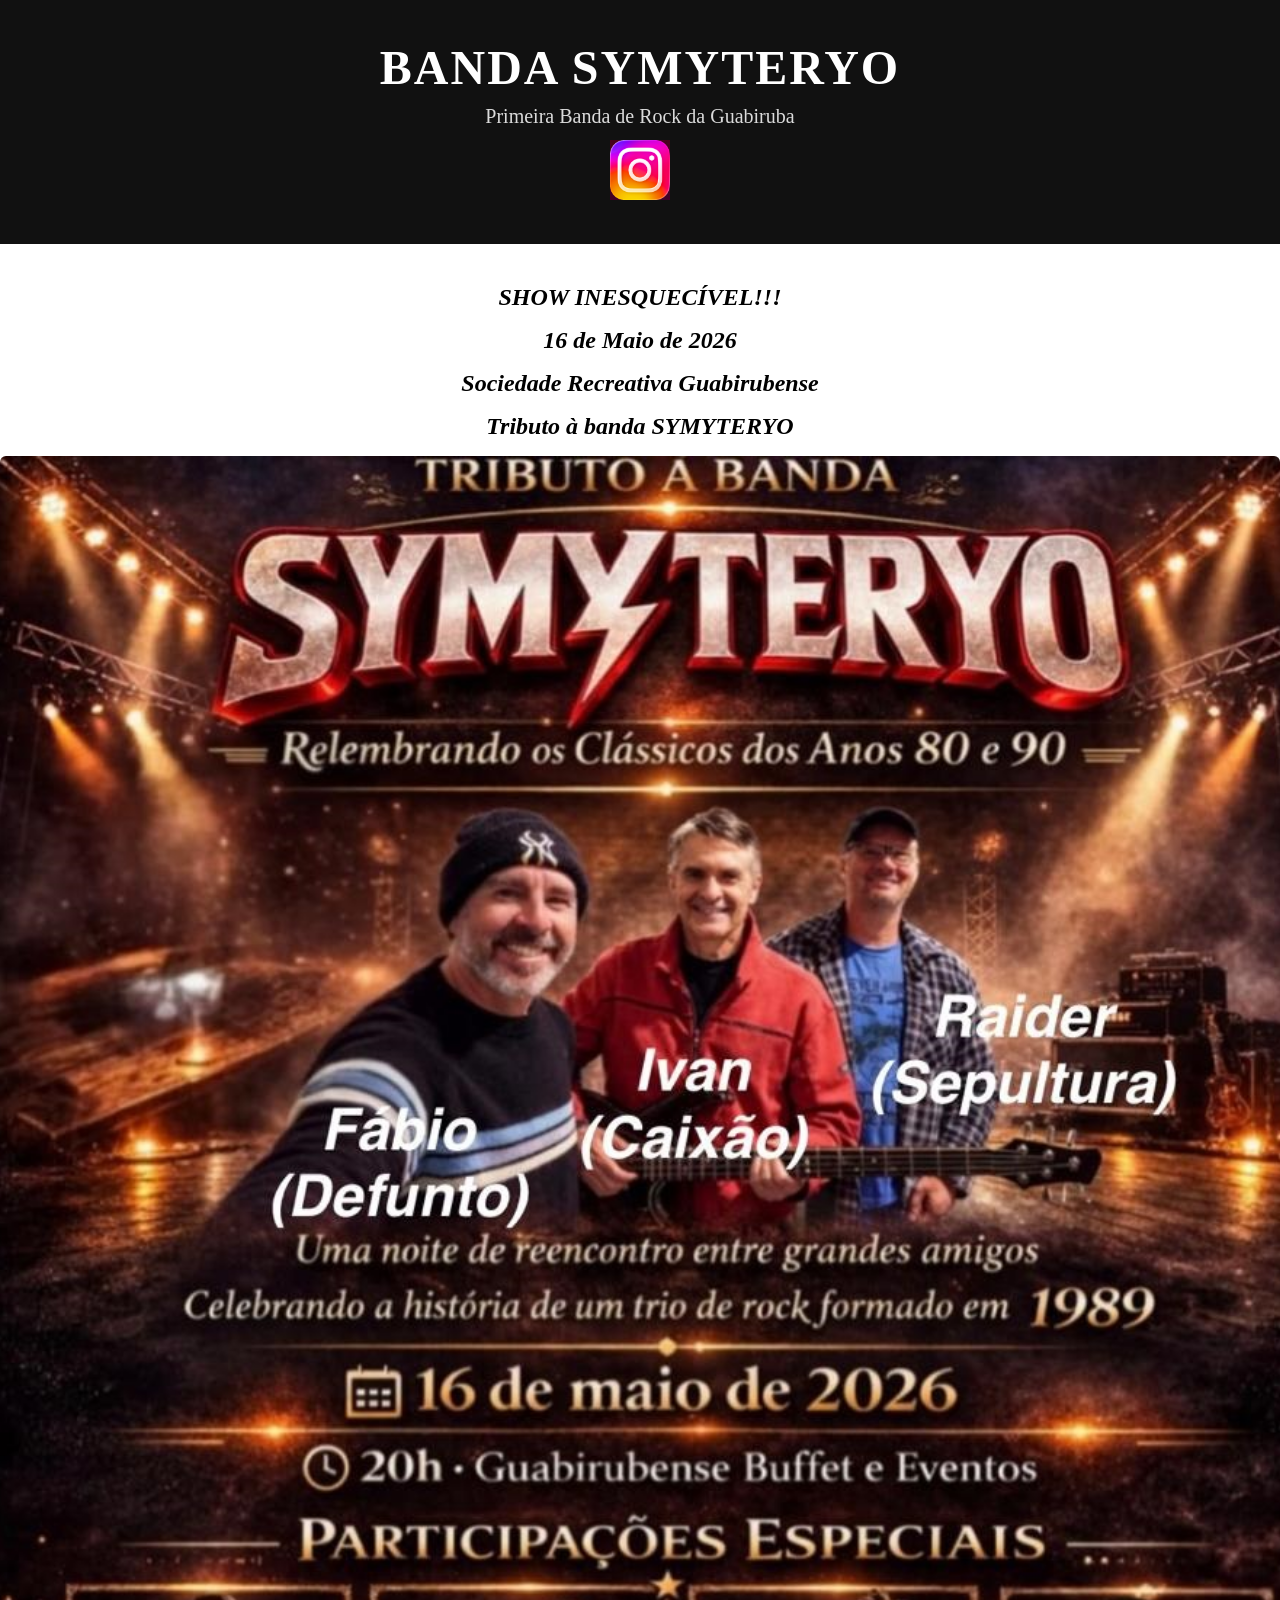
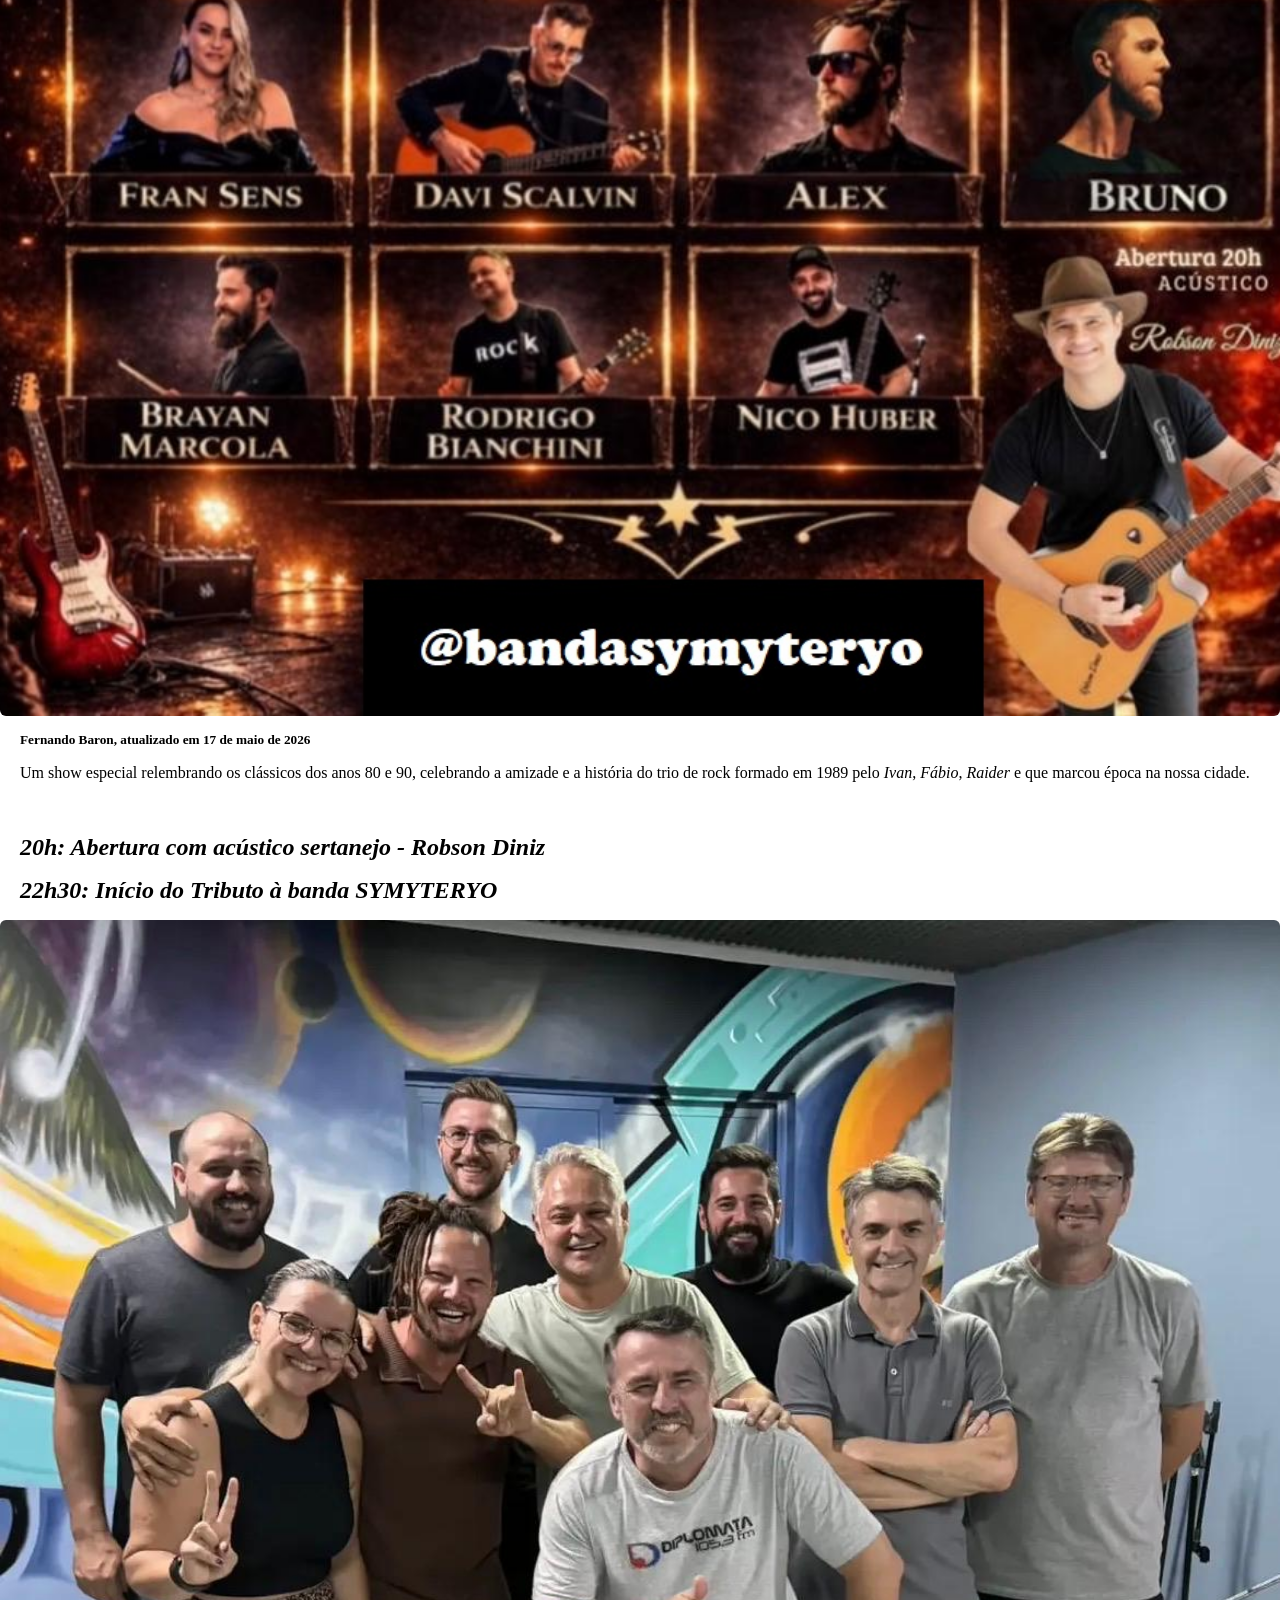
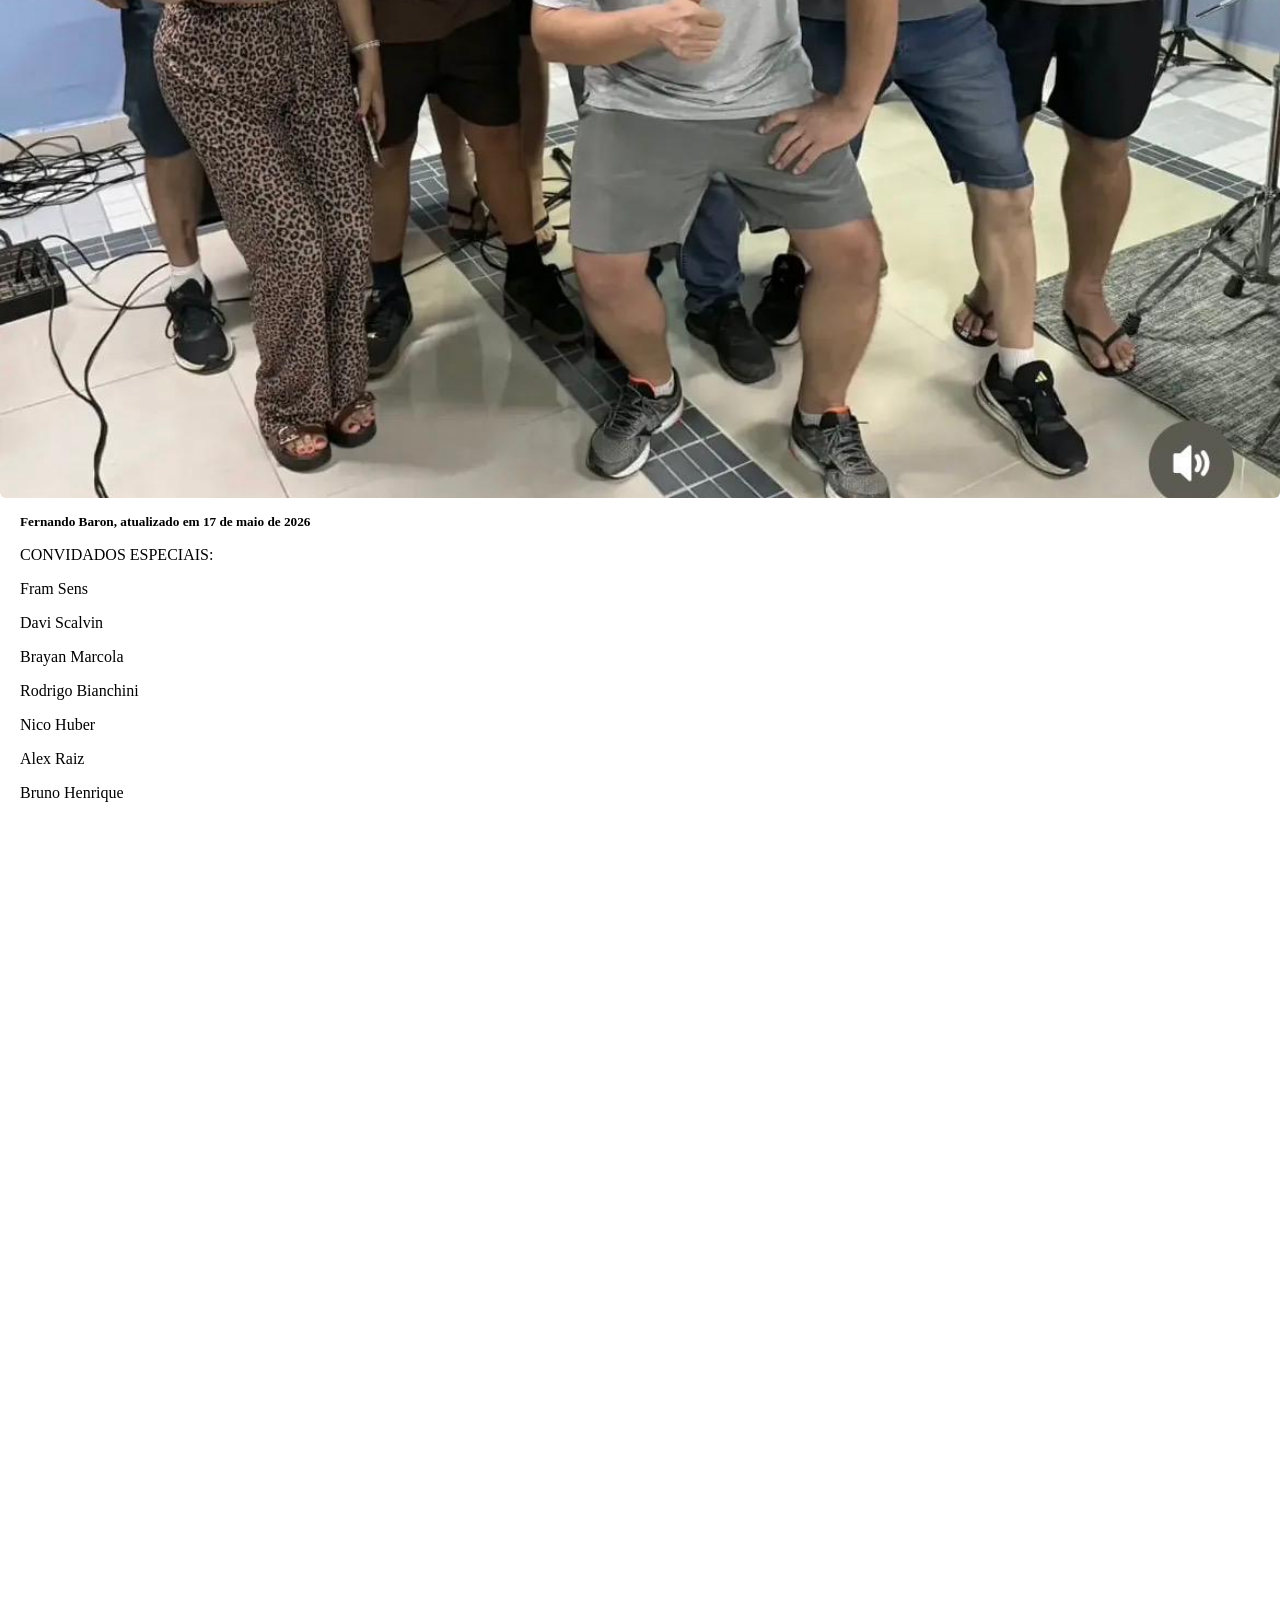
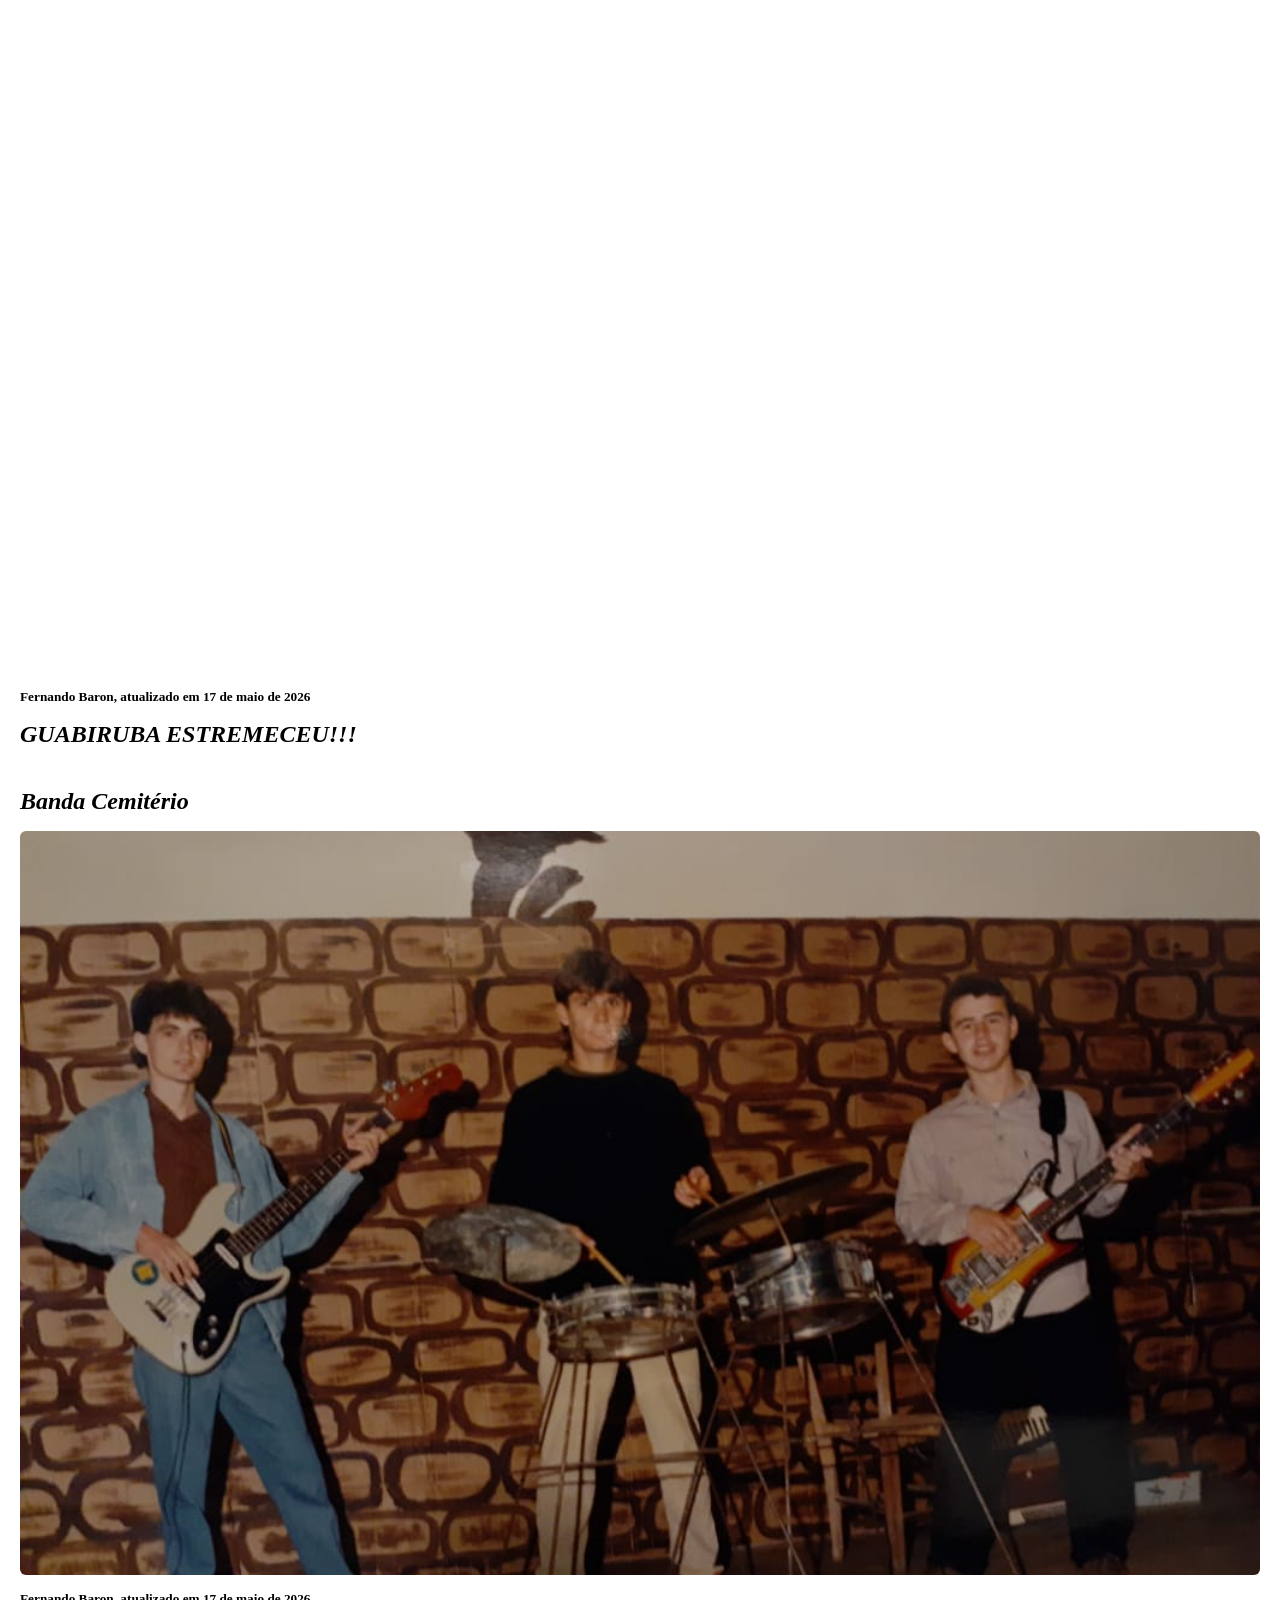
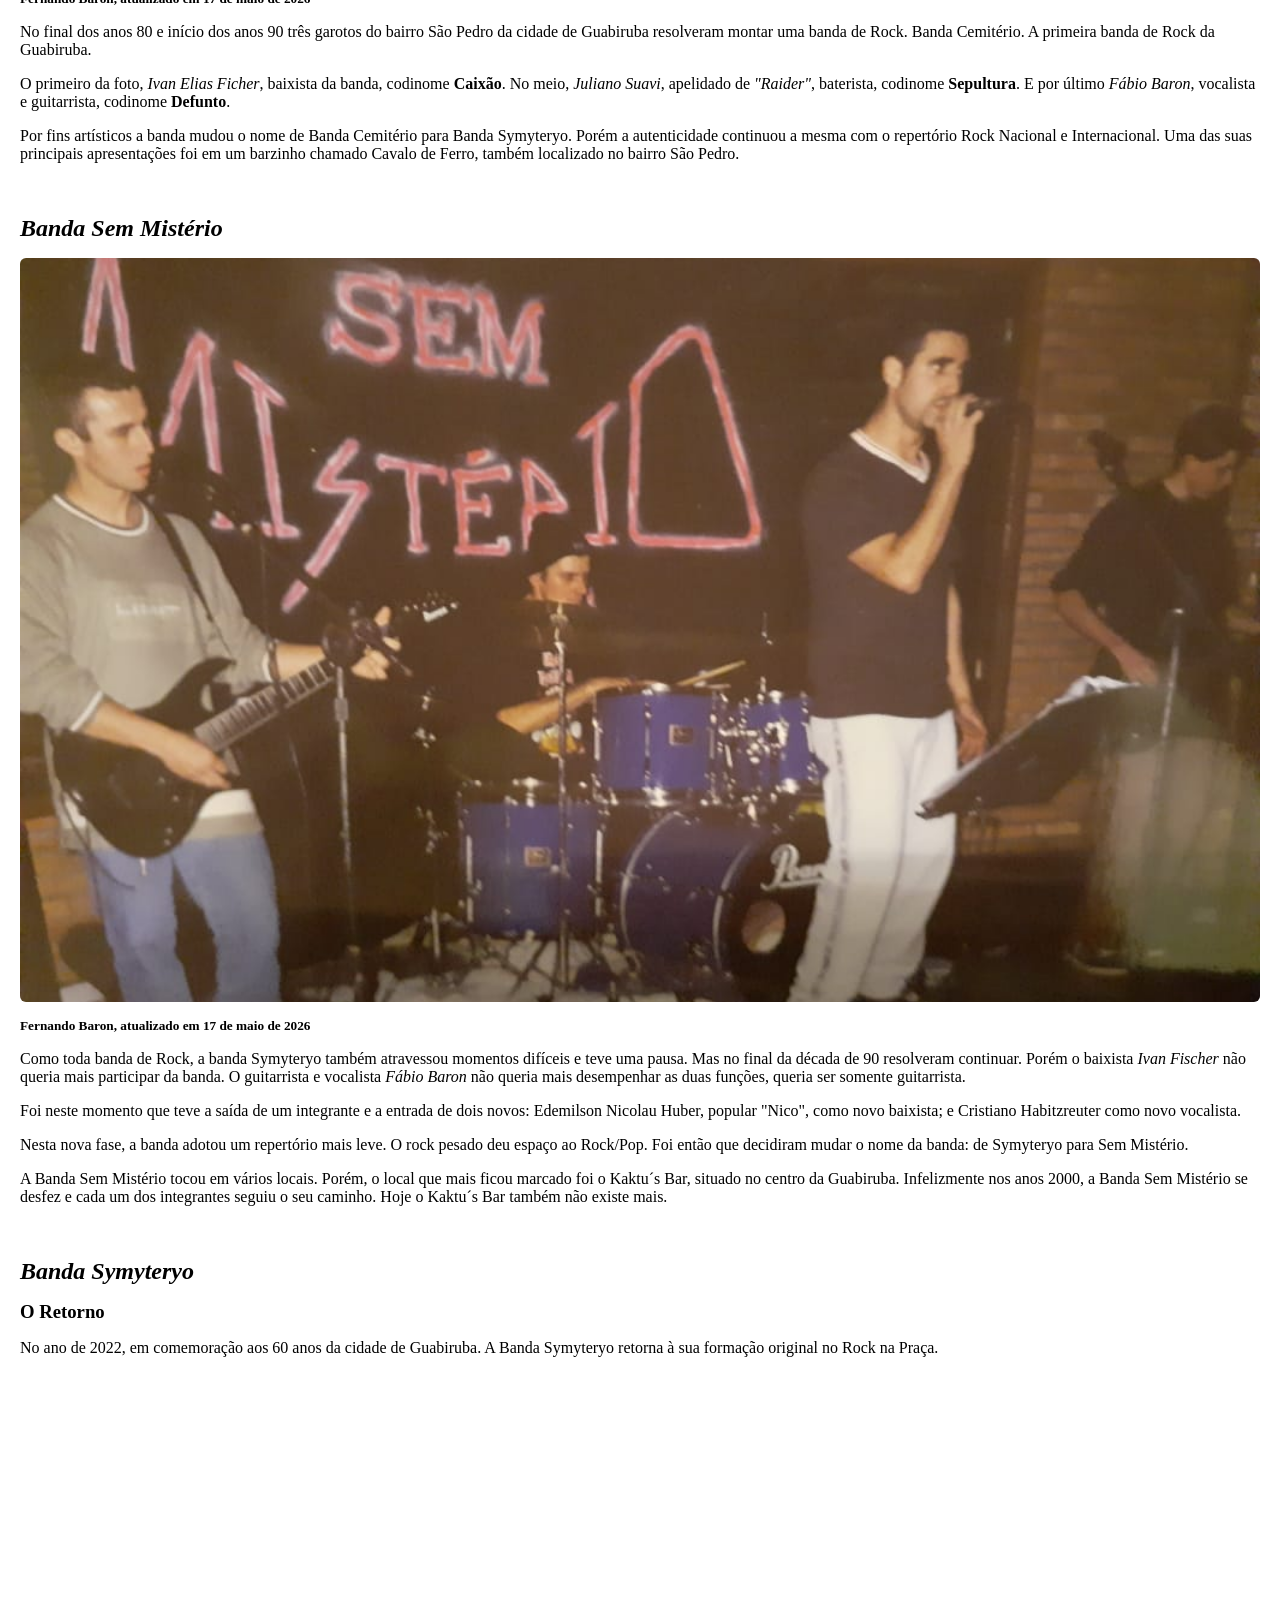
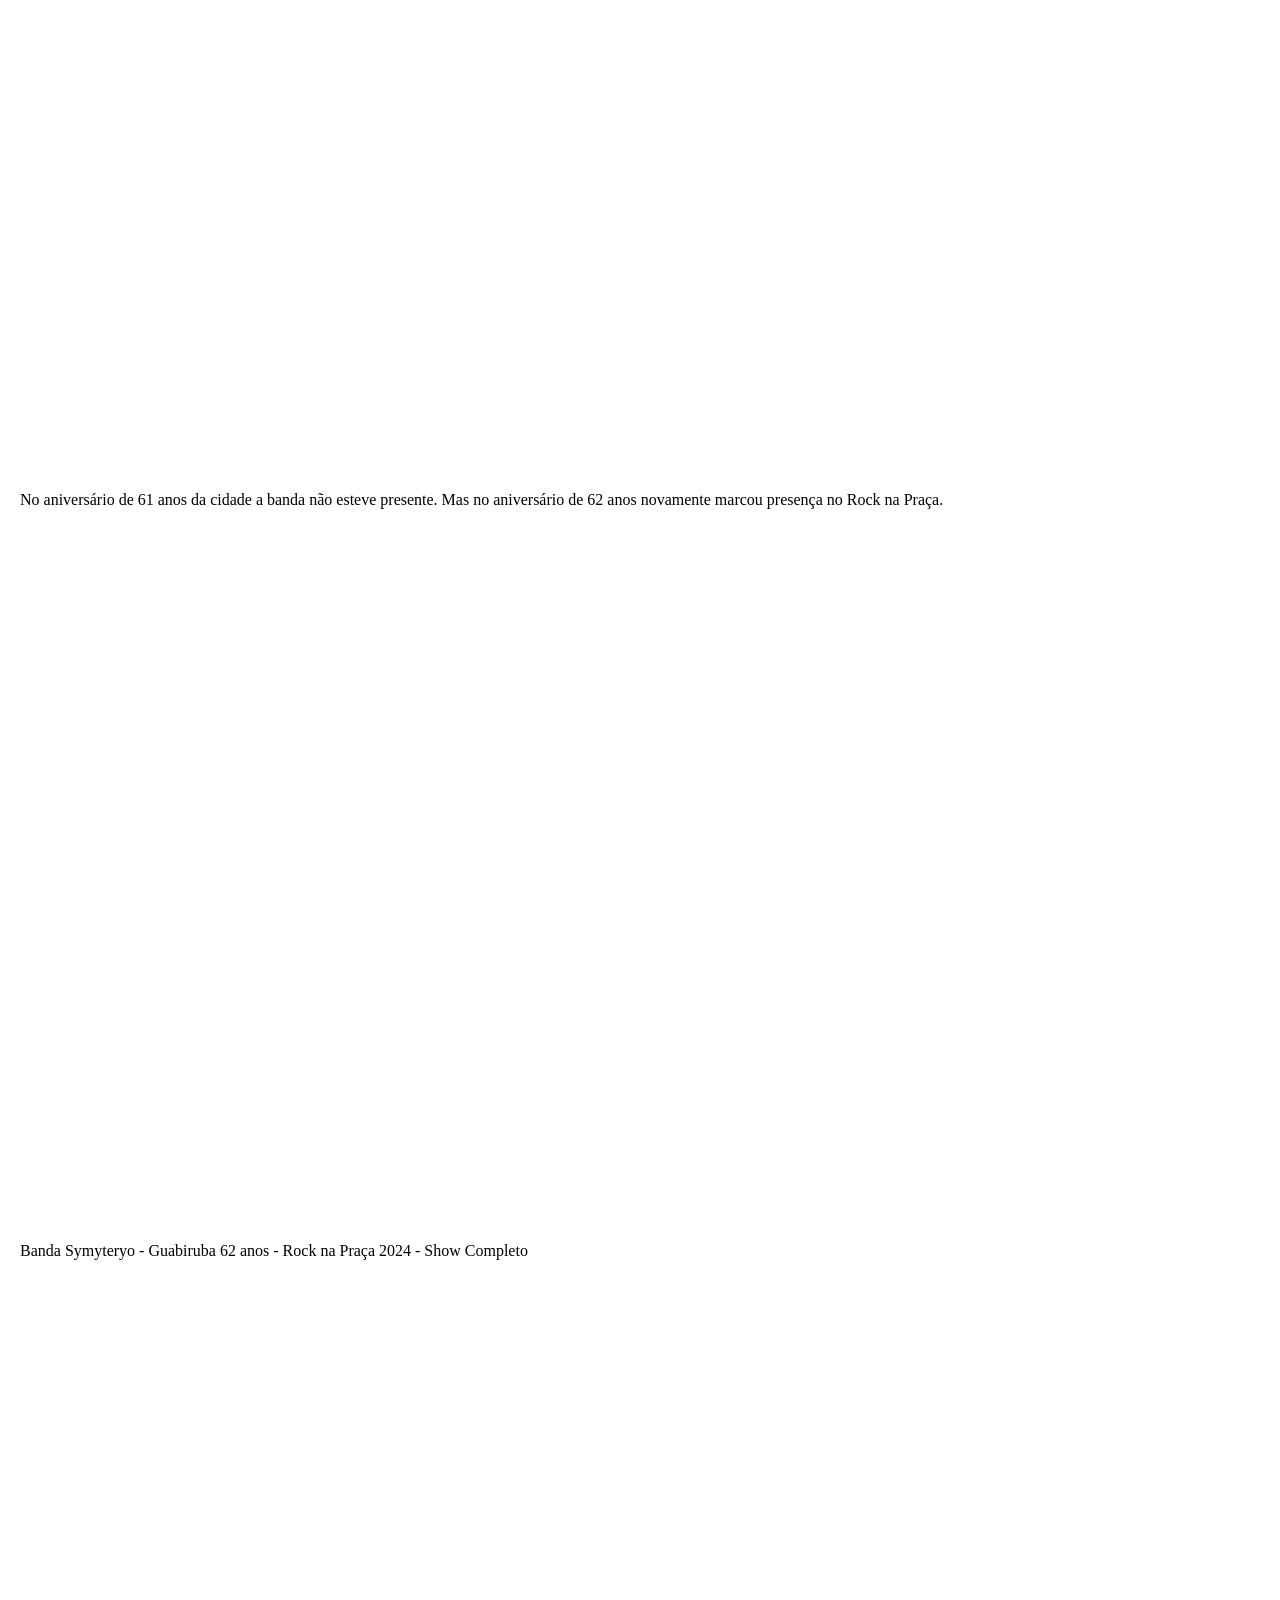
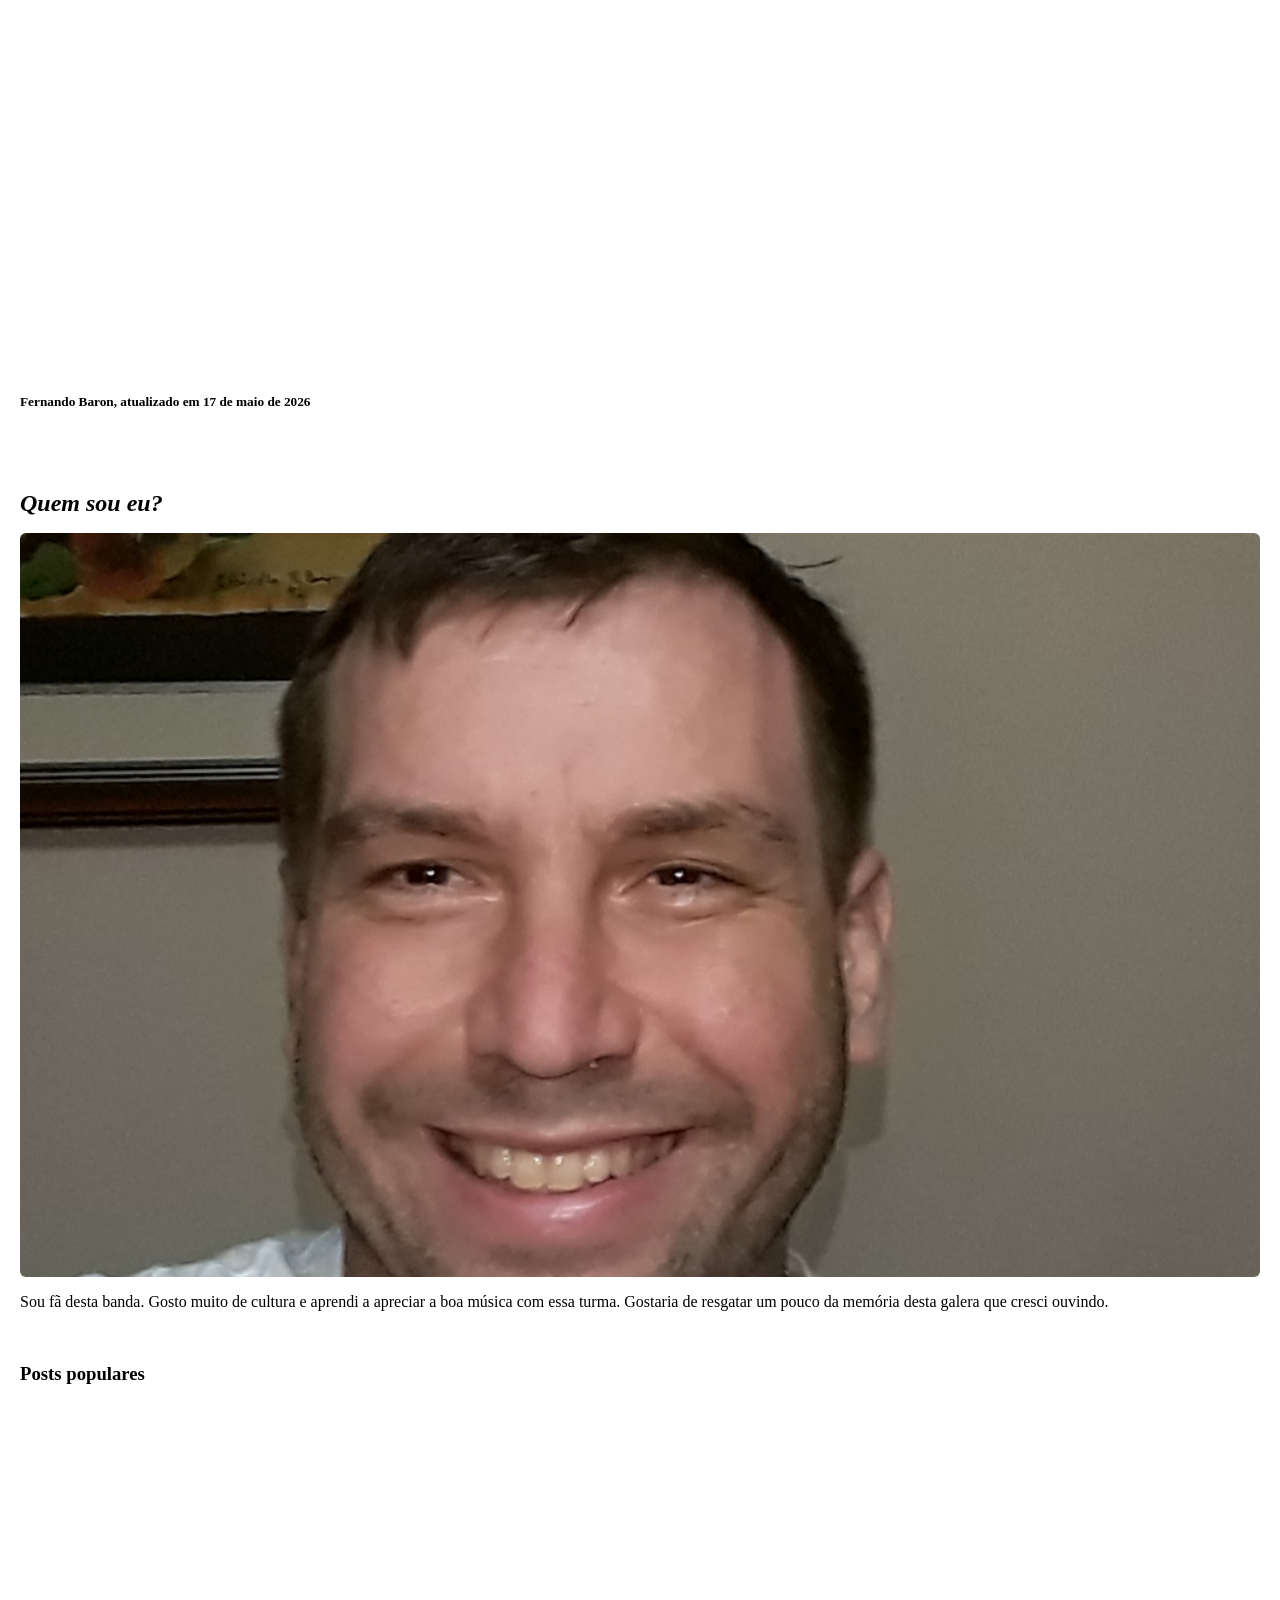
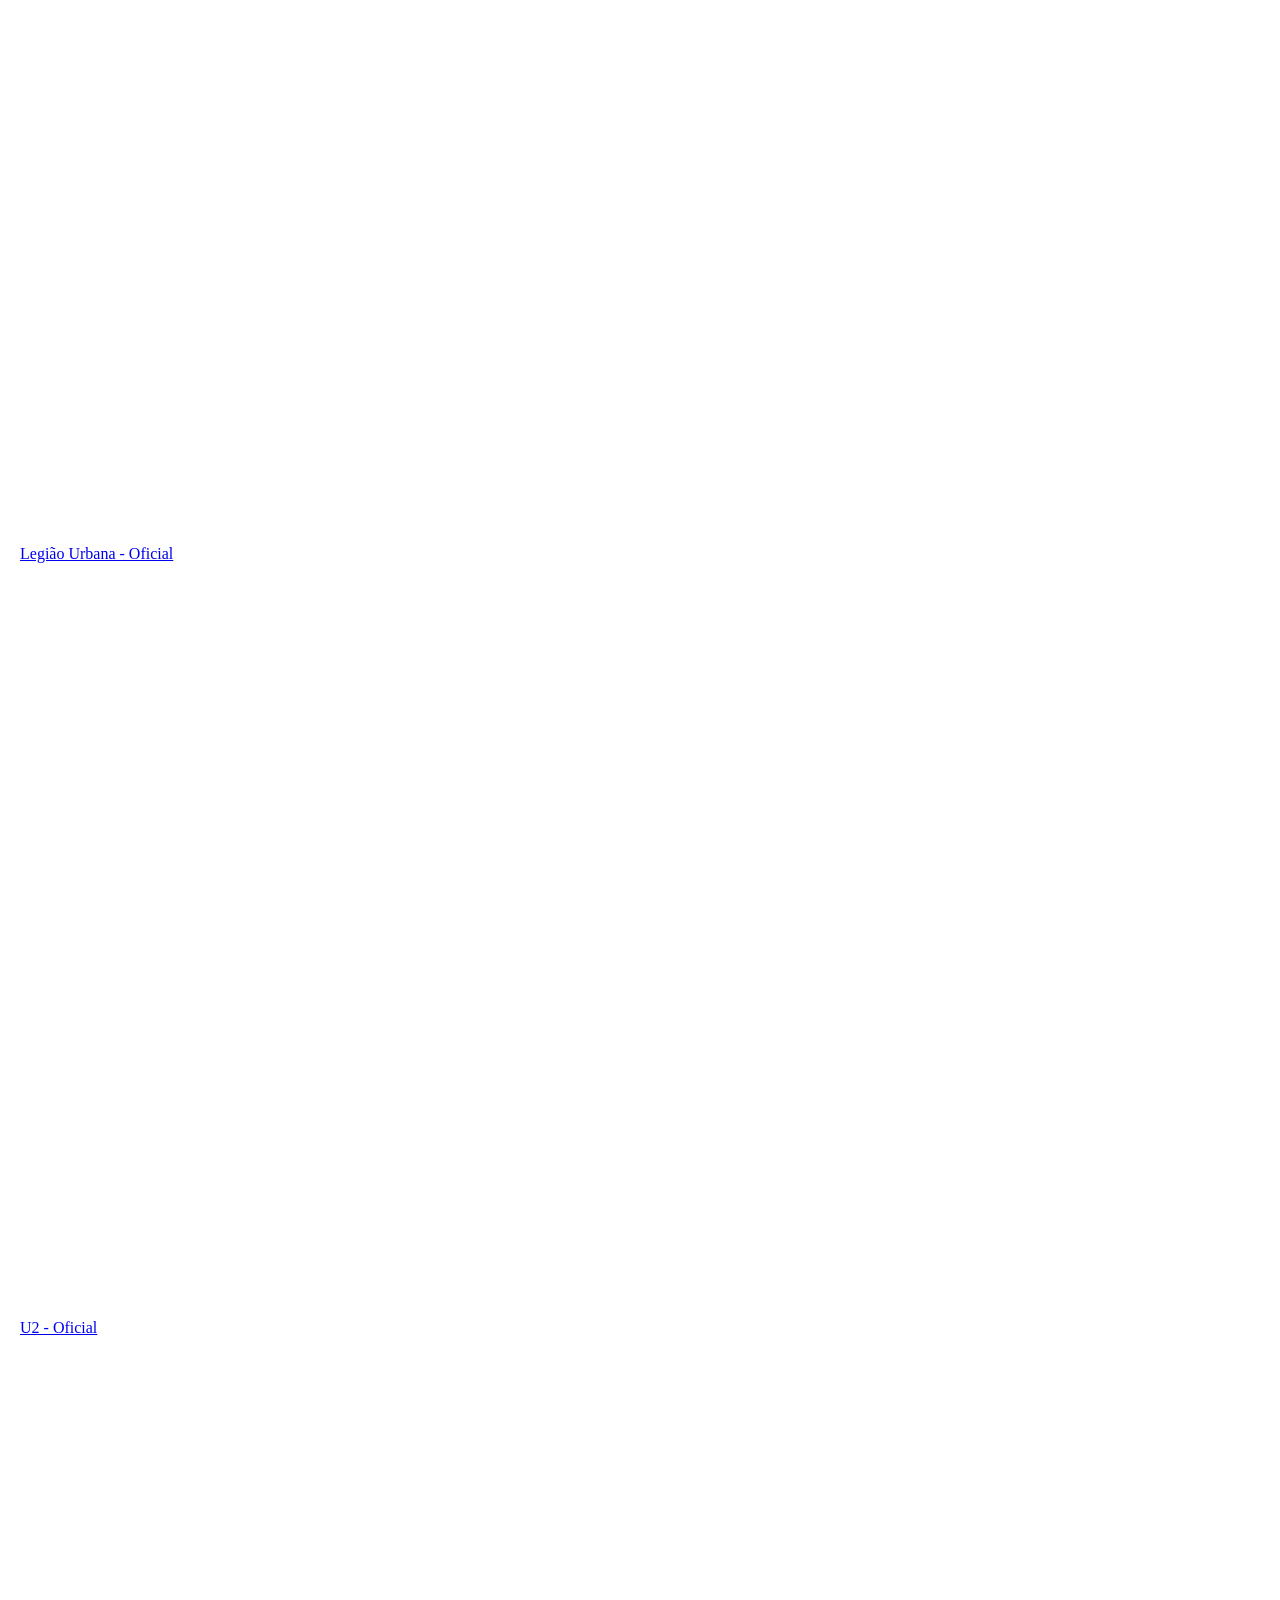
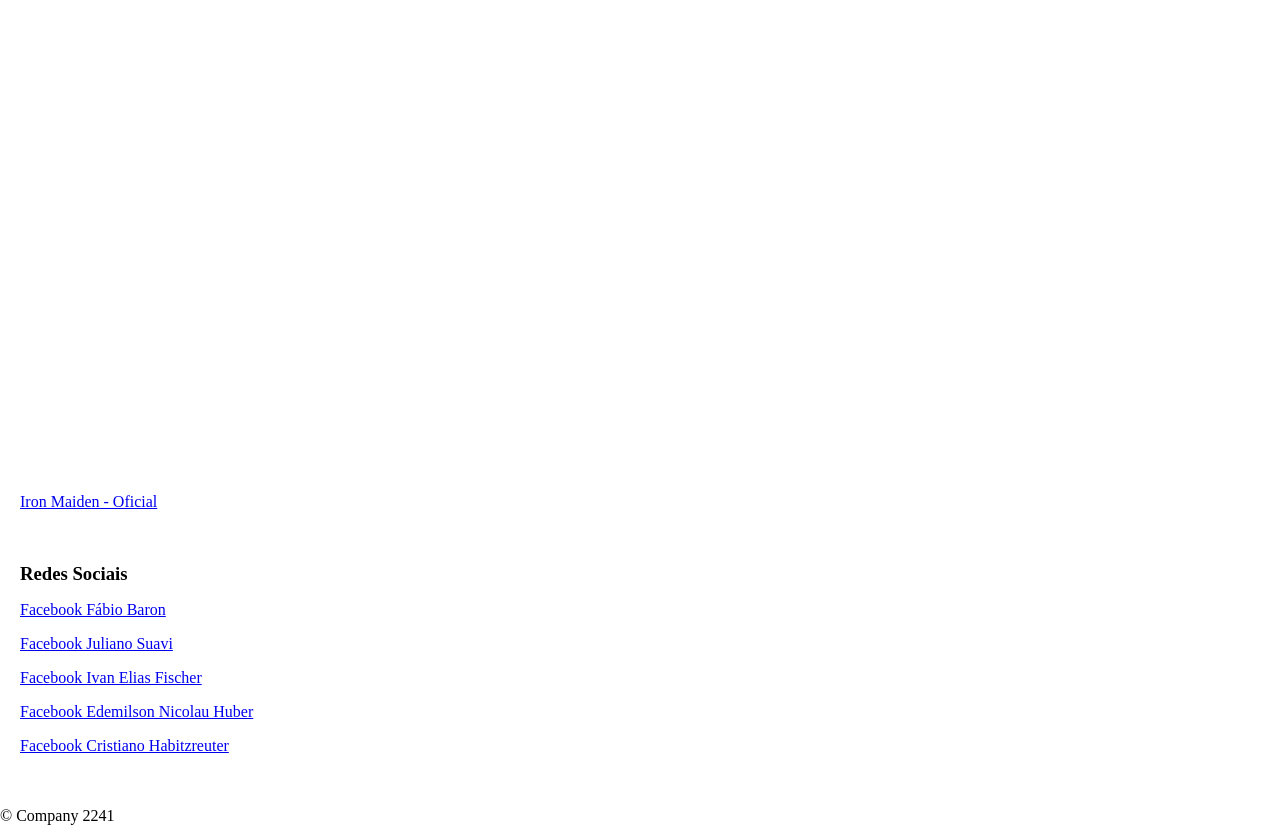
==== public_html/index.html @ d4cde91a "Commit BandaSymyteryoOficial - MúsicaAutoralOficial" ====
<!DOCTYPE html>
<html lang="pt-BR">
<head>
    <meta charset="UTF-8">
    <title>Banda Symyteryo</title>
    <meta name="viewport" content="width=device-width, initial-scale=1.0">

    <link href="css/layout.css" rel="stylesheet" type="text/css">
    <link href="css/lightbox.min.css" rel="stylesheet" type="text/css">
</head>

<body>

    <!-- ========================= HEADER ========================= -->
    <header class="header">
        <h1>Banda Symyteryo</h1>
        <p>Primeira Banda de Rock da Guabiruba</p>
        <a href="https://www.instagram.com/bandasymyteryo?igsh=MWZicjUyaXBzanI2Zg==" target="_blank">
        	<img src="img/instagram.png" alt="@bandasymyteryo" style="height:60px;">
    	</a>
        
    </header>

    <!-- ========================= CONTEÚDO PRINCIPAL ========================= -->
    <main>

        <!-- ========================= 3 PRIMEIROS CARDS FULL-WIDTH ========================= -->
        <div class="row-full">
            <div class="leftCol">

                <!-- CARD 1 -->
                <article class="card">
                    <h2>SHOW INESQUECÍVEL!!!</h2>
                    <h2>16 de Maio de 2026</h2>
                    <h2>Sociedade Recreativa Guabirubense</h2>
                    <h2>Tributo à banda SYMYTERYO</h2>

                    <div class="foto-full" style="background-image: url('img/bandaCemiterio1.jpeg');"></div>

                    <h5>Fernando Baron, atualizado em 17 de maio de 2026</h5>

                    <p>Um show especial relembrando os clássicos dos anos 80 e 90, celebrando a amizade e a história do trio de rock formado em 1989 pelo <i>Ivan</i>, <i>Fábio</i>, <i>Raider</i> e que marcou época na nossa cidade.</p>
                </article>

                <!-- CARD 2 -->
                <article class="card">
                    <h2>20h: Abertura com acústico sertanejo - Robson Diniz</h2>
                    <h2>22h30: Início do Tributo à banda SYMYTERYO</h2>

                    <div class="imgBox" style="background-image: url('img/bandaCemiterio2.jpeg');"></div>

                    <h5>Fernando Baron, atualizado em 17 de maio de 2026</h5>

                    <p>CONVIDADOS ESPECIAIS:</p>
                    <p>Fram Sens</p>
                    <p>Davi Scalvin</p>
                    <p>Brayan Marcola</p>
                    <p>Rodrigo Bianchini</p>
                    <p>Nico Huber</p>
                    <p>Alex Raiz</p>
                    <p>Bruno Henrique</p>
                </article>

                <!-- CARD 3 -->
                <article class="card">
                    
                     <div class="painelA">
                        <iframe class="iframe"
                            src="https://www.youtube.com/embed/3ycKkAM2Nks?si=eokRzhSukql8Kb-L" 
                            allowfullscreen>
                        </iframe>
                    </div>
                    
                    <div class="painelA">
                        <iframe class="iframe"
                            src="https://www.youtube.com/embed/dIJ5qoHJRW8?si=XWtEbytPlMIkT7Uu" 
                            allowfullscreen>
                        </iframe>
                    </div>

                    <h5>Fernando Baron, atualizado em 17 de maio de 2026</h5>
                    
                    <h2>GUABIRUBA ESTREMECEU!!!</h2>
                      
                </article>

            </div>
        </div>

        <!-- ========================= RESTANTE DO SITE (2 COLUNAS) ========================= -->
        <div class="row">

            <div class="leftCol">

                <!-- CARD 4 -->
                <article class="card">
                    <h2>Banda Cemitério</h2>
                    <div class="imgBox" style="background-image: url('img/cemiterio.jpg');"></div>
                    <h5>Fernando Baron, atualizado em 17 de maio de 2026</h5>

                    <p>No final dos anos 80 e início dos anos 90 três garotos do bairro São Pedro da cidade de Guabiruba resolveram montar uma banda de Rock. Banda Cemitério. A primeira banda de Rock da Guabiruba.</p>

                    <p>O primeiro da foto, <i>Ivan Elias Ficher</i>, baixista da banda, codinome <b>Caixão</b>. No meio, <i>Juliano Suavi</i>, apelidado de <i>"Raider"</i>, baterista, codinome <b>Sepultura</b>. E por último <i>Fábio Baron</i>, vocalista e guitarrista, codinome <b>Defunto</b>.</p>

                    <p>Por fins artísticos a banda mudou o nome de Banda Cemitério para Banda Symyteryo. Porém a autenticidade continuou a mesma com o repertório Rock Nacional e Internacional. Uma das suas principais apresentações foi em um barzinho chamado Cavalo de Ferro, também localizado no bairro São Pedro.</p>
                </article>

                <!-- CARD 5 -->
                <article class="card">
                    <h2>Banda Sem Mistério</h2>
                    <div class="imgBox" style="background-image: url('img/semMisterio.jpg');"></div>
                    <h5>Fernando Baron, atualizado em 17 de maio de 2026</h5>

                    <p>Como toda banda de Rock, a banda Symyteryo também atravessou momentos difíceis e teve uma pausa. Mas no final da década de 90 resolveram continuar. Porém o baixista <i>Ivan Fischer</i> não queria mais participar da banda. O guitarrista e vocalista <i>Fábio Baron</i> não queria mais desempenhar as duas funções, queria ser somente guitarrista.</p>

                    <p>Foi neste momento que teve a saída de um integrante e a entrada de dois novos: Edemilson Nicolau Huber, popular "Nico", como novo baixista; e Cristiano Habitzreuter como novo vocalista.</p>

                    <p>Nesta nova fase, a banda adotou um repertório mais leve. O rock pesado deu espaço ao Rock/Pop. Foi então que decidiram mudar o nome da banda: de Symyteryo para Sem Mistério.</p>
                    
                    <p>A Banda Sem Mistério tocou em vários locais. Porém, o local que mais ficou marcado foi o Kaktu´s Bar, situado no centro da Guabiruba. Infelizmente nos anos 2000, a Banda Sem Mistério se desfez e cada um dos integrantes seguiu o seu caminho. Hoje o Kaktu´s Bar também não existe mais.</p>
                    
                </article>

                <!-- CARD 6 -->
                <article class="card">
                    <h2>Banda Symyteryo</h2>
                    <h3>O Retorno</h3>

                    <p>No ano de 2022, em comemoração aos 60 anos da cidade de Guabiruba. A Banda Symyteryo retorna à sua formação original no Rock na Praça.</p>

                    <div class="painelA">
                        <iframe class="iframe"
                            src="https://www.facebook.com/plugins/video.php?height=314&href=https%3A%2F%2Fwww.facebook.com%2Ffernandobaron01%2Fvideos%2F419381636707514%2F&show_text=false&width=560&t=0"
                            allowfullscreen>
                        </iframe>
                    </div>

                    <p>No aniversário de 61 anos da cidade a banda não esteve presente. Mas no aniversário de 62 anos novamente marcou presença no Rock na Praça.</p>

                    <div class="painelA">
                        <iframe class="iframe"
                            src="https://www.youtube.com/embed/zX6npAaqNWs?si=HQUeEgfc7h2UxT92" 
                            allowfullscreen>
                        </iframe>
                    </div>
                    
                    <p>Banda Symyteryo - Guabiruba 62 anos - Rock na Praça 2024 - Show Completo</p>

                    <div class="painelA">
                        <iframe class="iframe"
                            src="https://www.youtube.com/embed/5WQJW9mSiQQ?si=y4aI_QhzJDPXTtGI" 
                            allowfullscreen>
                        </iframe>
                    </div>
                   
                    <h5>Fernando Baron, atualizado em 17 de maio de 2026</h5>
                </article>

            </div>

            <!-- COLUNA DIREITA -->
            <div class="rightCol">

                <div class="card">
                    <h2>Quem sou eu?</h2>
                    <div class="imgBox" style="background-image: url('img/fernando.jpg');"></div>
                    <p>Sou fã desta banda. Gosto muito de cultura e aprendi a apreciar a boa música com essa turma. Gostaria de resgatar um pouco da memória desta galera que cresci ouvindo.</p>
                </div>

                <div class="card">
                    <h3>Posts populares</h3>

                    
                    <a href="http://www.legiaourbana.com.br/" target="_blank">
                        <div class="imgBox" style="background-image: url('http://www.legiaourbana.com.br/images/gallery/disco3.jpg');"></div>
                    	<p>Legião Urbana - Oficial</p>
                    </a>

                    
                    <a href="https://www.u2.com/index/home" target="_blank">
                        <div class="imgBox" style="background-image: url('https://cdn.ontourmedia.io/u2/non_secure/images/20160130/u2_subgift_2016poster1_9001454161297/u2_subgift_2016poster1_9001454161297_640.jpg');"></div>
                   		<p>U2 - Oficial</p>
                    </a>

                    
                    <a href="https://ironmaiden.com/" target="_blank">
                        <div class="imgBox" style="background-image: url('https://www.ironmaiden.com/files/2024/08/15_TheFinalFrontier.jpg');"></div>
                        <p>Iron Maiden - Oficial</p>
                    </a>
                </div>

                <div class="card">
                    <h3>Redes Sociais</h3>

                    <p><a href="https://pt-br.facebook.com/fabio.baron.12" target="_blank">Facebook Fábio Baron</a></p>
                    <p><a href="https://www.facebook.com/juliano.suavi" target="_blank">Facebook Juliano Suavi</a></p>
                    <p><a href="https://pt-br.facebook.com/ivanelias.fischer" target="_blank">Facebook Ivan Elias Fischer</a></p>
                    <p><a href="https://www.facebook.com/edemilson.huber" target="_blank">Facebook Edemilson Nicolau Huber</a></p>
                    <p><a href="https://www.facebook.com/share/1BLo8EkTq9/?mibextid=wwXIfr" target="_blank">Facebook Cristiano Habitzreuter</a></p>
                </div>

            </div>
        </div>

    </main>

    <!-- ========================= FOOTER ========================= -->
    <footer class="footer">
        <p>&copy; Company 2241</p>
    </footer>

    <script src="js/lightbox-plus-jquery.min.js"></script>
    <script src="js/lightbox.min.js"></script>

</body>
</html>
---- public_html/css/layout.css ----
/* ============================================================
   RESET UNIVERSAL
   ============================================================ */
* {
    margin: 0;
    padding: 0;
    box-sizing: border-box;
}

/* ============================================================
   ESPAÇAMENTO GLOBAL
   ============================================================ */
p {
    margin-bottom: 12px;
}

.card > *:not(:last-child) {
    margin-bottom: 16px;
}

.row > * {
    margin-bottom: 20px;
}

/* ============================================================
   LAYOUT GERAL
   ============================================================ */
.row {
    display: flex;
    flex-wrap: wrap;
    gap: 20px;
}

.leftCol {
    flex: 70%;
}

.rightCol {
    flex: 30%;
}

/* ============================================================
   CARDS
   ============================================================ */
.card {
    background: white;
    padding: 20px;
    border-radius: 6px;
}

/* ============================================================
   LINHA FULL-WIDTH PARA AS 3 PRIMEIRAS FOTOS
   ============================================================ */
.row-full {
    width: 100%;
    margin: 0;
    padding: 0;
}

.row-full .leftCol {
    width: 100%;
    flex: 100%;
}

/* ============================================================
   IMAGENS FULL-WIDTH (3 PRIMEIROS CARDS)
   ============================================================ */
.row-full .card div[style*="background-image"] {
    width: 100vw;
    margin-left: 50%;
    transform: translateX(-50%);
    background-size: cover;
    background-position: center;
    background-repeat: no-repeat;
}


/* =========================
   ALTURAS PERSONALIZADAS
   ========================= */

/* FOTO 1 — Cartaz do evento */
.row-full .card:nth-of-type(1) div[style*="background-image"] {
    padding-top: 160%;
}

/* FOTO 2 — Foto da banda */
.row-full .card:nth-of-type(2) div[style*="background-image"] {
    padding-top: 85%;
}

/* FOTO 3 — Mapa das mesas */
.row-full .card:nth-of-type(3) div[style*="background-image"] {
    padding-top: 110%;
}


/* Responsivo */
@media (max-width: 768px) {
    .row-full .card div[style*="background-image"] {
        height: 220px;
    }
}

/* ============================================================
   IMAGENS NORMAIS (OUTROS CARDS)
   ============================================================ */
.card div[style*="background-image"] {
    width: 100%;
    padding-top: 60%;
    background-size: cover;
    background-position: center;
    background-repeat: no-repeat;
    border-radius: 6px;
}

/* ============================================================
   IFRAMES
   ============================================================ */
.iframe {
    width: 100%;
    aspect-ratio: 16/9;
    border: none;
}

/* ============================================================
   CABEÇALHO
   ============================================================ */
.header {
    width: 100%;
    background: #111;
    color: white;
    padding: 40px 20px;
    text-align: center;
    margin-bottom: 20px;
}

.header h1 {
    font-size: 48px;
    font-weight: 800;
    letter-spacing: 2px;
    text-transform: uppercase;
    margin-bottom: 10px;
}

.header p {
    font-size: 20px;
    opacity: 0.85;
}

/* ============================================================
   RESPONSIVIDADE
   ============================================================ */
@media screen and (max-width: 900px) {
    .leftCol, .rightCol {
        flex: 100%;
    }
}

@media screen and (max-width: 600px) {
    .header h1 {
        font-size: 32px;
    }

    .header p {
        font-size: 16px;
    }

    .card {
        padding: 15px;
    }
}

/* =========================
   ALTURAS AJUSTADAS SEM CORTES
   ========================= */

/* FOTO 1 — Cartaz do evento (vertical) */
.row-full .card:nth-of-type(1) div[style*="background-image"] {
    width: 100vw;
    margin-left: 50%;
    transform: translateX(-50%);
    padding-top: 150%; /* aumenta a área visível */
    background-size: cover;
    background-position: top center; /* mostra mais do topo */
    background-repeat: no-repeat;
}

/* FOTO 2 — Foto da banda (horizontal) */
.row-full .card:nth-of-type(2) div[style*="background-image"] {
    width: 100vw;
    margin-left: 50%;
    transform: translateX(-50%);
    padding-top: 95%; /* aumenta a altura para não cortar os pés e cabeças */
    background-size: cover;
    background-position: center;
    background-repeat: no-repeat;
}

/* FOTO 3 — Mapa das mesas (quase quadrada) */
/*.row-full .card:nth-of-type(3) div[style*="background-image"] {
    width: 100vw;
    margin-left: 50%;
    transform: translateX(-50%);
    padding-top: 125%; /* mostra mais do topo e do rodapé */
    /*background-size: contain; */ /* garante que nada seja cortado */
    /*background-position: center;
    background-repeat: no-repeat;
}
*/

h2 {
    font-style: italic;
}

.row-full .card:nth-of-type(1) h2 {
    text-align: center;
}
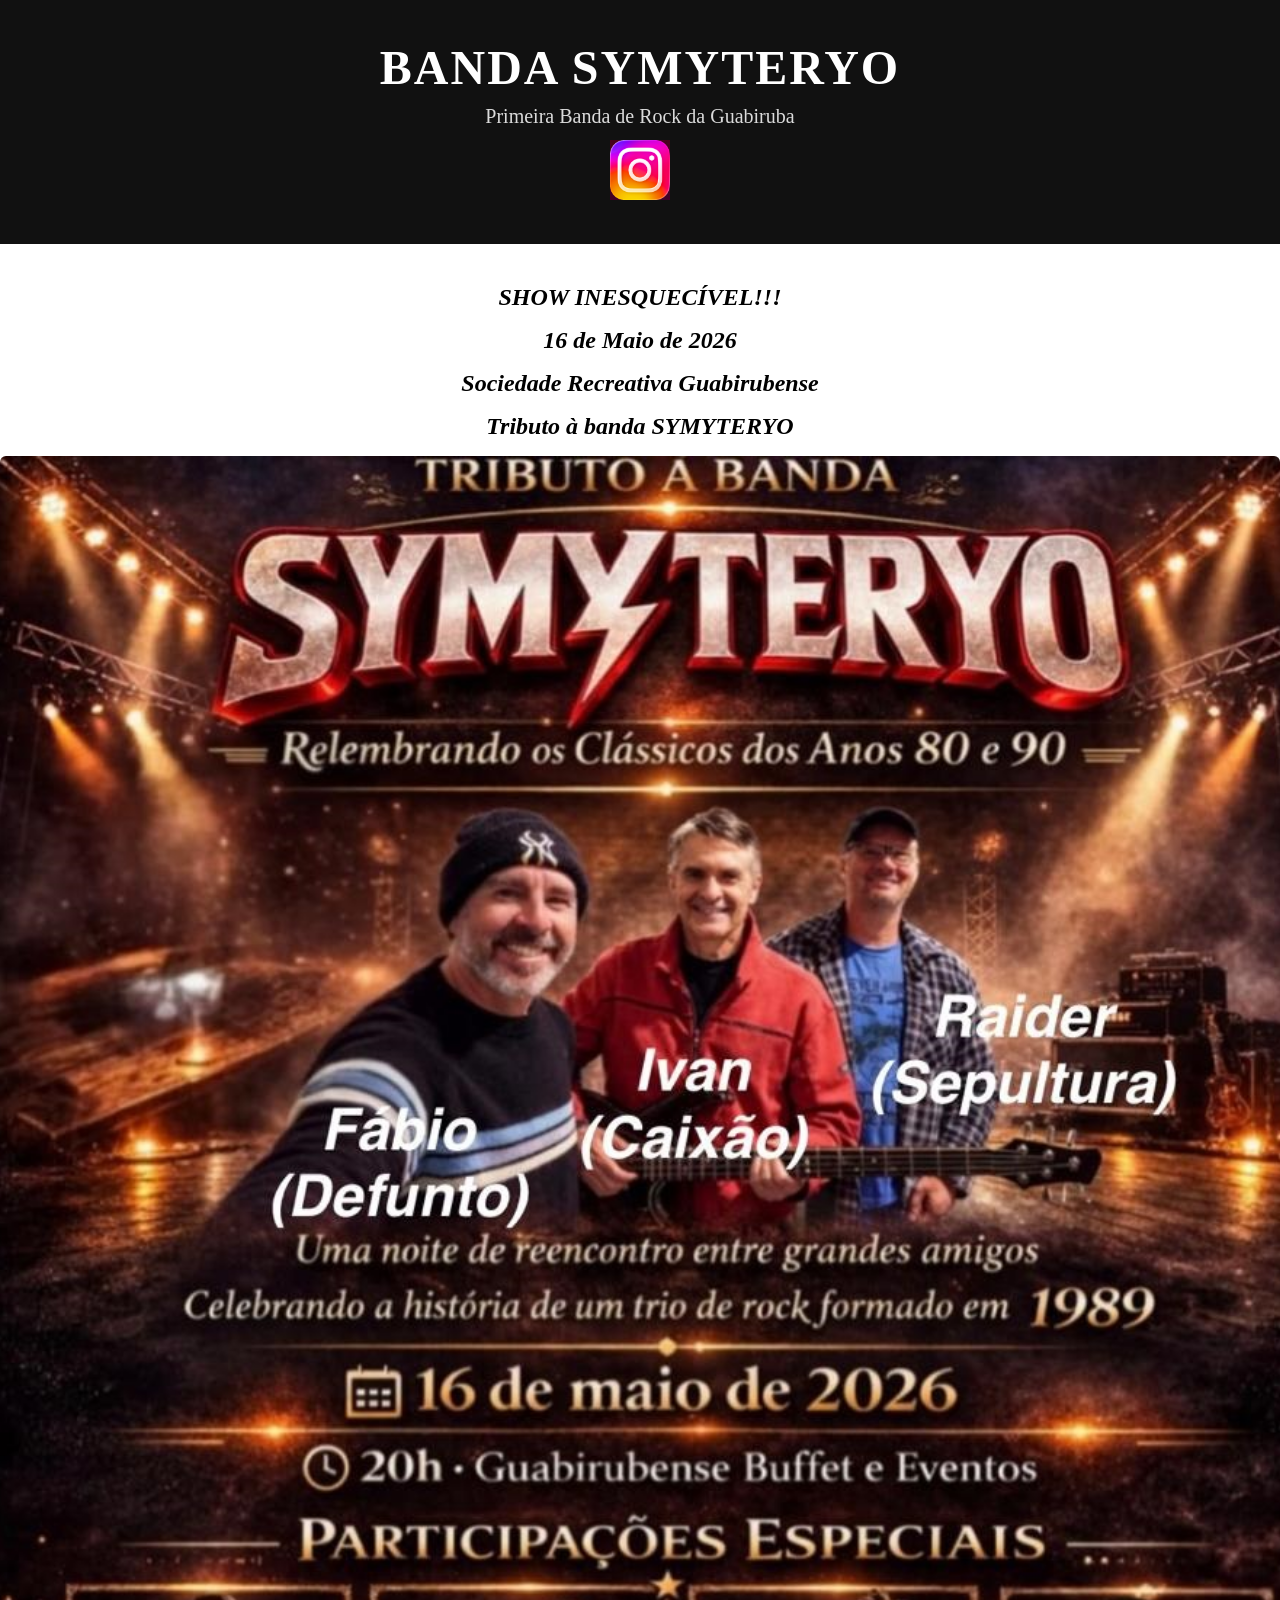
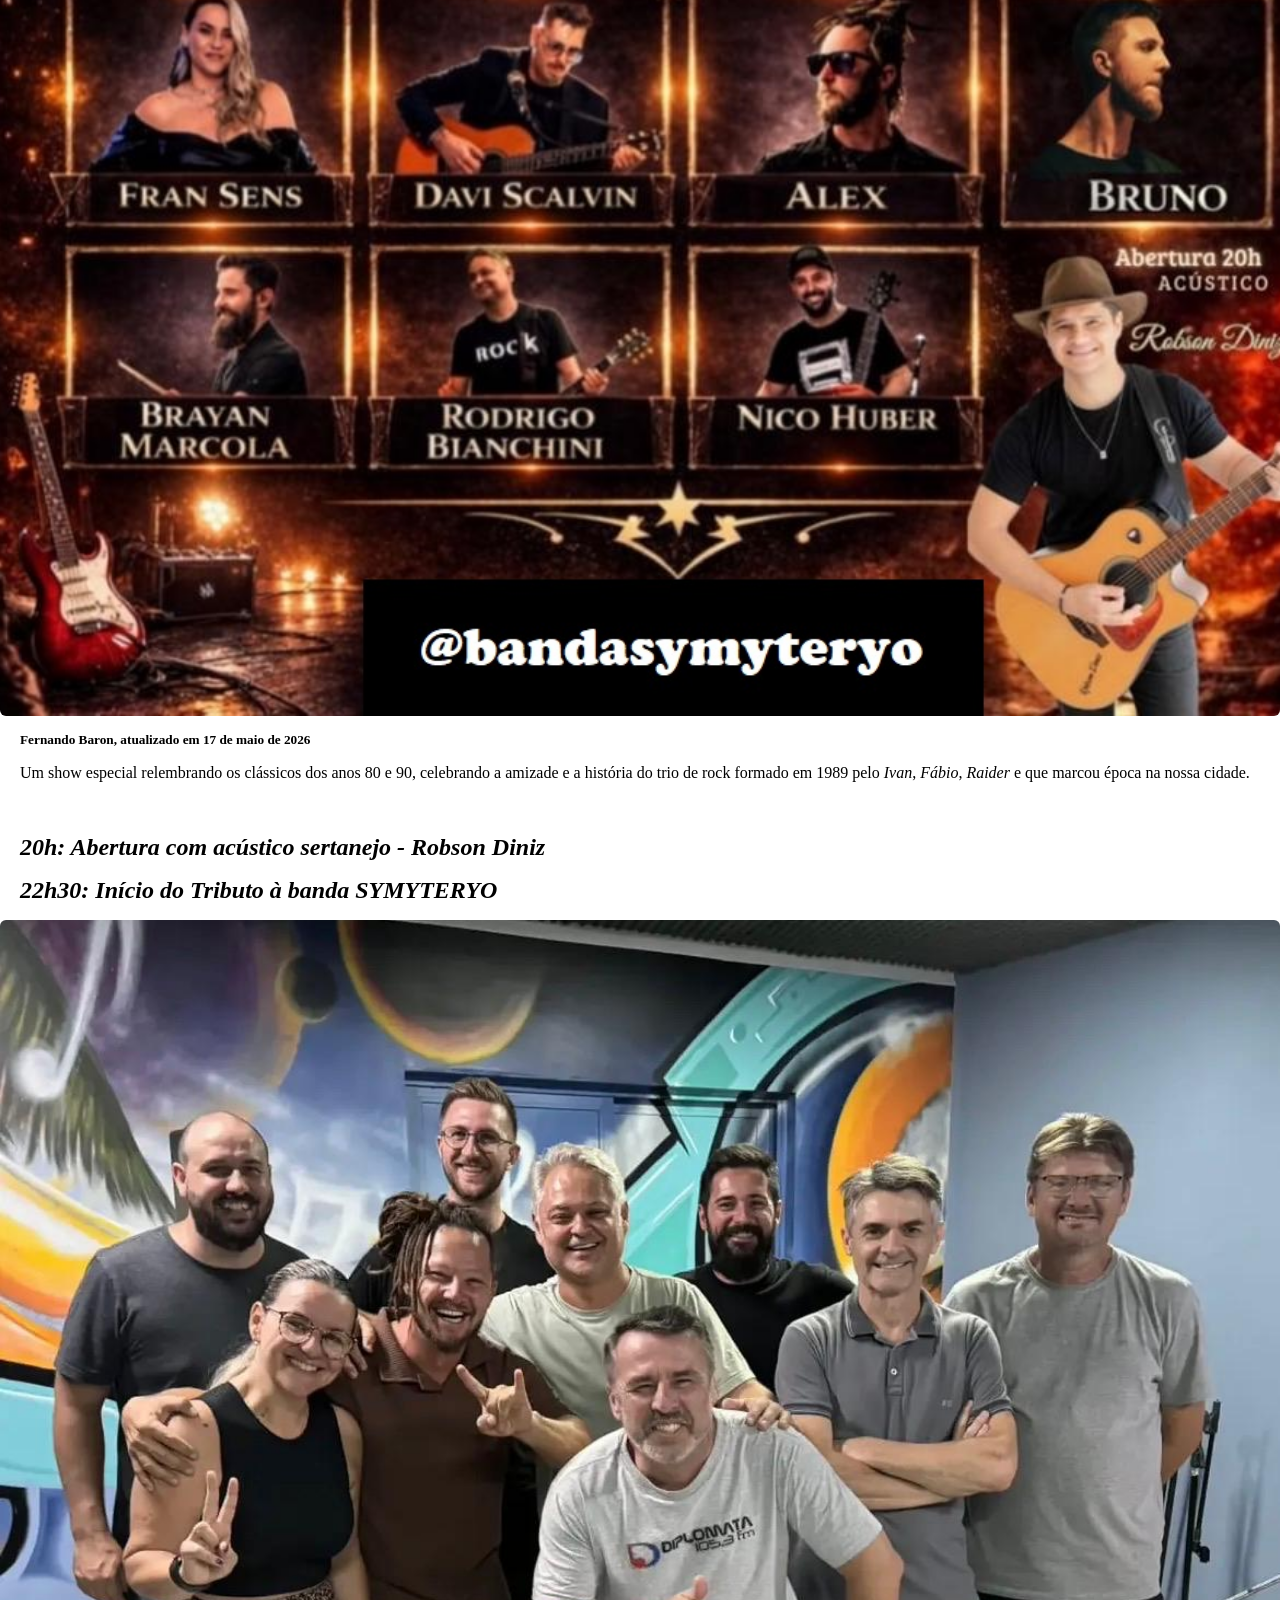
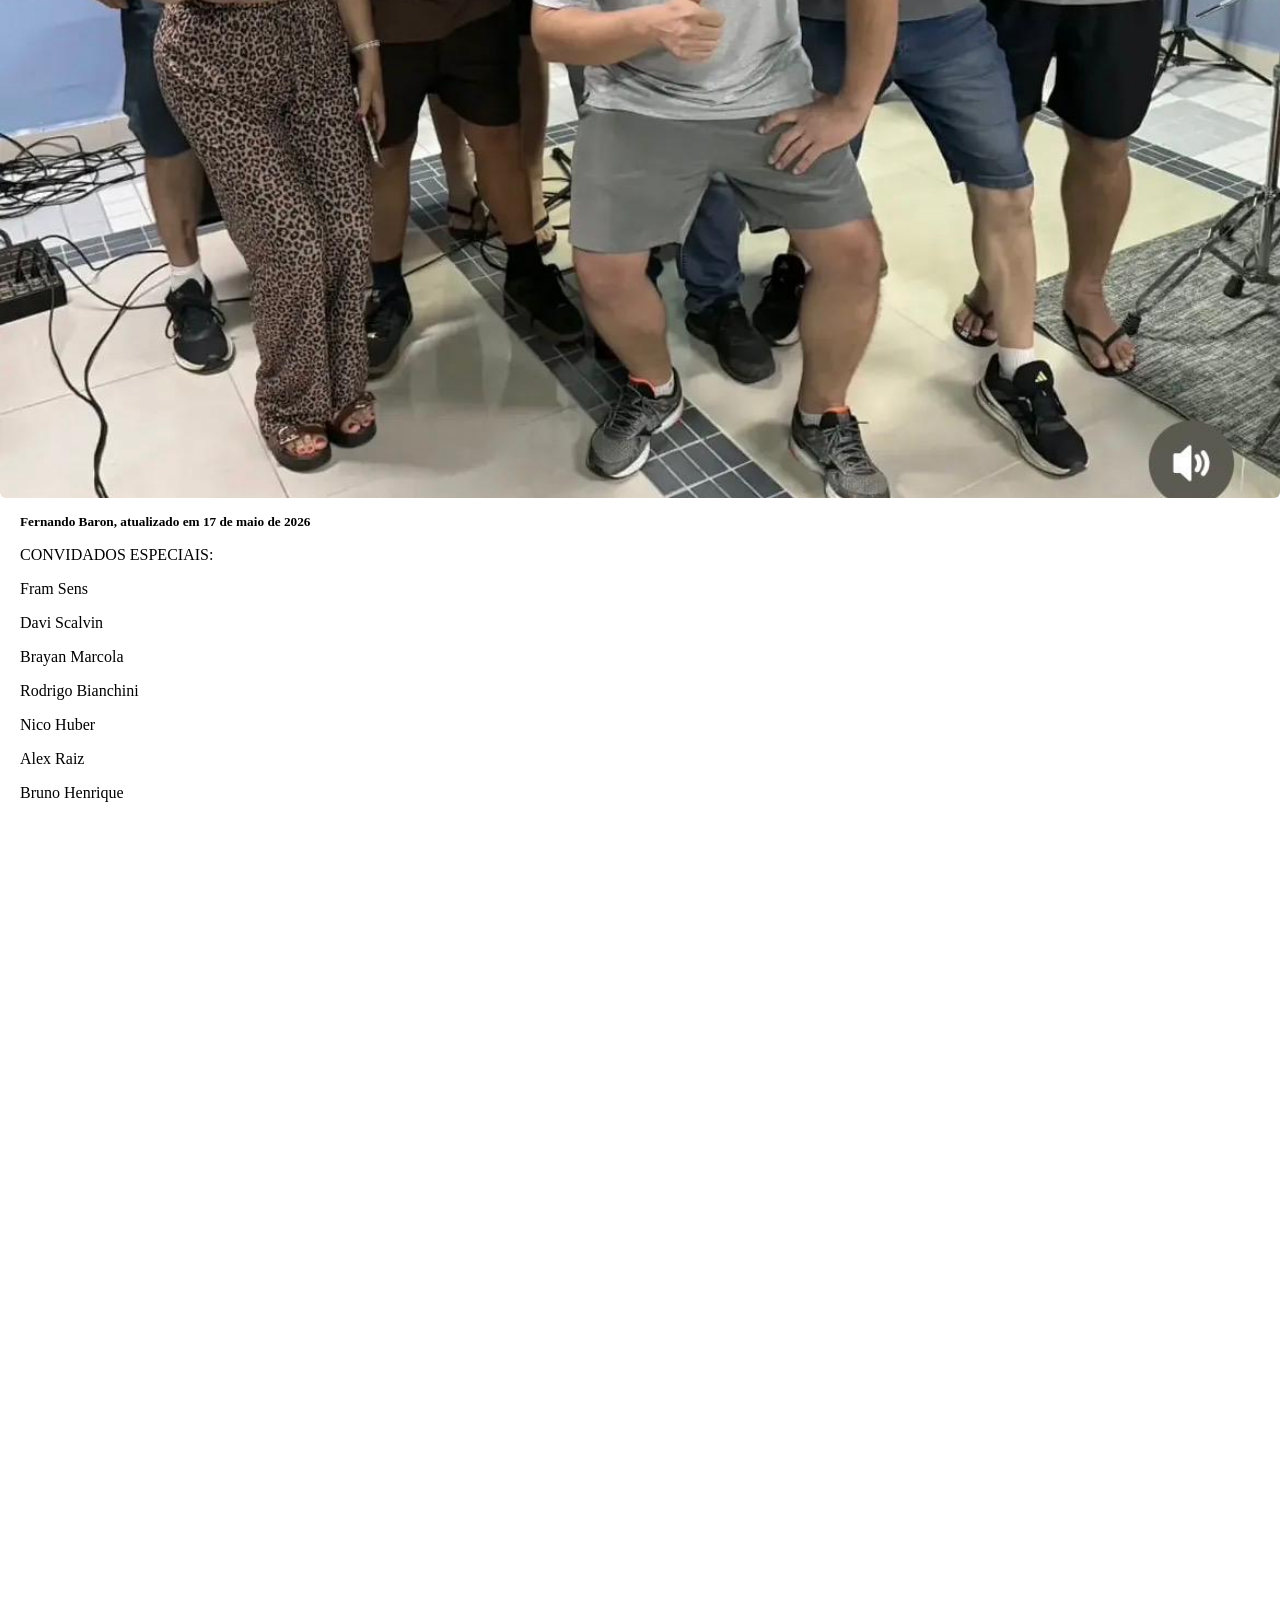
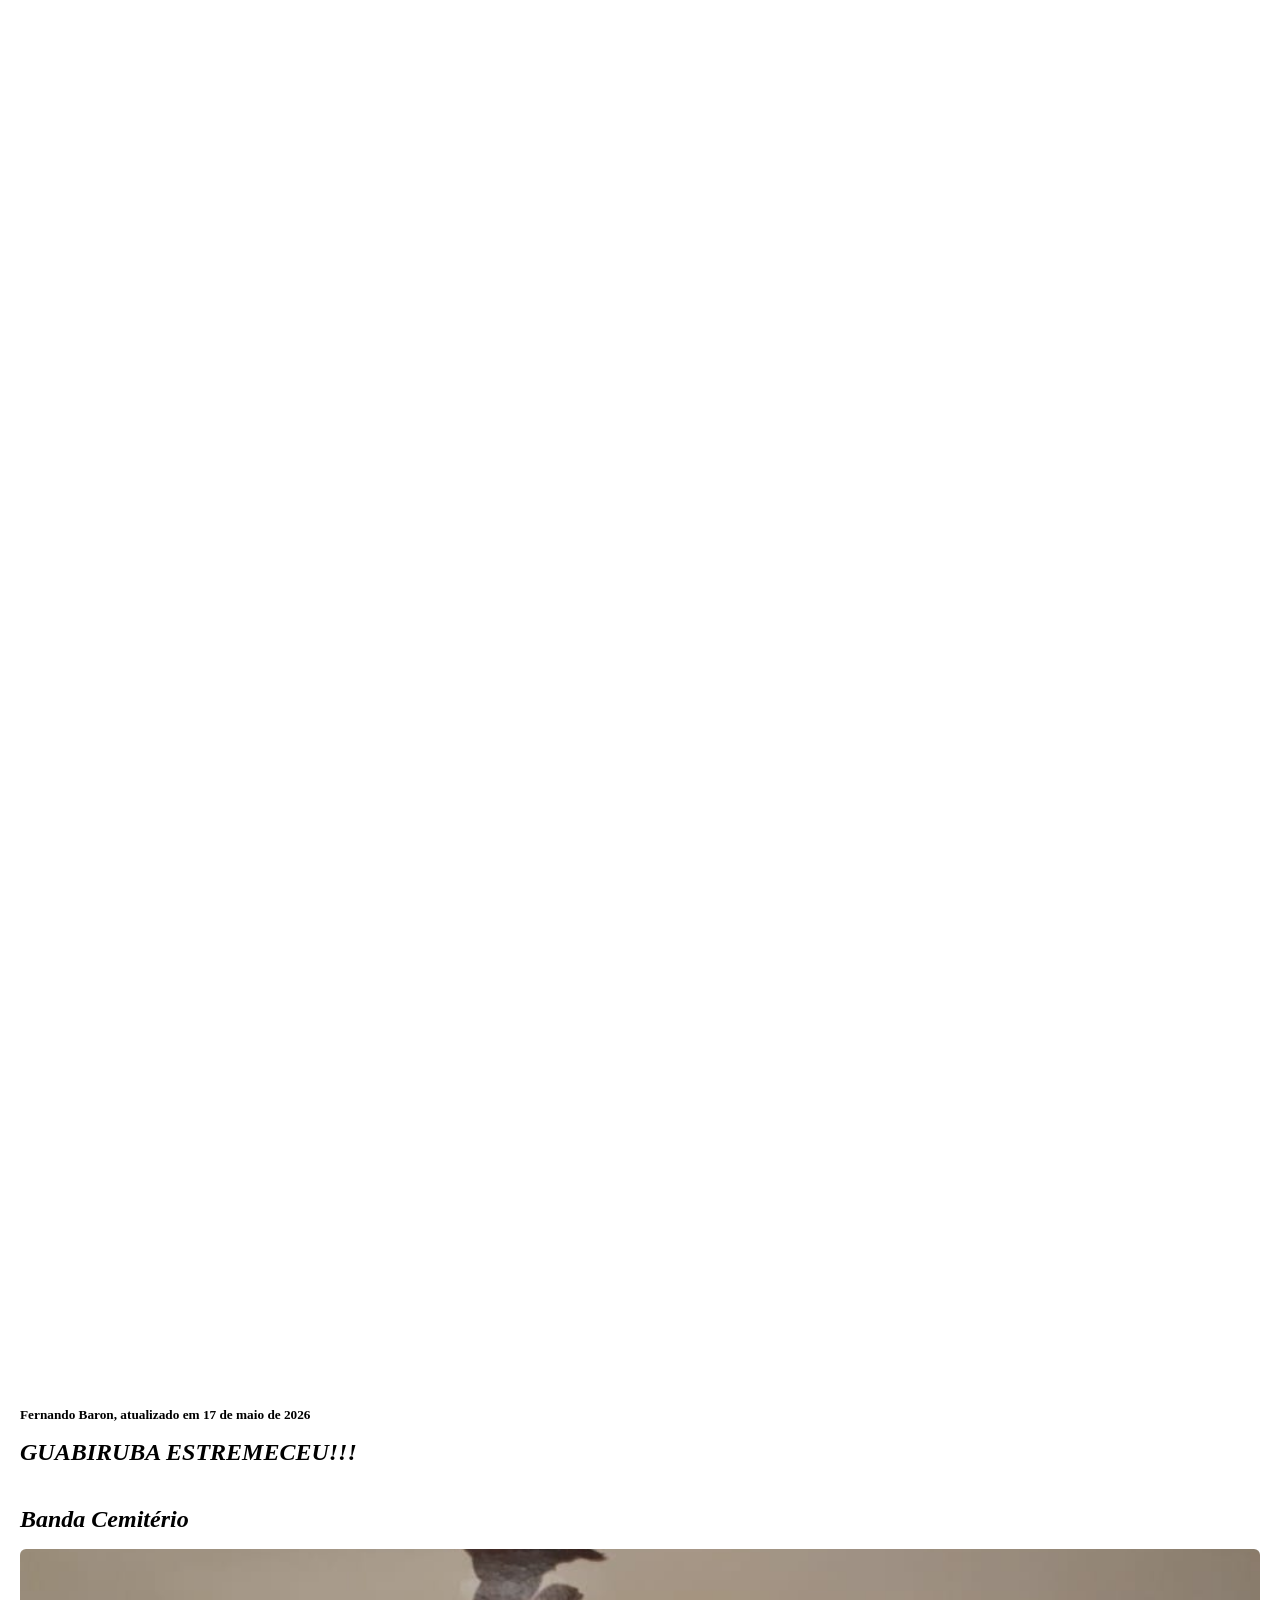
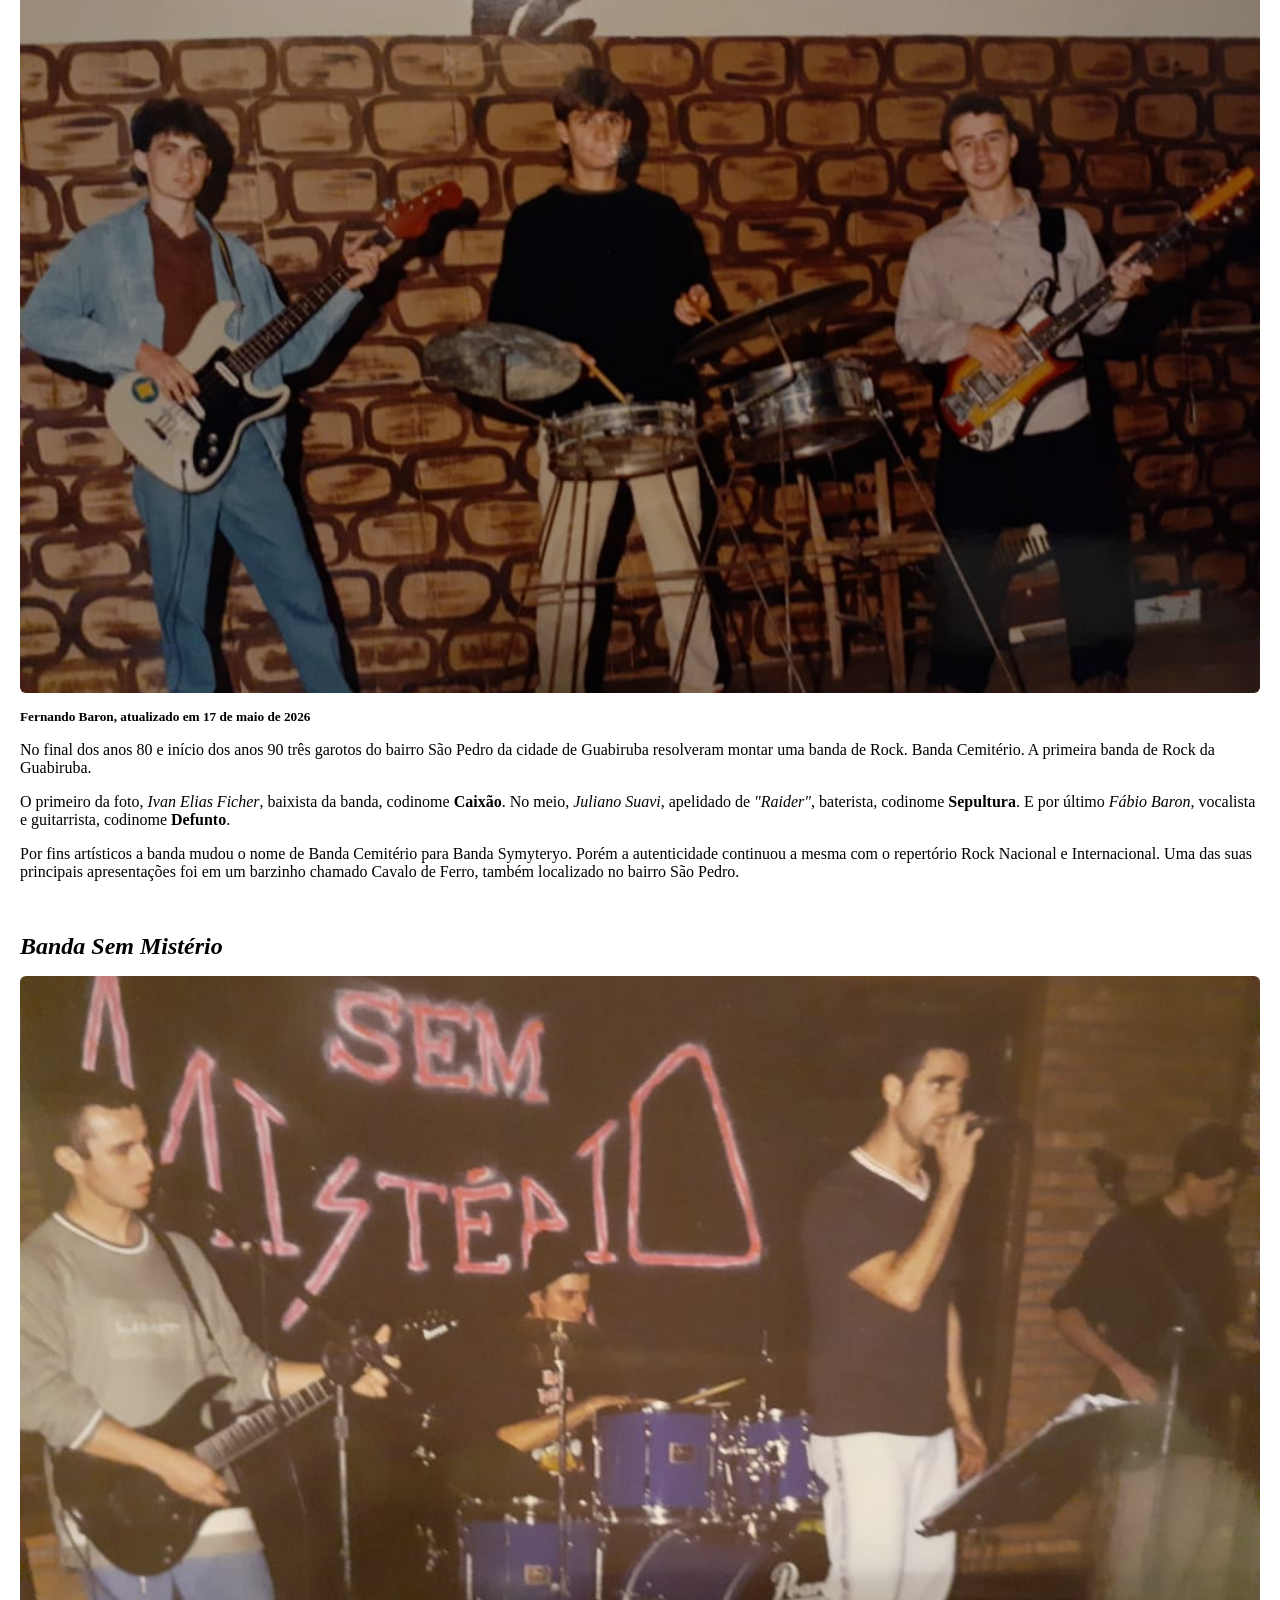
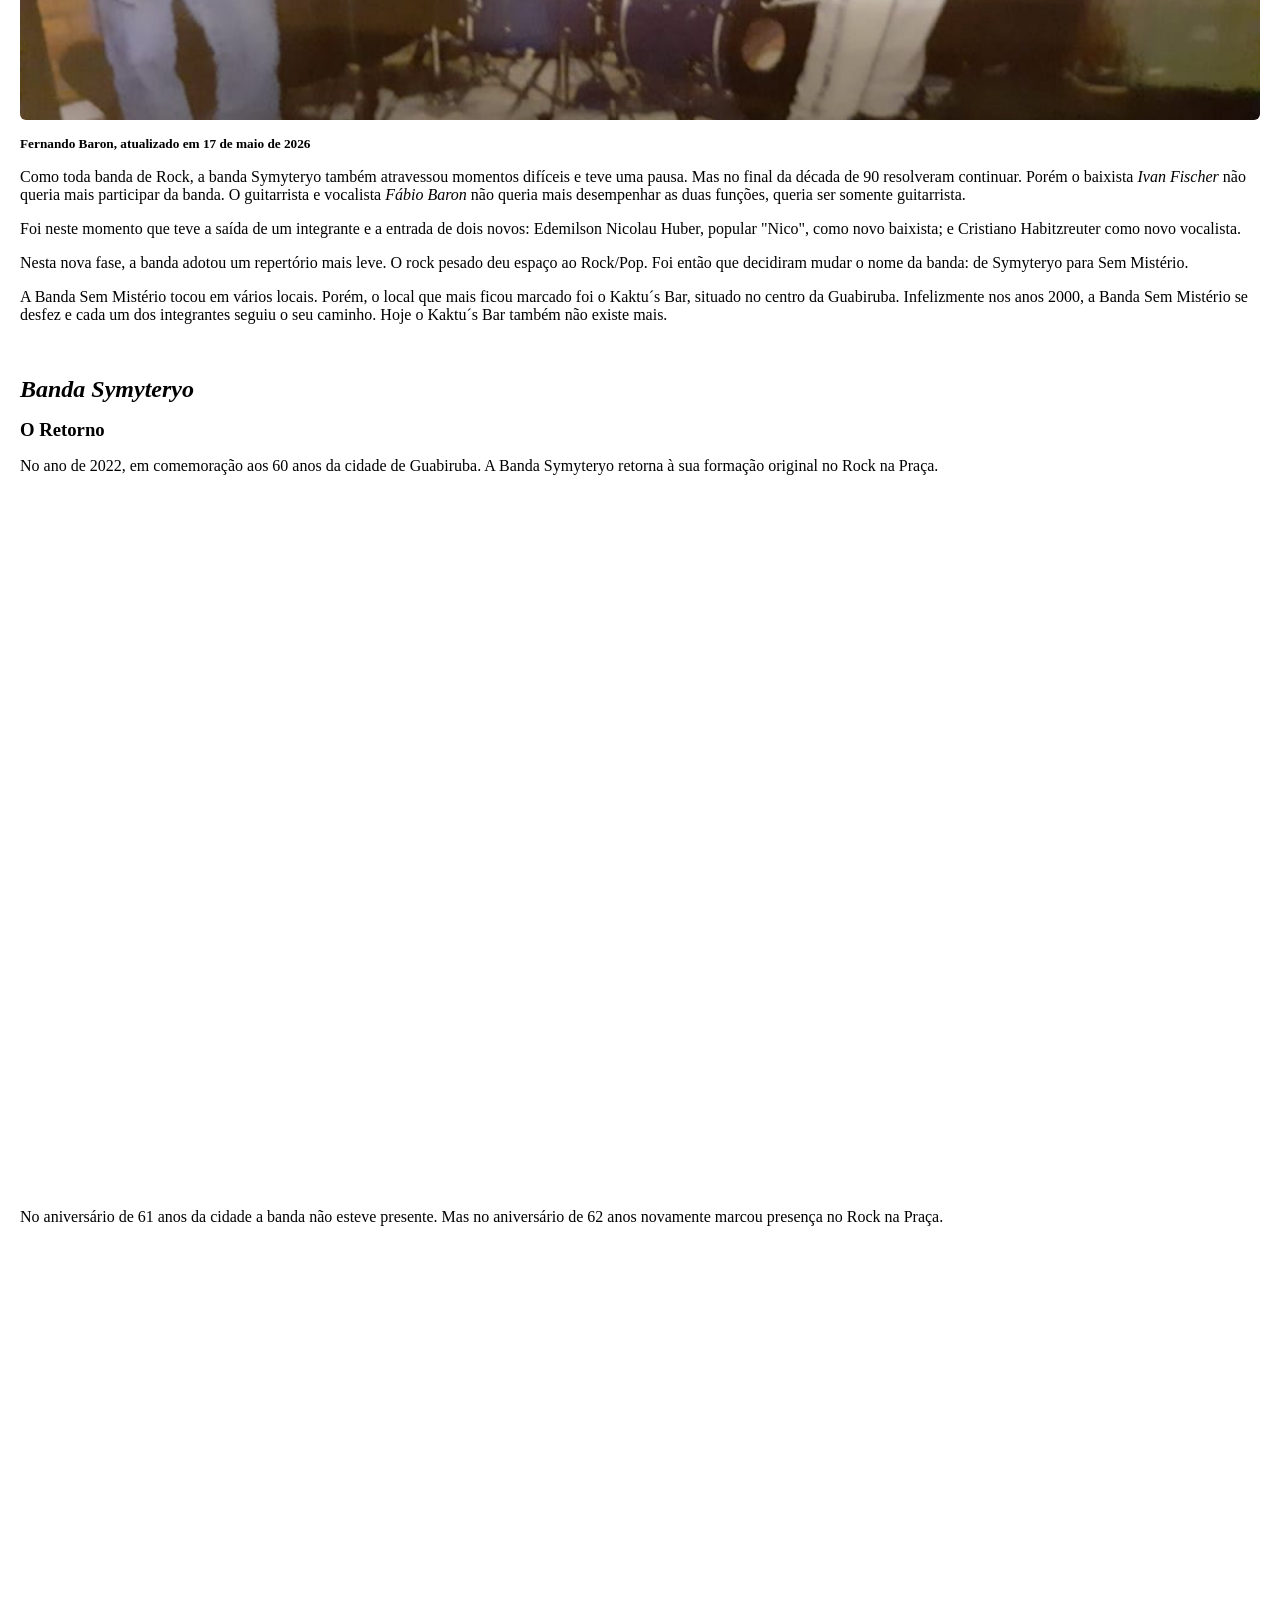
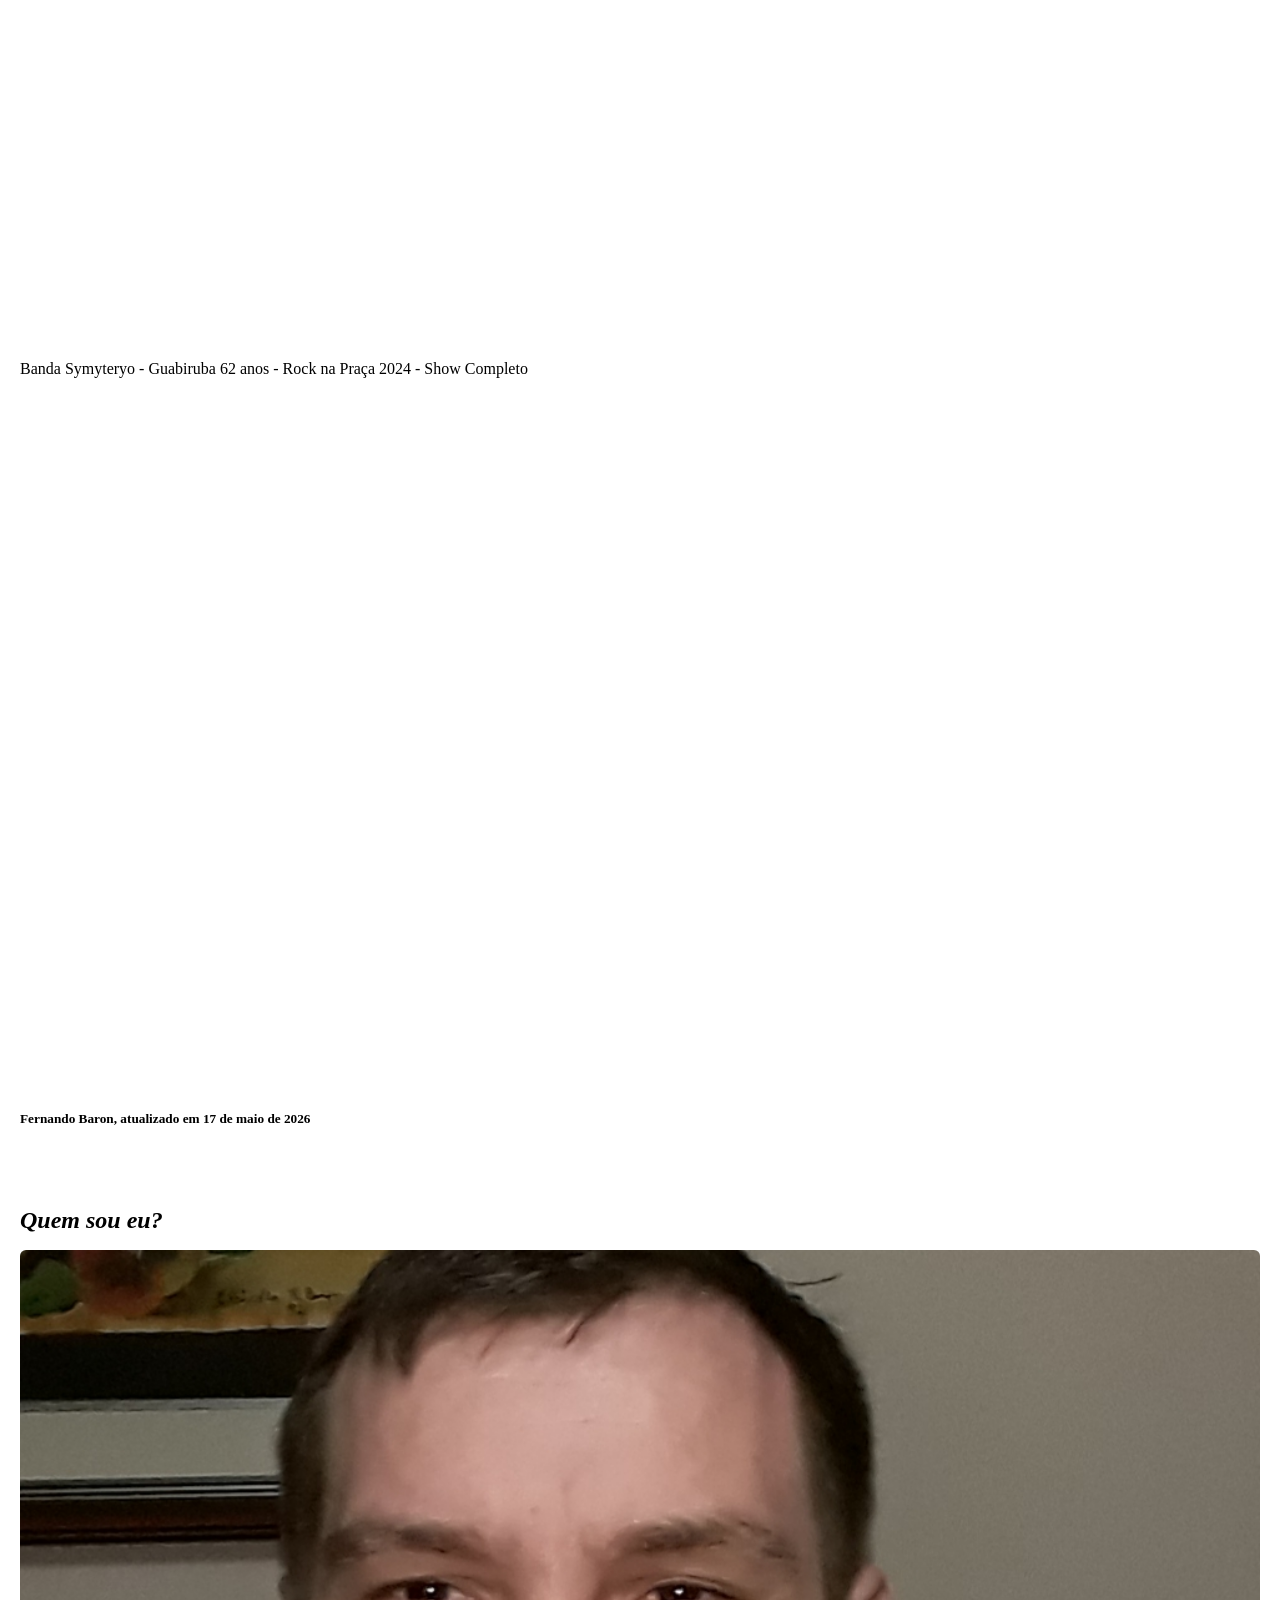
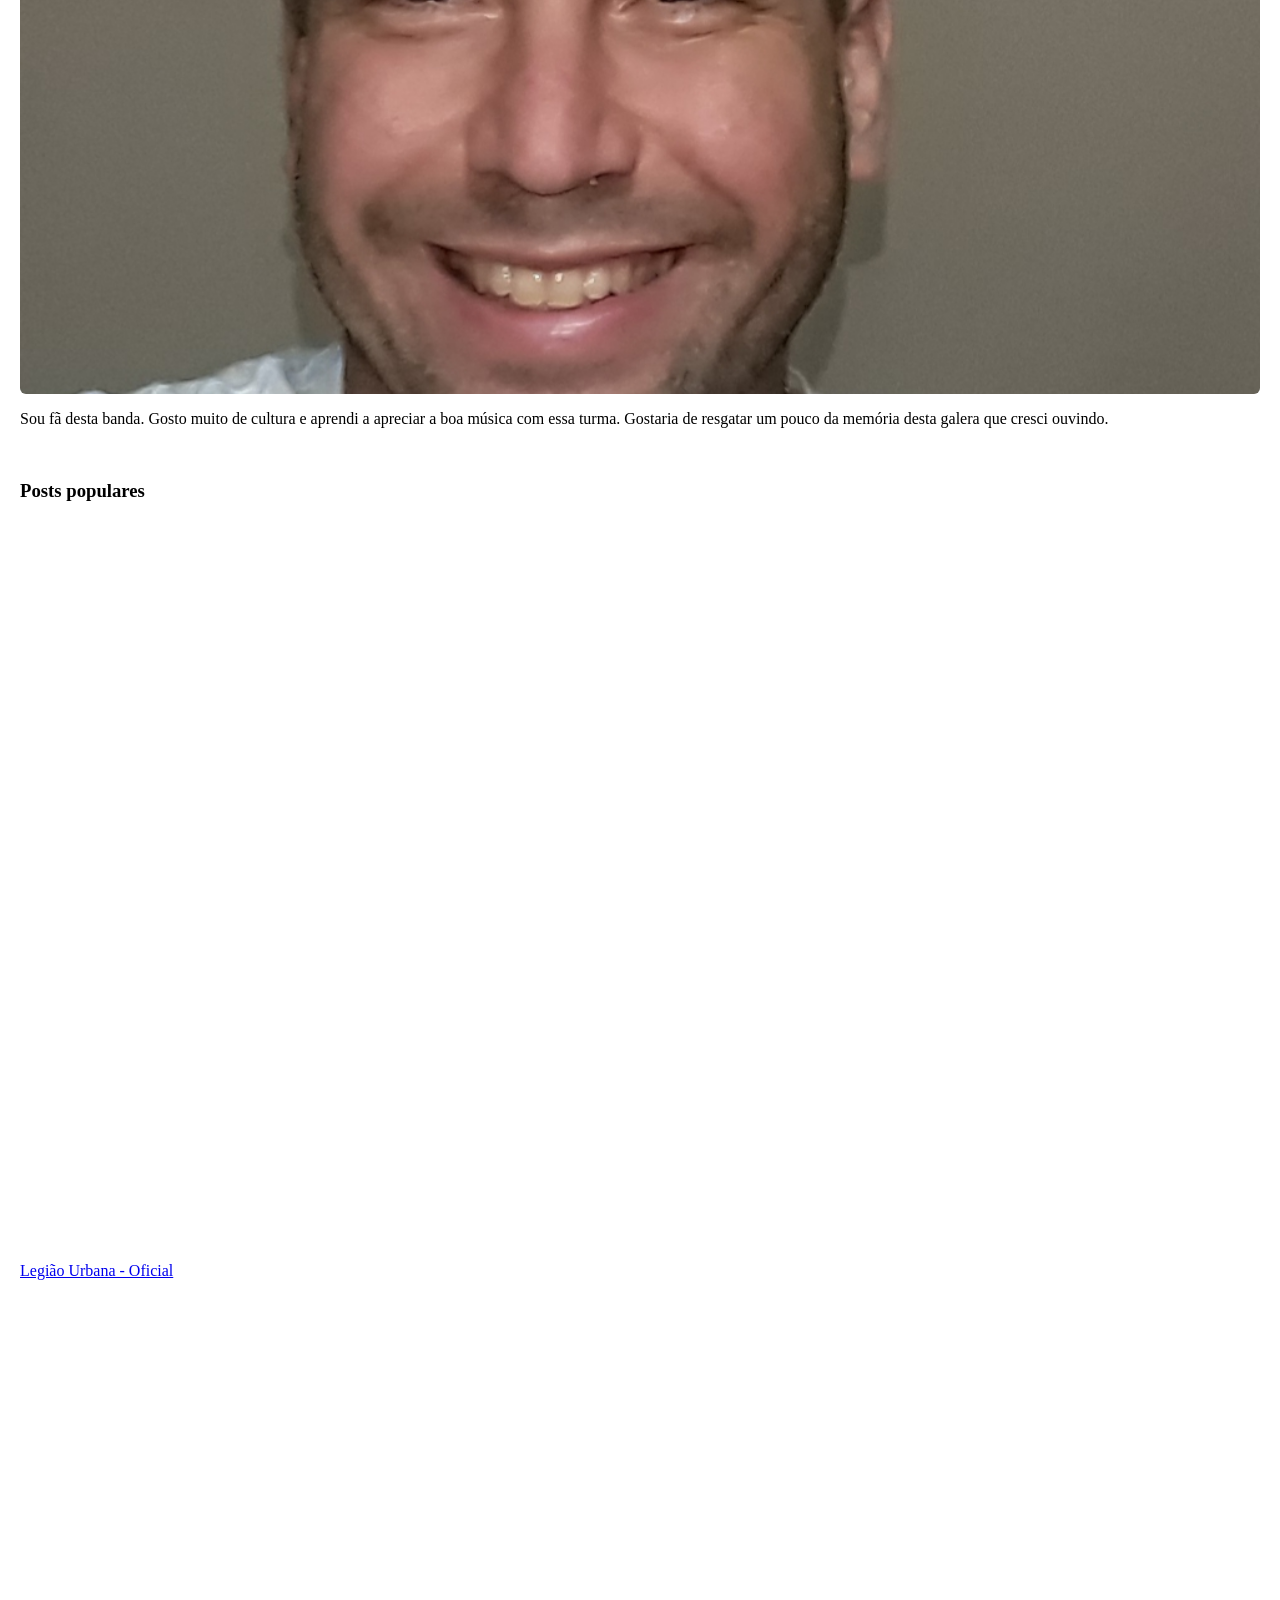
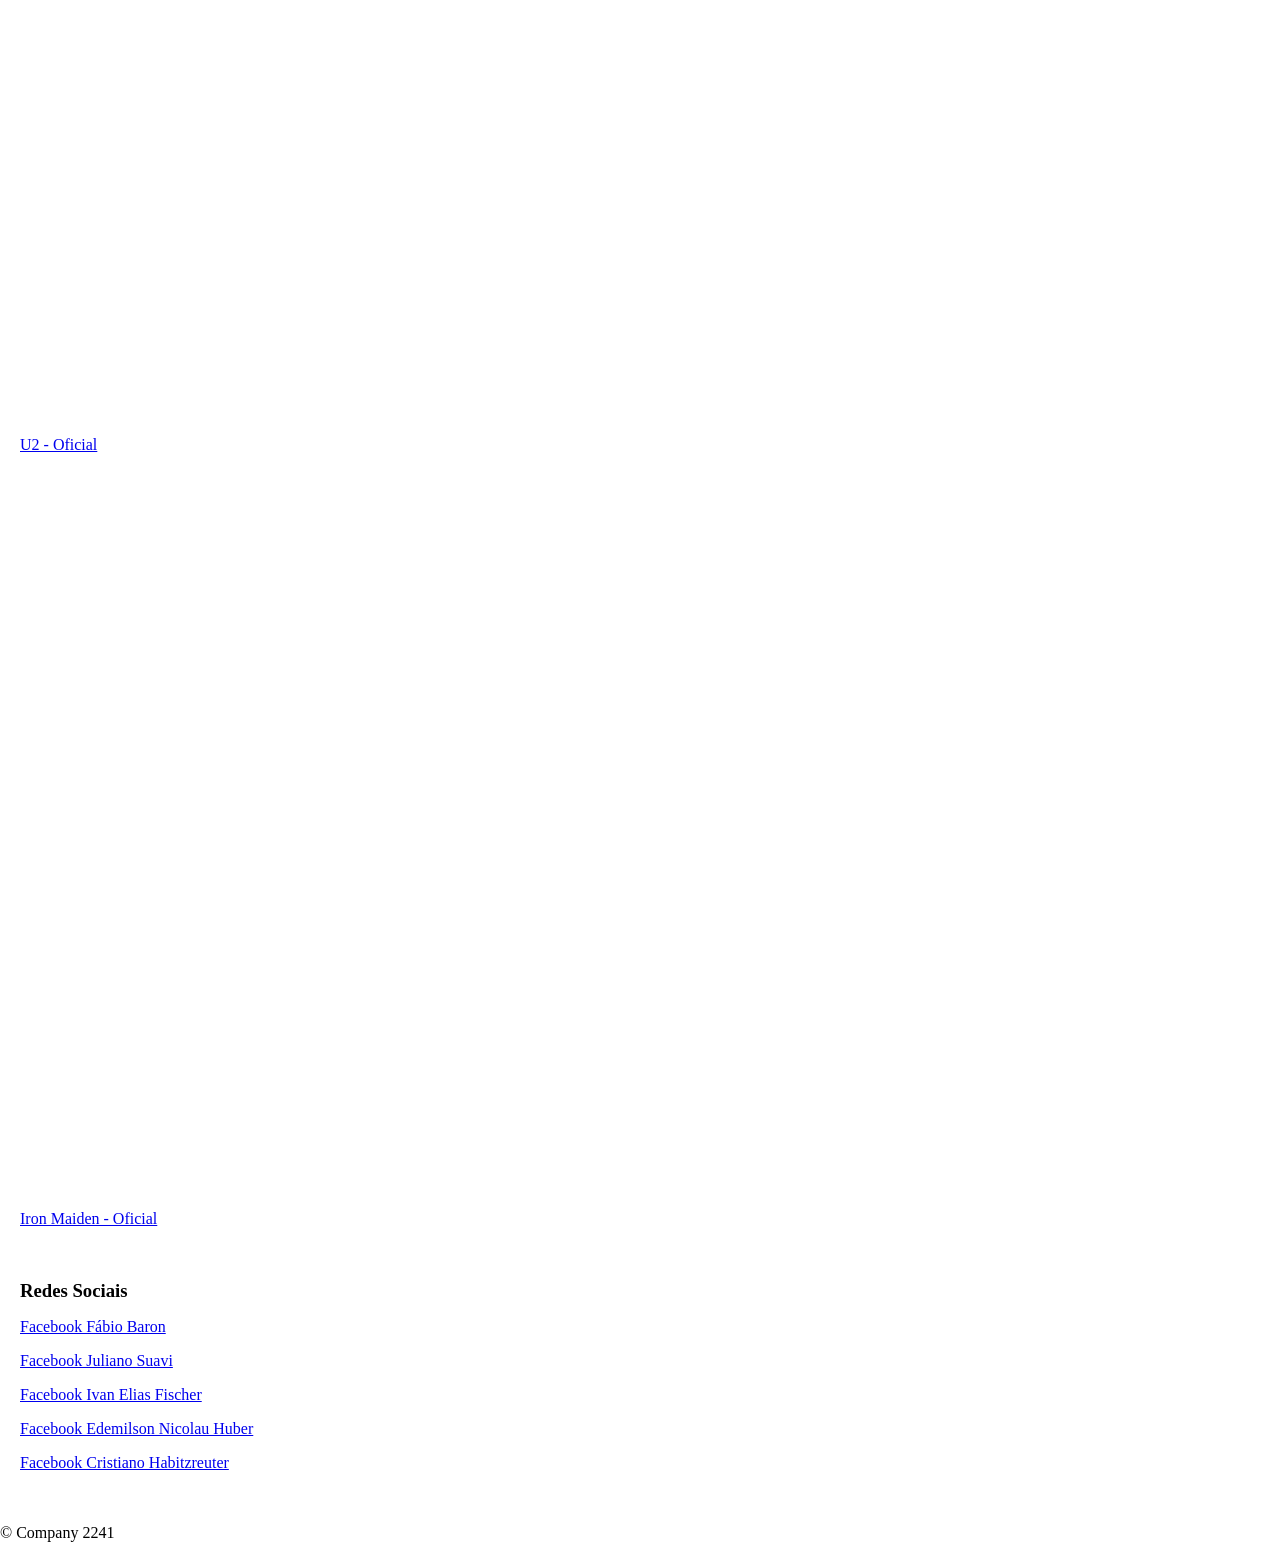
==== commit a1cce4b4: "Commit BandaSymyteryoOficial - AberturaComMúsicosConvidados" ====
--- a/public_html/index.html
+++ b/public_html/index.html
@@ -63,6 +63,13 @@
 
                 <!-- CARD 3 -->
                 <article class="card">
+					
+					<div class="painelA">
+                        <iframe class="iframe"
+                            src="https://www.youtube.com/embed/HW1W98u82XA?si=hfg-Zpg0LlLVKp83" 
+                            allowfullscreen>
+                        </iframe>
+                    </div>
                     
                      <div class="painelA">
                         <iframe class="iframe"
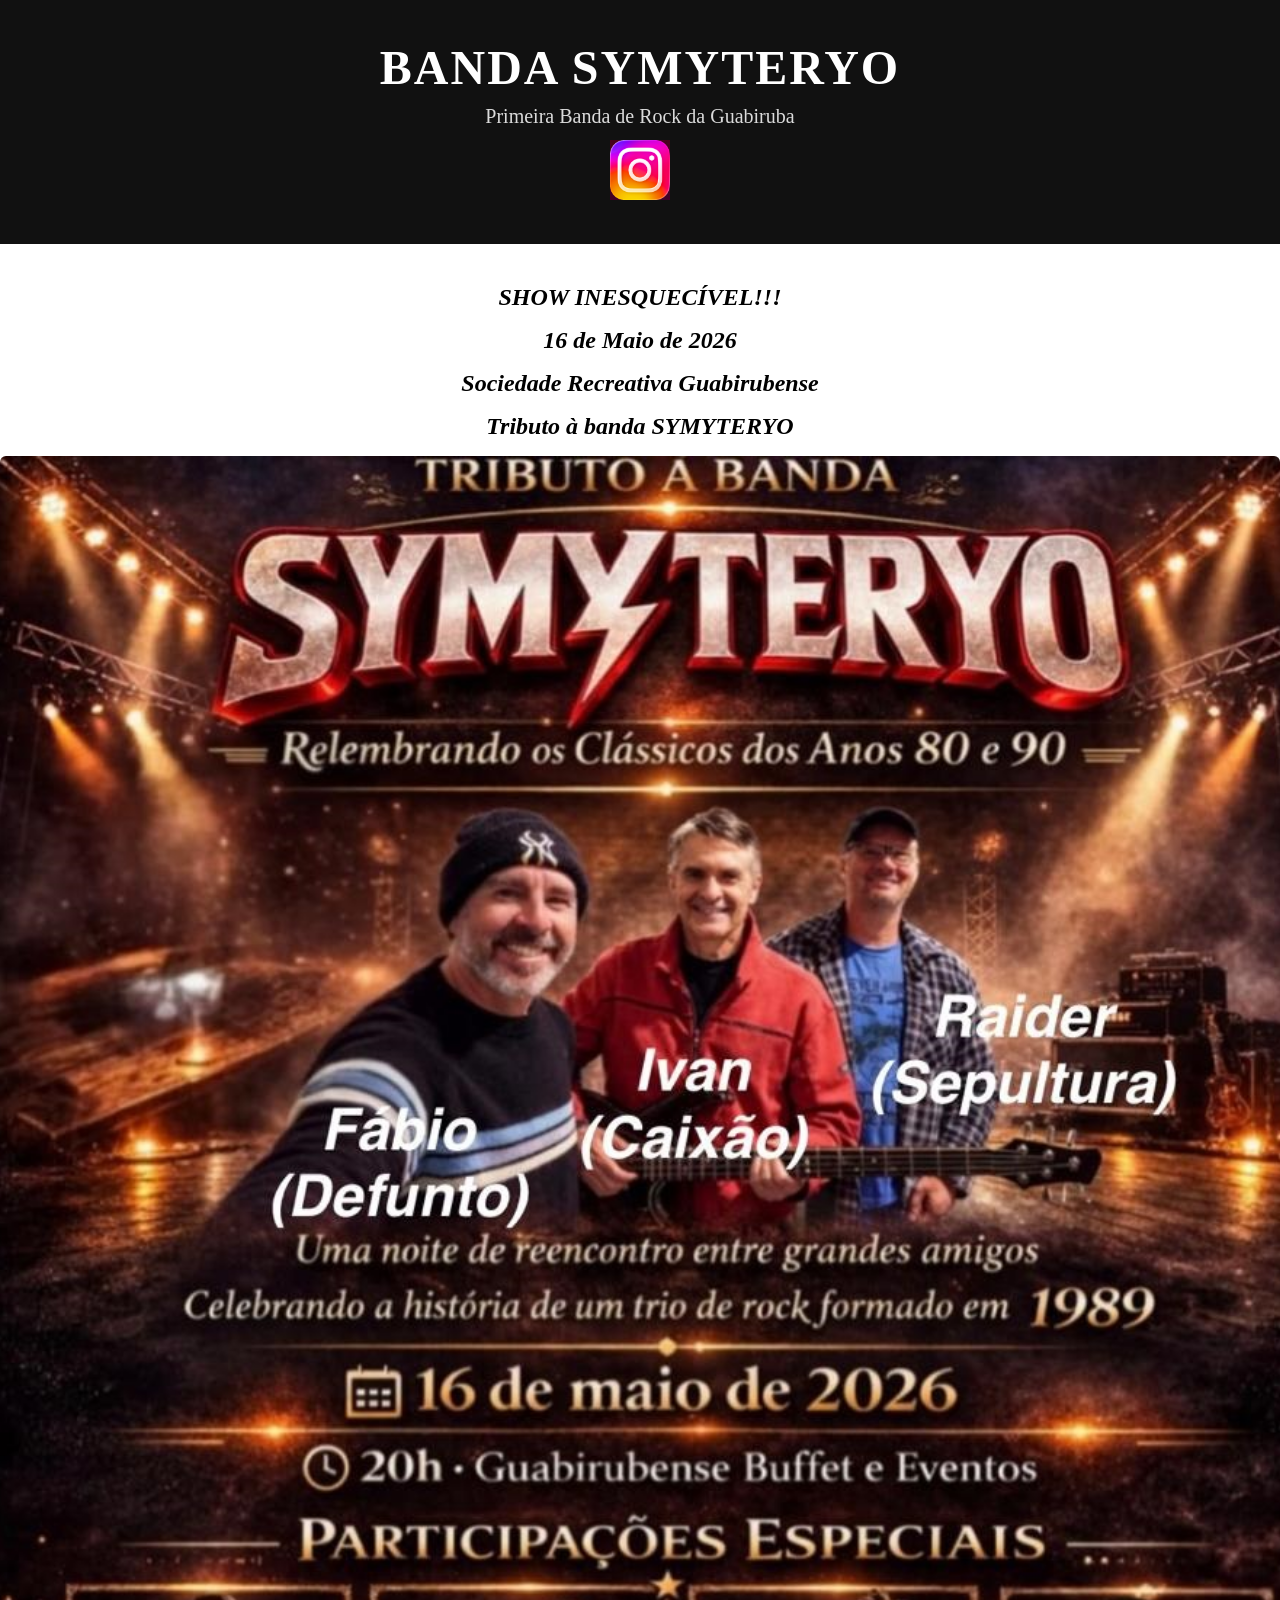
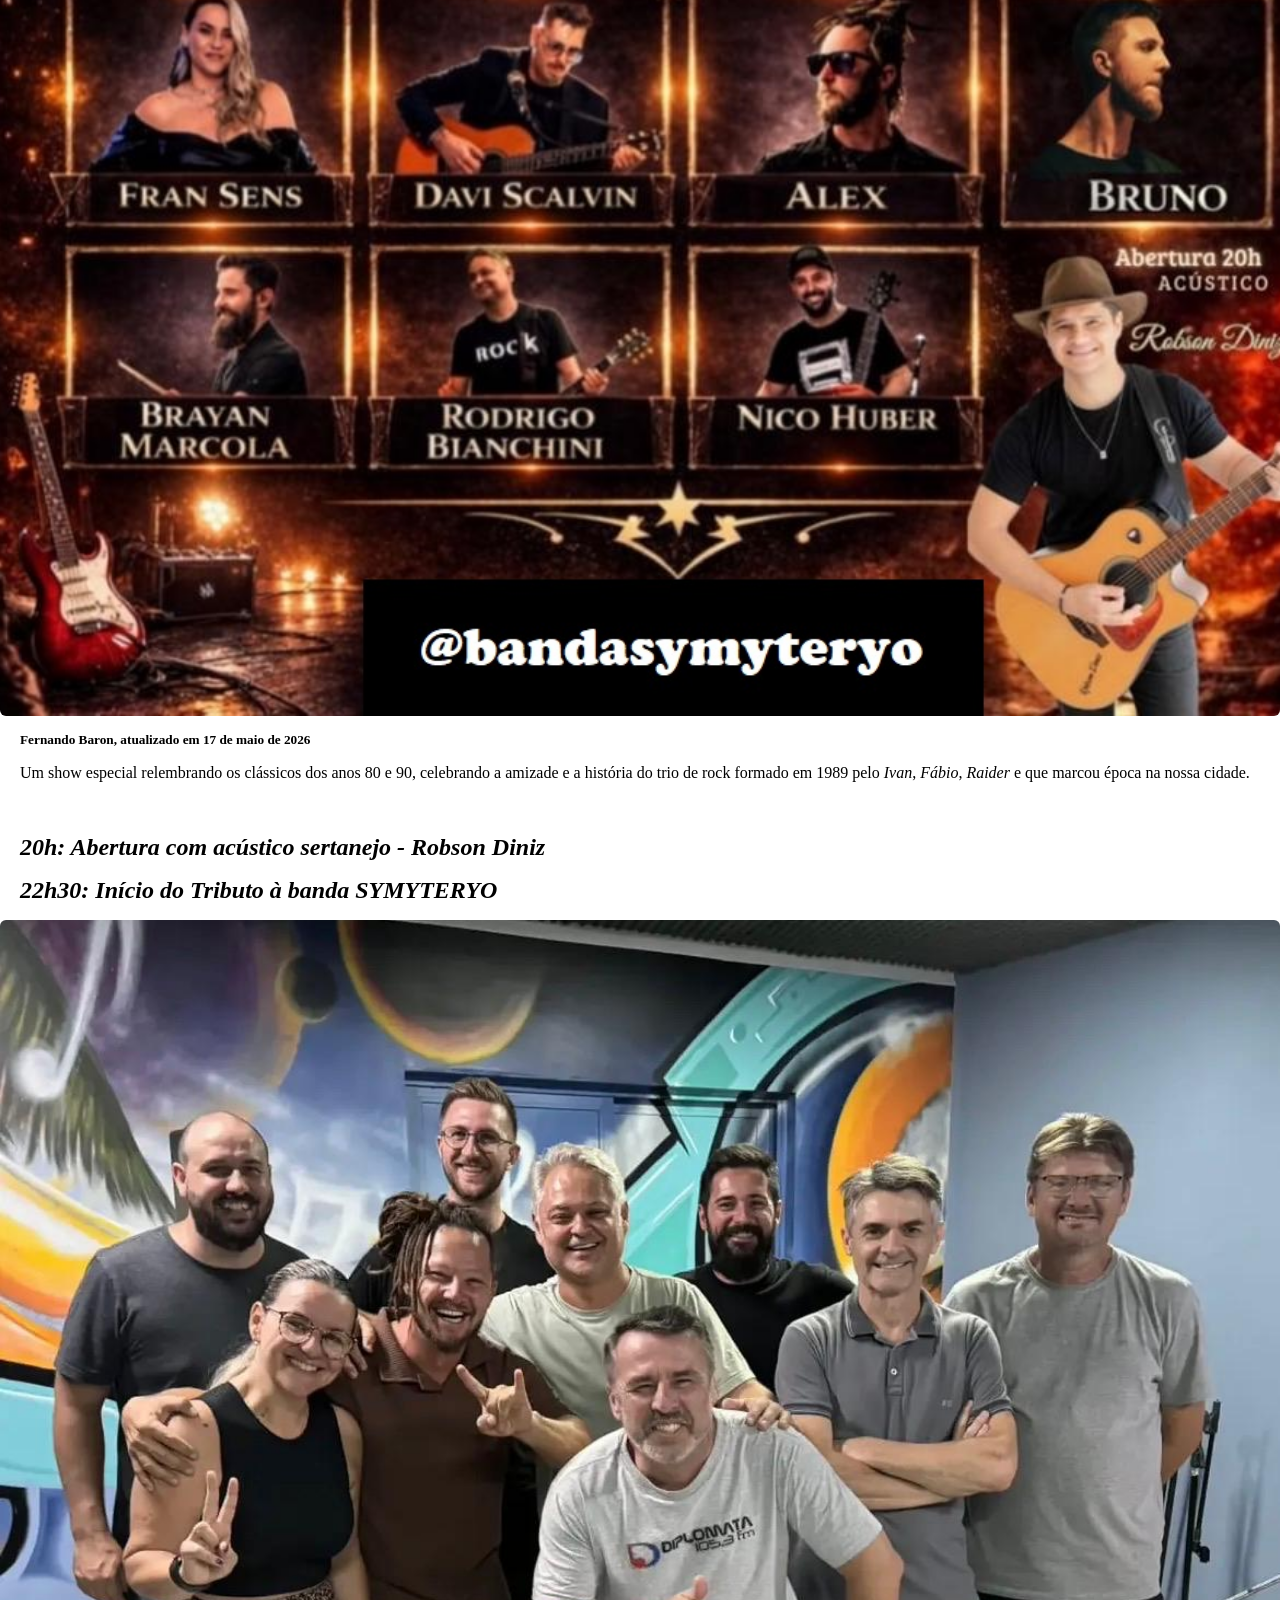
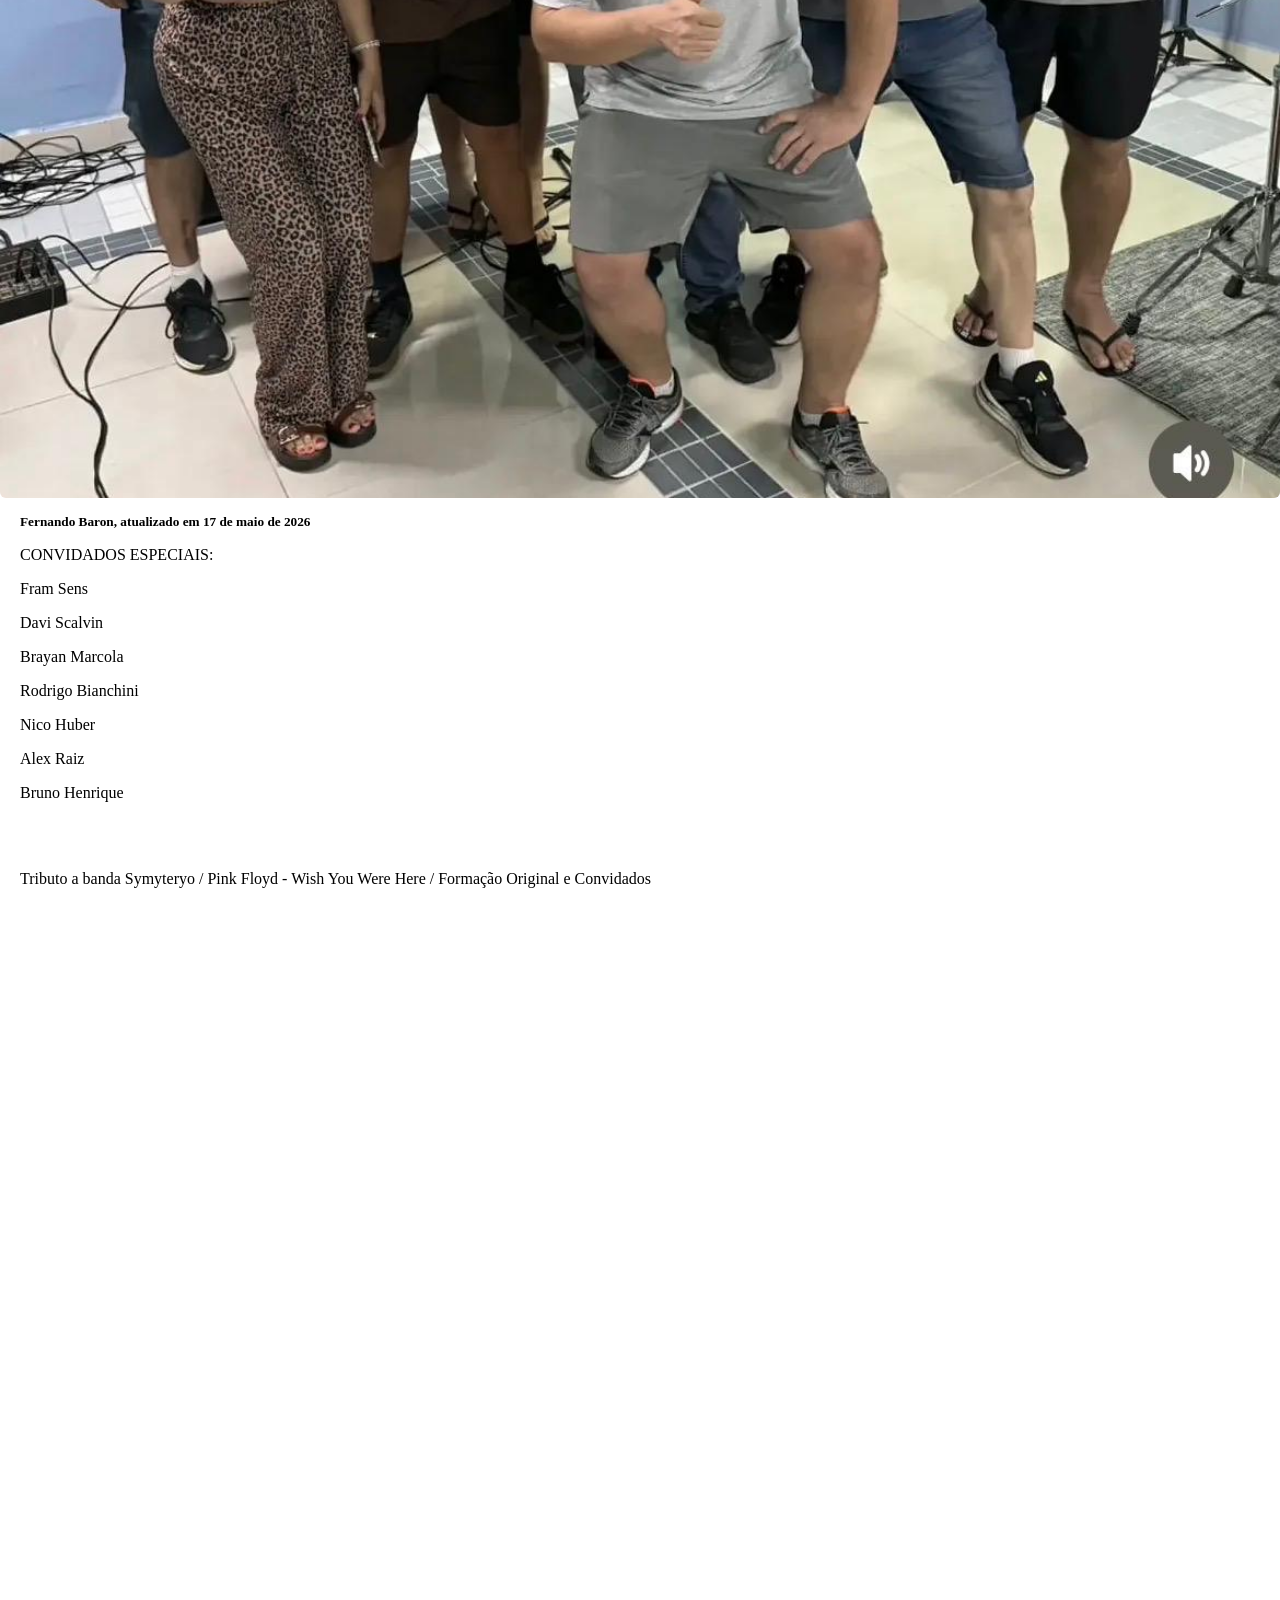
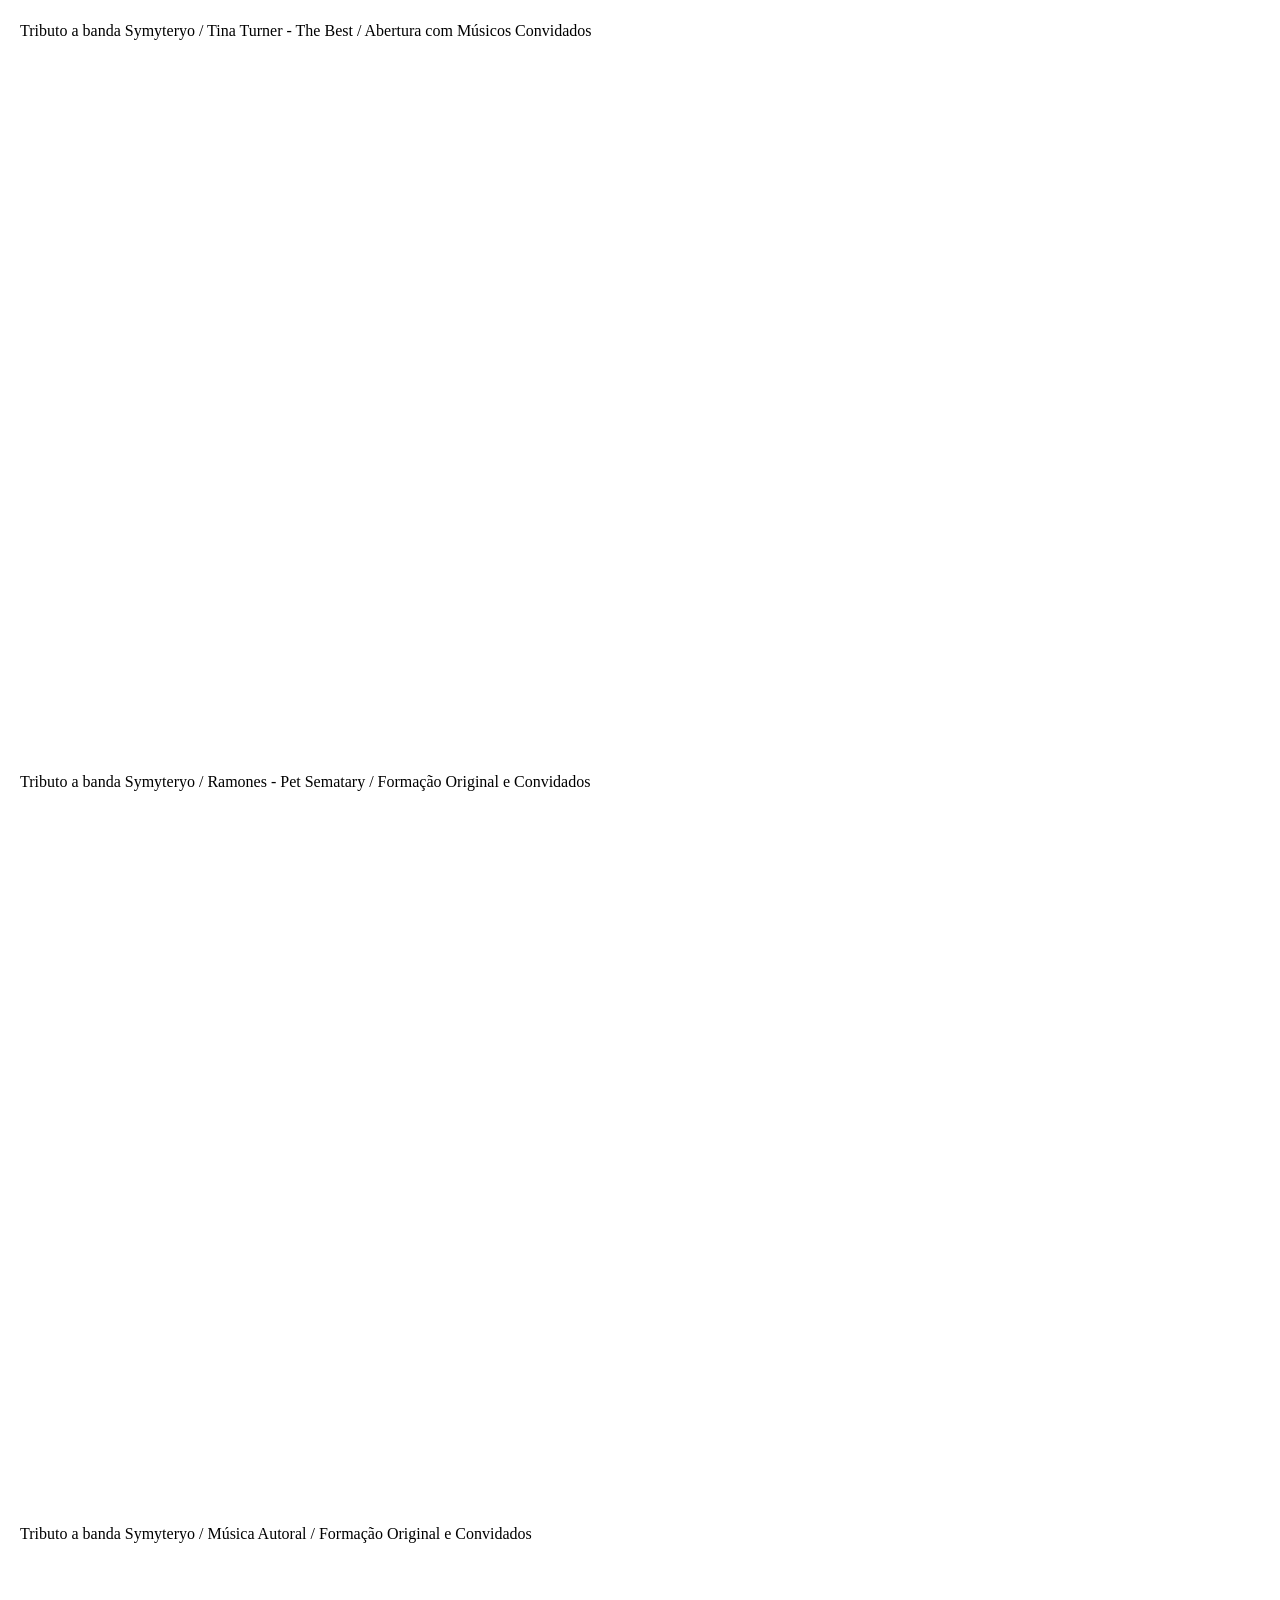
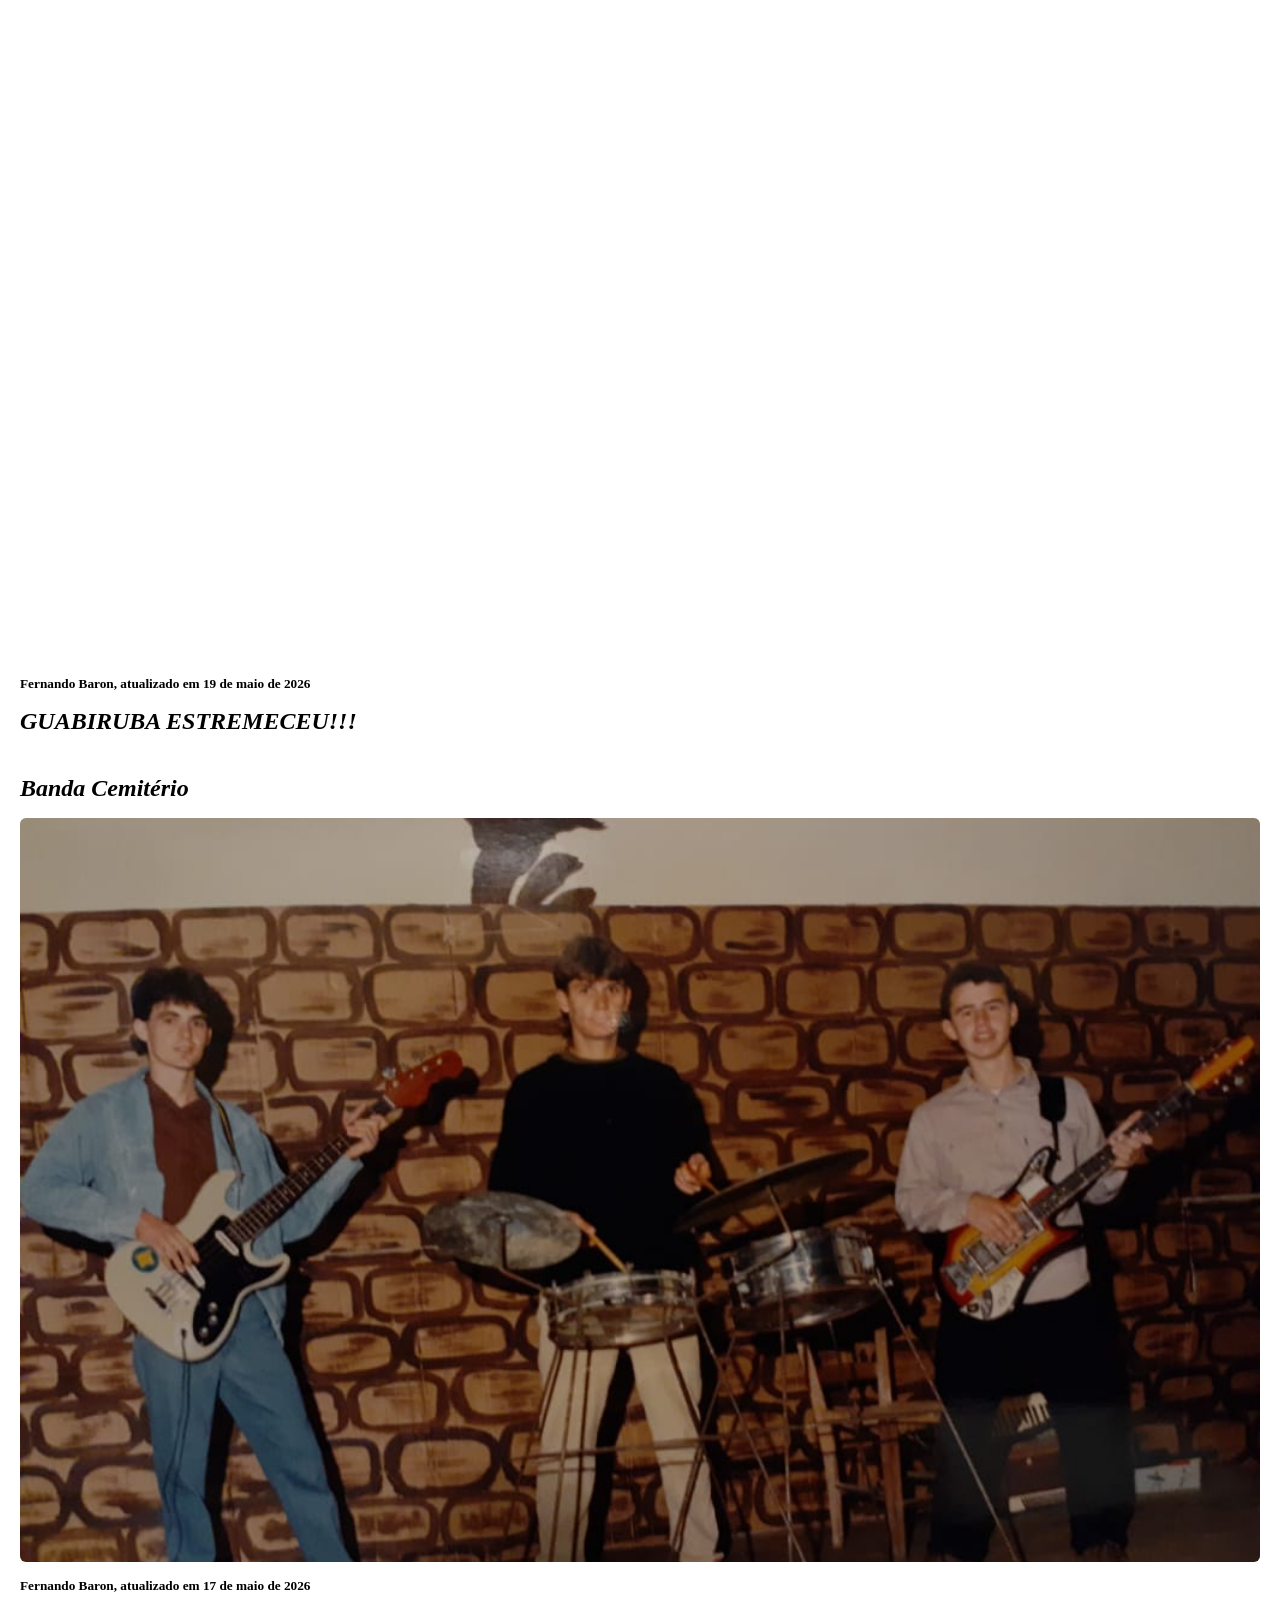
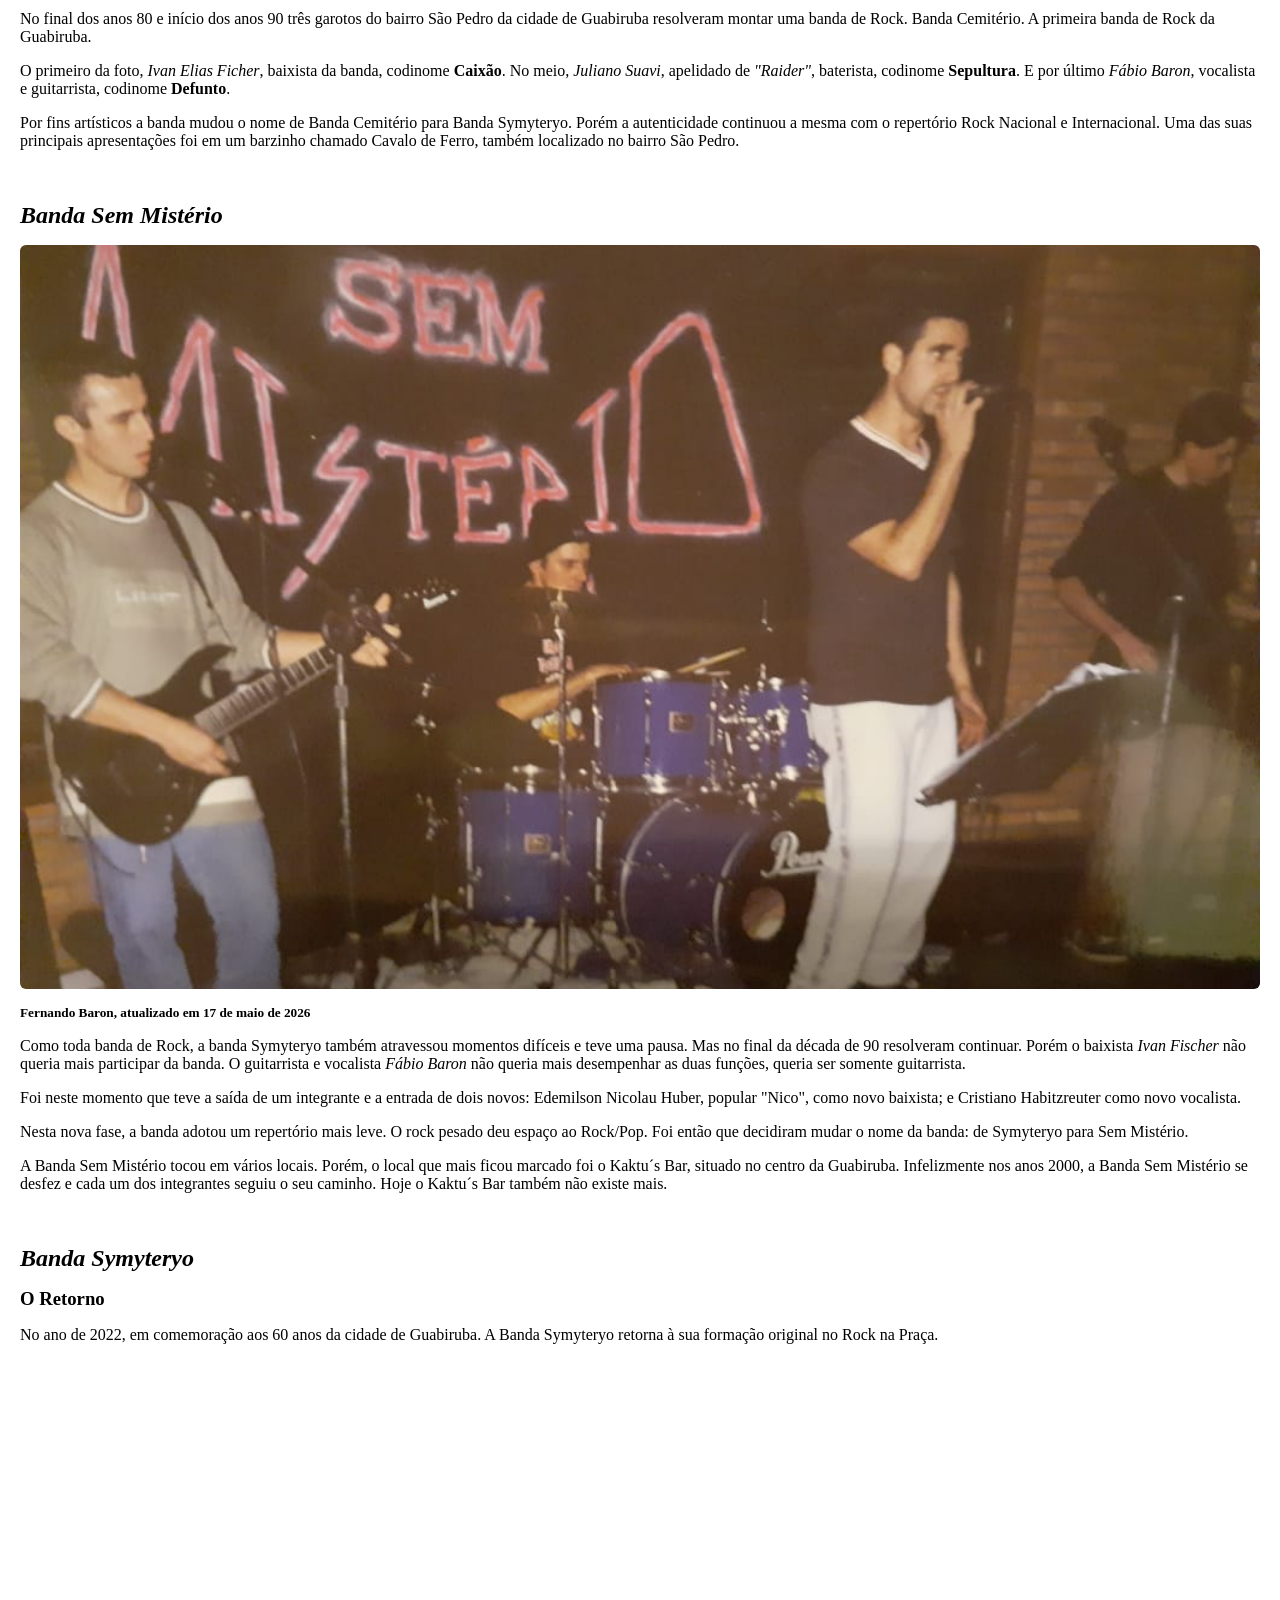
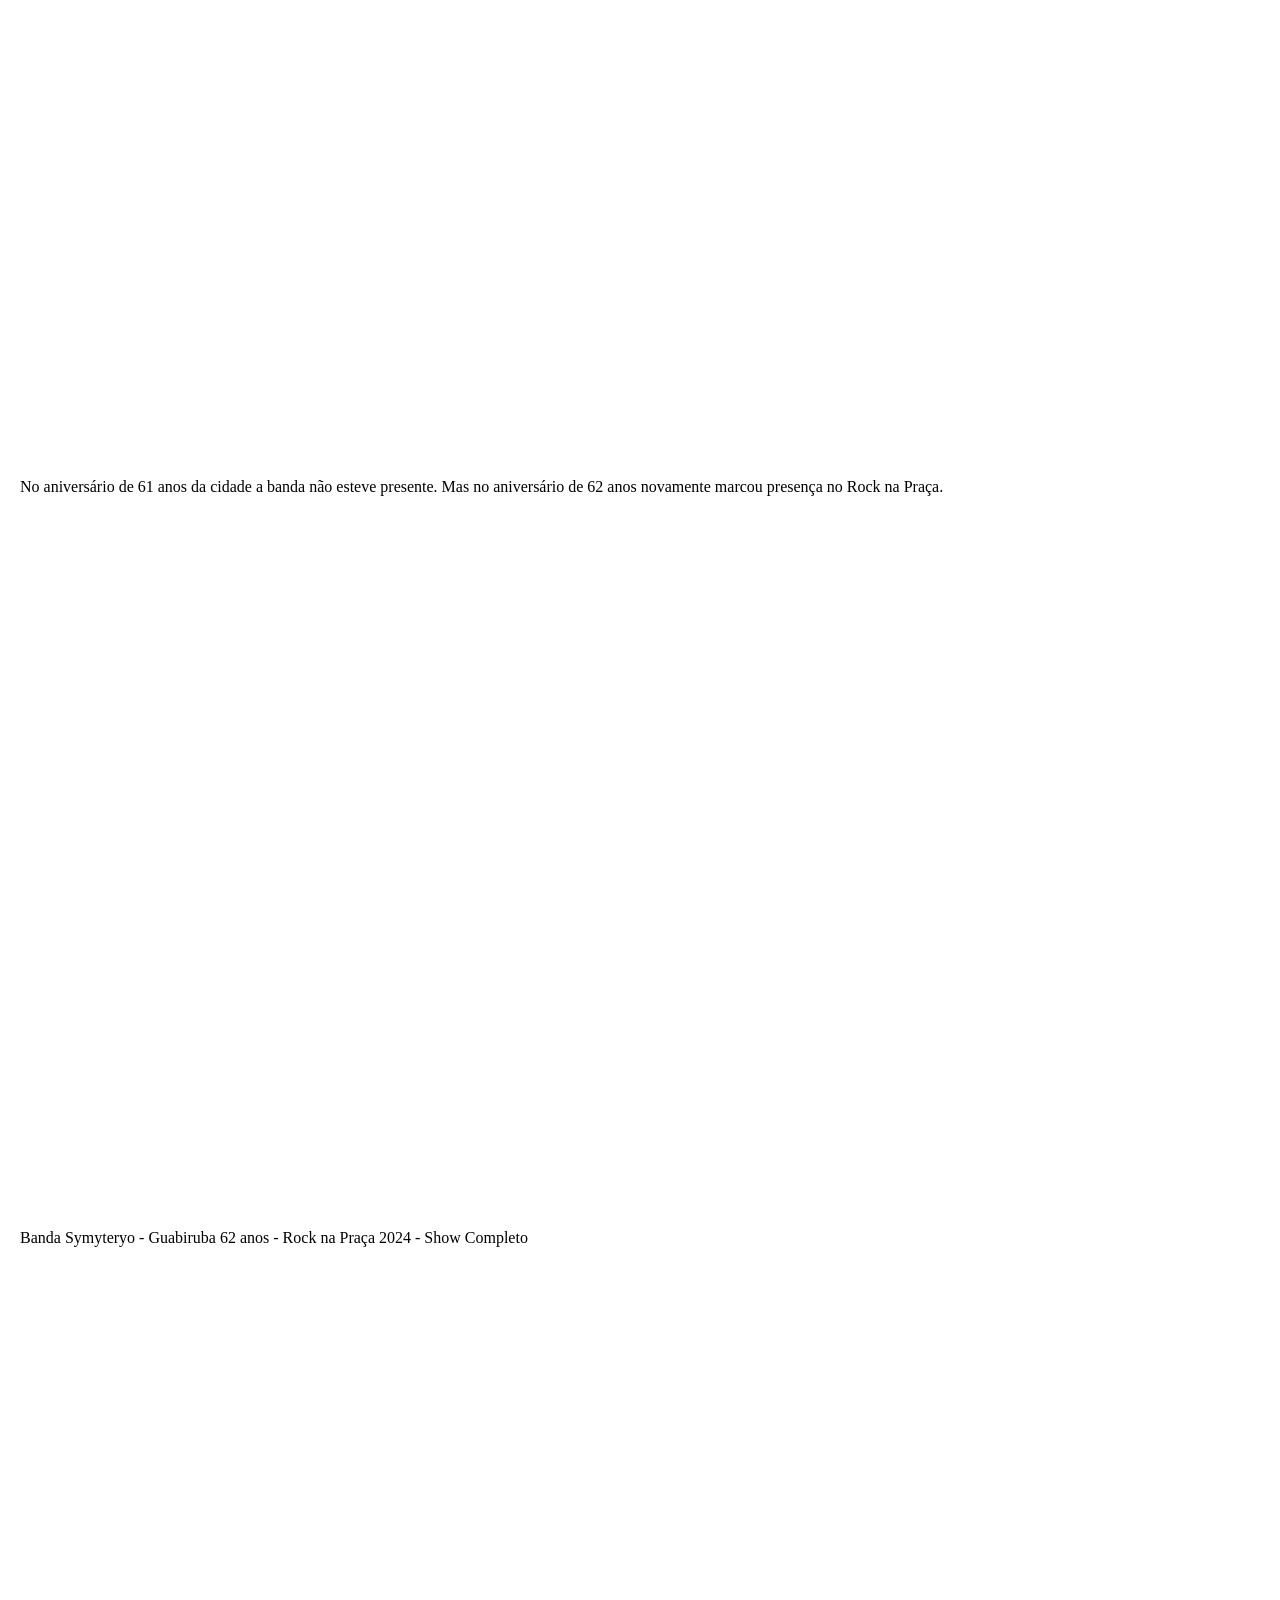
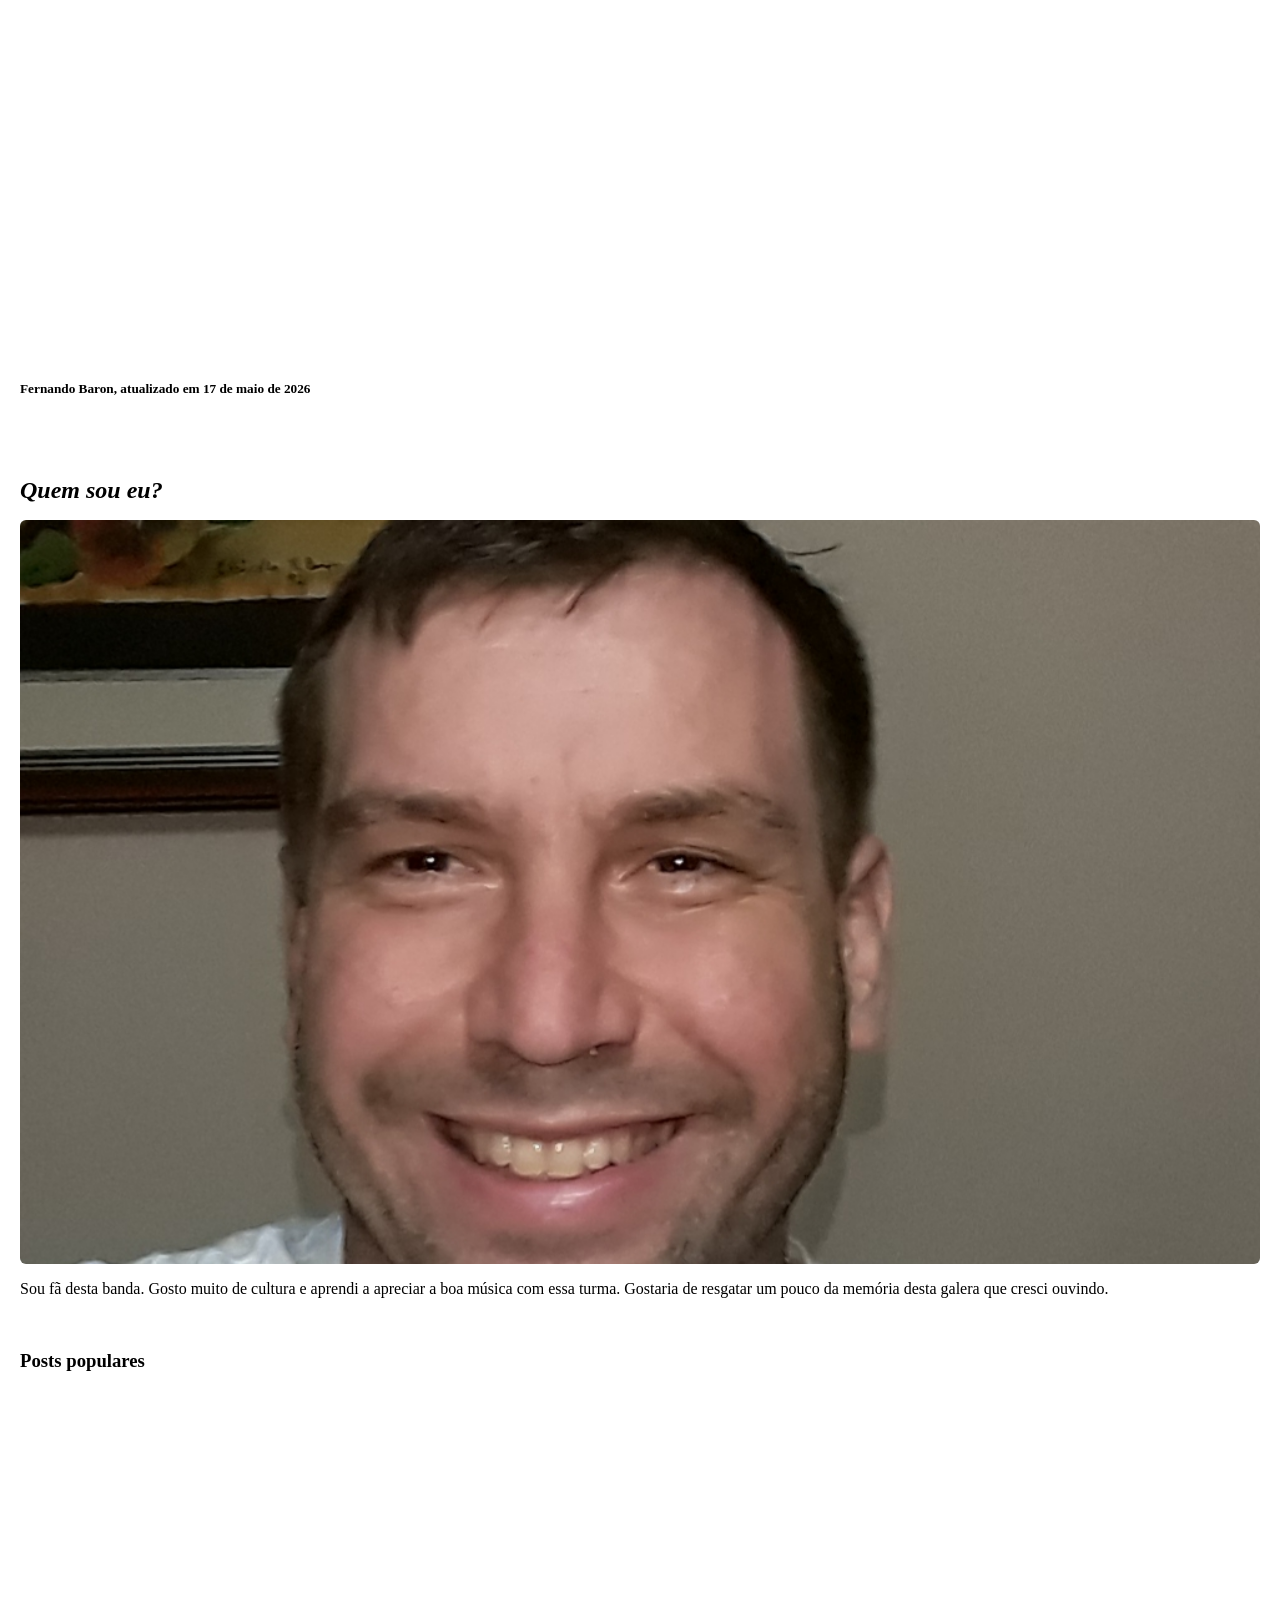
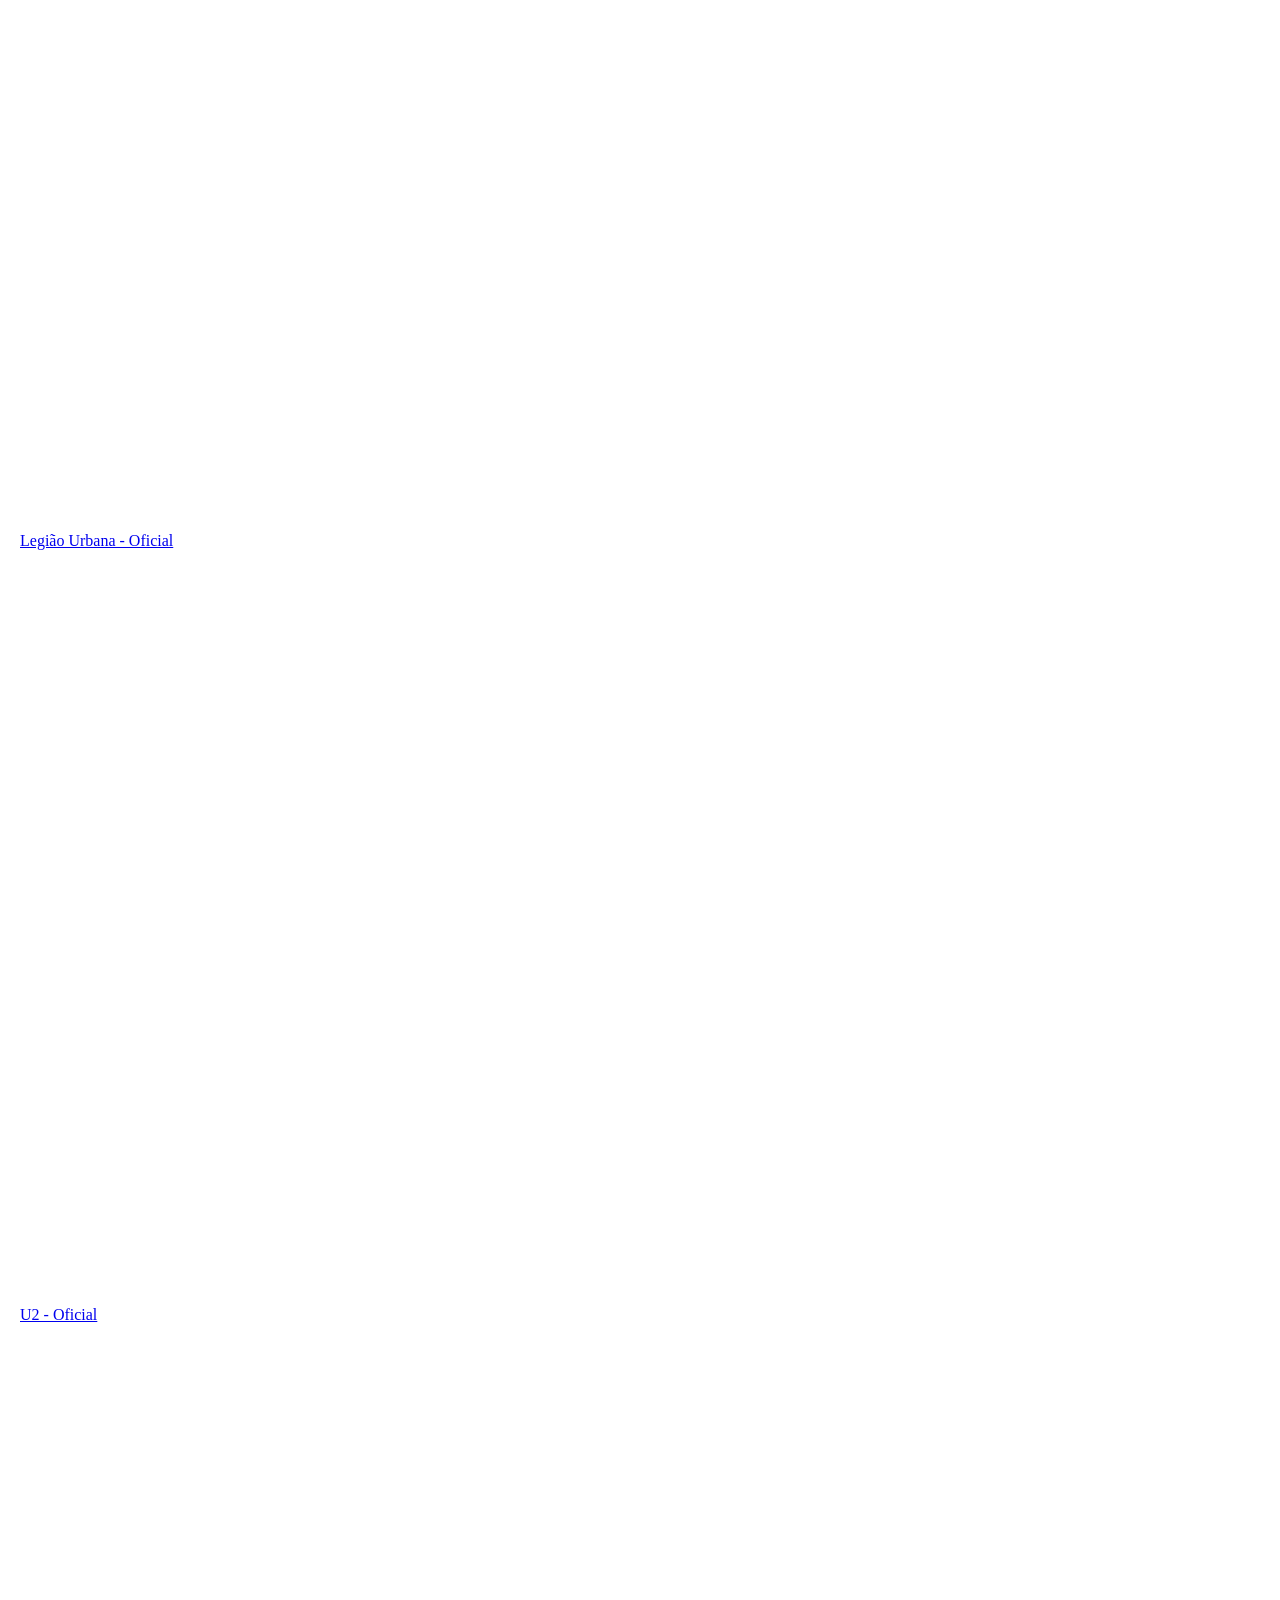
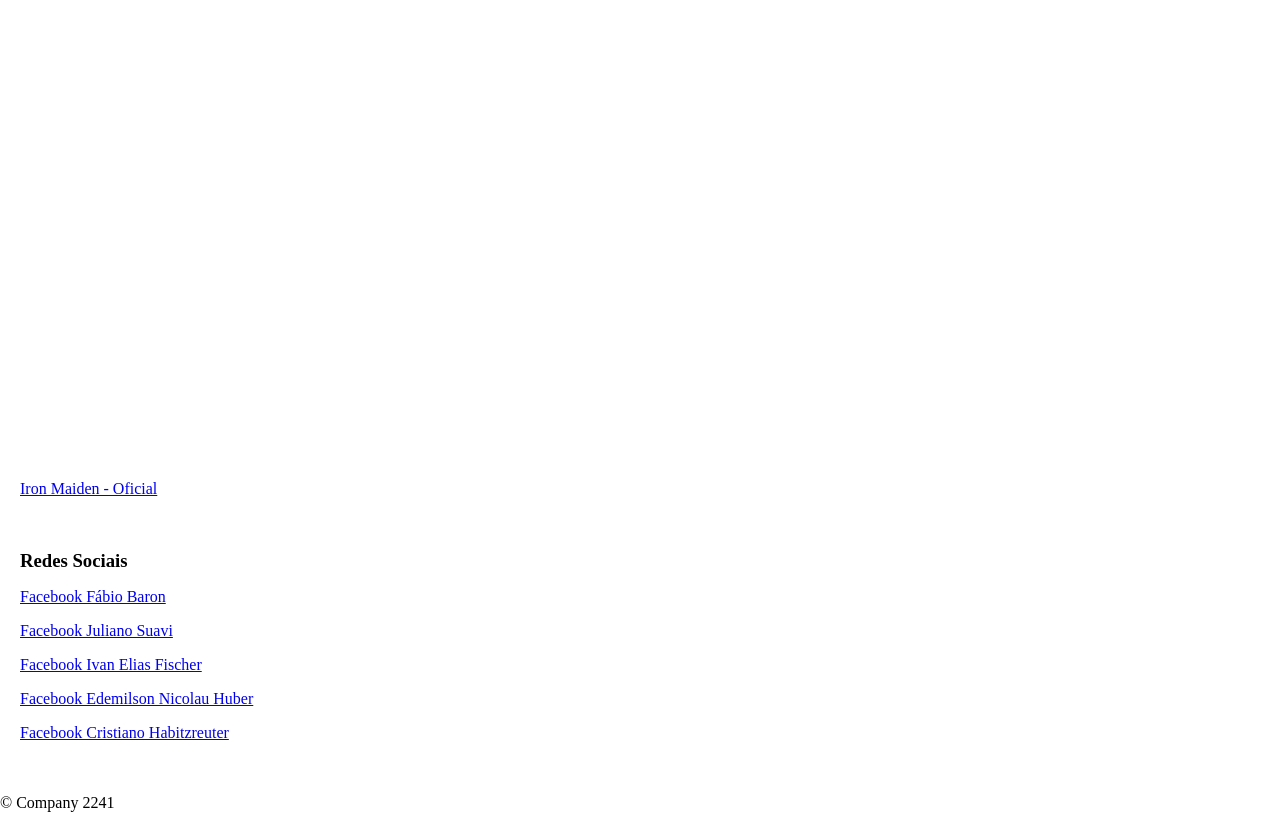
==== commit 9ddca9cb: "Commit BandaSymyteryoOficial - PinkFloyd2242" ====
--- a/public_html/index.html
+++ b/public_html/index.html
@@ -64,13 +64,32 @@
                 <!-- CARD 3 -->
                 <article class="card">
 					
+					<p></p>
+					
+					<p>Tributo a banda Symyteryo / Pink Floyd - Wish You Were Here / Formação Original e Convidados </p>
+					
 					<div class="painelA">
                         <iframe class="iframe"
+                            src="https://www.youtube.com/embed/h2eXHxtB6ZM?si=XepCJ8DOKfgncufI" 
+                            allowfullscreen>
+                        </iframe>
+                    </div>
+					
+					<p></p>
+					
+					<p>Tributo a banda Symyteryo / Tina Turner - The Best / Abertura com Músicos Convidados </p>
+					
+					<div class="painelA">
+                        <iframe class="iframe"
                             src="https://www.youtube.com/embed/HW1W98u82XA?si=hfg-Zpg0LlLVKp83" 
                             allowfullscreen>
                         </iframe>
                     </div>
                     
+                    <p></p>
+					
+					<p>Tributo a banda Symyteryo / Ramones - Pet Sematary / Formação Original e Convidados </p>
+                    
                      <div class="painelA">
                         <iframe class="iframe"
                             src="https://www.youtube.com/embed/3ycKkAM2Nks?si=eokRzhSukql8Kb-L" 
@@ -78,6 +97,11 @@
                         </iframe>
                     </div>
                     
+                    <p></p>
+					
+					<p>Tributo a banda Symyteryo / Música Autoral / Formação Original e Convidados </p>
+                    
+                    
                     <div class="painelA">
                         <iframe class="iframe"
                             src="https://www.youtube.com/embed/dIJ5qoHJRW8?si=XWtEbytPlMIkT7Uu" 
@@ -85,7 +109,7 @@
                         </iframe>
                     </div>
 
-                    <h5>Fernando Baron, atualizado em 17 de maio de 2026</h5>
+                    <h5>Fernando Baron, atualizado em 19 de maio de 2026</h5>
                     
                     <h2>GUABIRUBA ESTREMECEU!!!</h2>
                       
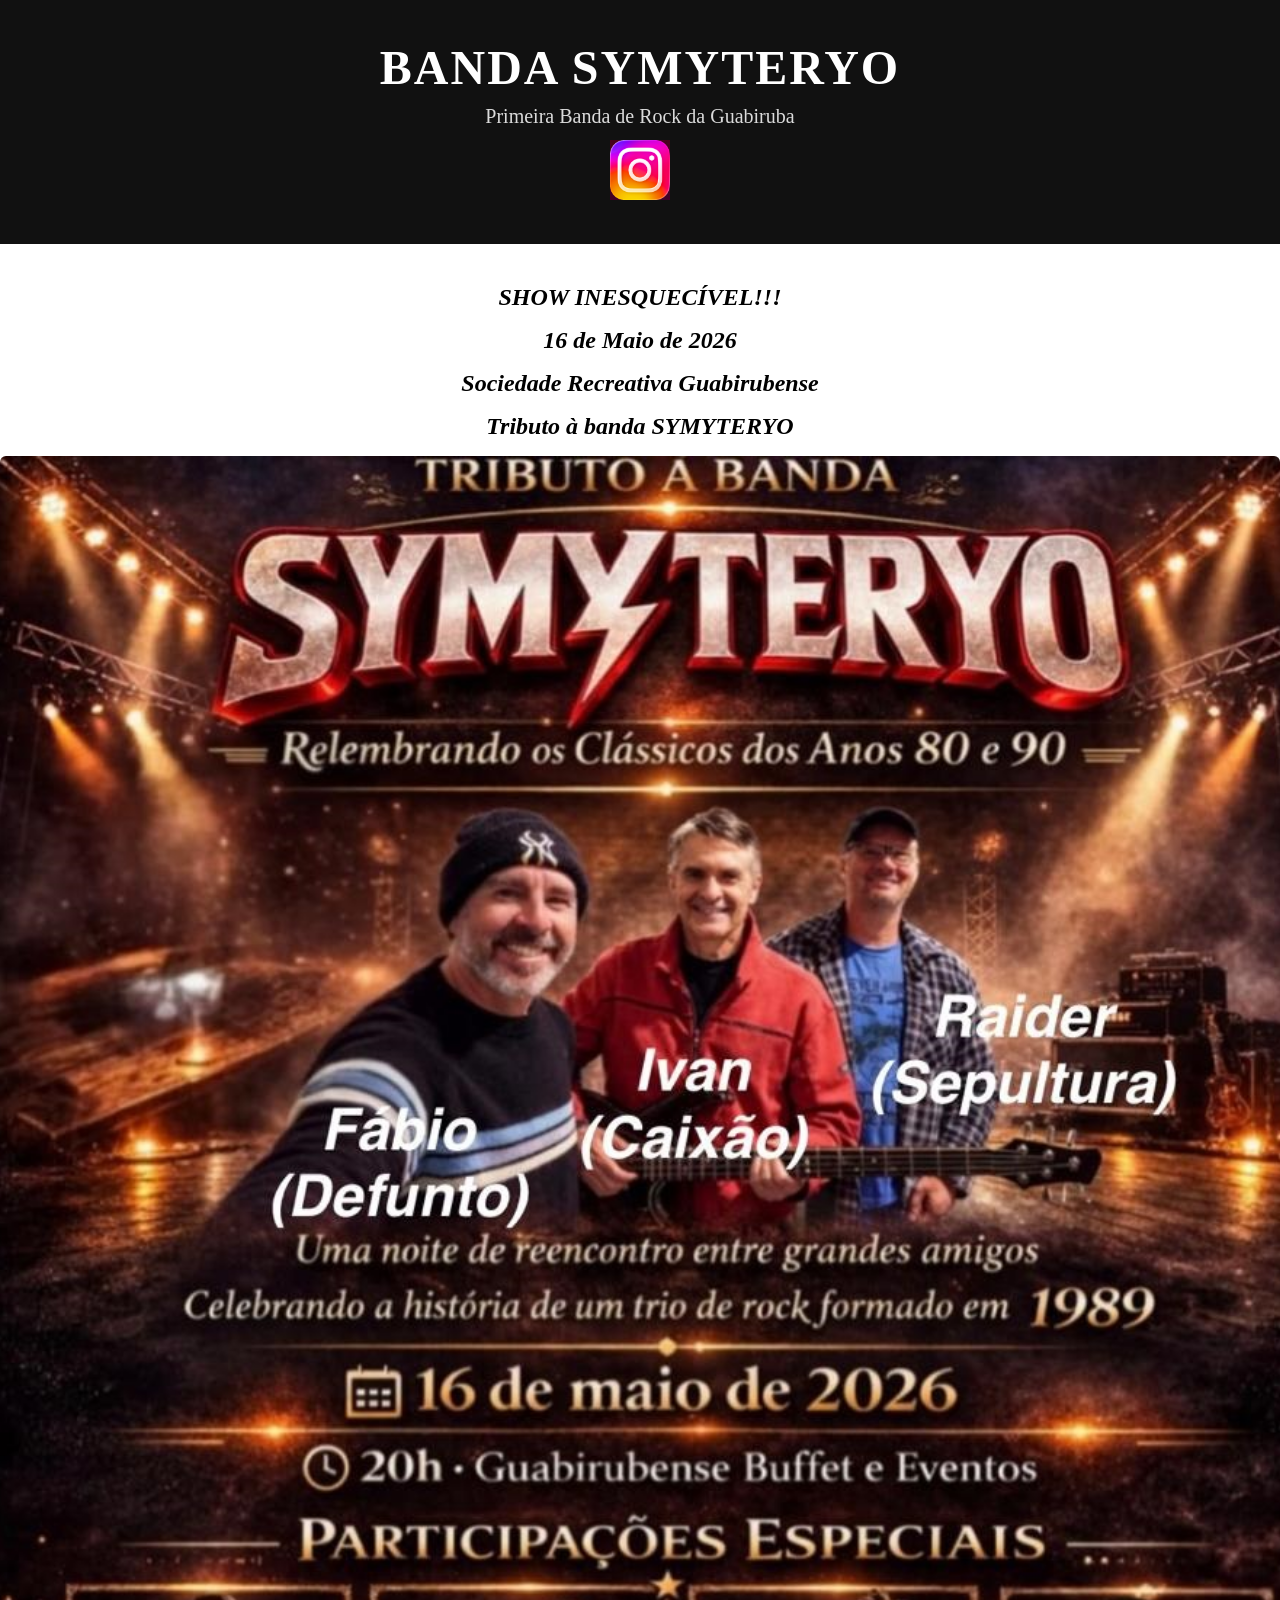
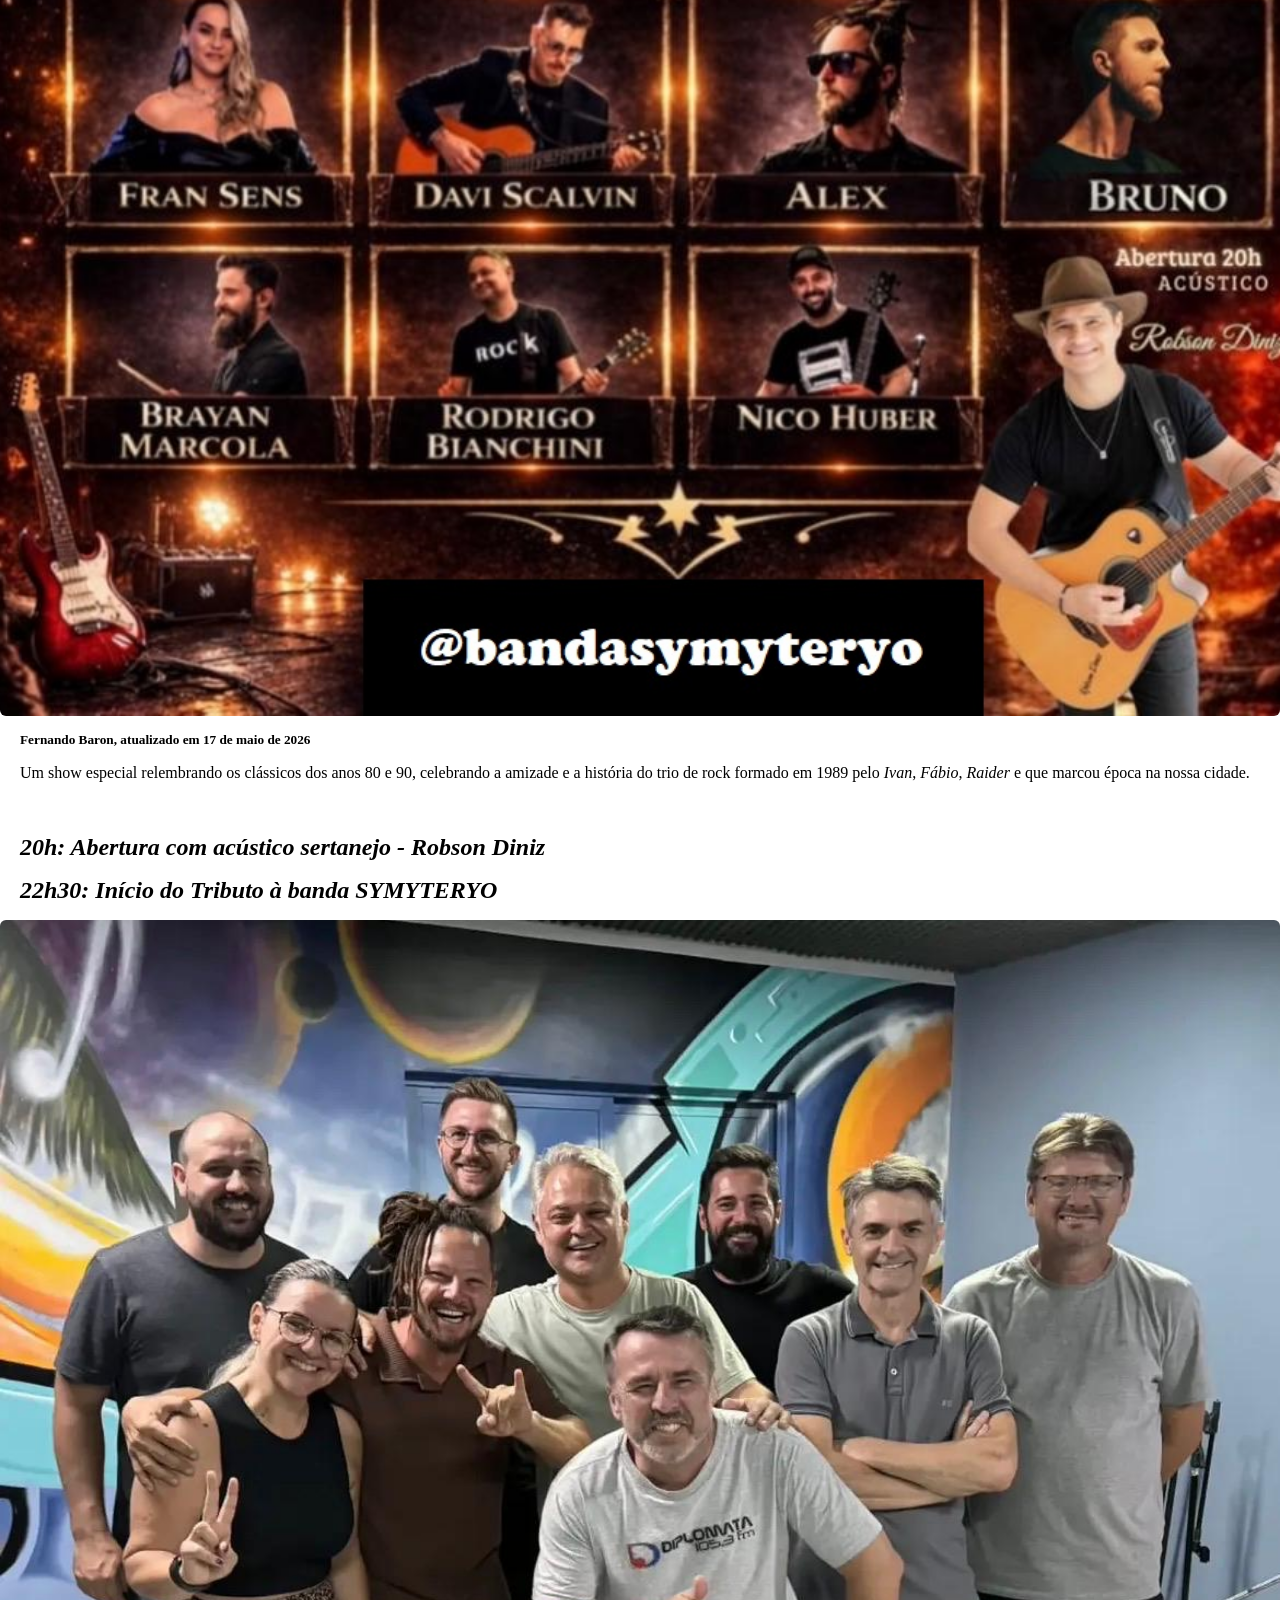
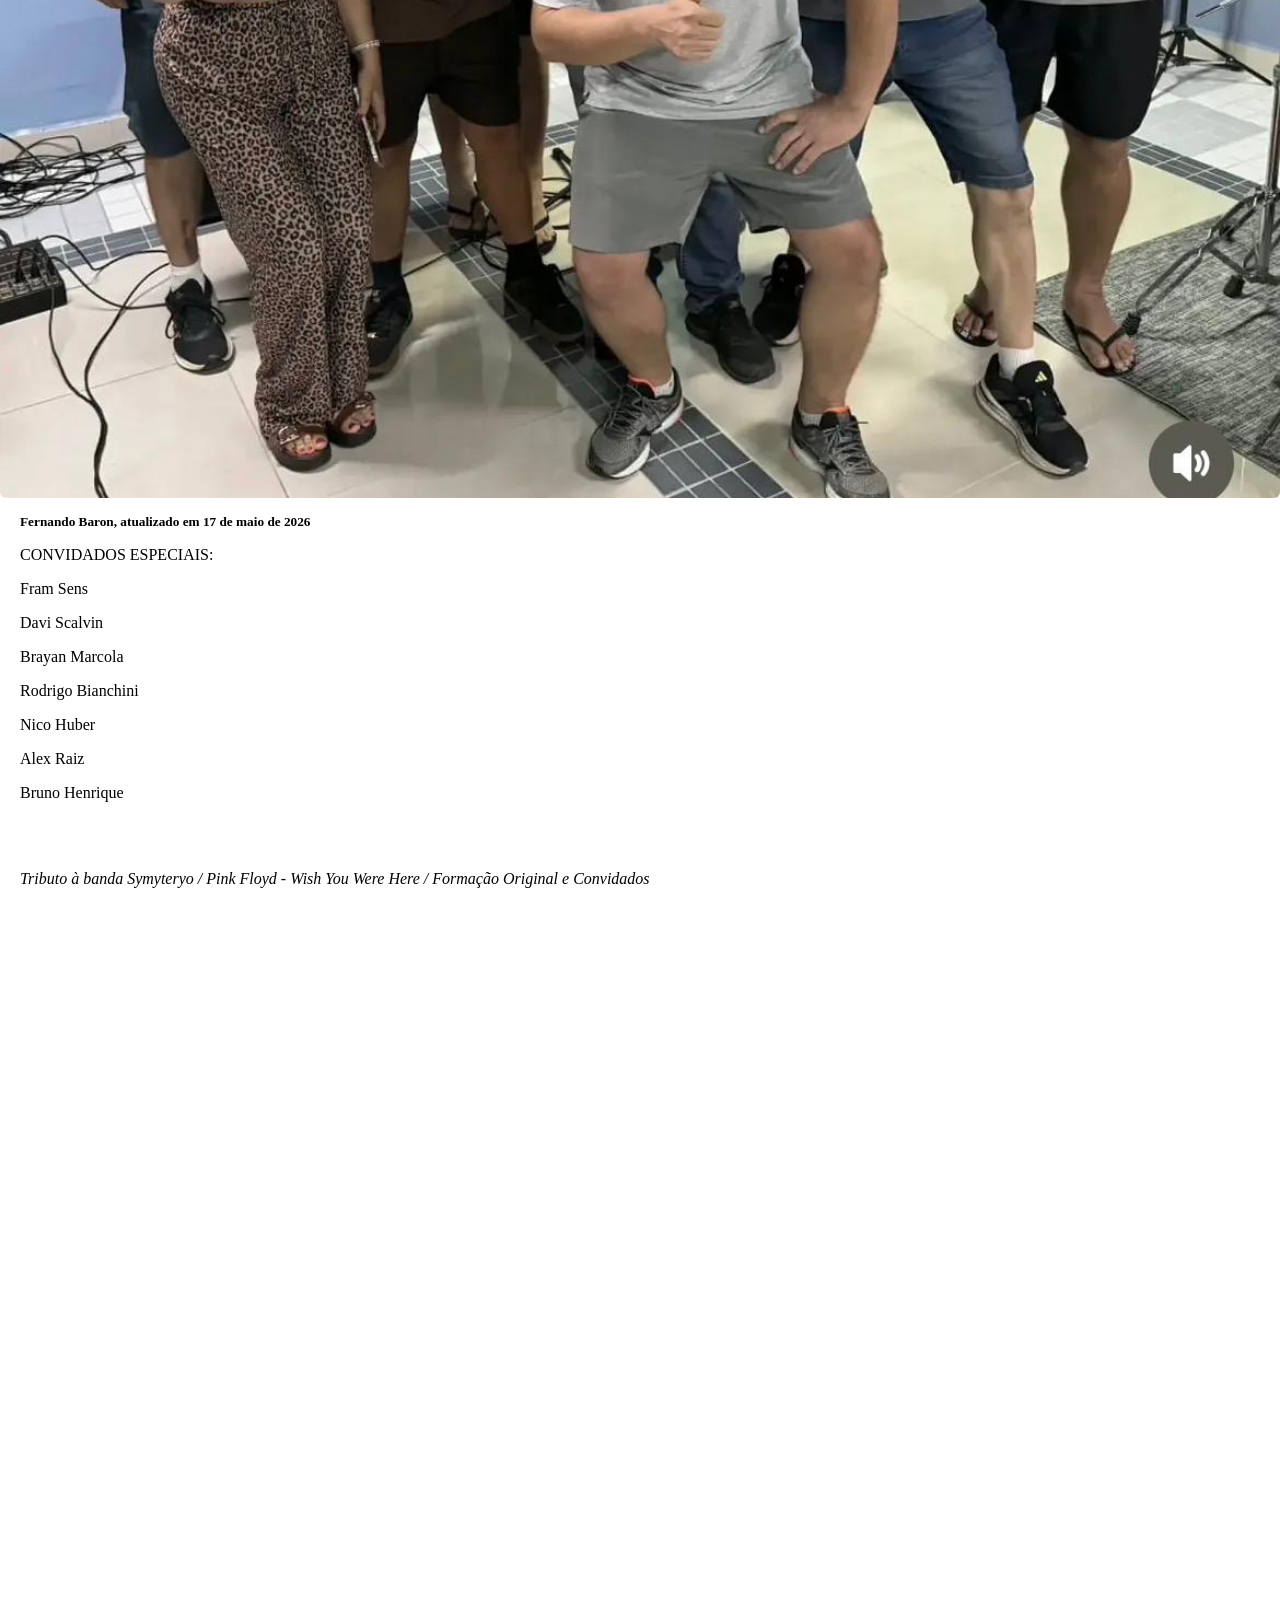
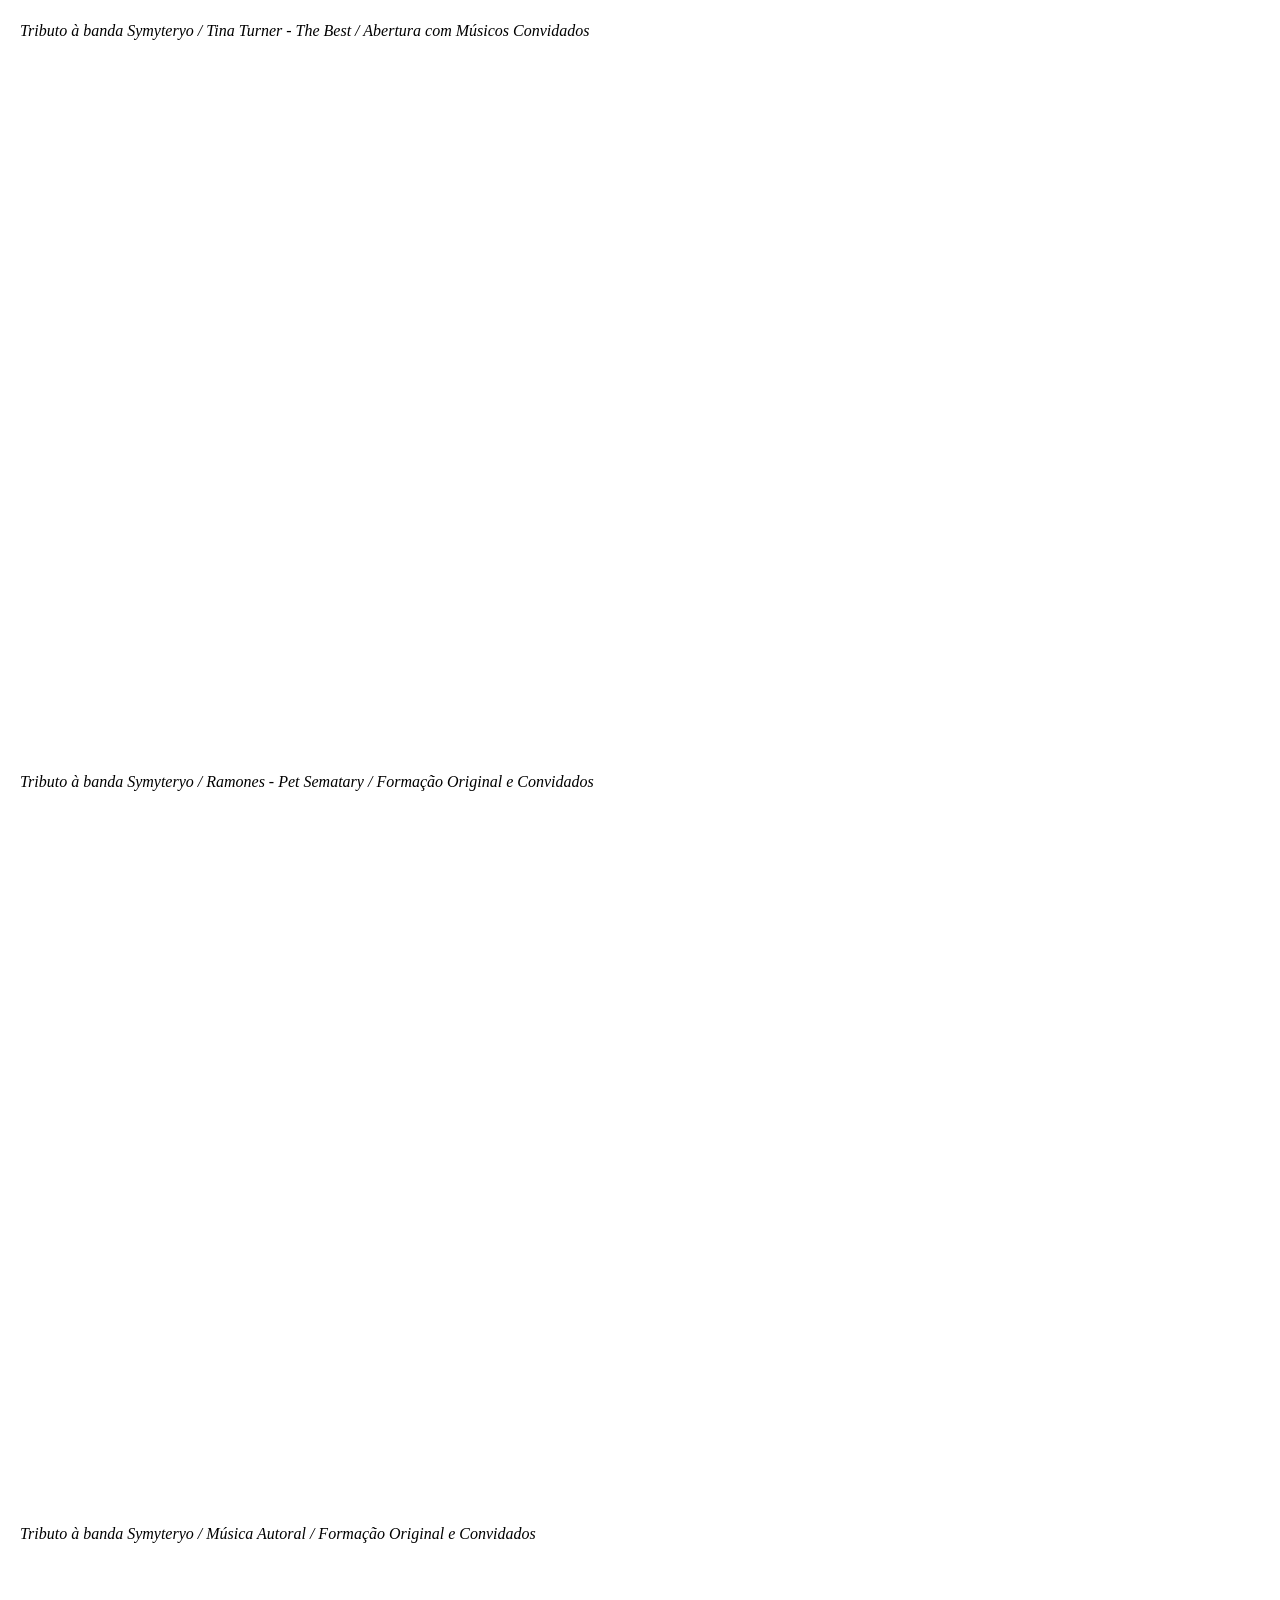
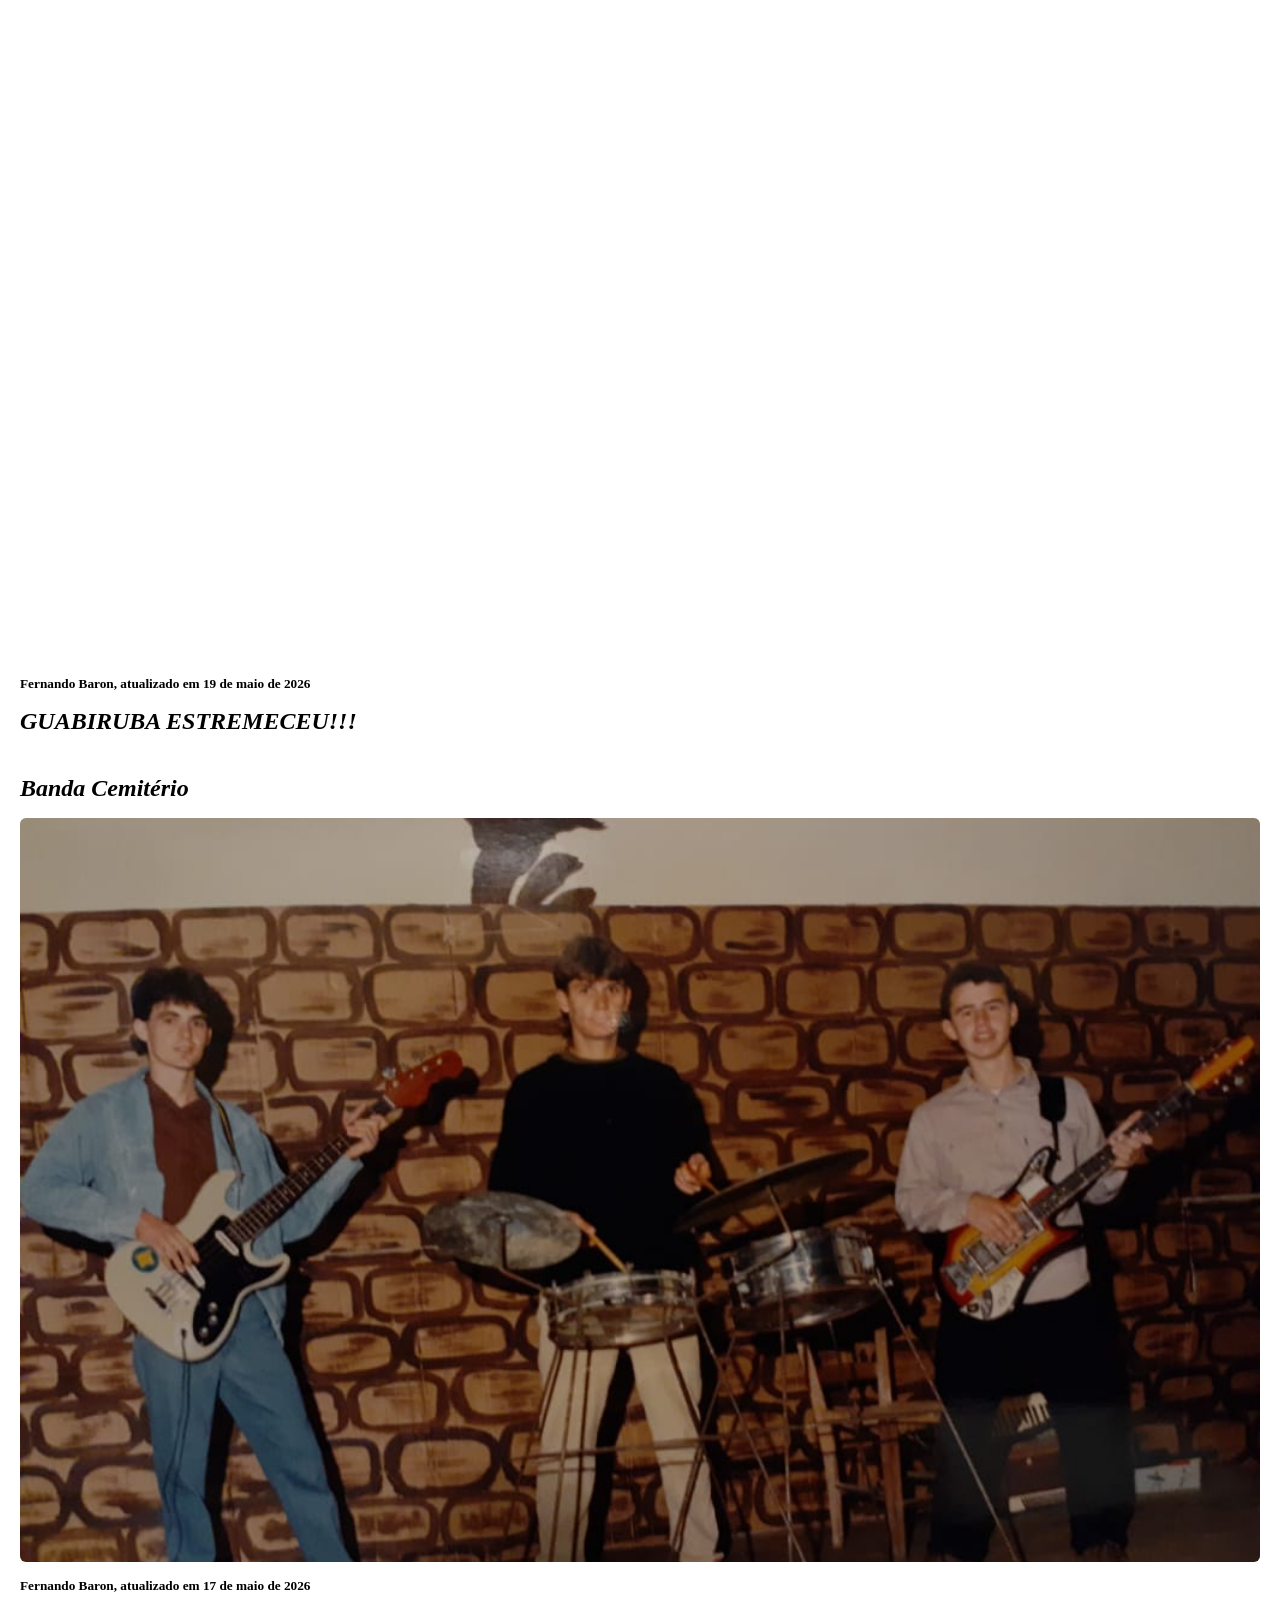
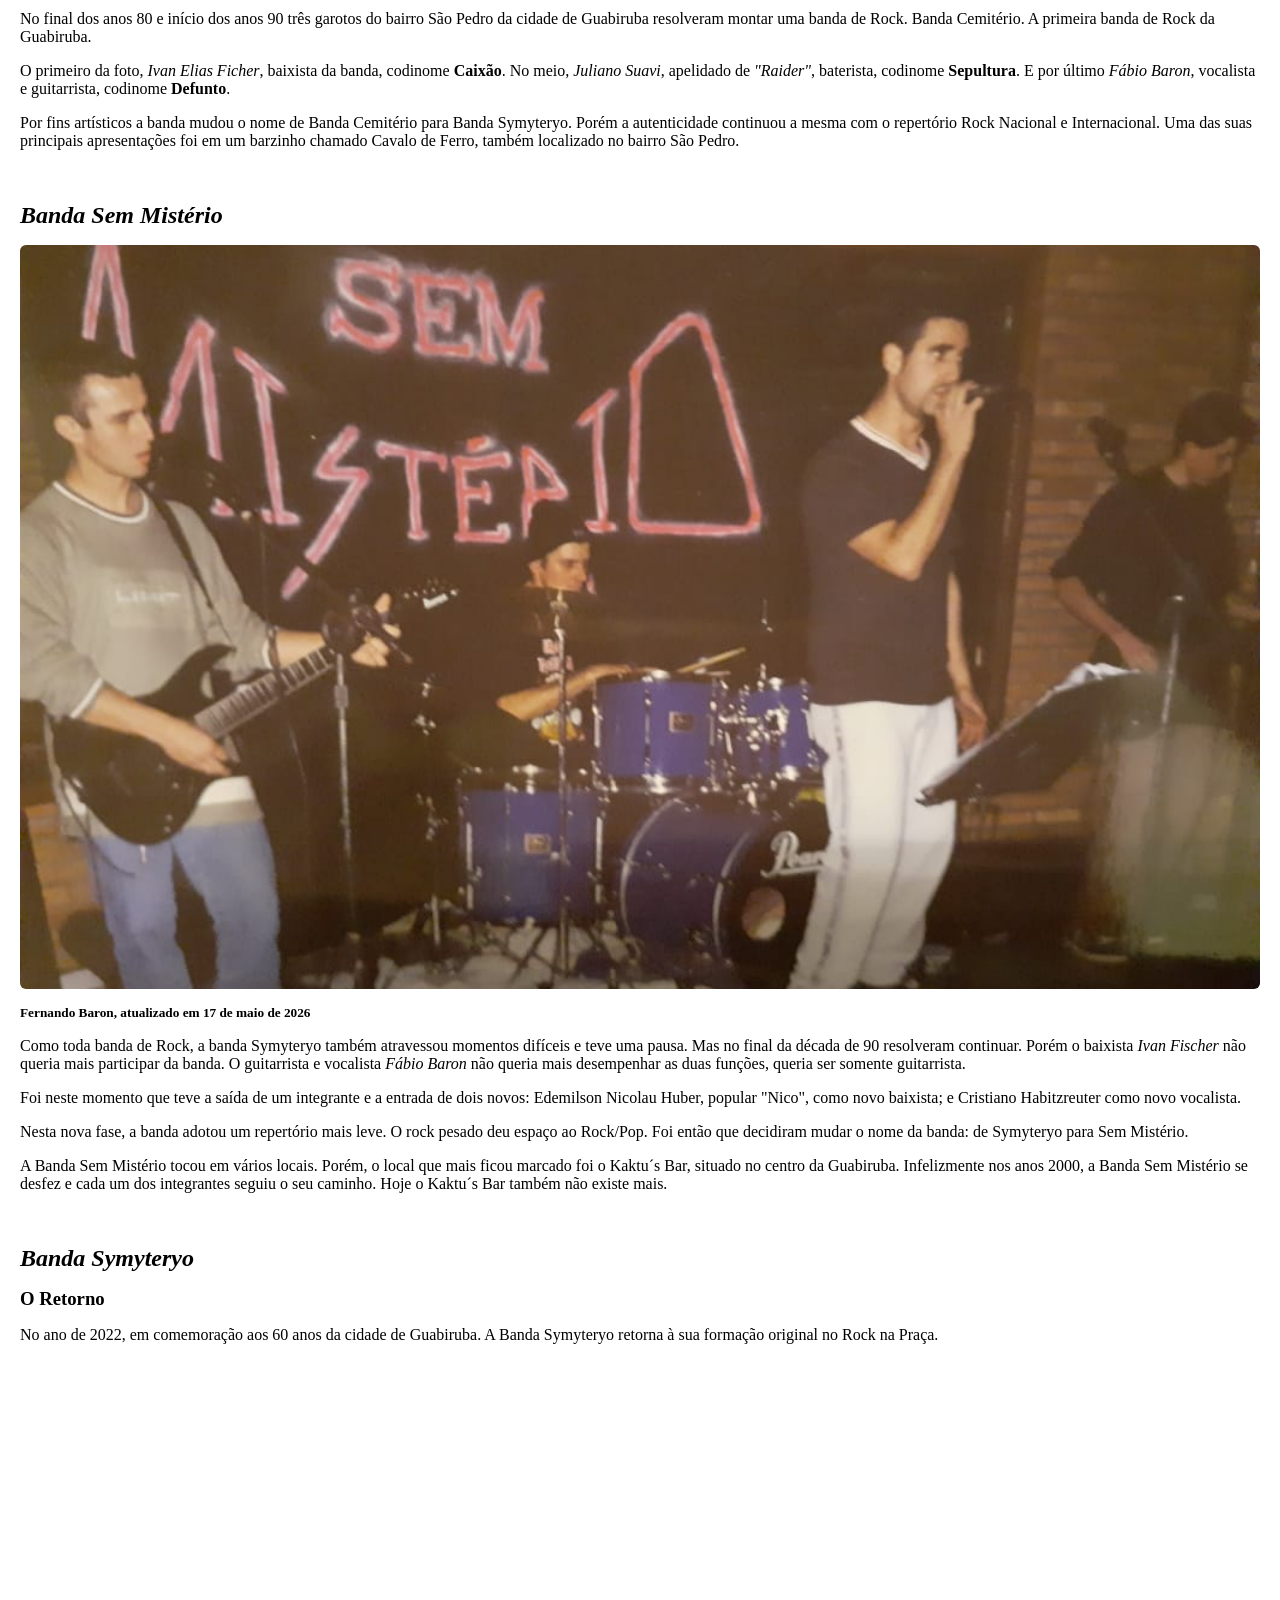
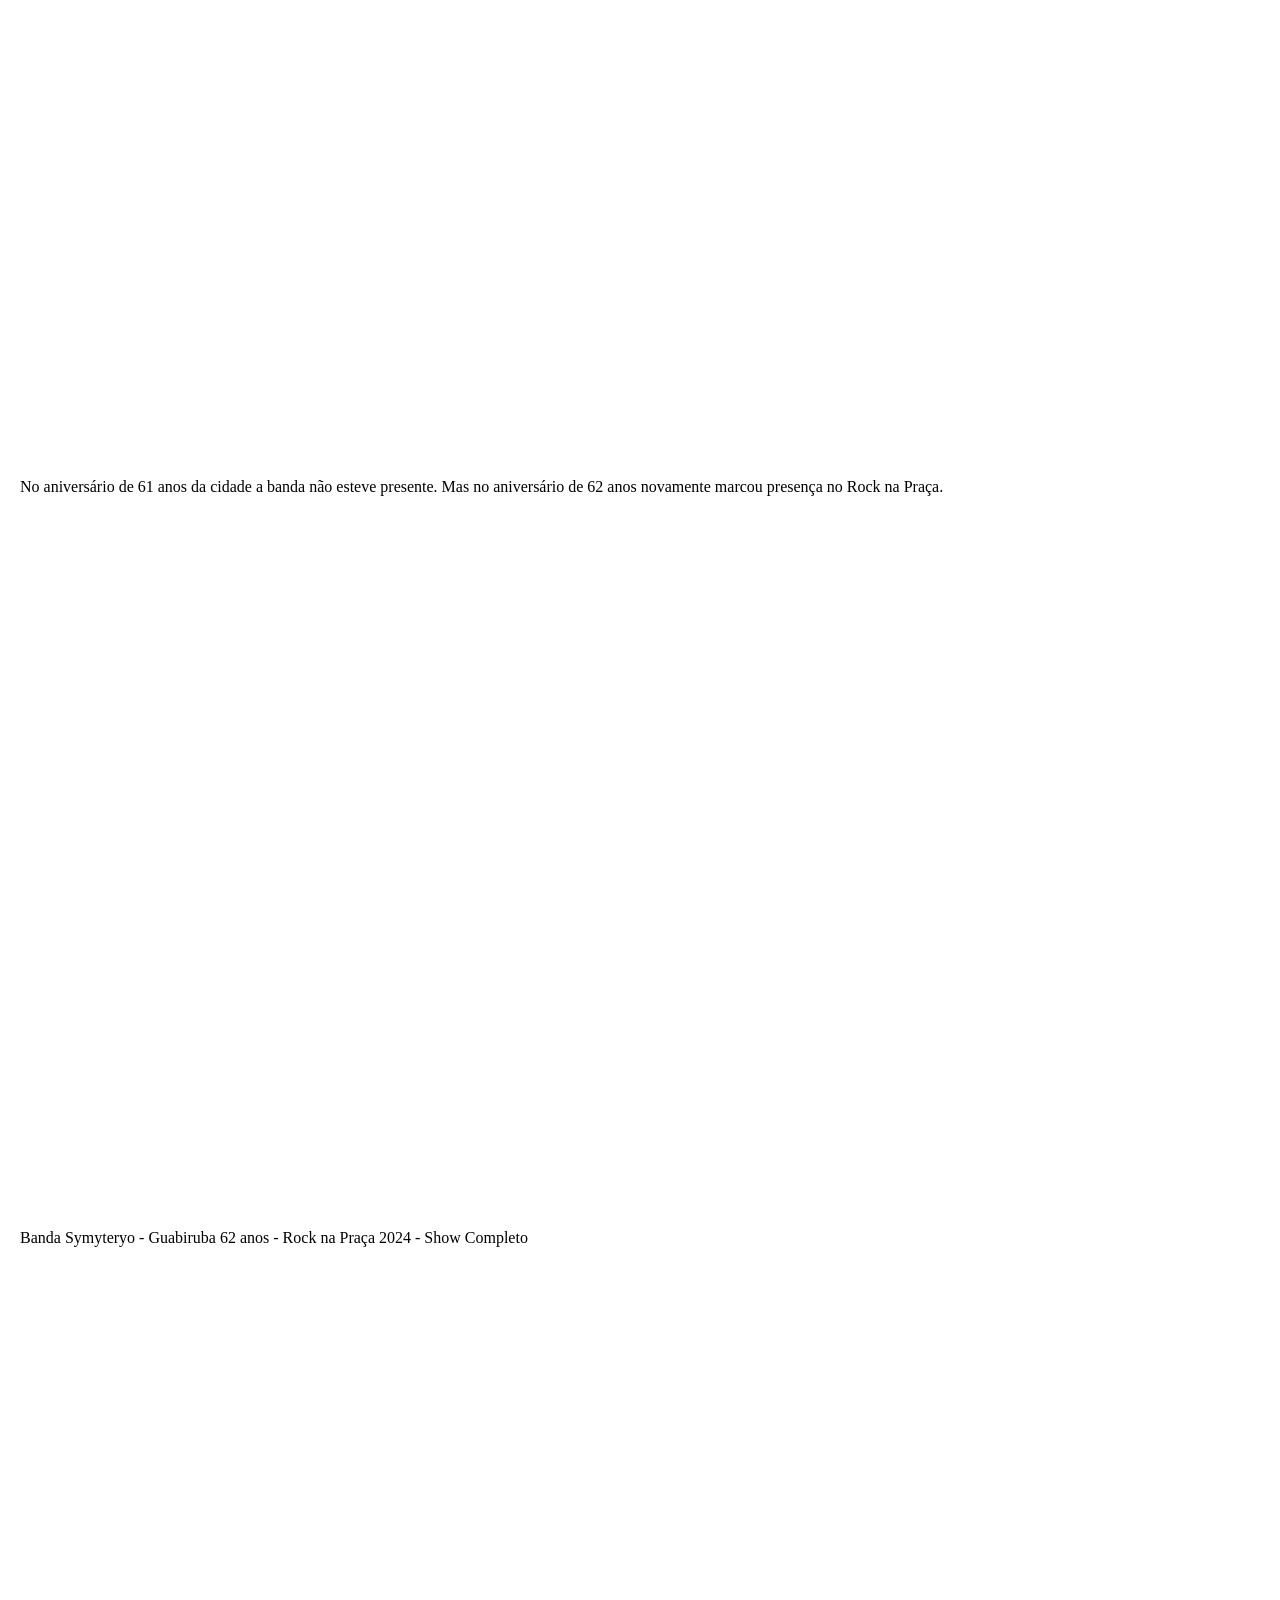
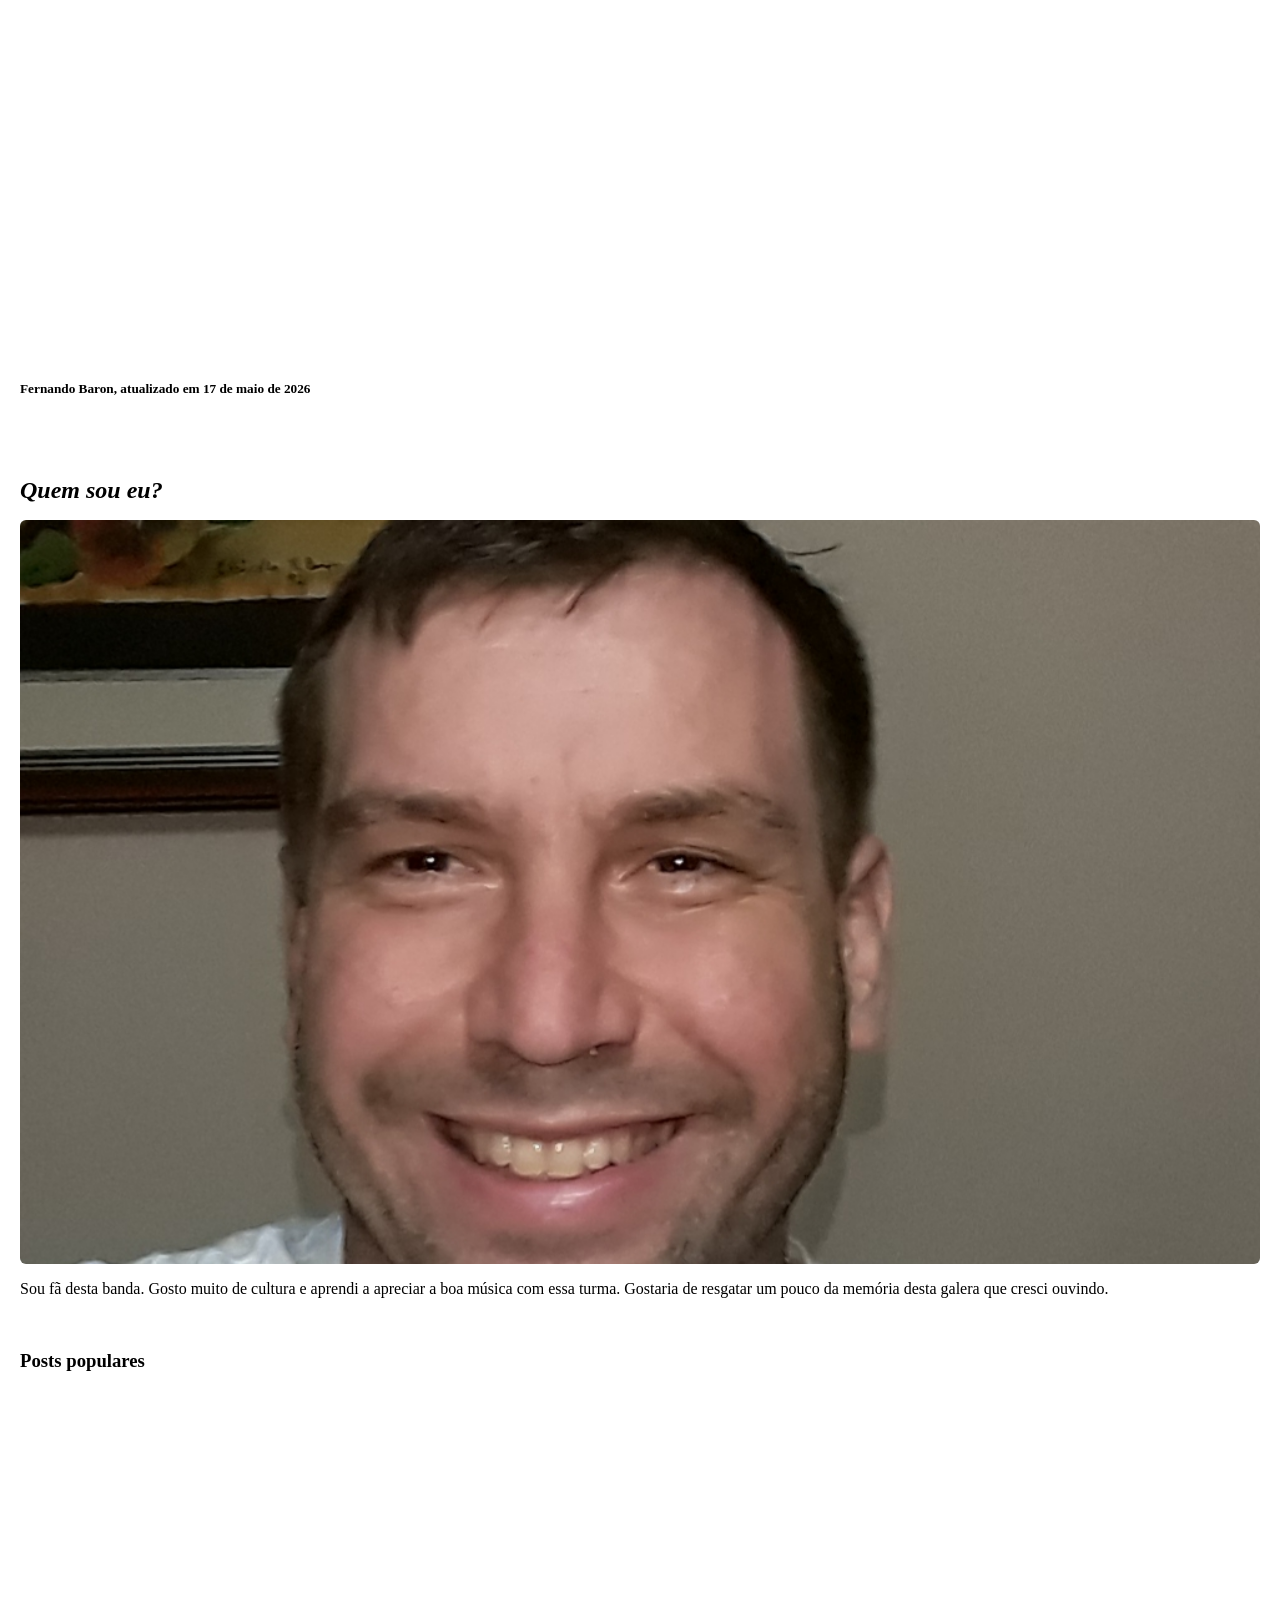
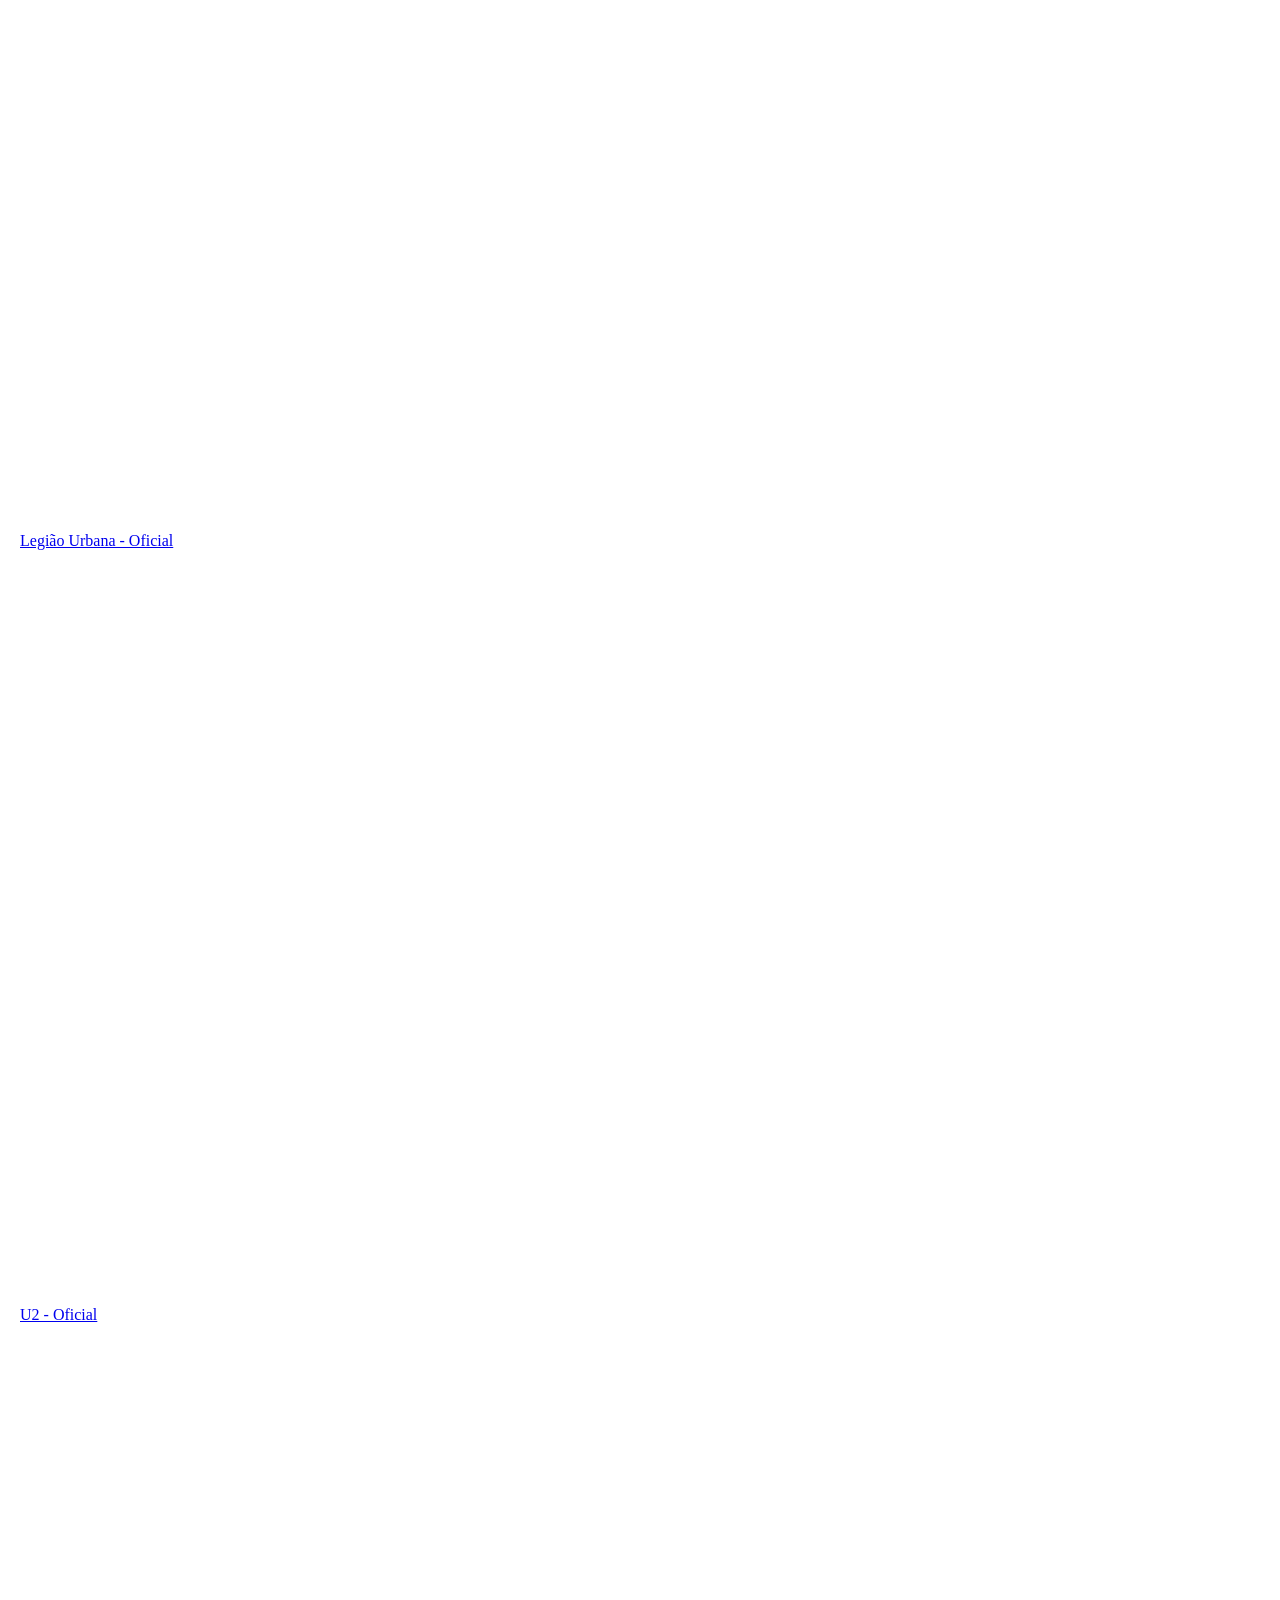
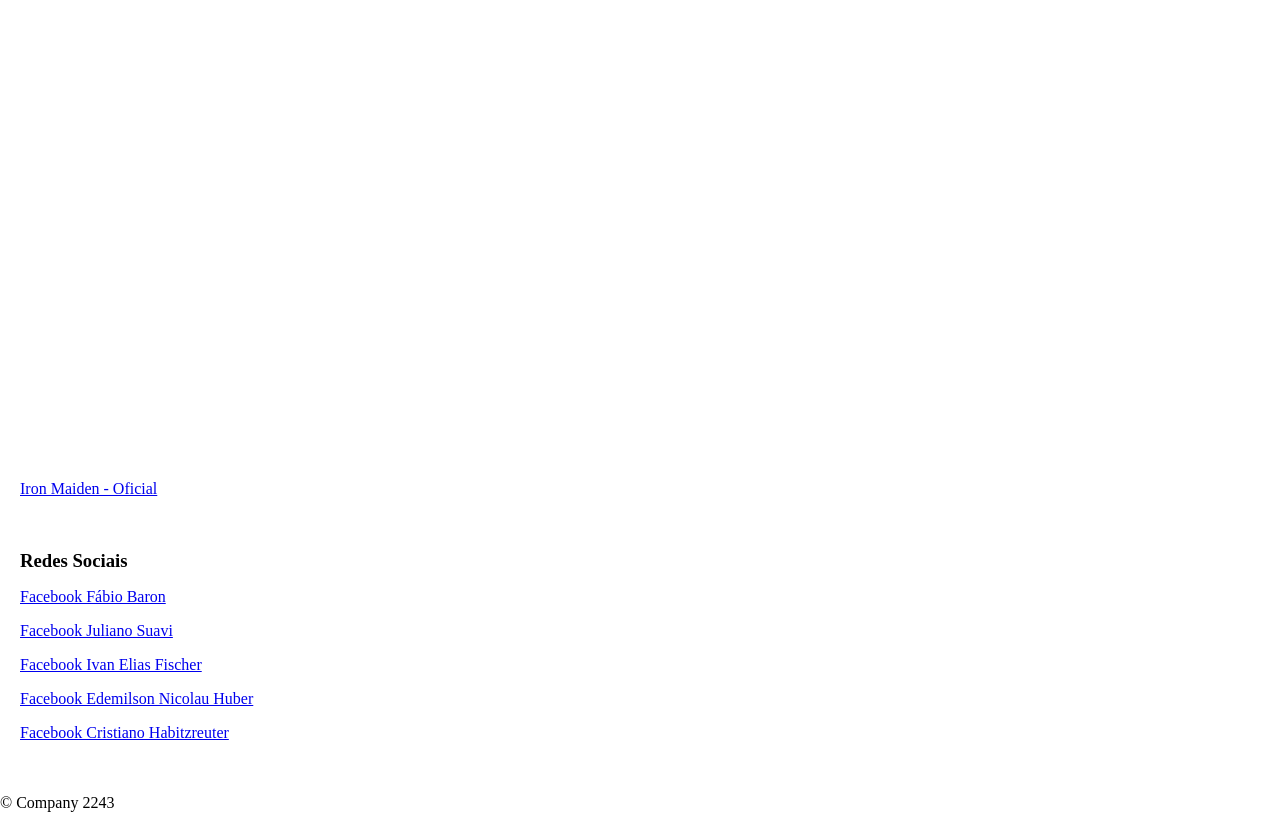
==== commit 8892d034: "Commit BandaSymyteryoOficial - PinkFloyd2243" ====
--- a/public_html/index.html
+++ b/public_html/index.html
@@ -66,7 +66,7 @@
 					
 					<p></p>
 					
-					<p>Tributo a banda Symyteryo / Pink Floyd - Wish You Were Here / Formação Original e Convidados </p>
+					<p><i>Tributo à banda Symyteryo / Pink Floyd - Wish You Were Here / Formação Original e Convidados</i></p>
 					
 					<div class="painelA">
                         <iframe class="iframe"
@@ -76,8 +76,9 @@
                     </div>
 					
 					<p></p>
-					
-					<p>Tributo a banda Symyteryo / Tina Turner - The Best / Abertura com Músicos Convidados </p>
+					<p></p>
+					
+					<p><i>Tributo à banda Symyteryo / Tina Turner - The Best / Abertura com Músicos Convidados</i></p>
 					
 					<div class="painelA">
                         <iframe class="iframe"
@@ -87,8 +88,9 @@
                     </div>
                     
                     <p></p>
-					
-					<p>Tributo a banda Symyteryo / Ramones - Pet Sematary / Formação Original e Convidados </p>
+                    <p></p>
+					
+					<p><i>Tributo à banda Symyteryo / Ramones - Pet Sematary / Formação Original e Convidados</i></p>
                     
                      <div class="painelA">
                         <iframe class="iframe"
@@ -98,8 +100,9 @@
                     </div>
                     
                     <p></p>
-					
-					<p>Tributo a banda Symyteryo / Música Autoral / Formação Original e Convidados </p>
+                    <p></p>
+					
+					<p><i>Tributo à banda Symyteryo / Música Autoral / Formação Original e Convidados</i></p>
                     
                     
                     <div class="painelA">
@@ -237,7 +240,7 @@
 
     <!-- ========================= FOOTER ========================= -->
     <footer class="footer">
-        <p>&copy; Company 2241</p>
+        <p>&copy; Company 2243</p>
     </footer>
 
     <script src="js/lightbox-plus-jquery.min.js"></script>
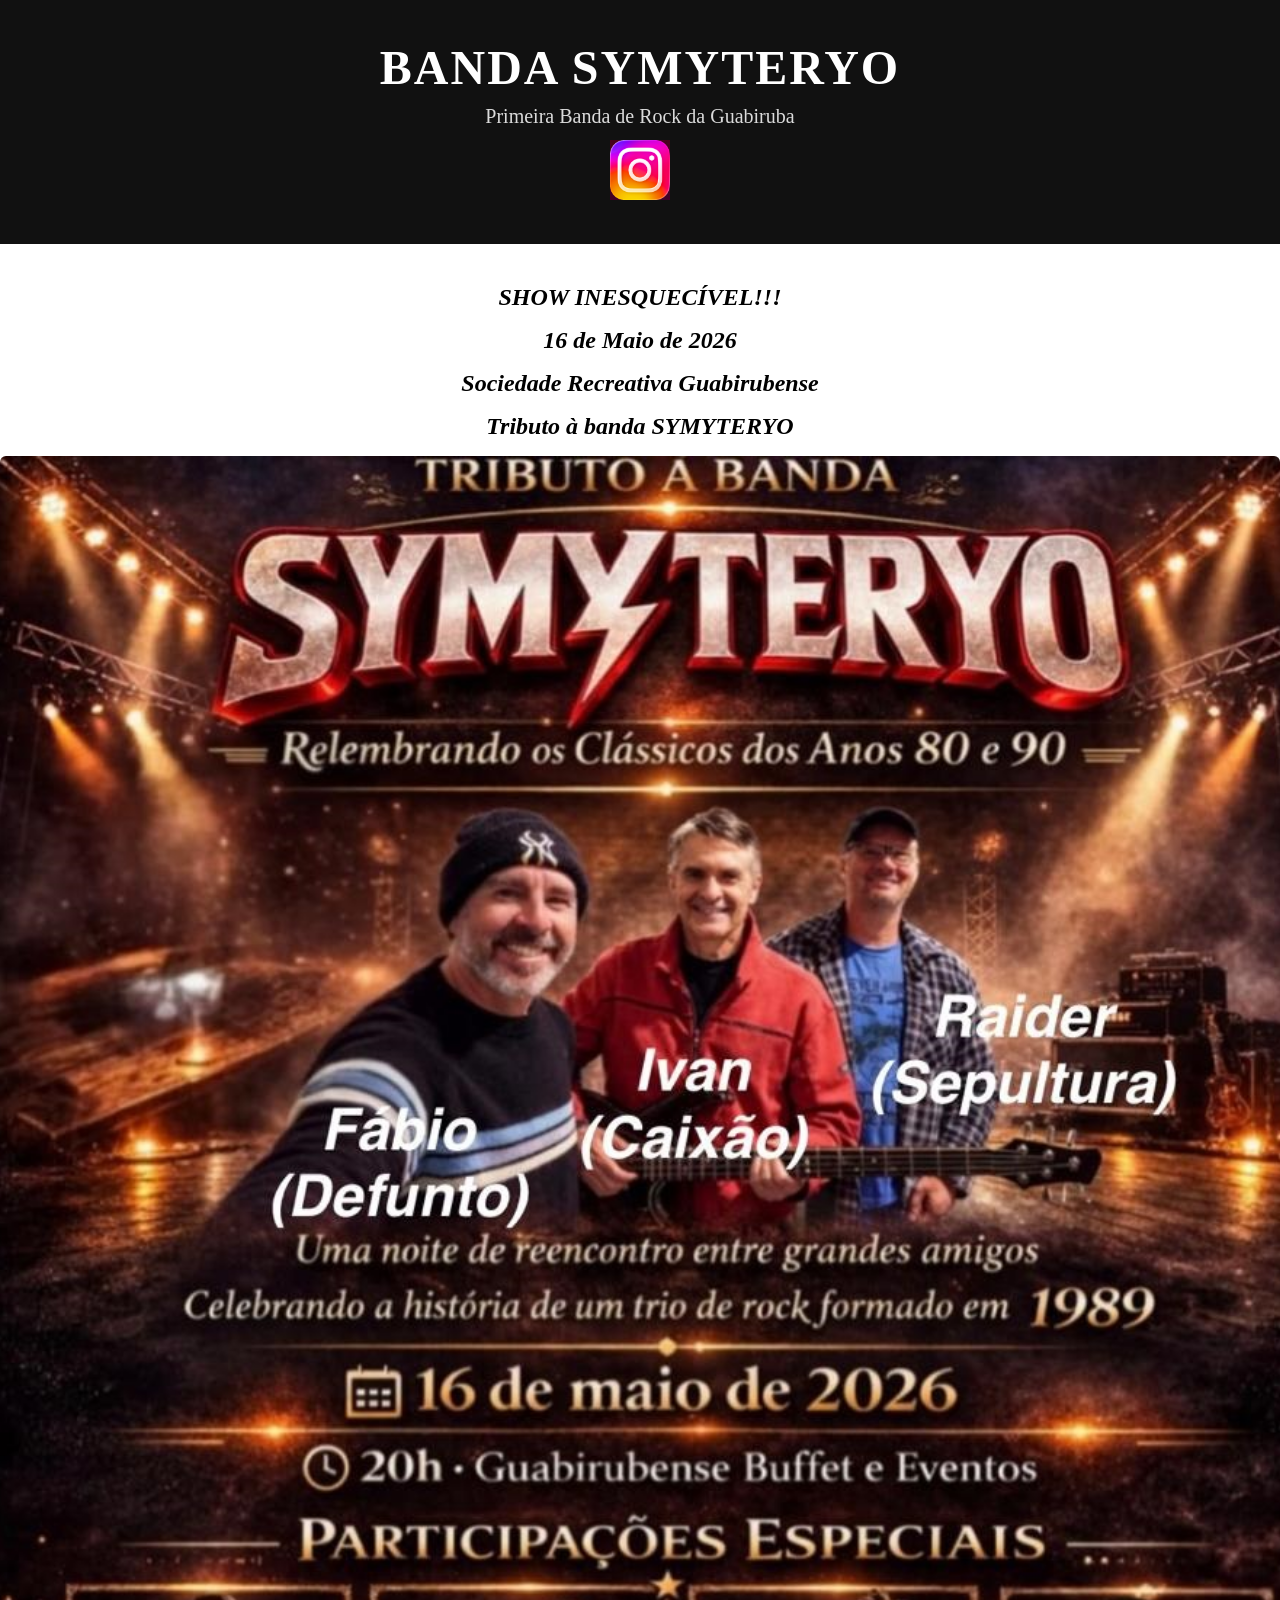
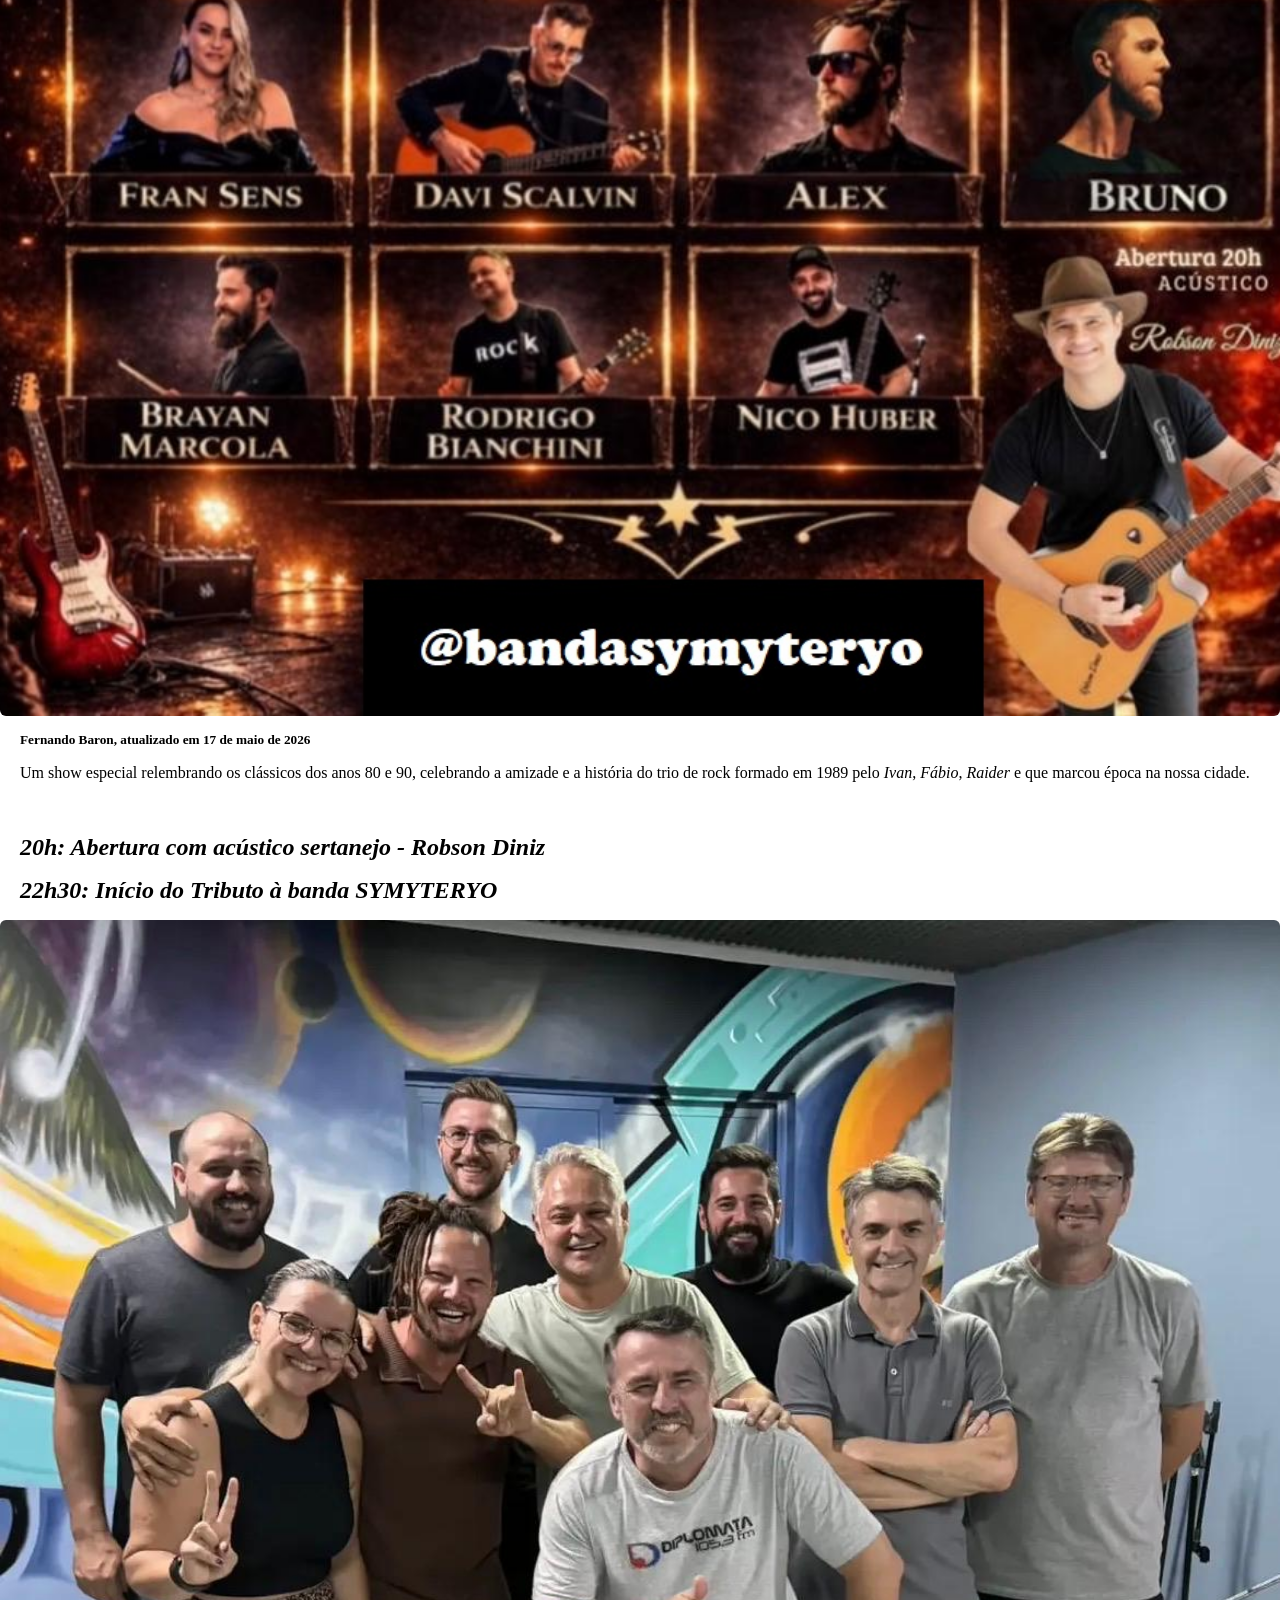
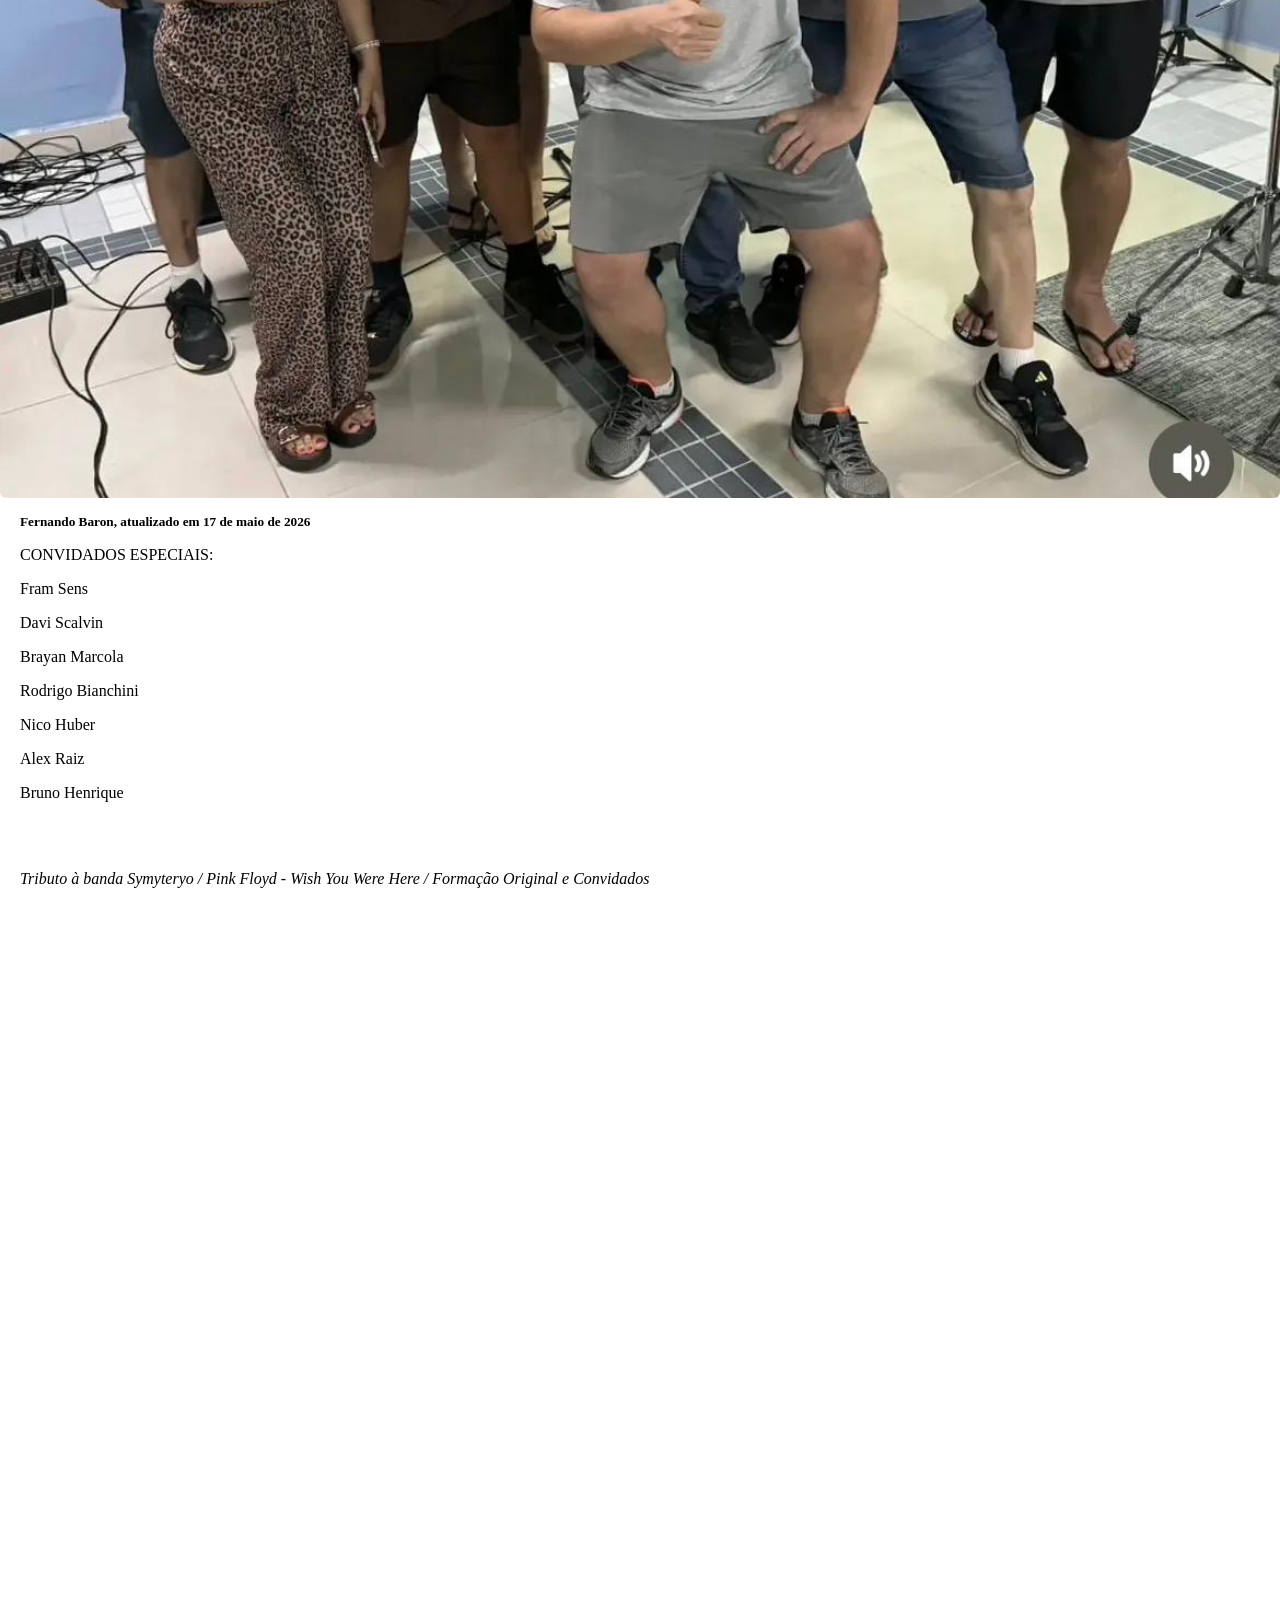
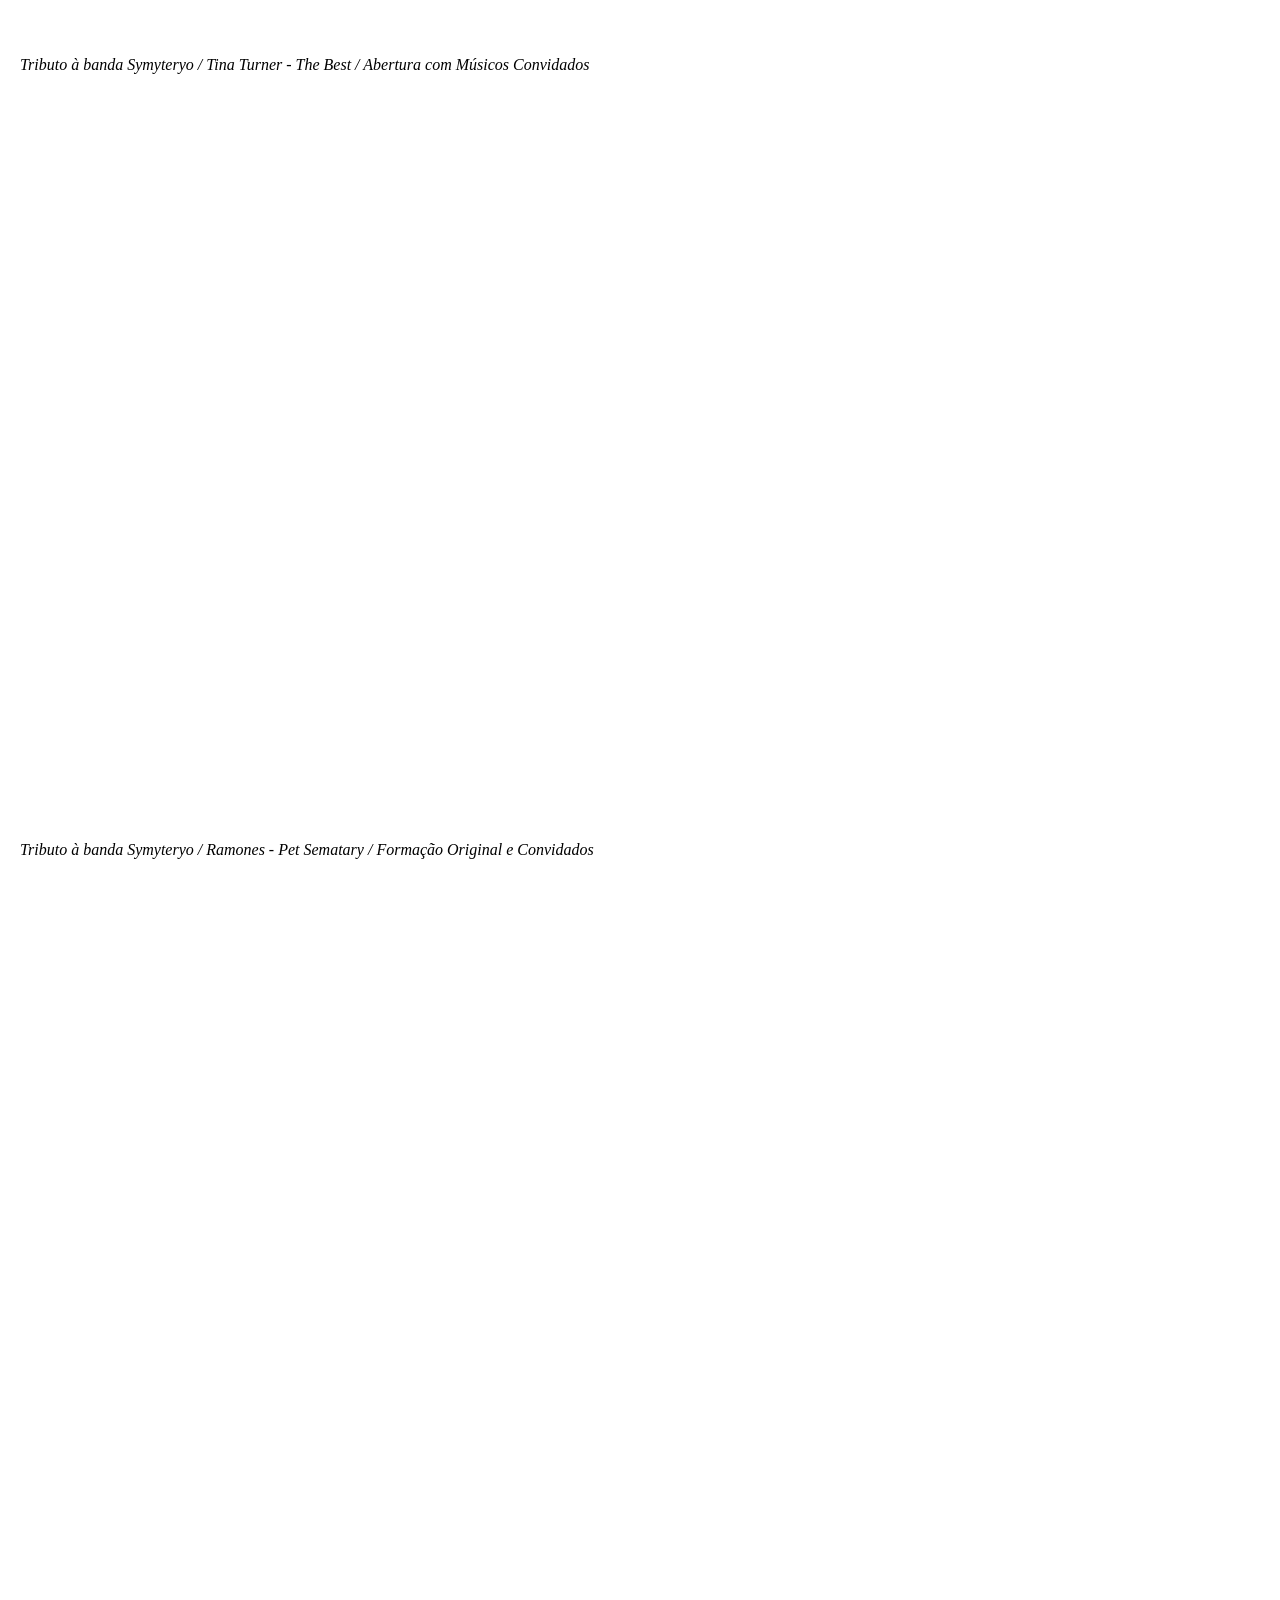
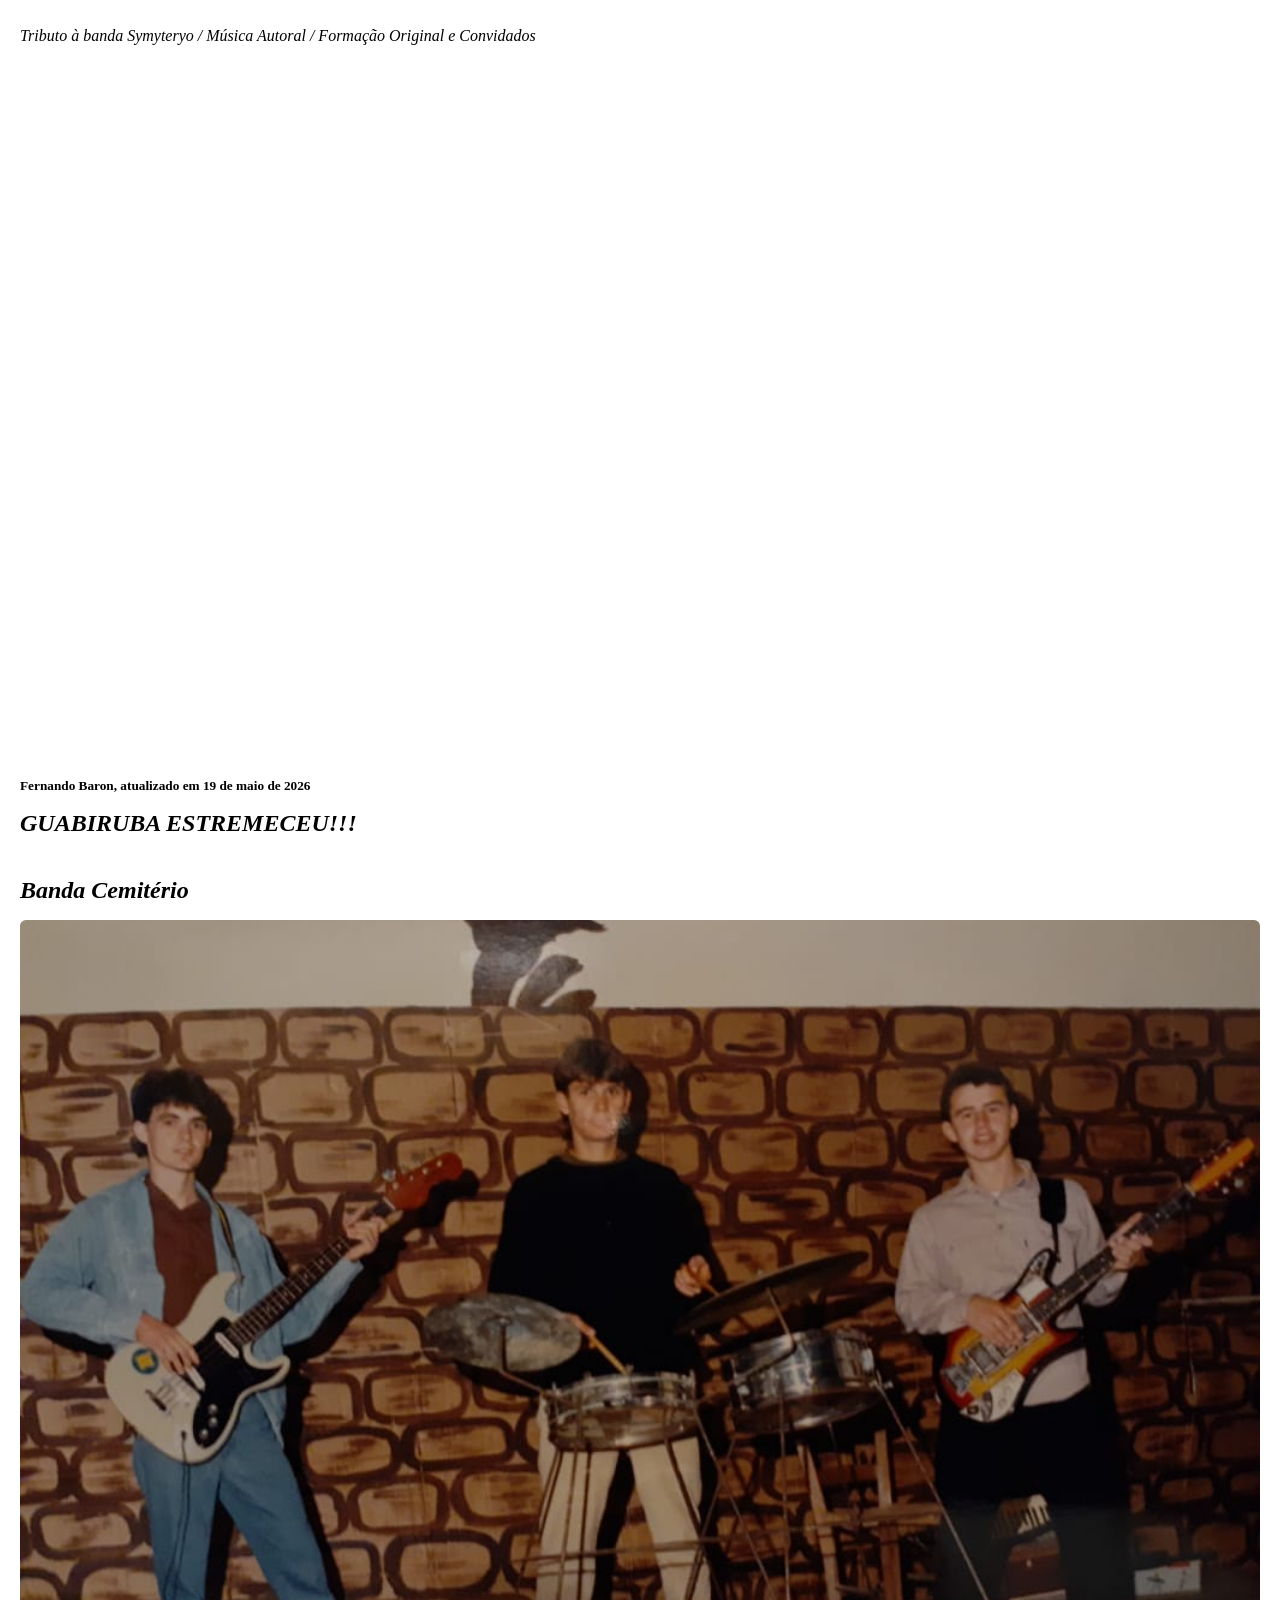
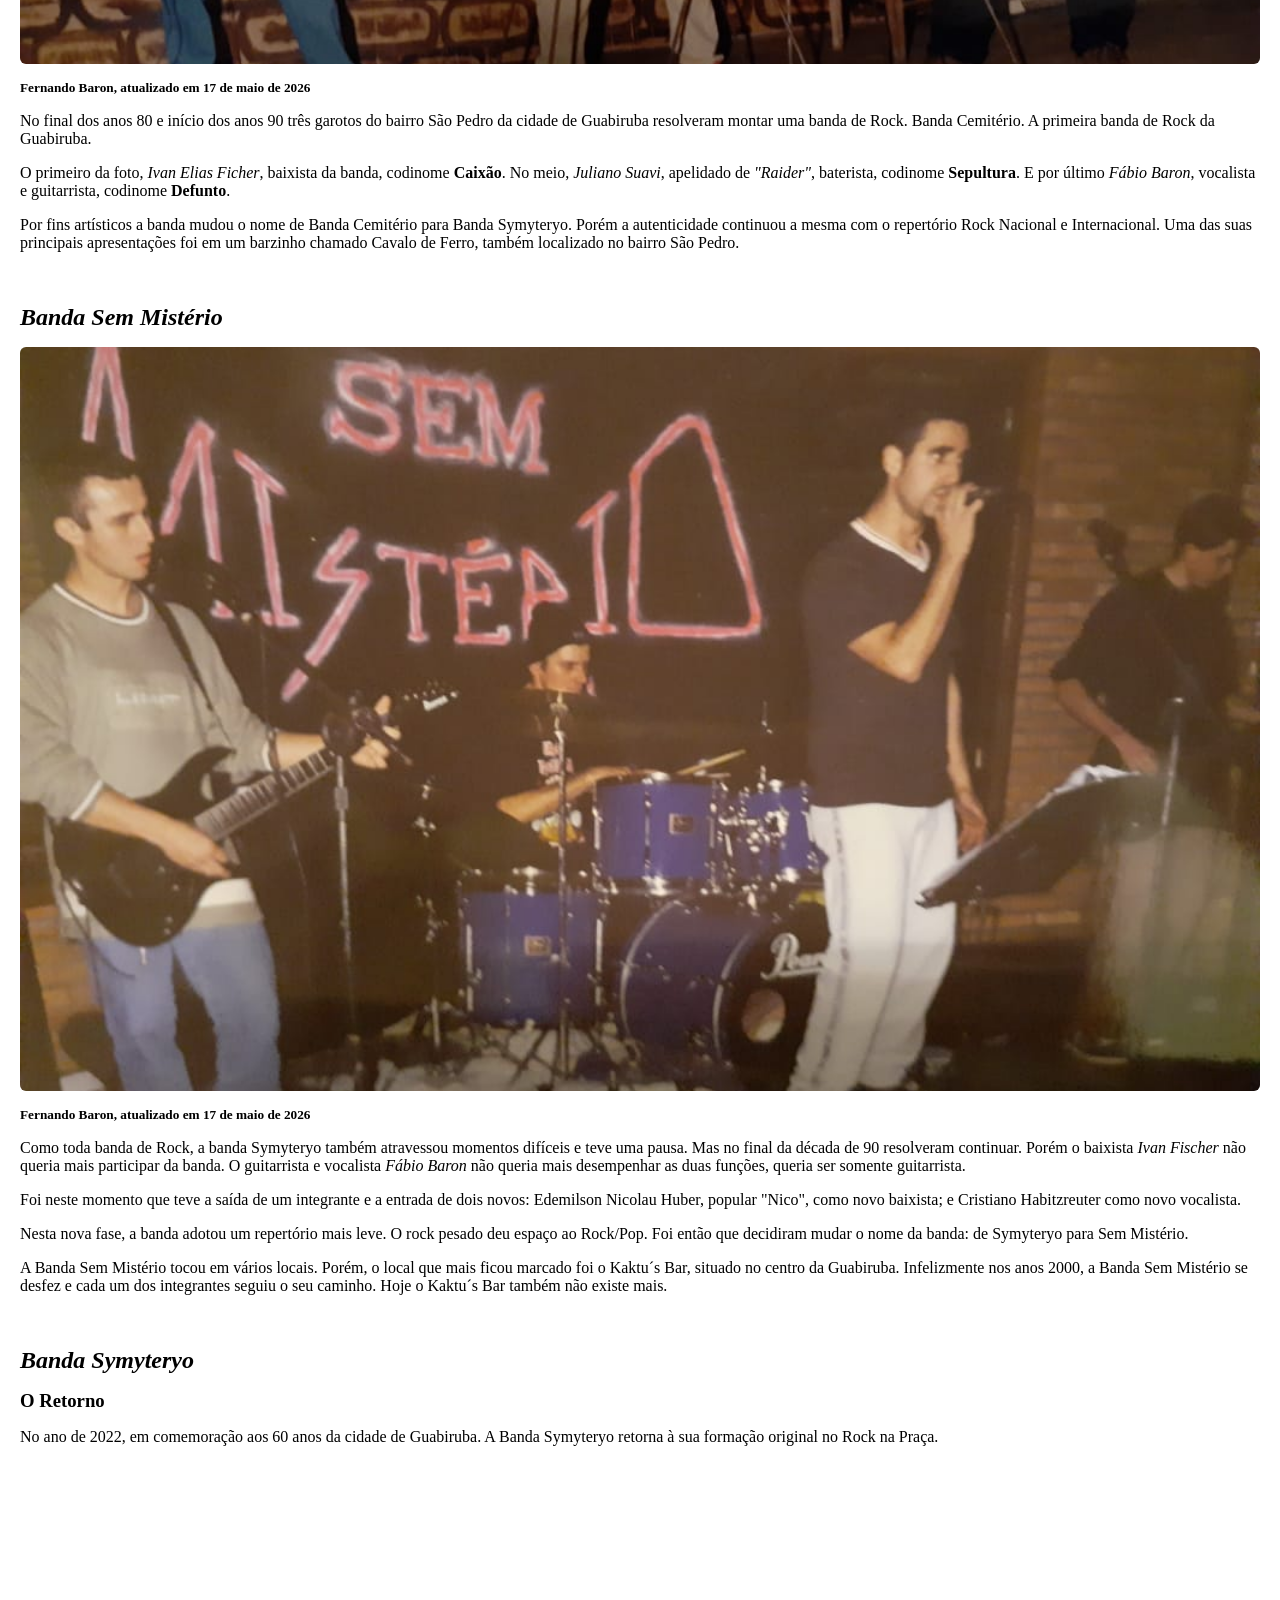
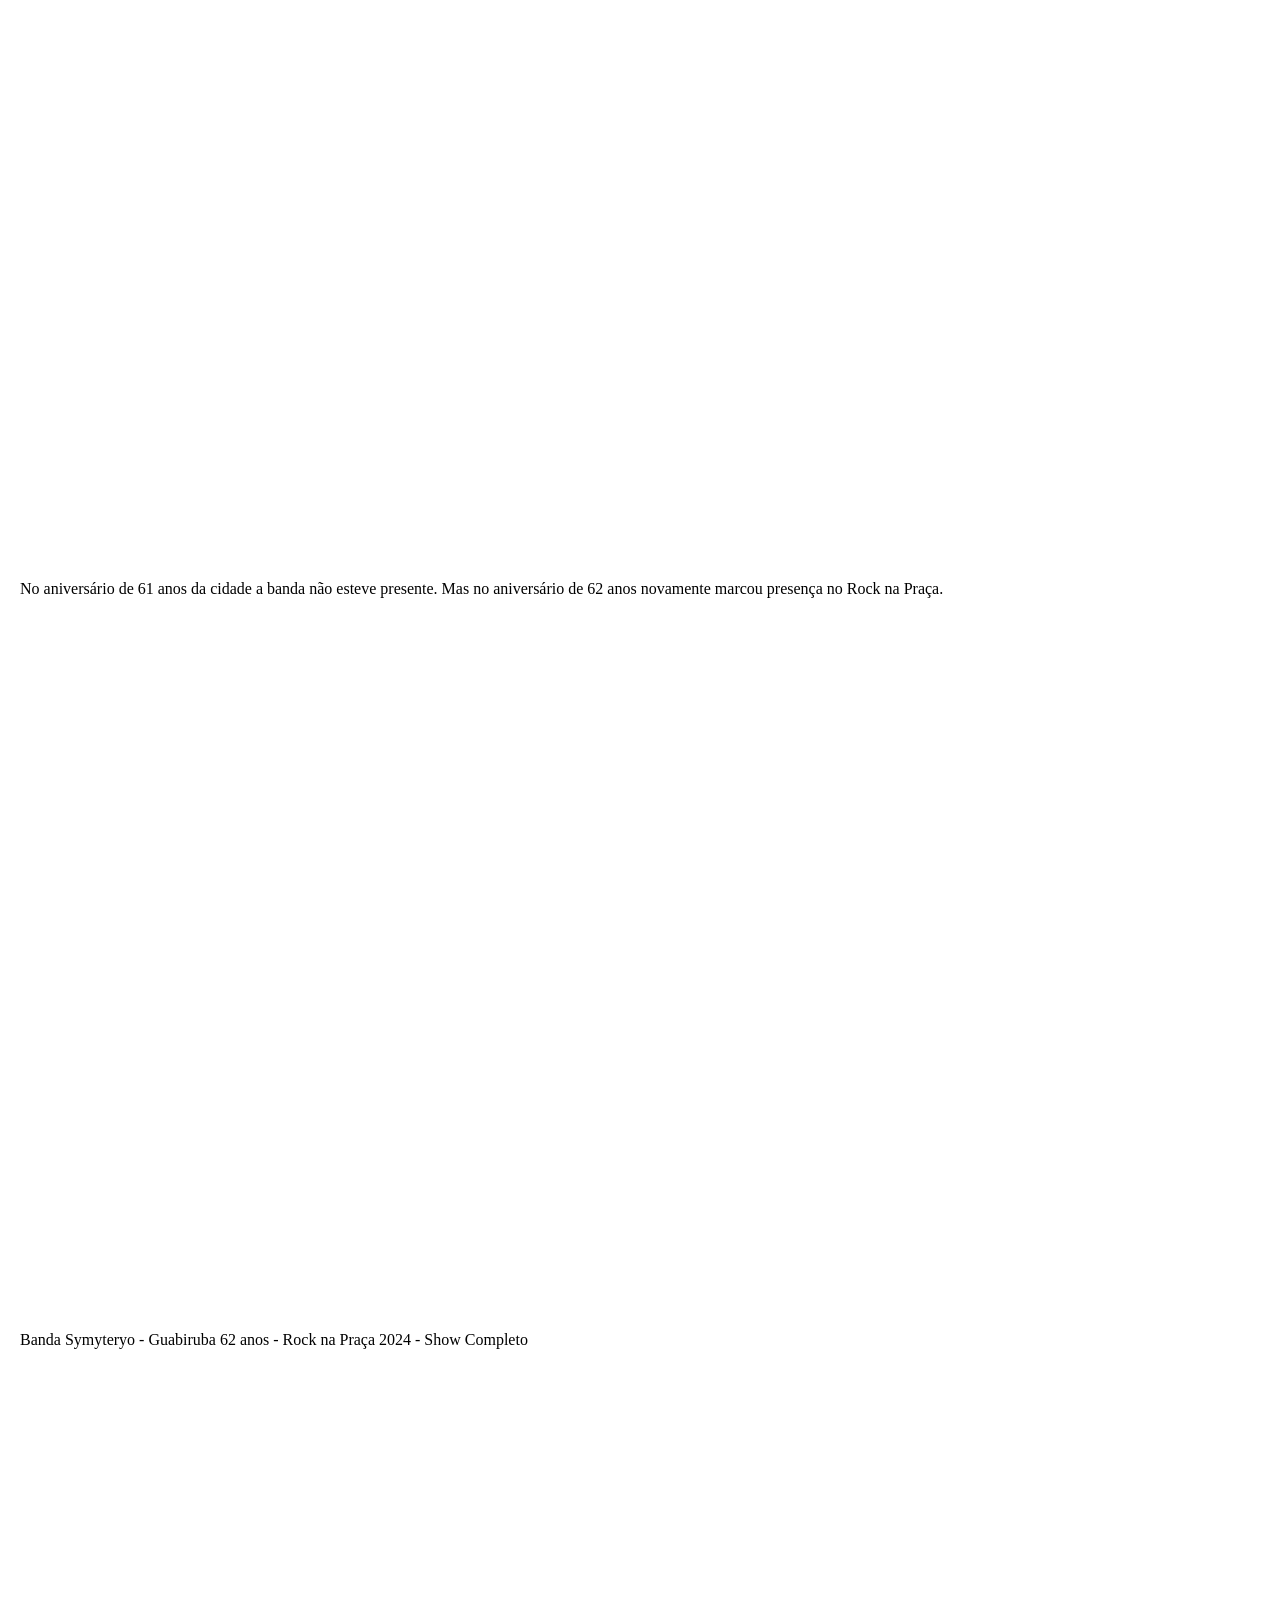
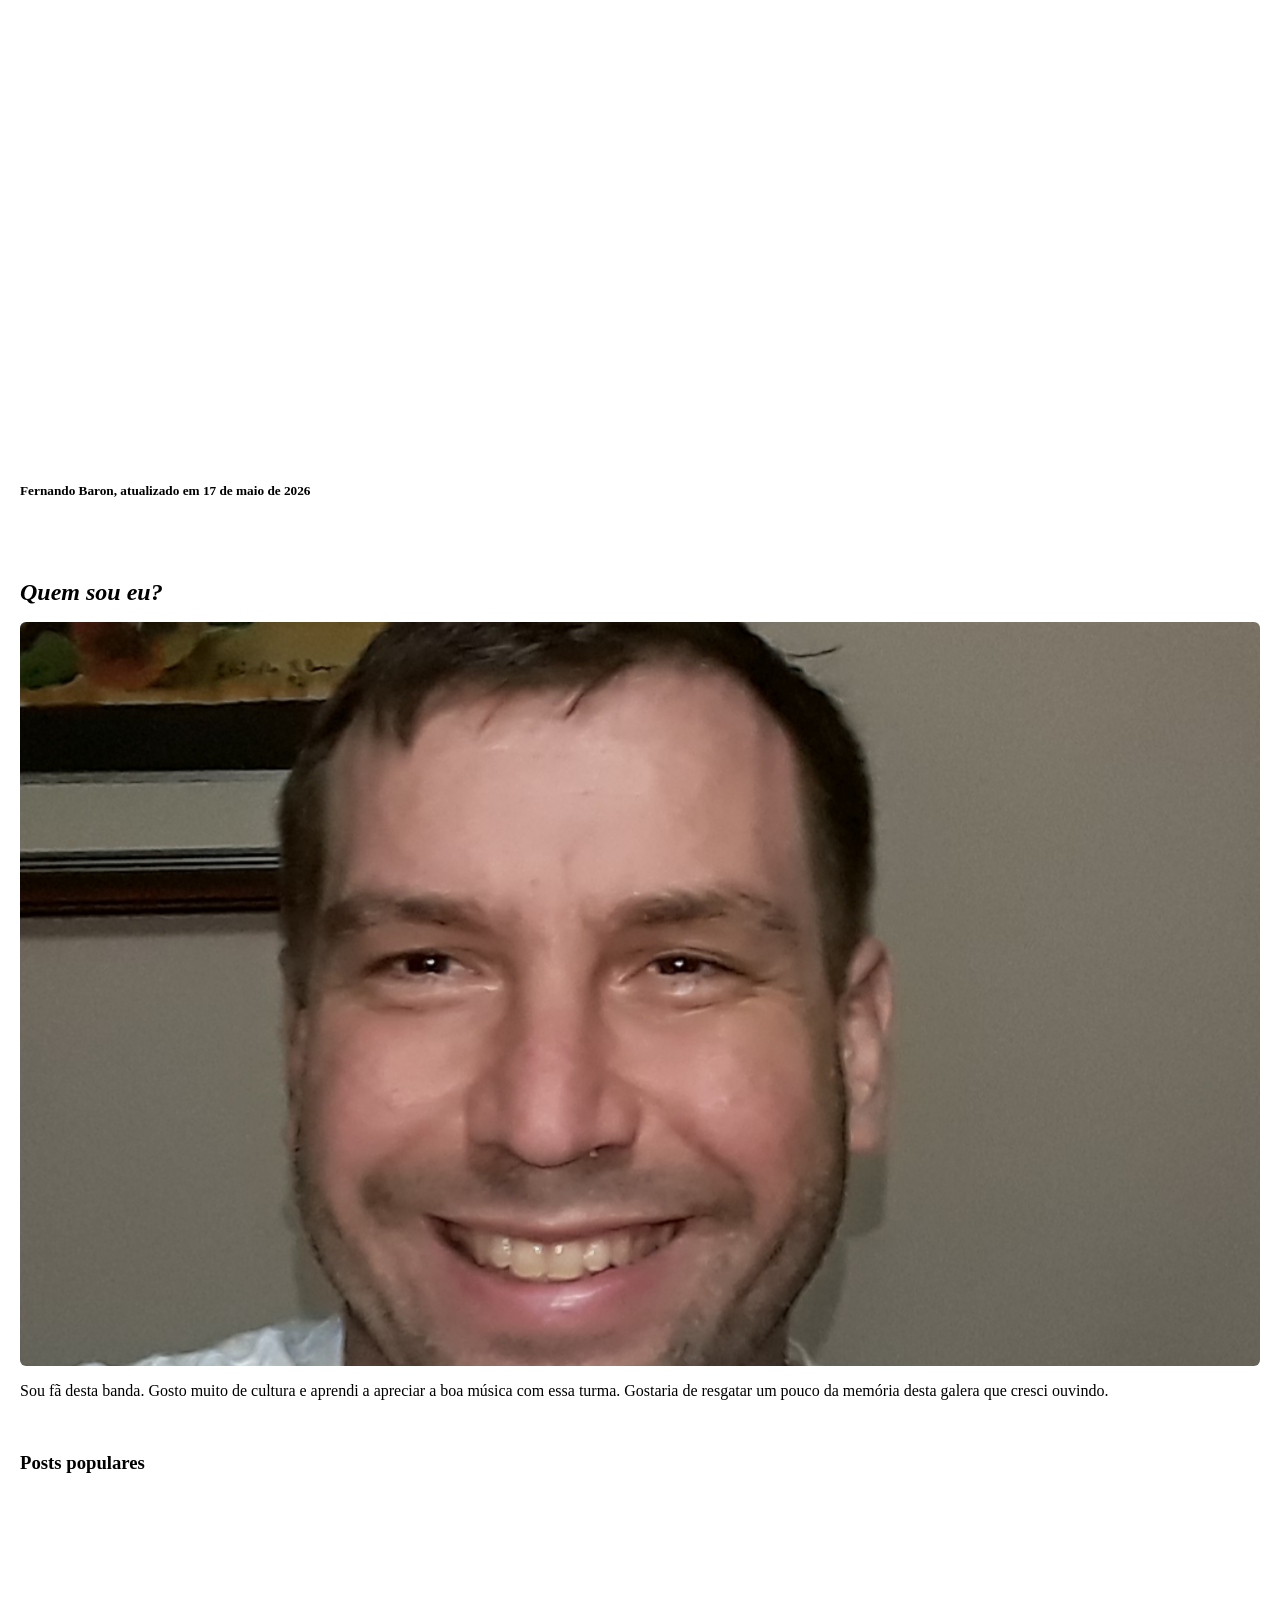
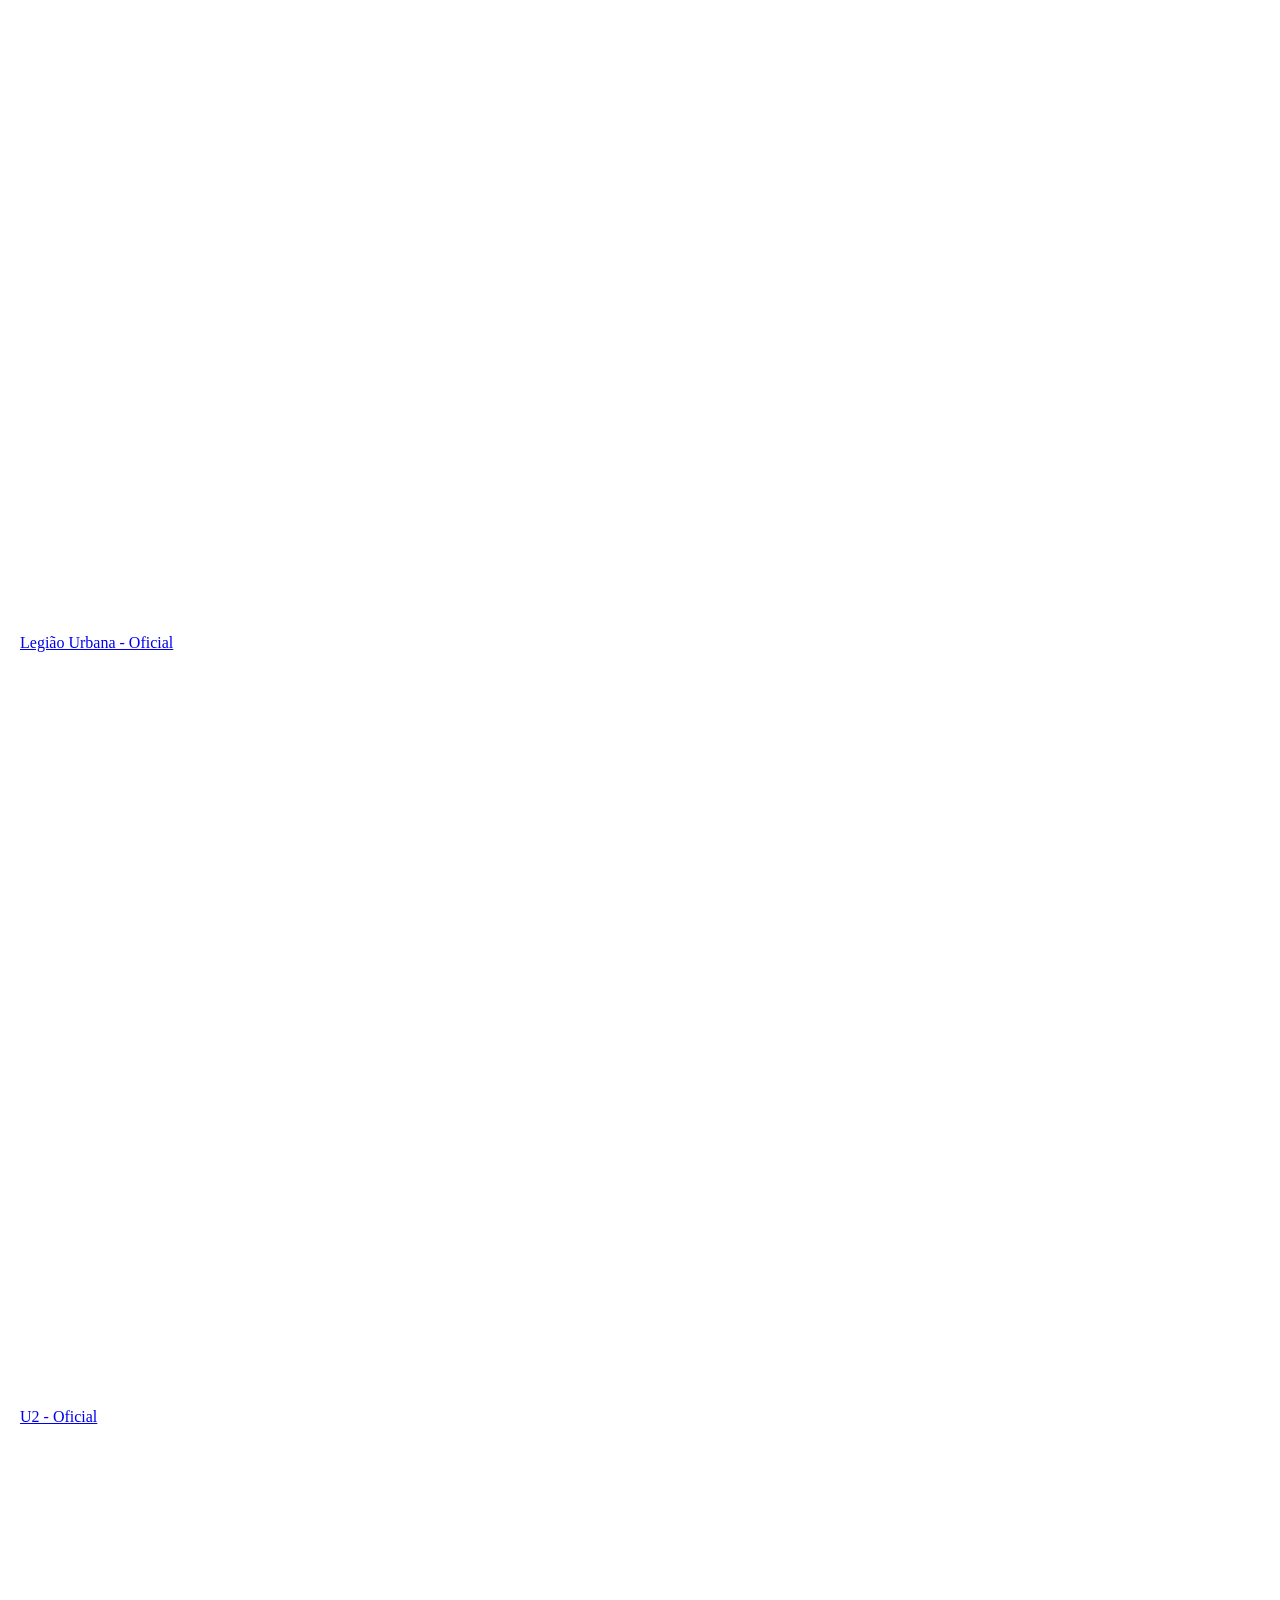
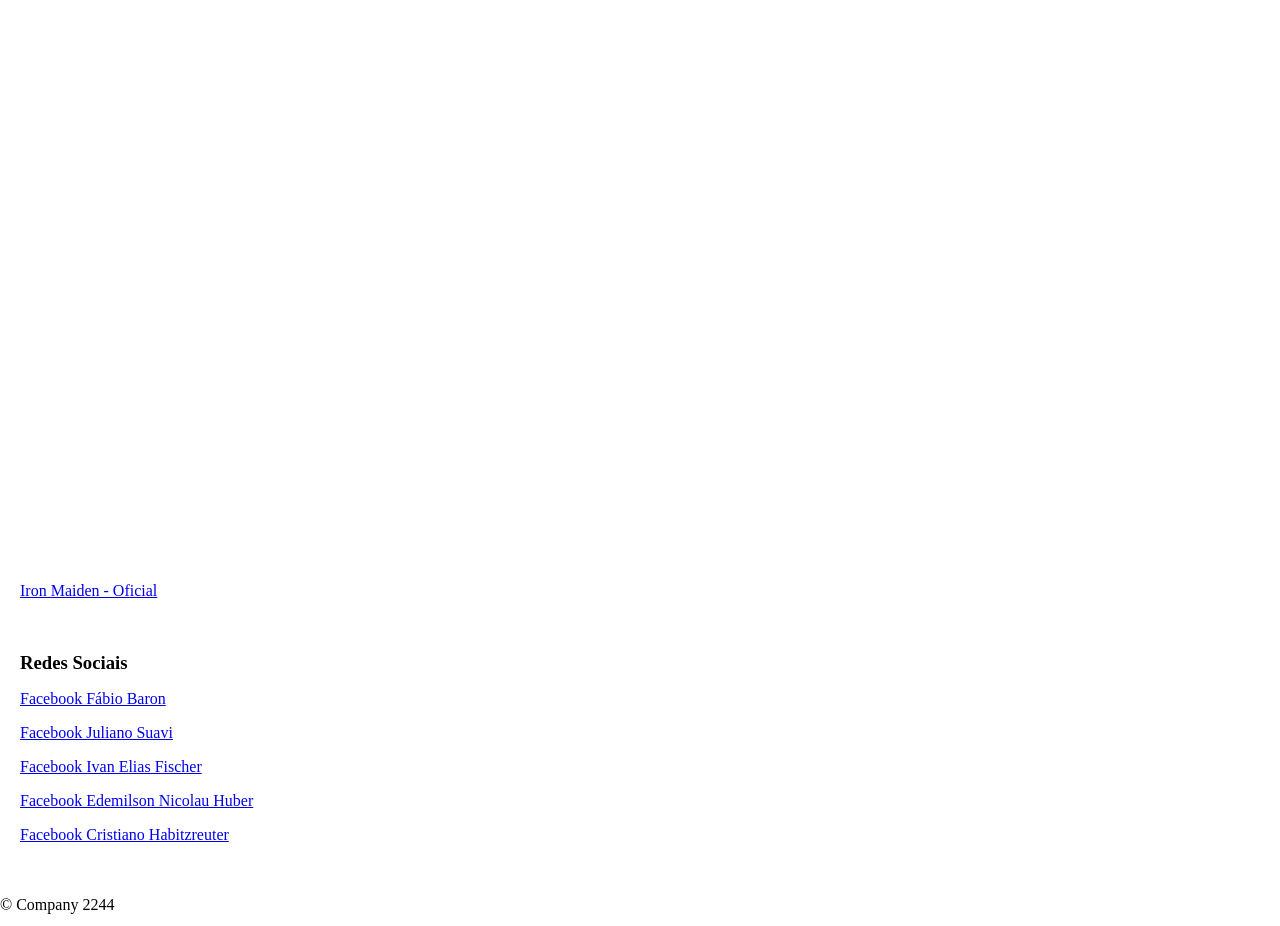
==== commit b08ac732: "Commit BandaSymyteryoOficial - QuebraDeLinha2244" ====
--- a/public_html/index.html
+++ b/public_html/index.html
@@ -76,7 +76,7 @@
                     </div>
 					
 					<p></p>
-					<p></p>
+					<p><br></p>
 					
 					<p><i>Tributo à banda Symyteryo / Tina Turner - The Best / Abertura com Músicos Convidados</i></p>
 					
@@ -88,19 +88,19 @@
                     </div>
                     
                     <p></p>
+                    <p><br></p>
+					
+					<p><i>Tributo à banda Symyteryo / Ramones - Pet Sematary / Formação Original e Convidados</i></p>
+                    
+                     <div class="painelA">
+                        <iframe class="iframe"
+                            src="https://www.youtube.com/embed/3ycKkAM2Nks?si=eokRzhSukql8Kb-L" 
+                            allowfullscreen>
+                        </iframe>
+                    </div>
+                    
                     <p></p>
-					
-					<p><i>Tributo à banda Symyteryo / Ramones - Pet Sematary / Formação Original e Convidados</i></p>
-                    
-                     <div class="painelA">
-                        <iframe class="iframe"
-                            src="https://www.youtube.com/embed/3ycKkAM2Nks?si=eokRzhSukql8Kb-L" 
-                            allowfullscreen>
-                        </iframe>
-                    </div>
-                    
-                    <p></p>
-                    <p></p>
+                    <p><br></p>
 					
 					<p><i>Tributo à banda Symyteryo / Música Autoral / Formação Original e Convidados</i></p>
                     
@@ -240,7 +240,7 @@
 
     <!-- ========================= FOOTER ========================= -->
     <footer class="footer">
-        <p>&copy; Company 2243</p>
+        <p>&copy; Company 2244</p>
     </footer>
 
     <script src="js/lightbox-plus-jquery.min.js"></script>
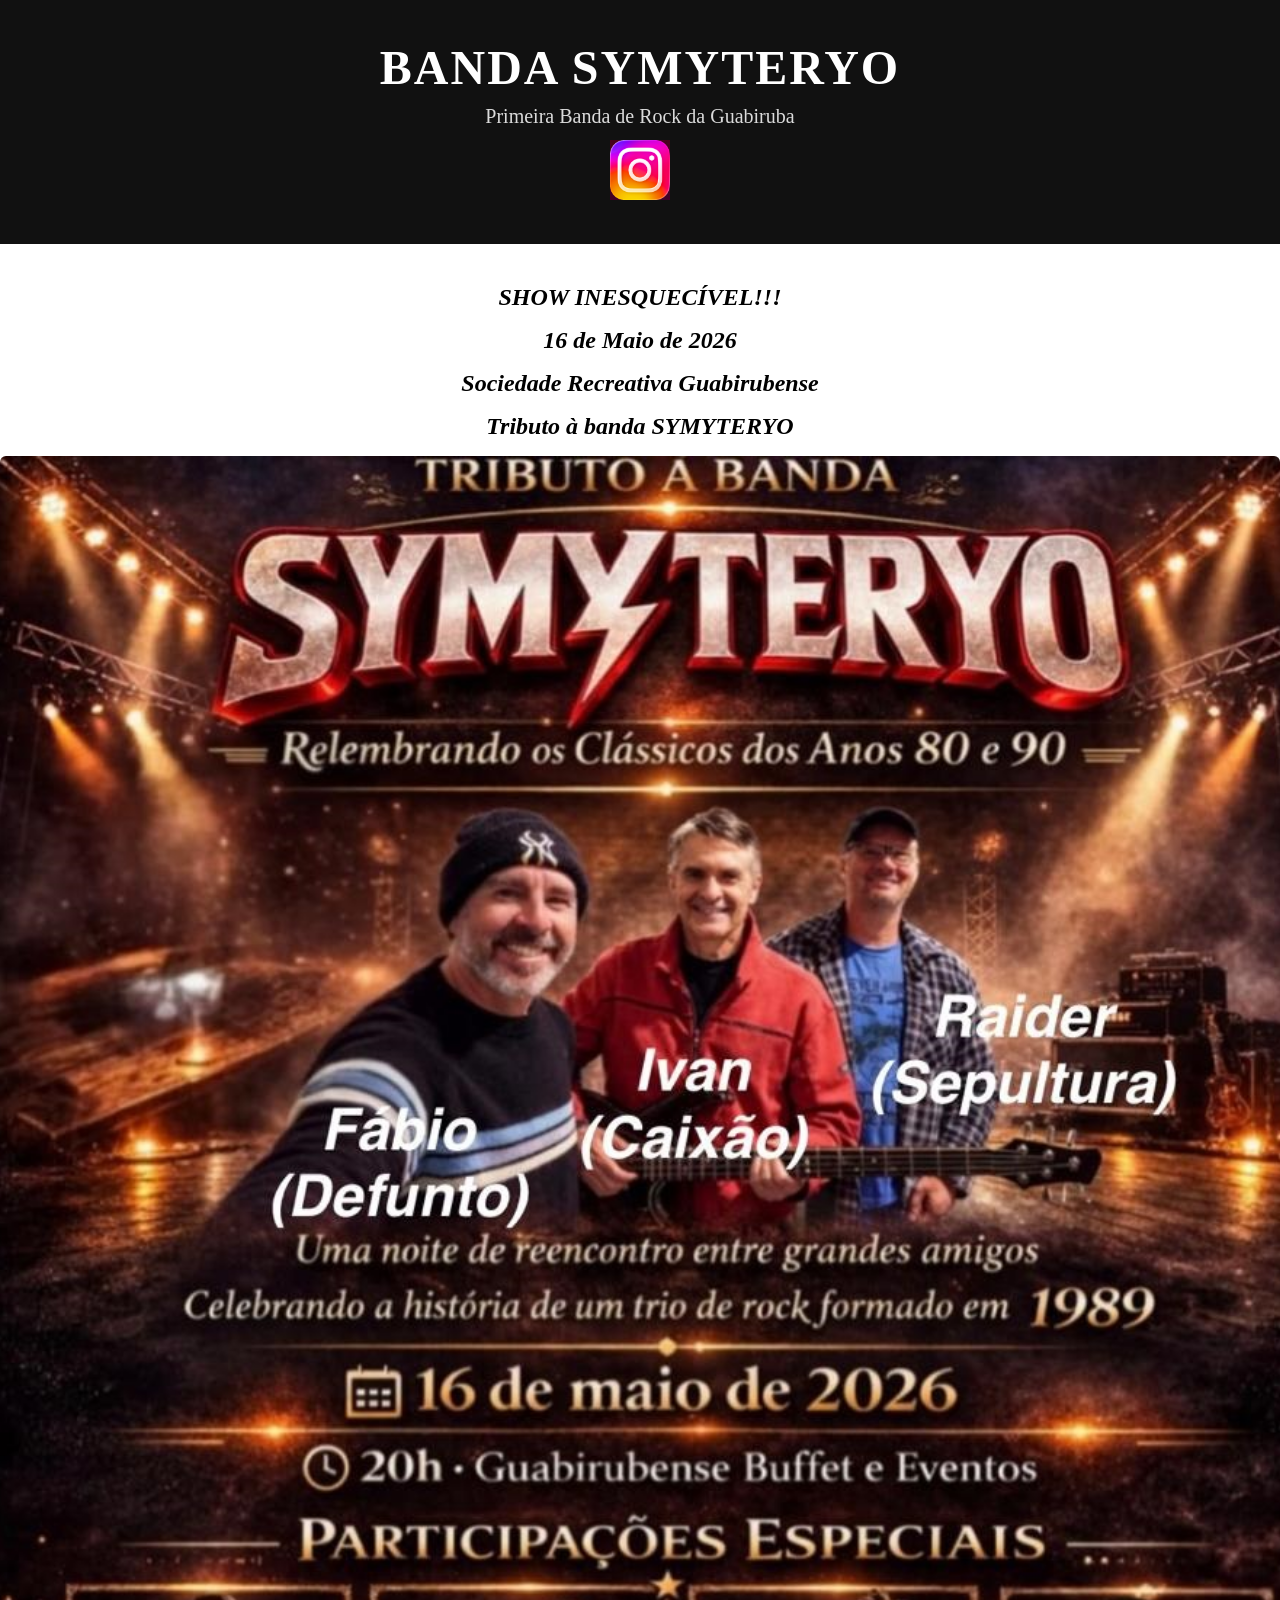
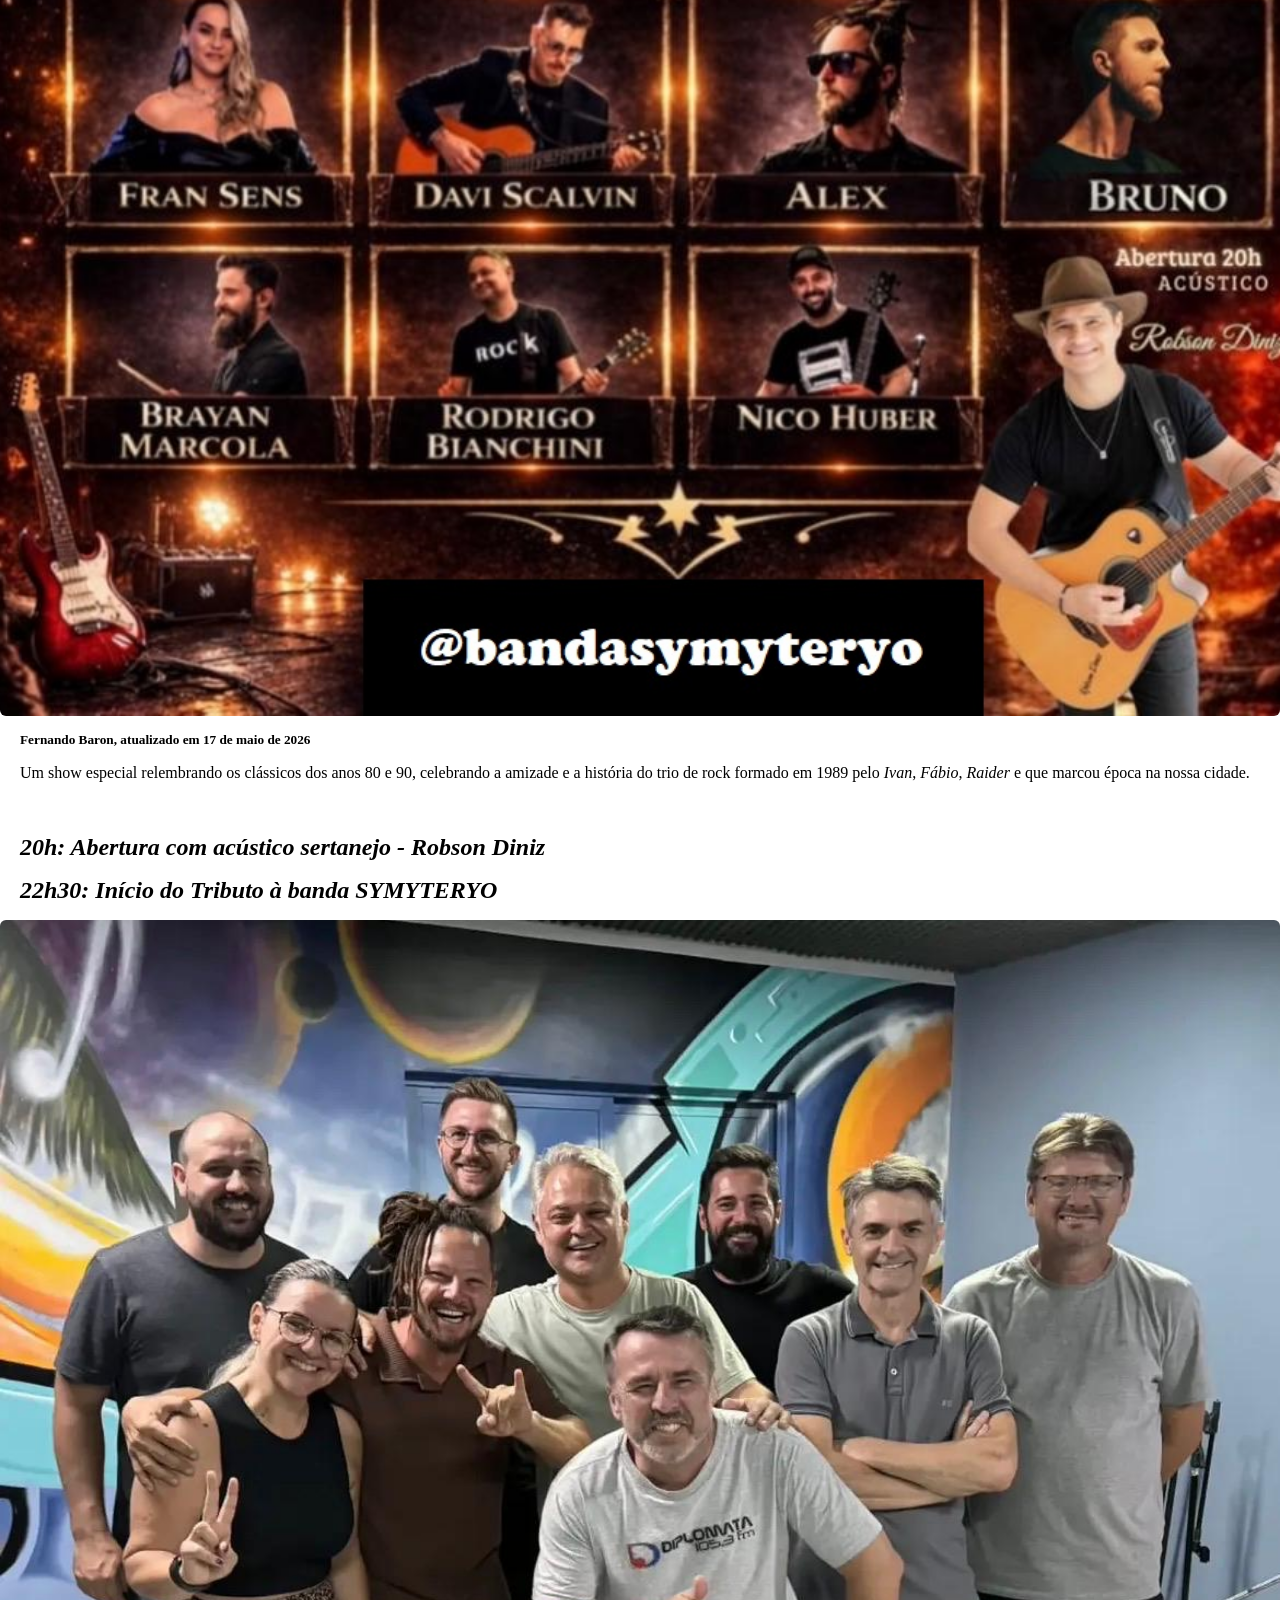
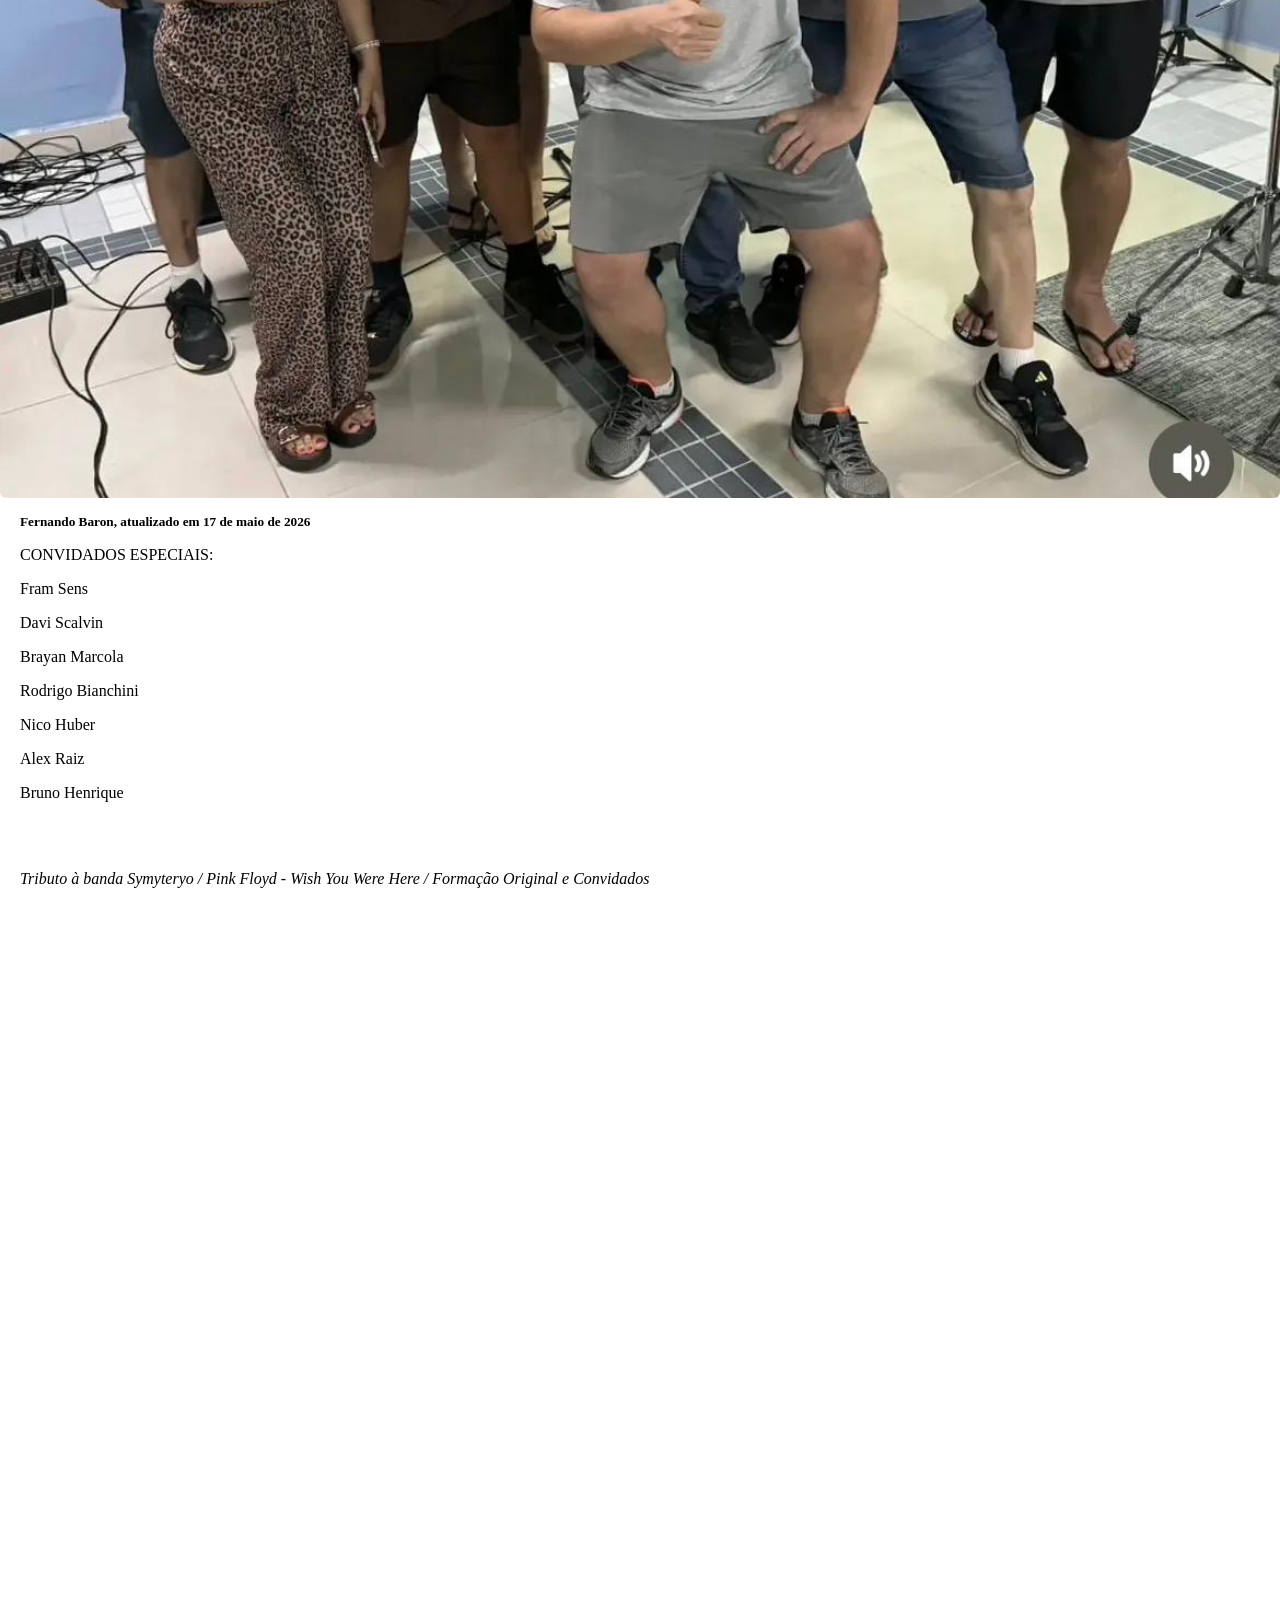
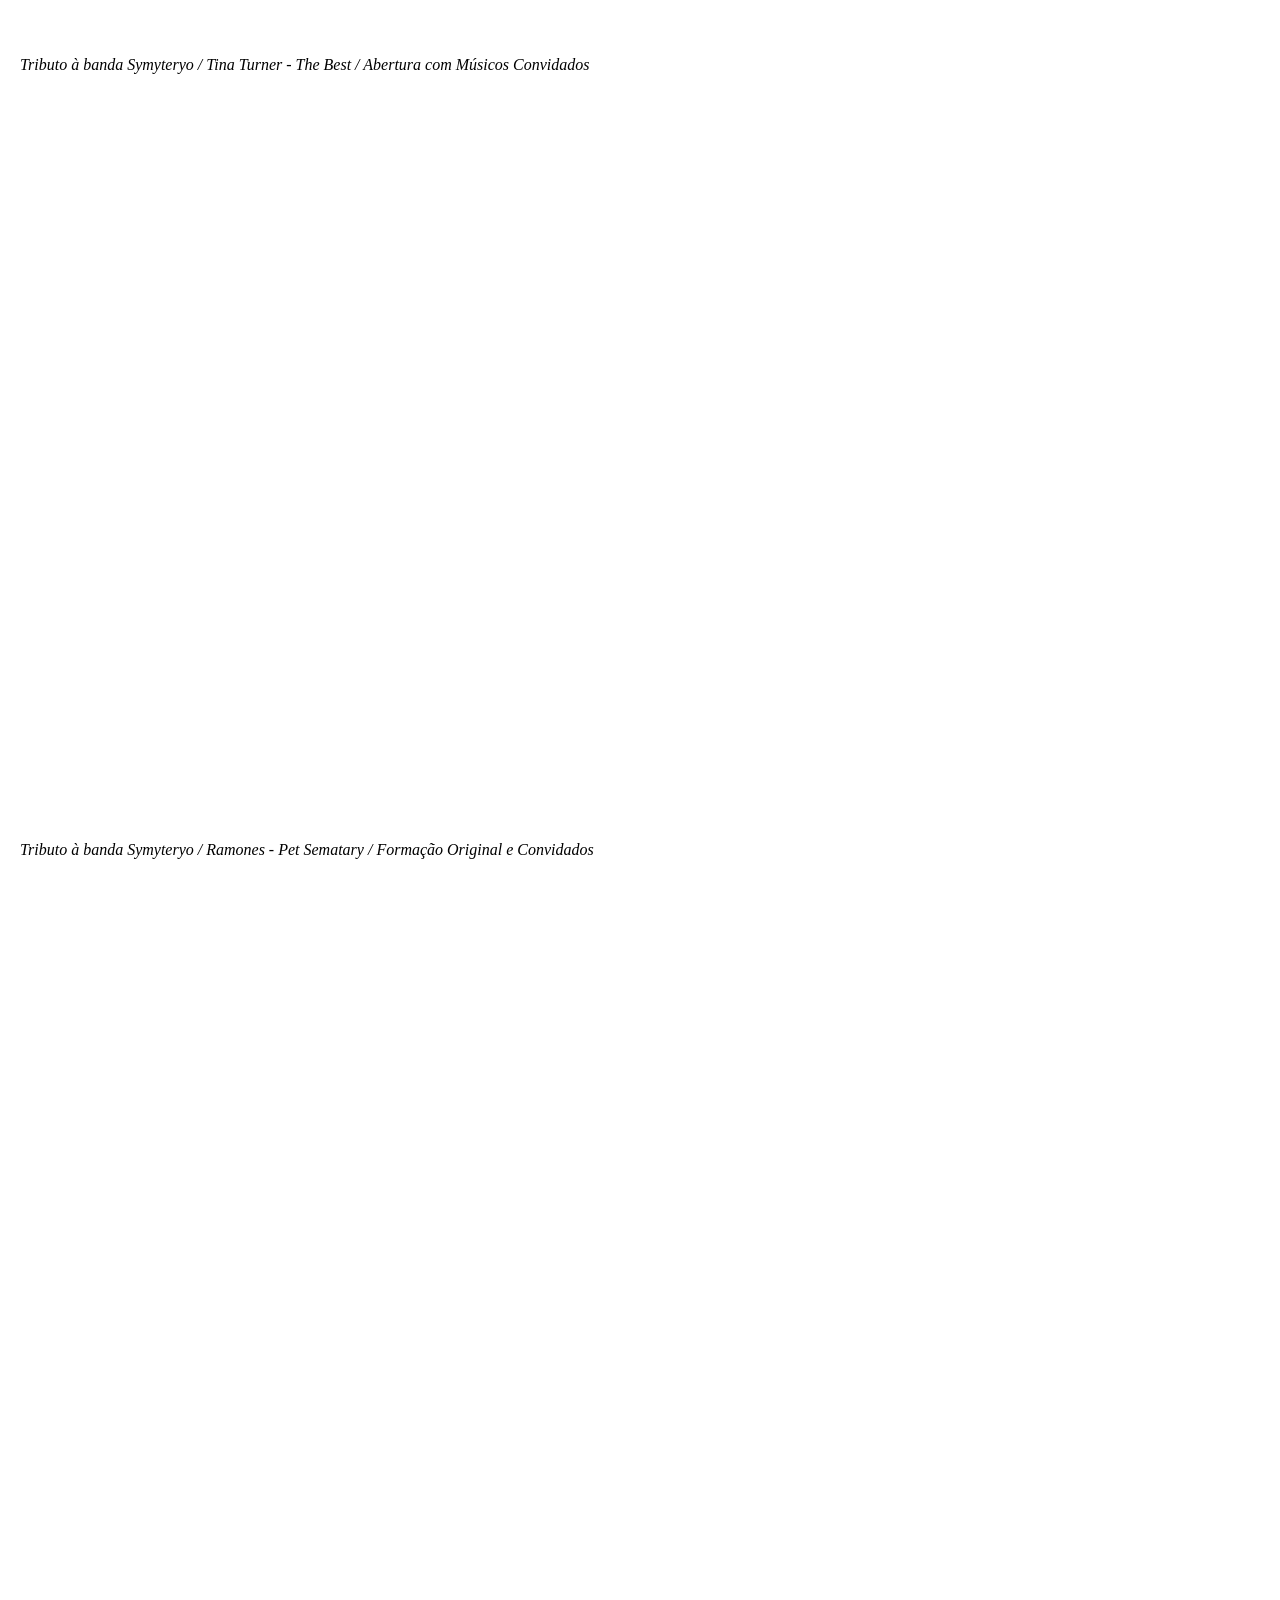
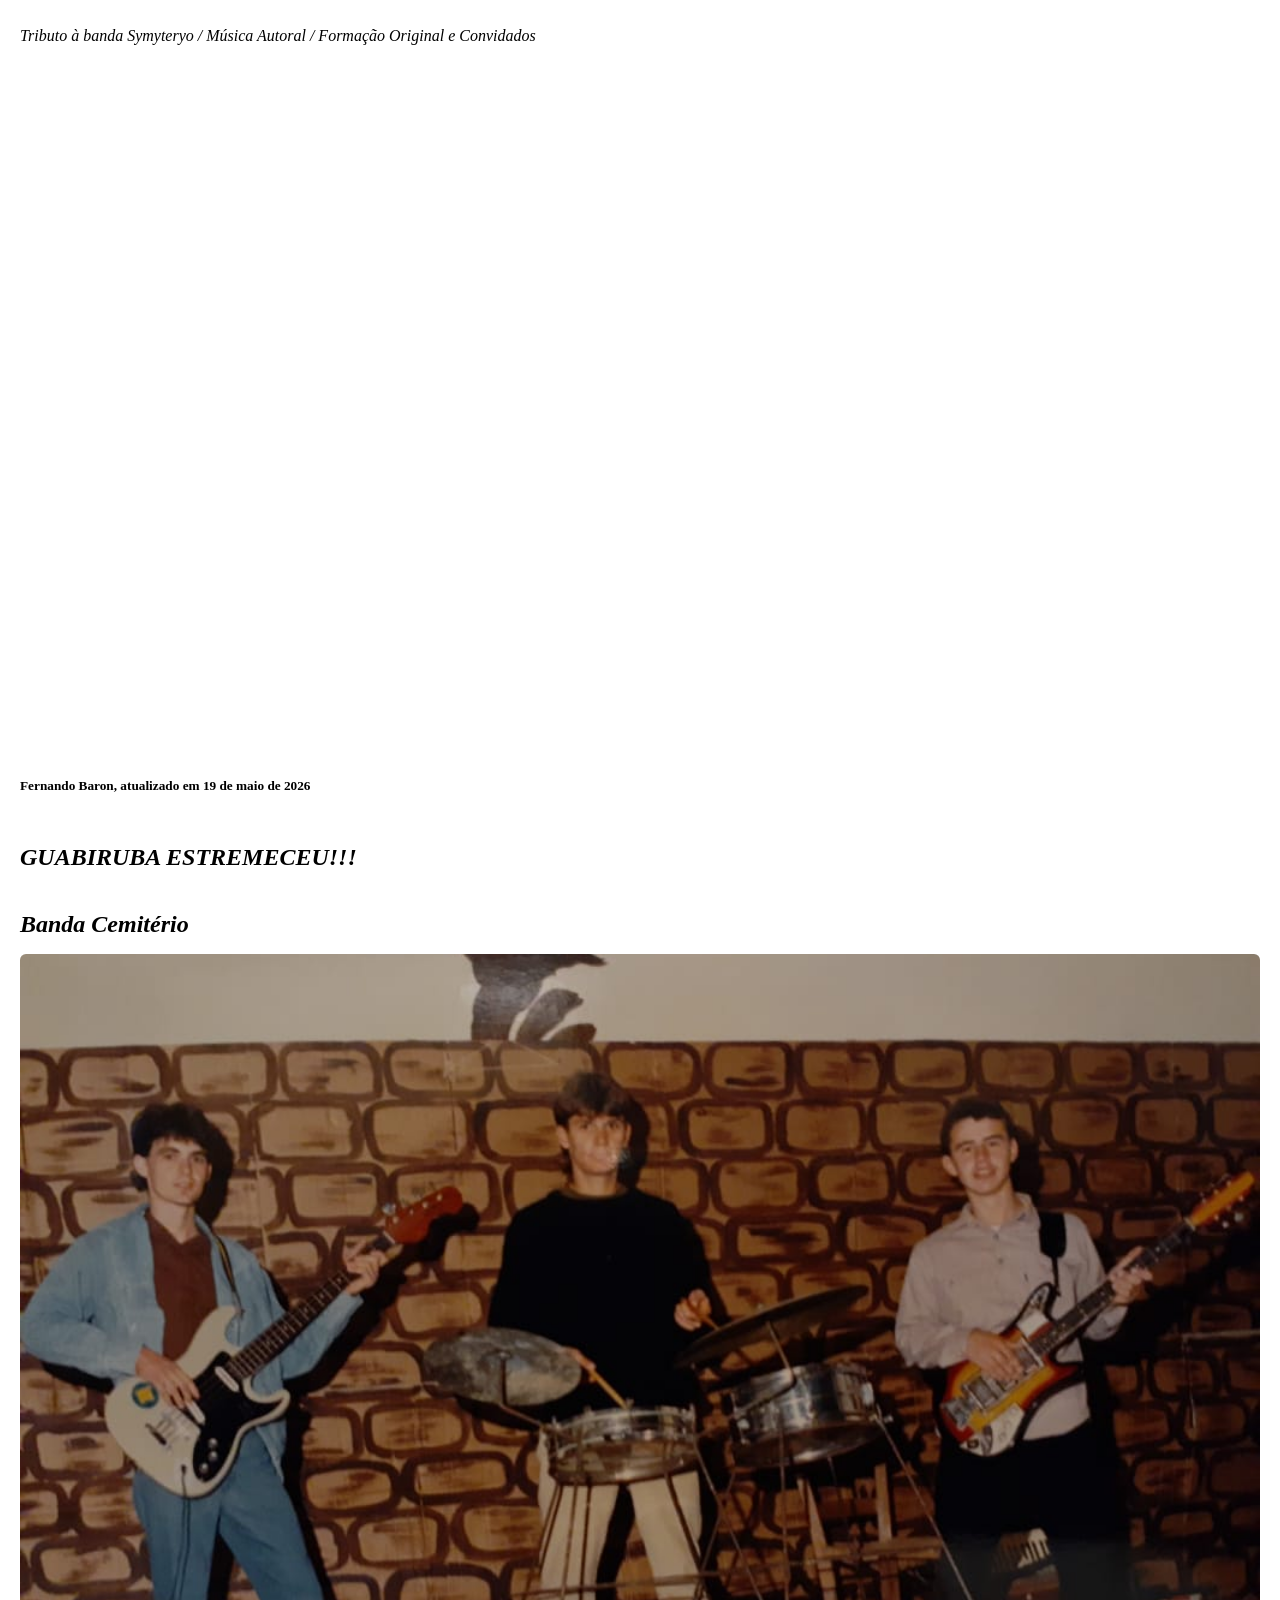
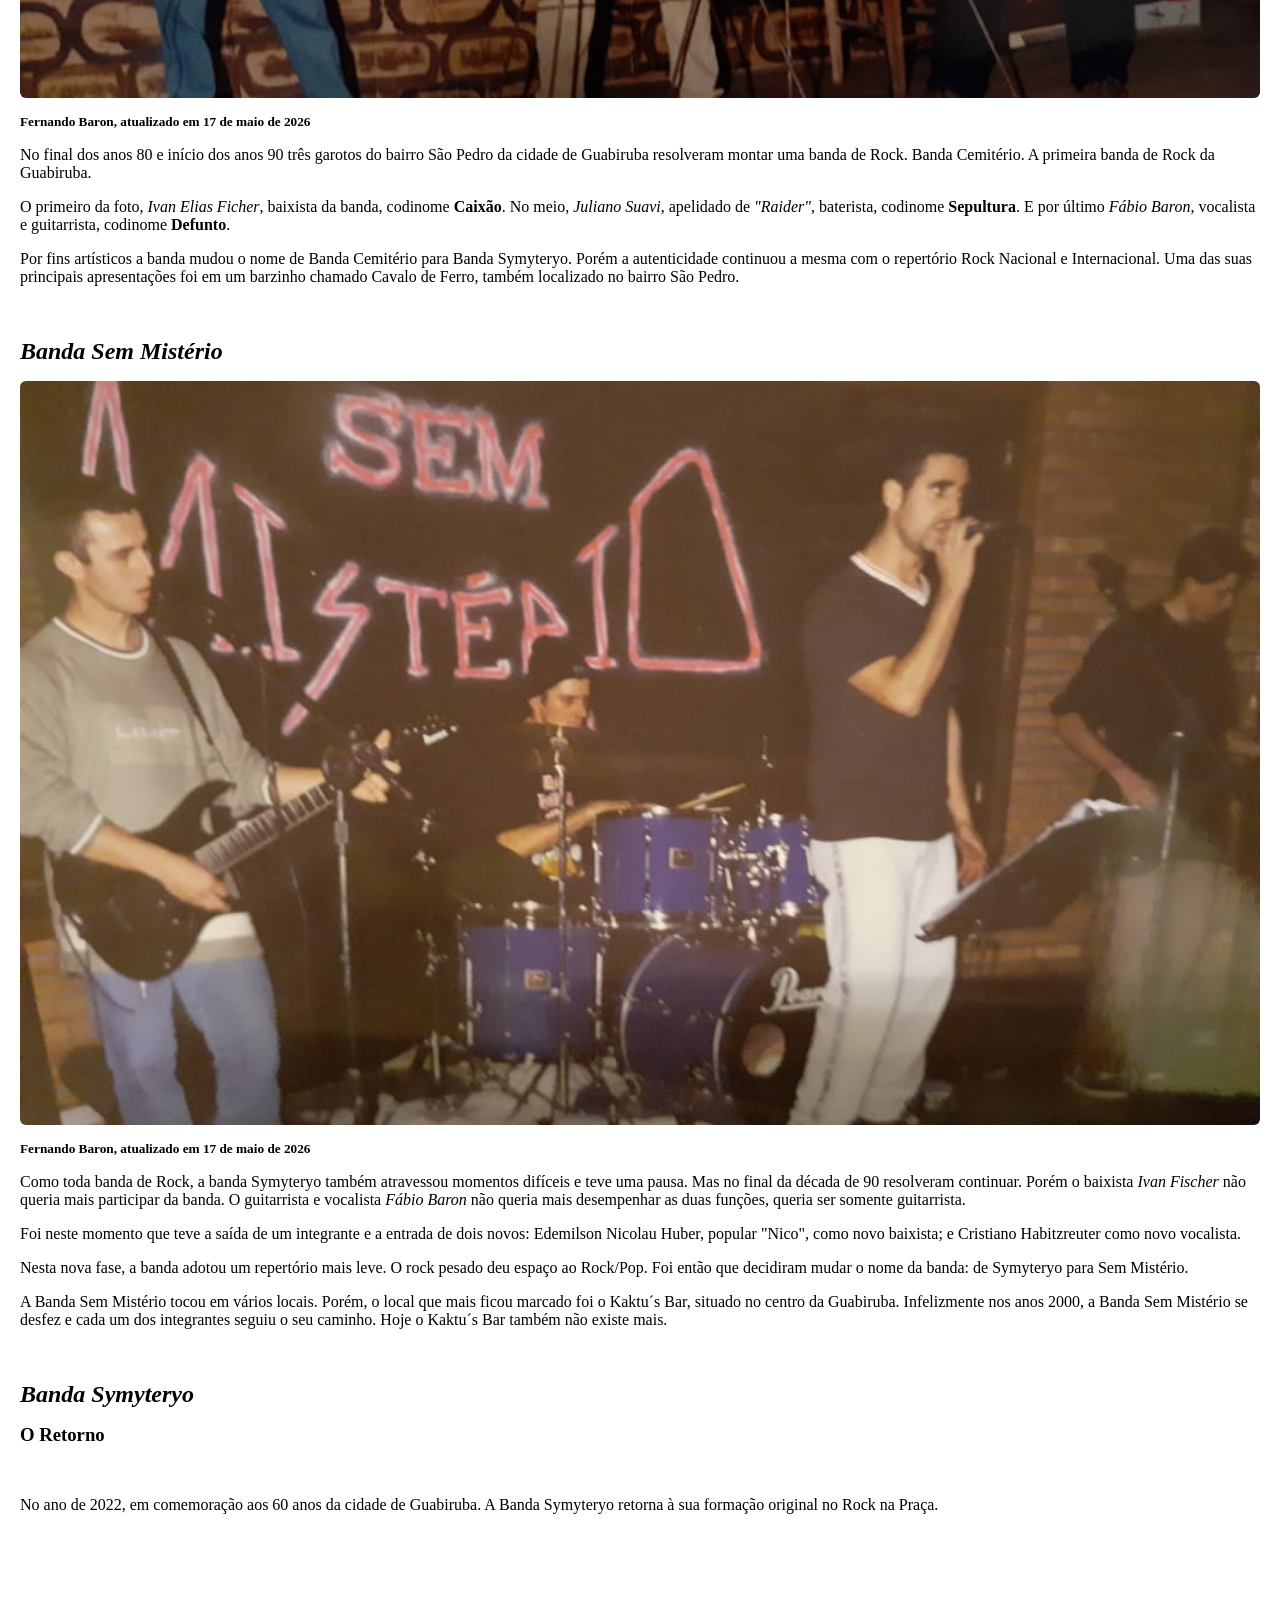
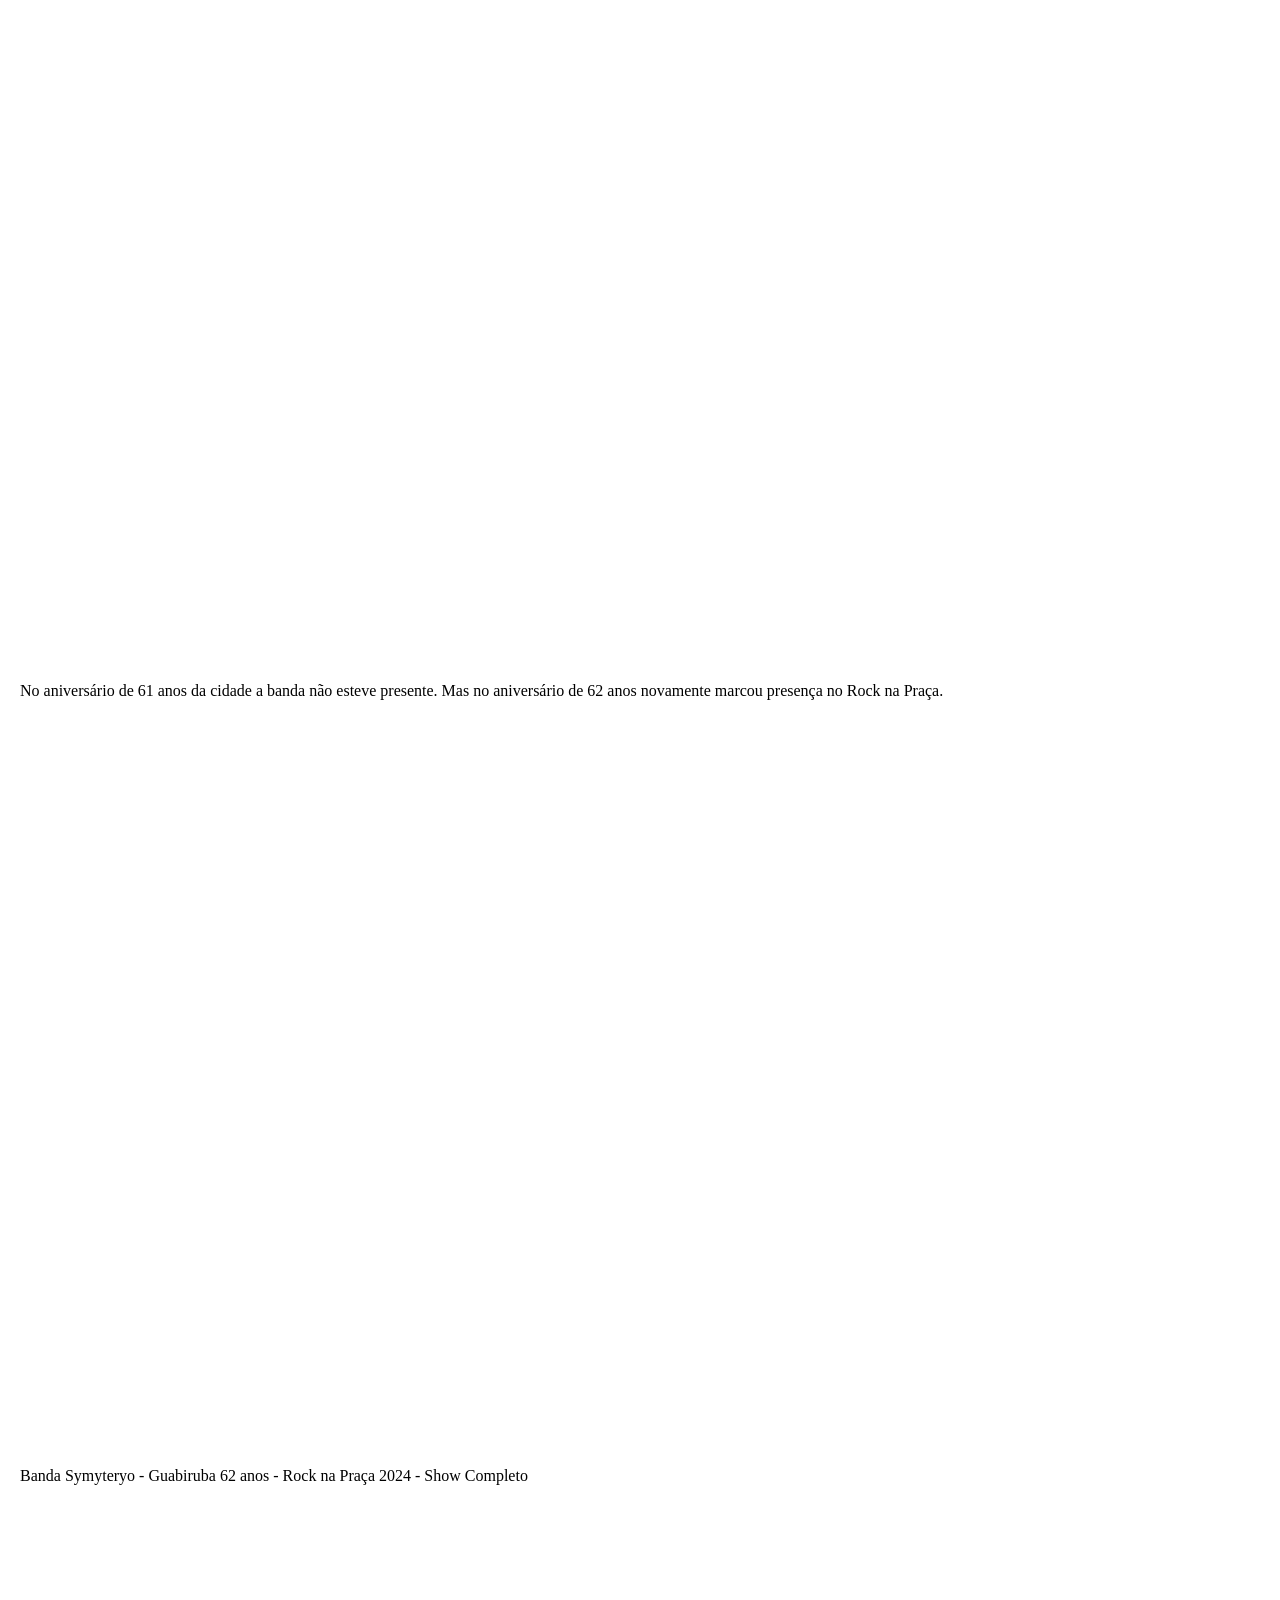
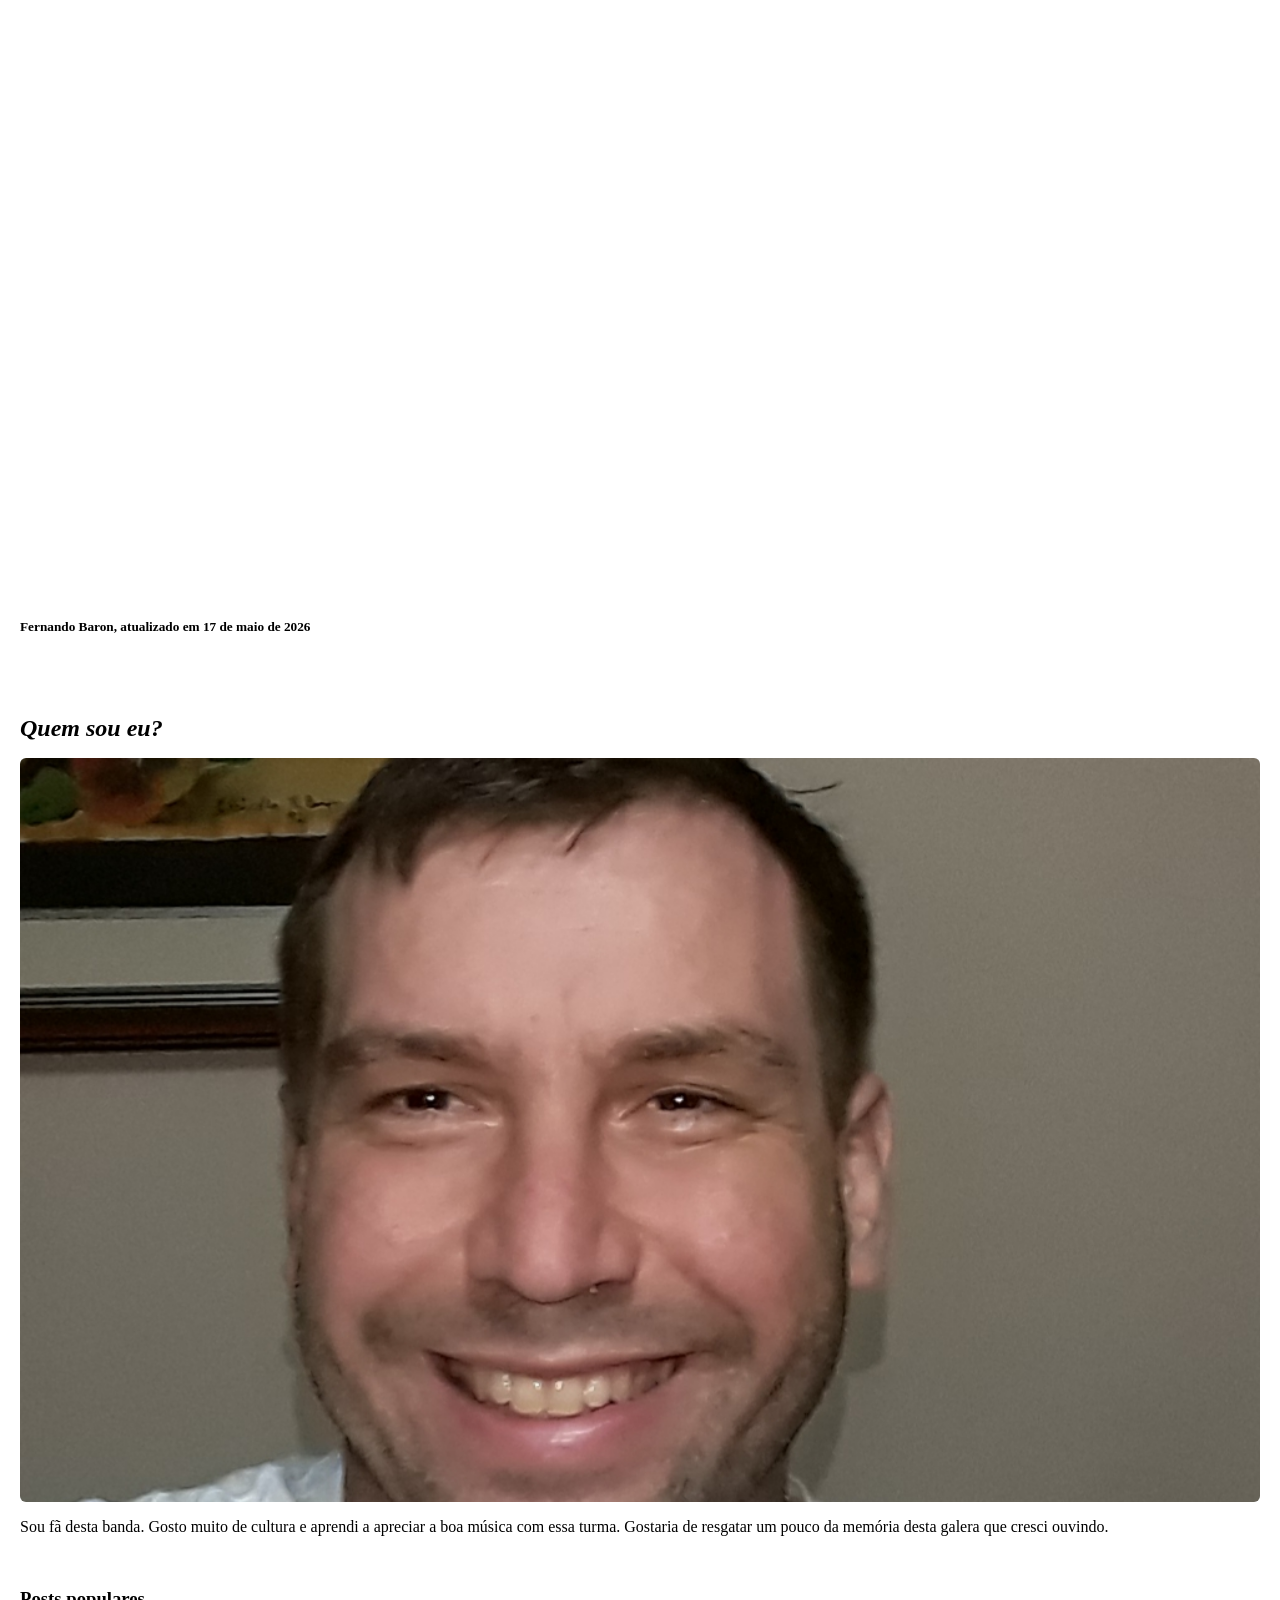
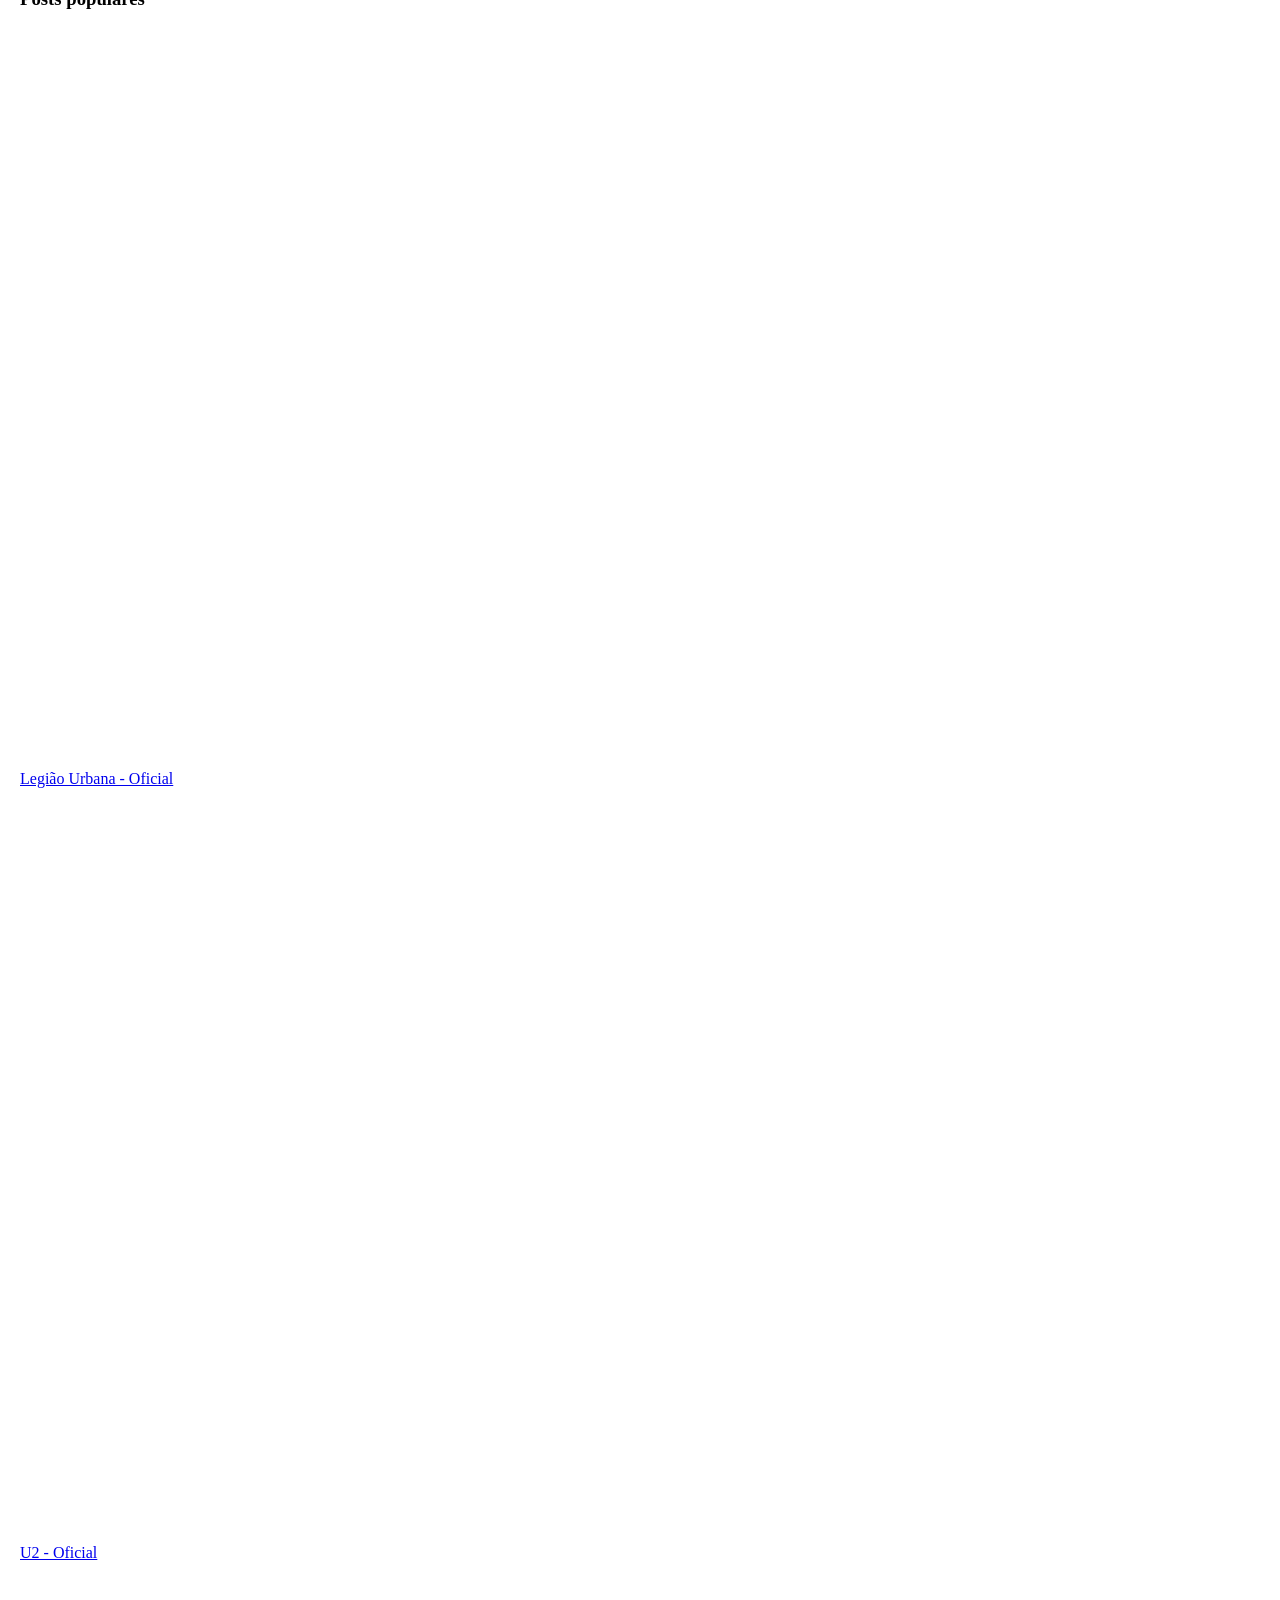
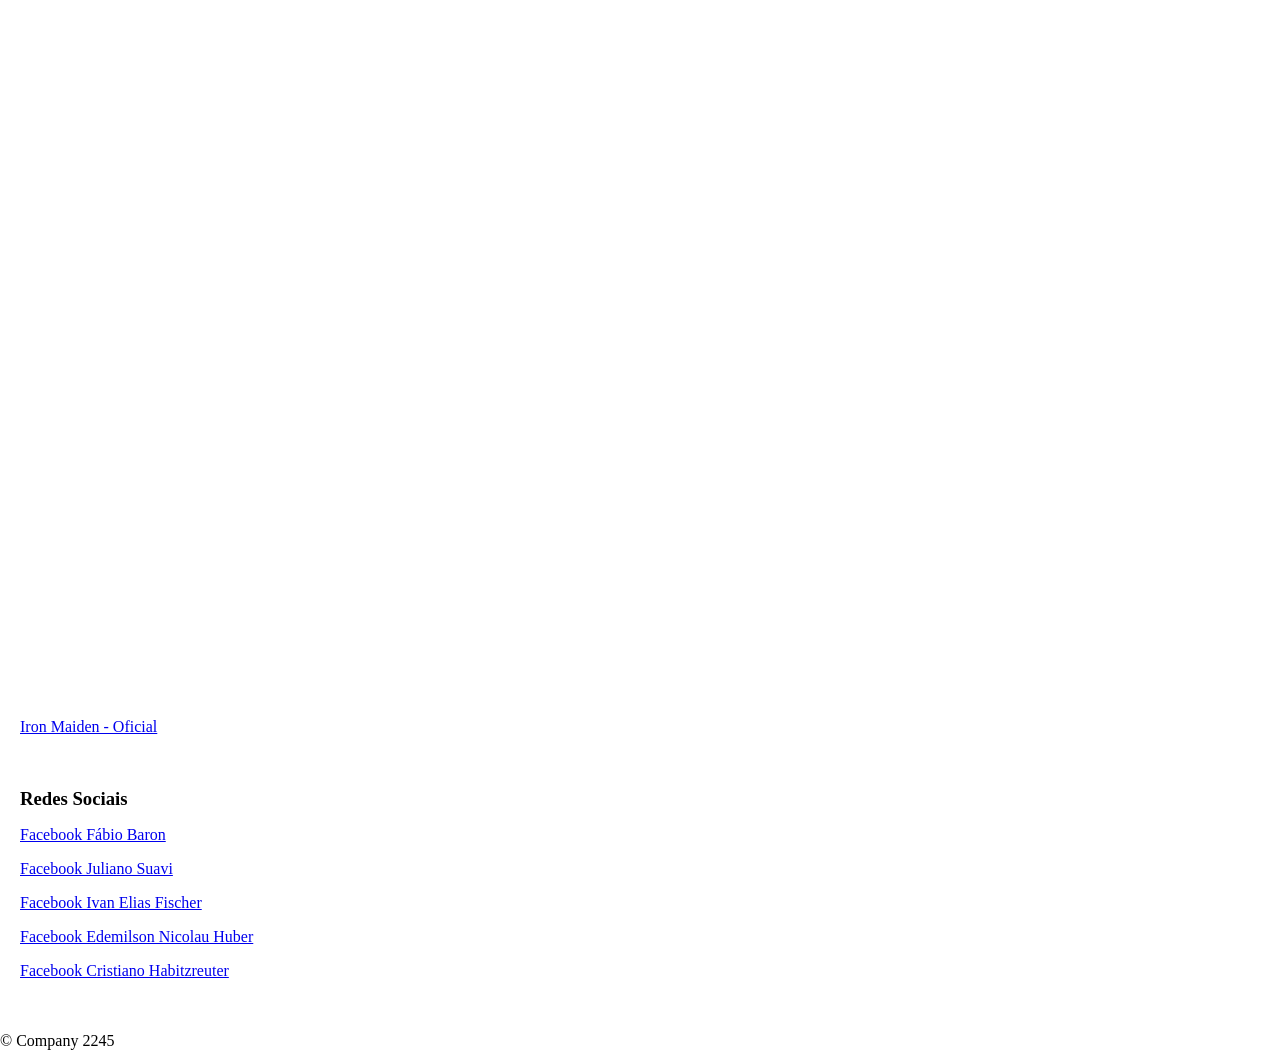
==== commit f3db74b2: "Commit BandaSymyteryoOficial - Ajustes2245" ====
--- a/public_html/index.html
+++ b/public_html/index.html
@@ -114,6 +114,8 @@
 
                     <h5>Fernando Baron, atualizado em 19 de maio de 2026</h5>
                     
+                    <p><br></p>
+                    
                     <h2>GUABIRUBA ESTREMECEU!!!</h2>
                       
                 </article>
@@ -159,7 +161,9 @@
                 <article class="card">
                     <h2>Banda Symyteryo</h2>
                     <h3>O Retorno</h3>
-
+					
+					<p><br></p>
+					
                     <p>No ano de 2022, em comemoração aos 60 anos da cidade de Guabiruba. A Banda Symyteryo retorna à sua formação original no Rock na Praça.</p>
 
                     <div class="painelA">
@@ -168,6 +172,8 @@
                             allowfullscreen>
                         </iframe>
                     </div>
+                    
+                    <p><br></p>
 
                     <p>No aniversário de 61 anos da cidade a banda não esteve presente. Mas no aniversário de 62 anos novamente marcou presença no Rock na Praça.</p>
 
@@ -177,6 +183,8 @@
                             allowfullscreen>
                         </iframe>
                     </div>
+                    
+                    <p><br></p>
                     
                     <p>Banda Symyteryo - Guabiruba 62 anos - Rock na Praça 2024 - Show Completo</p>
 
@@ -240,7 +248,7 @@
 
     <!-- ========================= FOOTER ========================= -->
     <footer class="footer">
-        <p>&copy; Company 2244</p>
+        <p>&copy; Company 2245</p>
     </footer>
 
     <script src="js/lightbox-plus-jquery.min.js"></script>
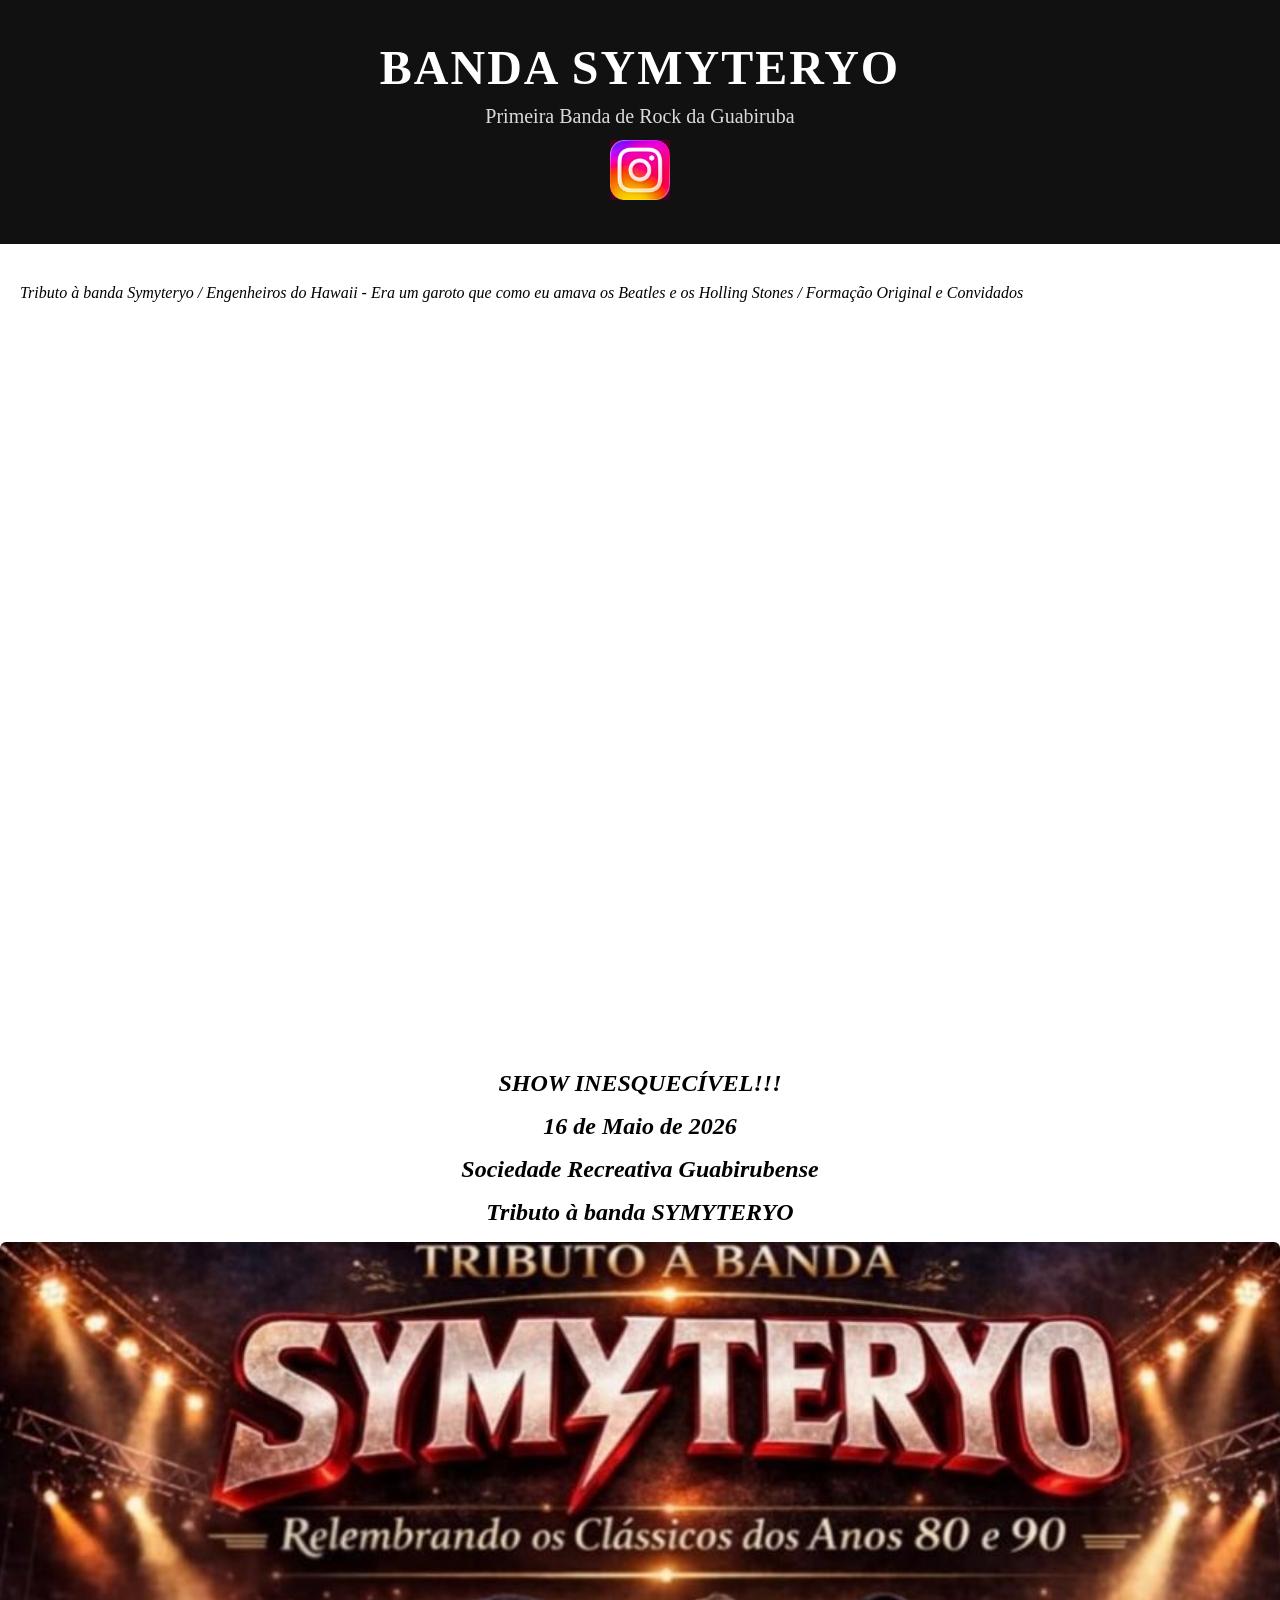
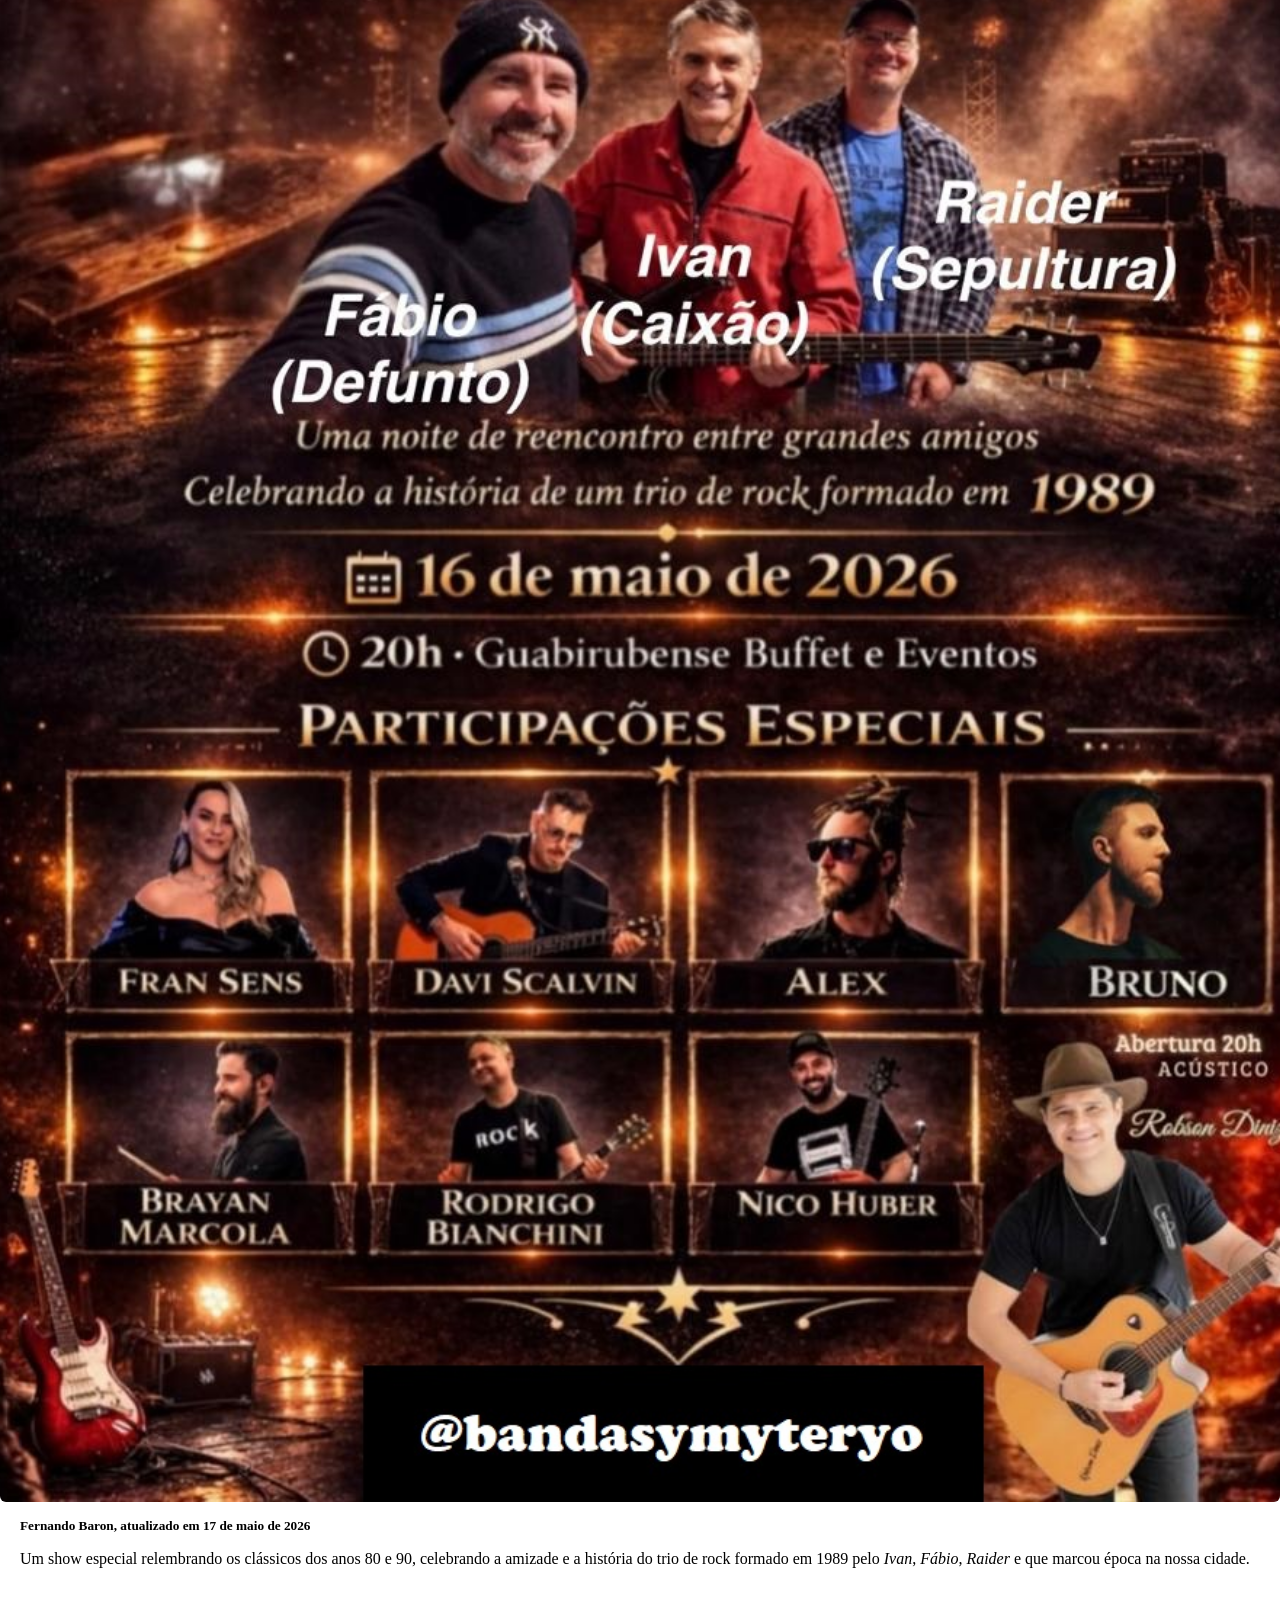
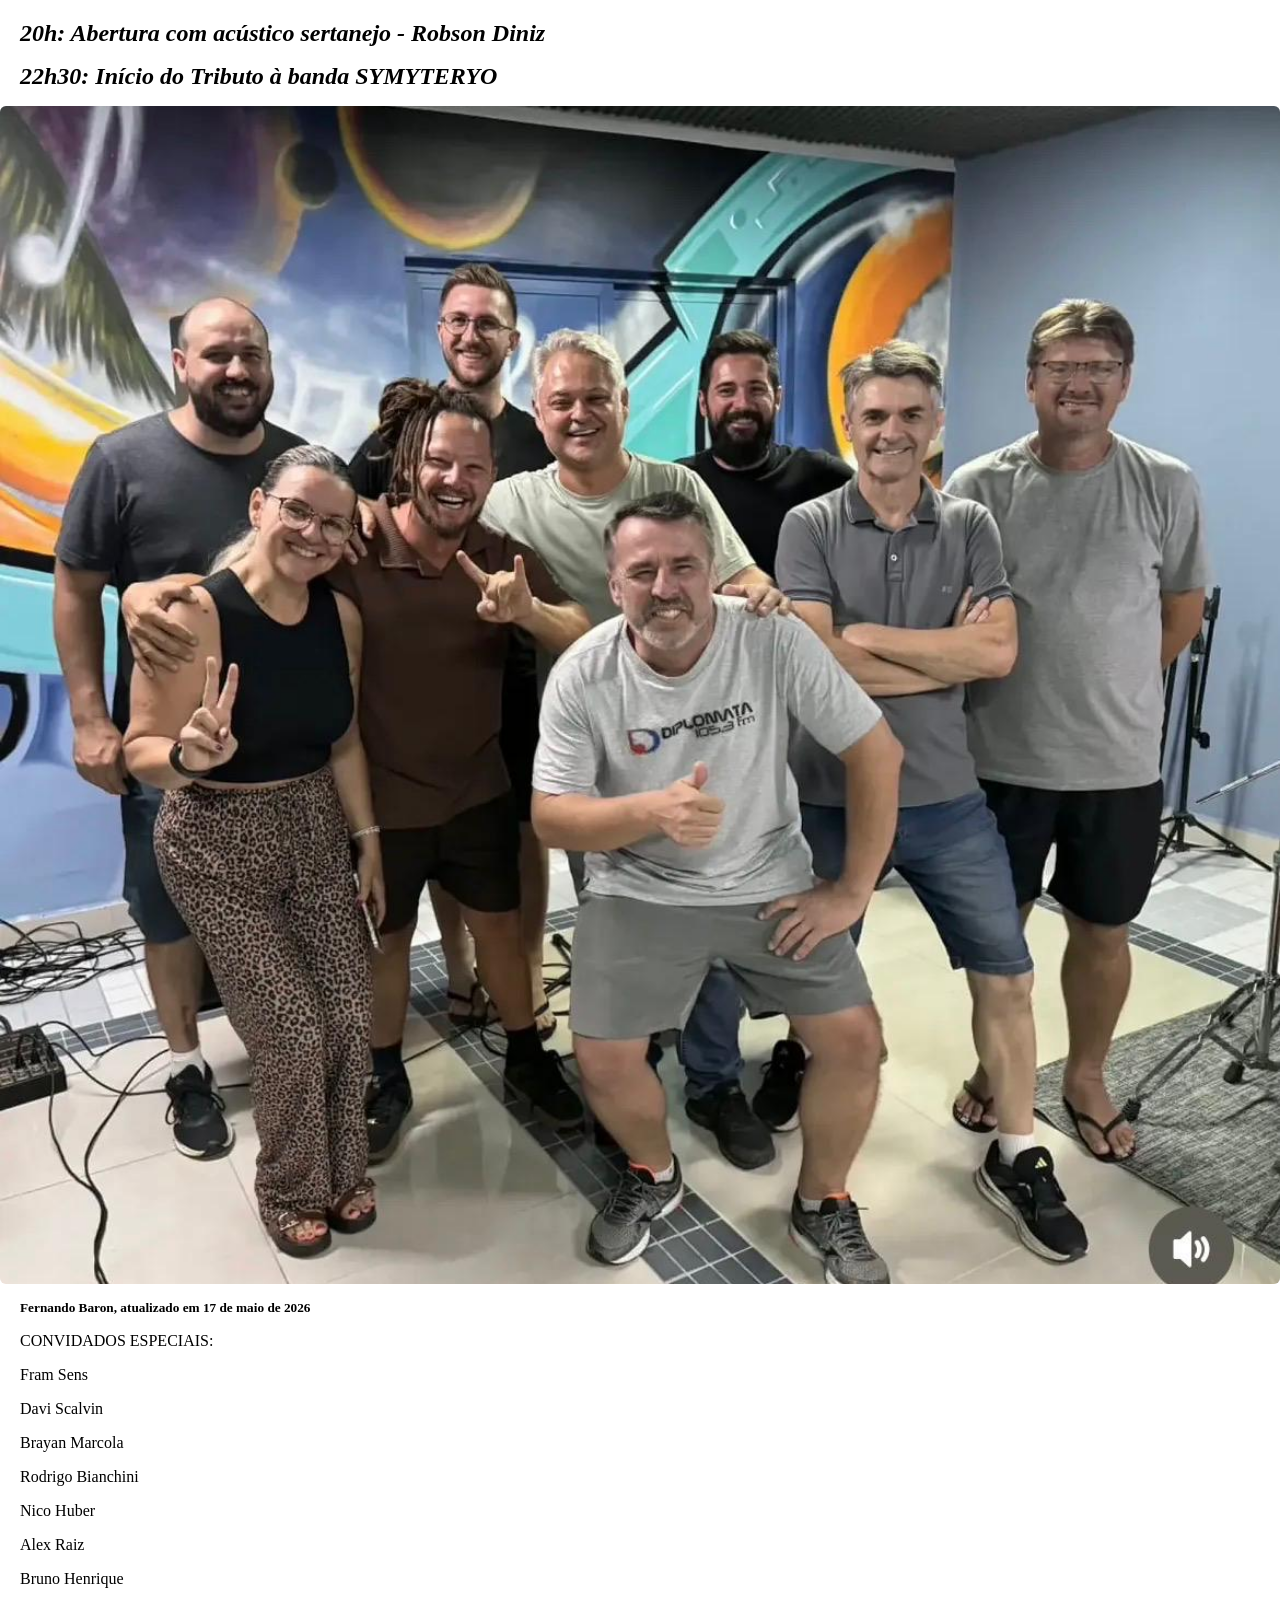
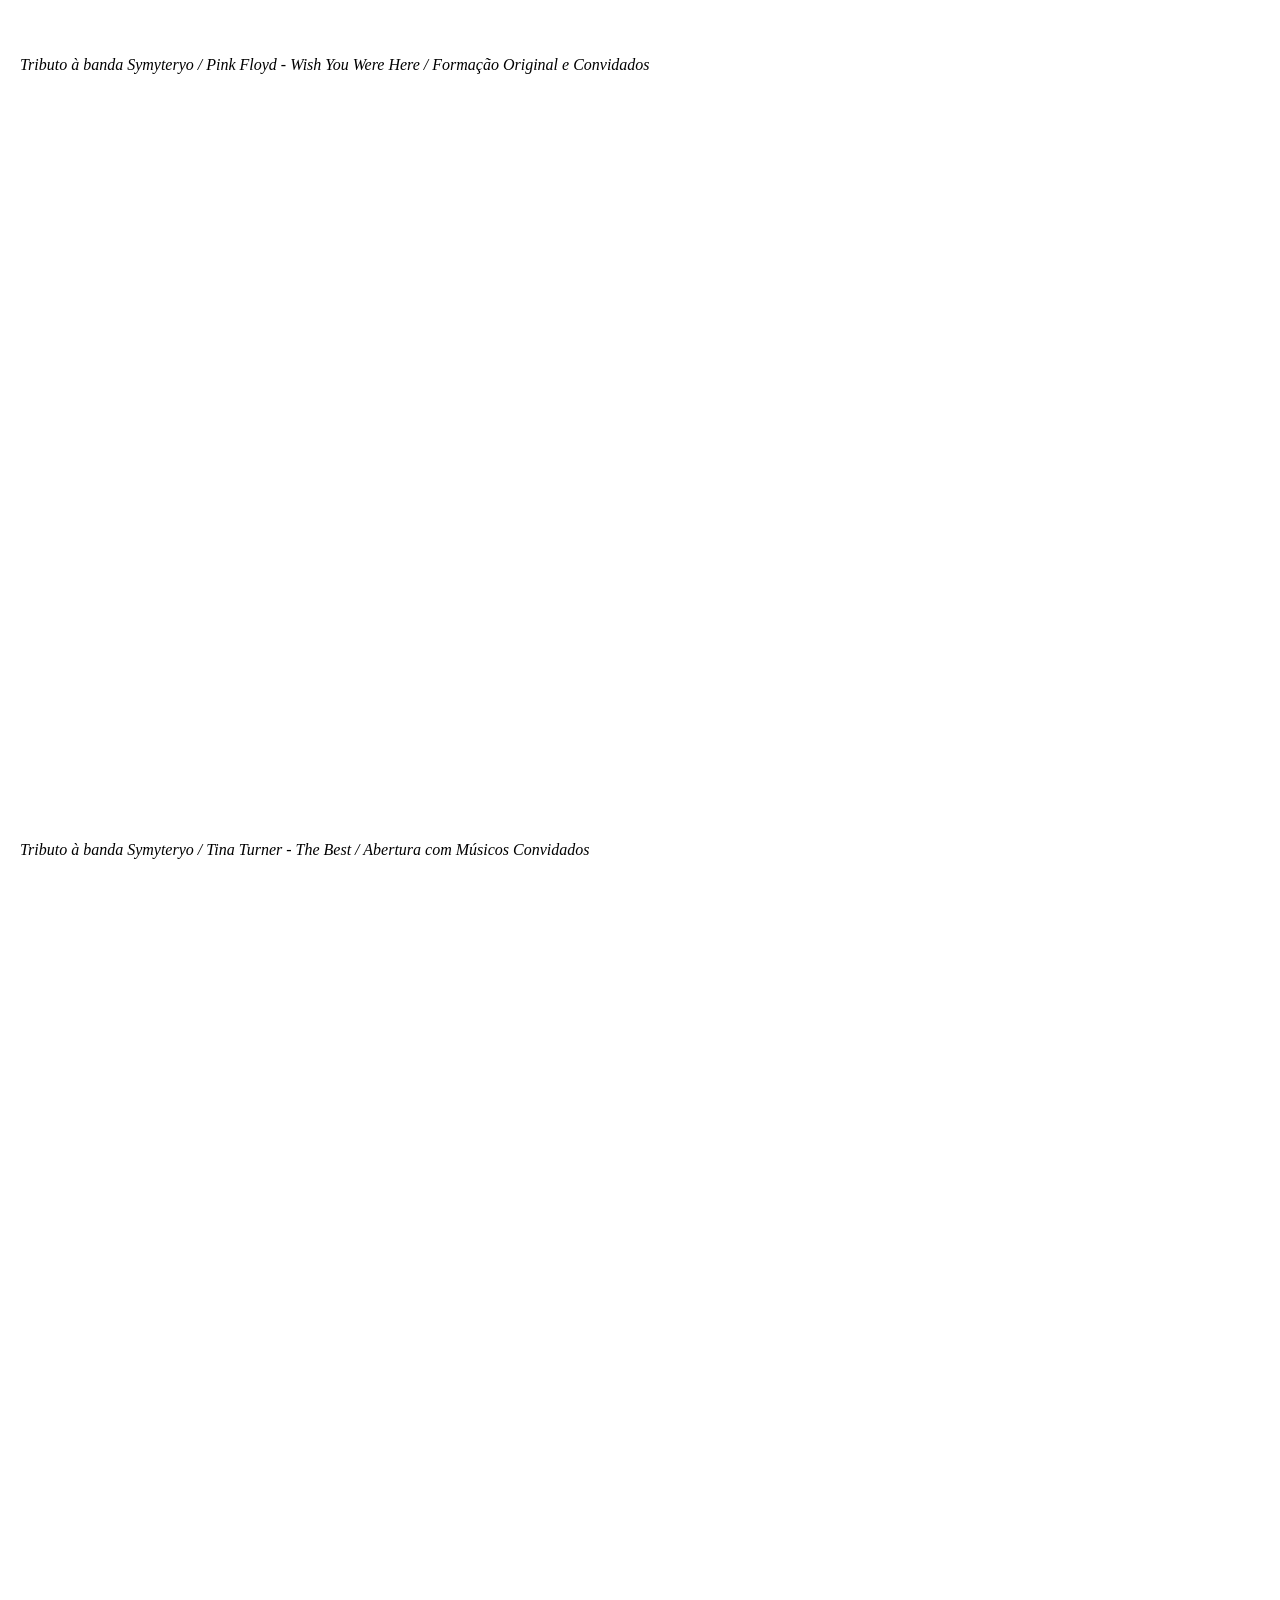
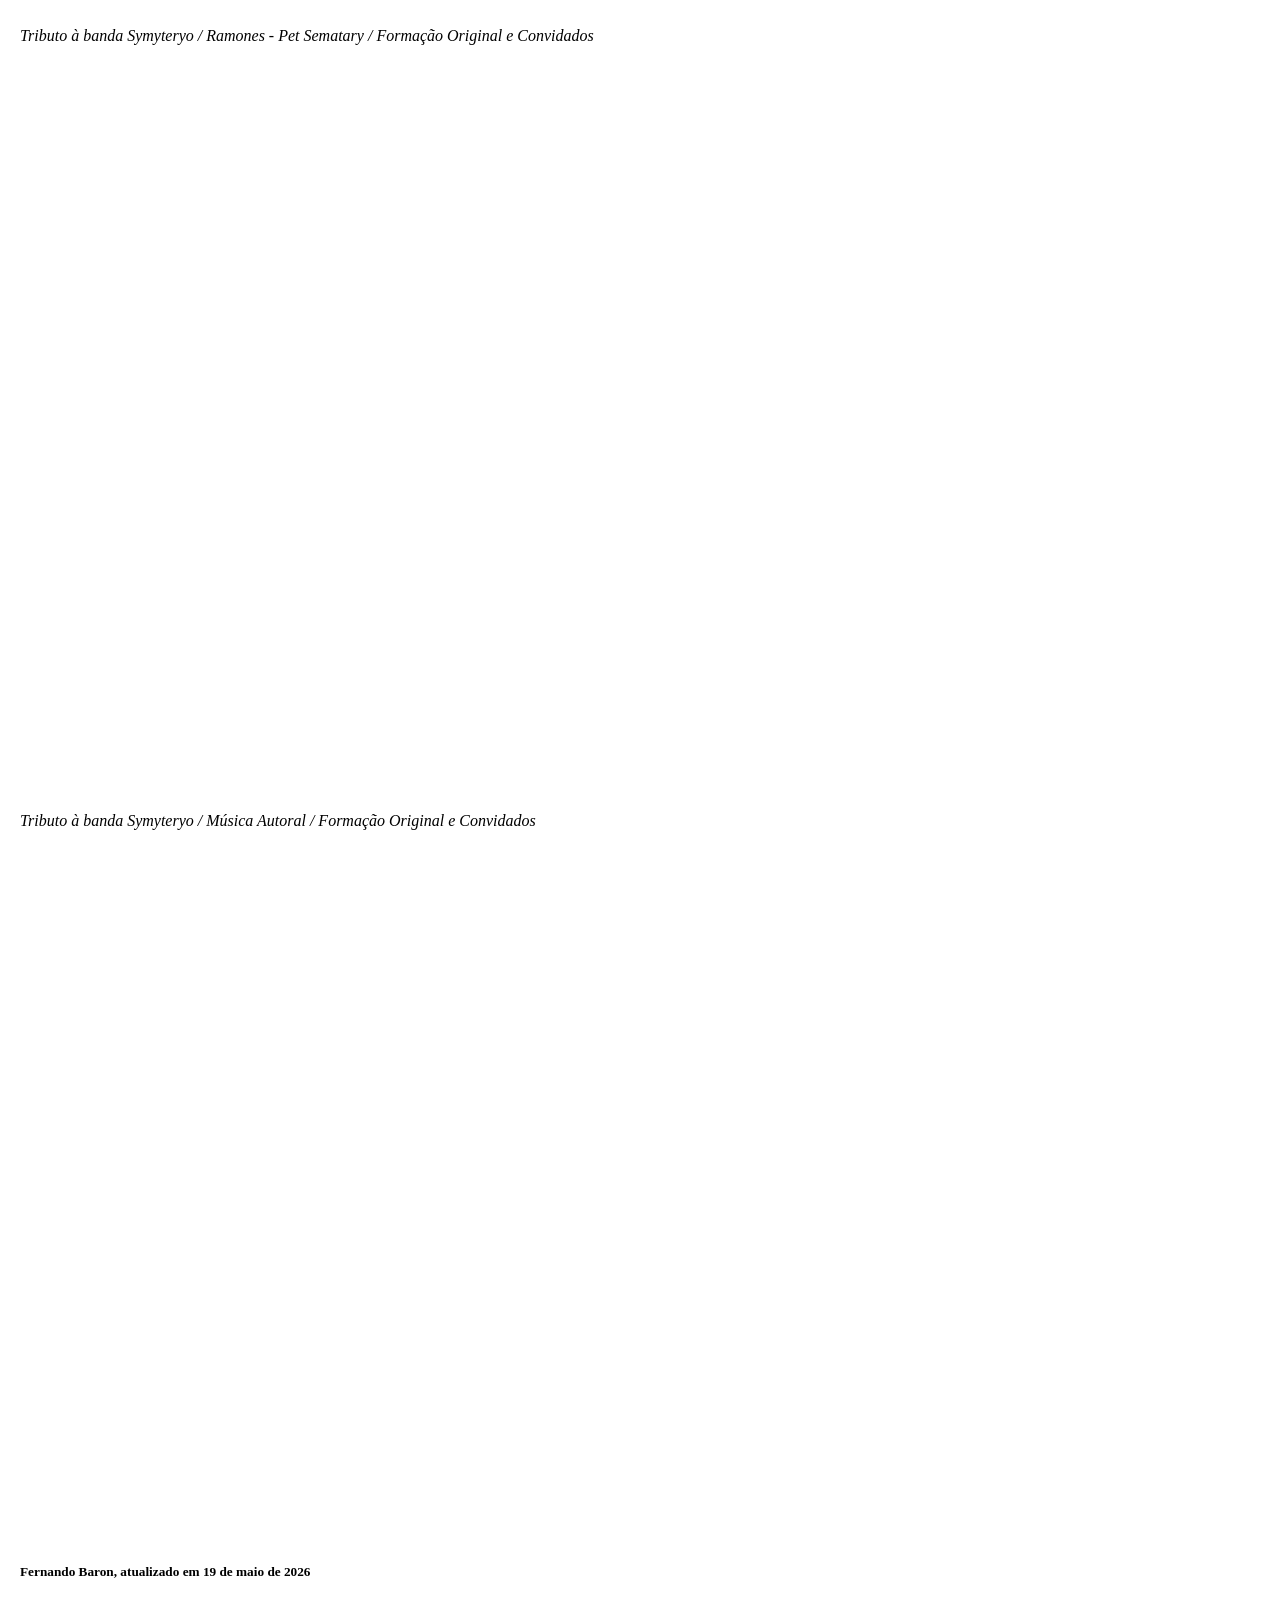
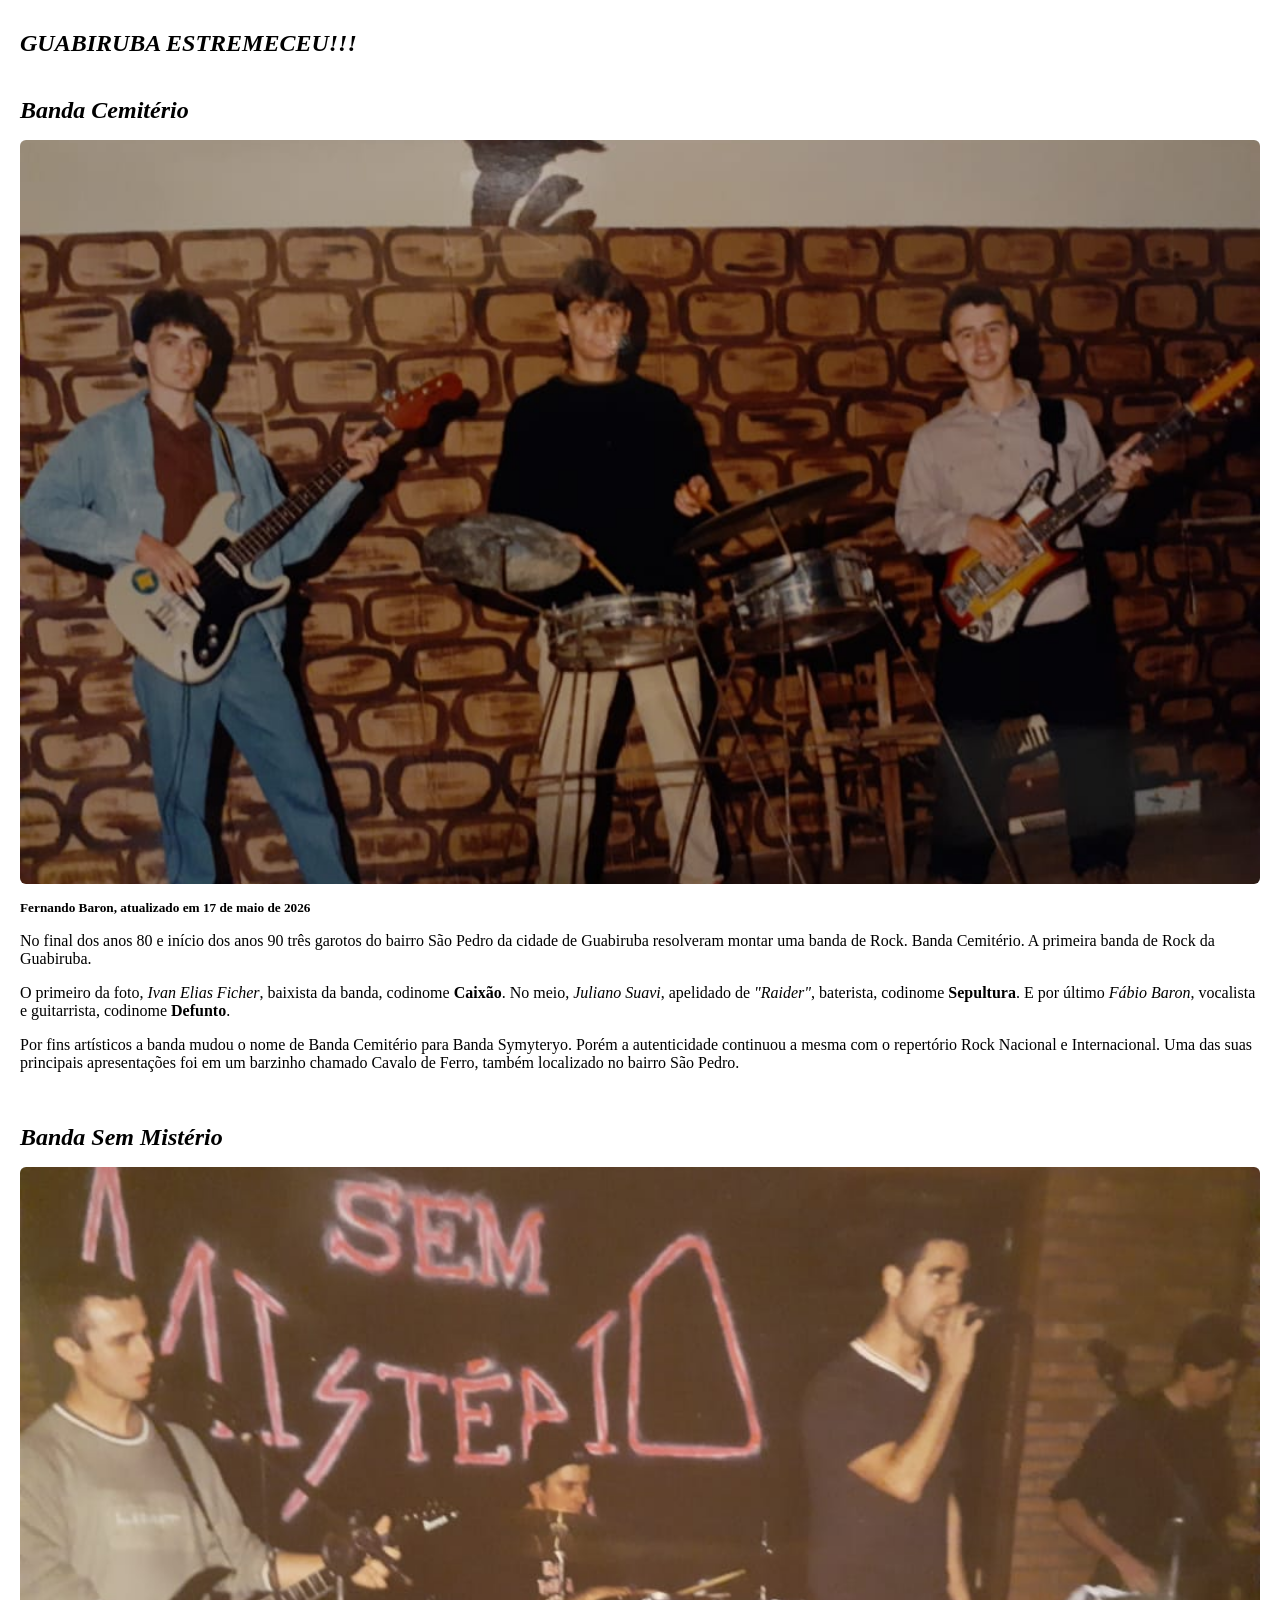
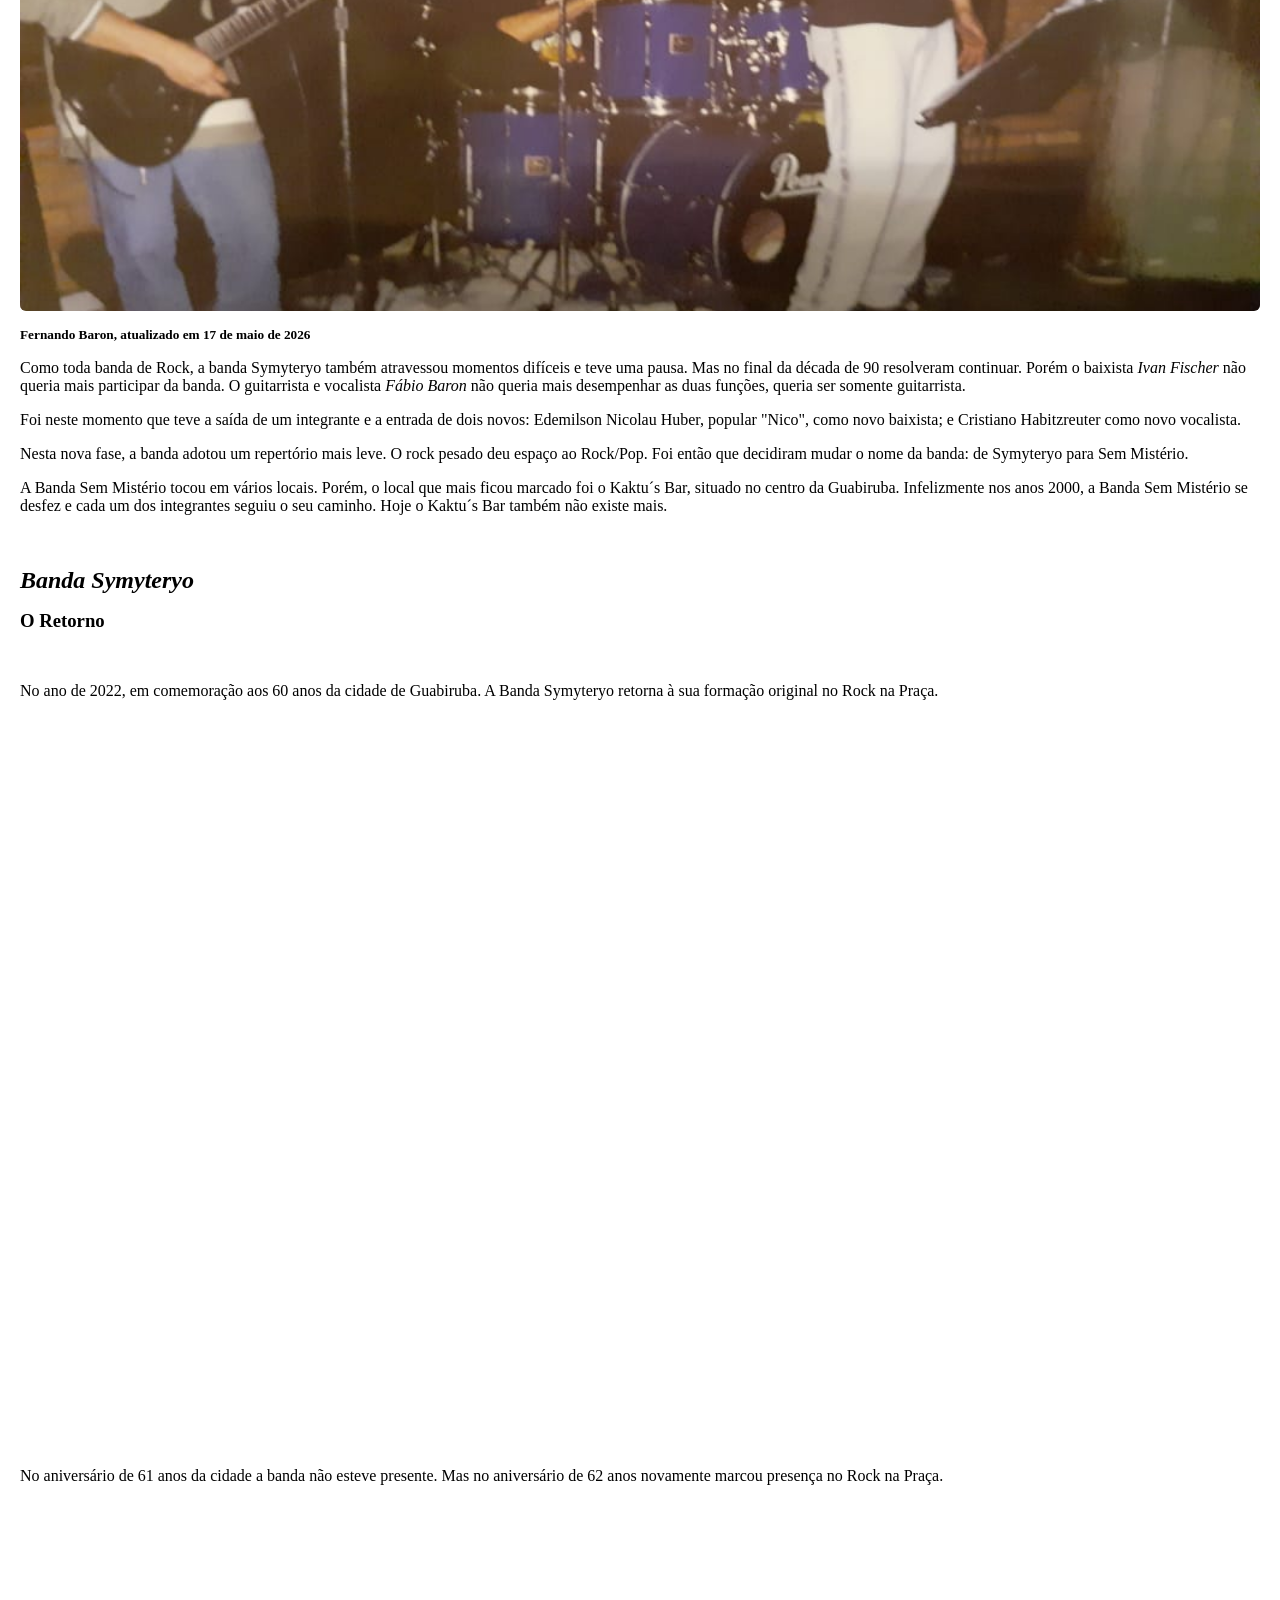
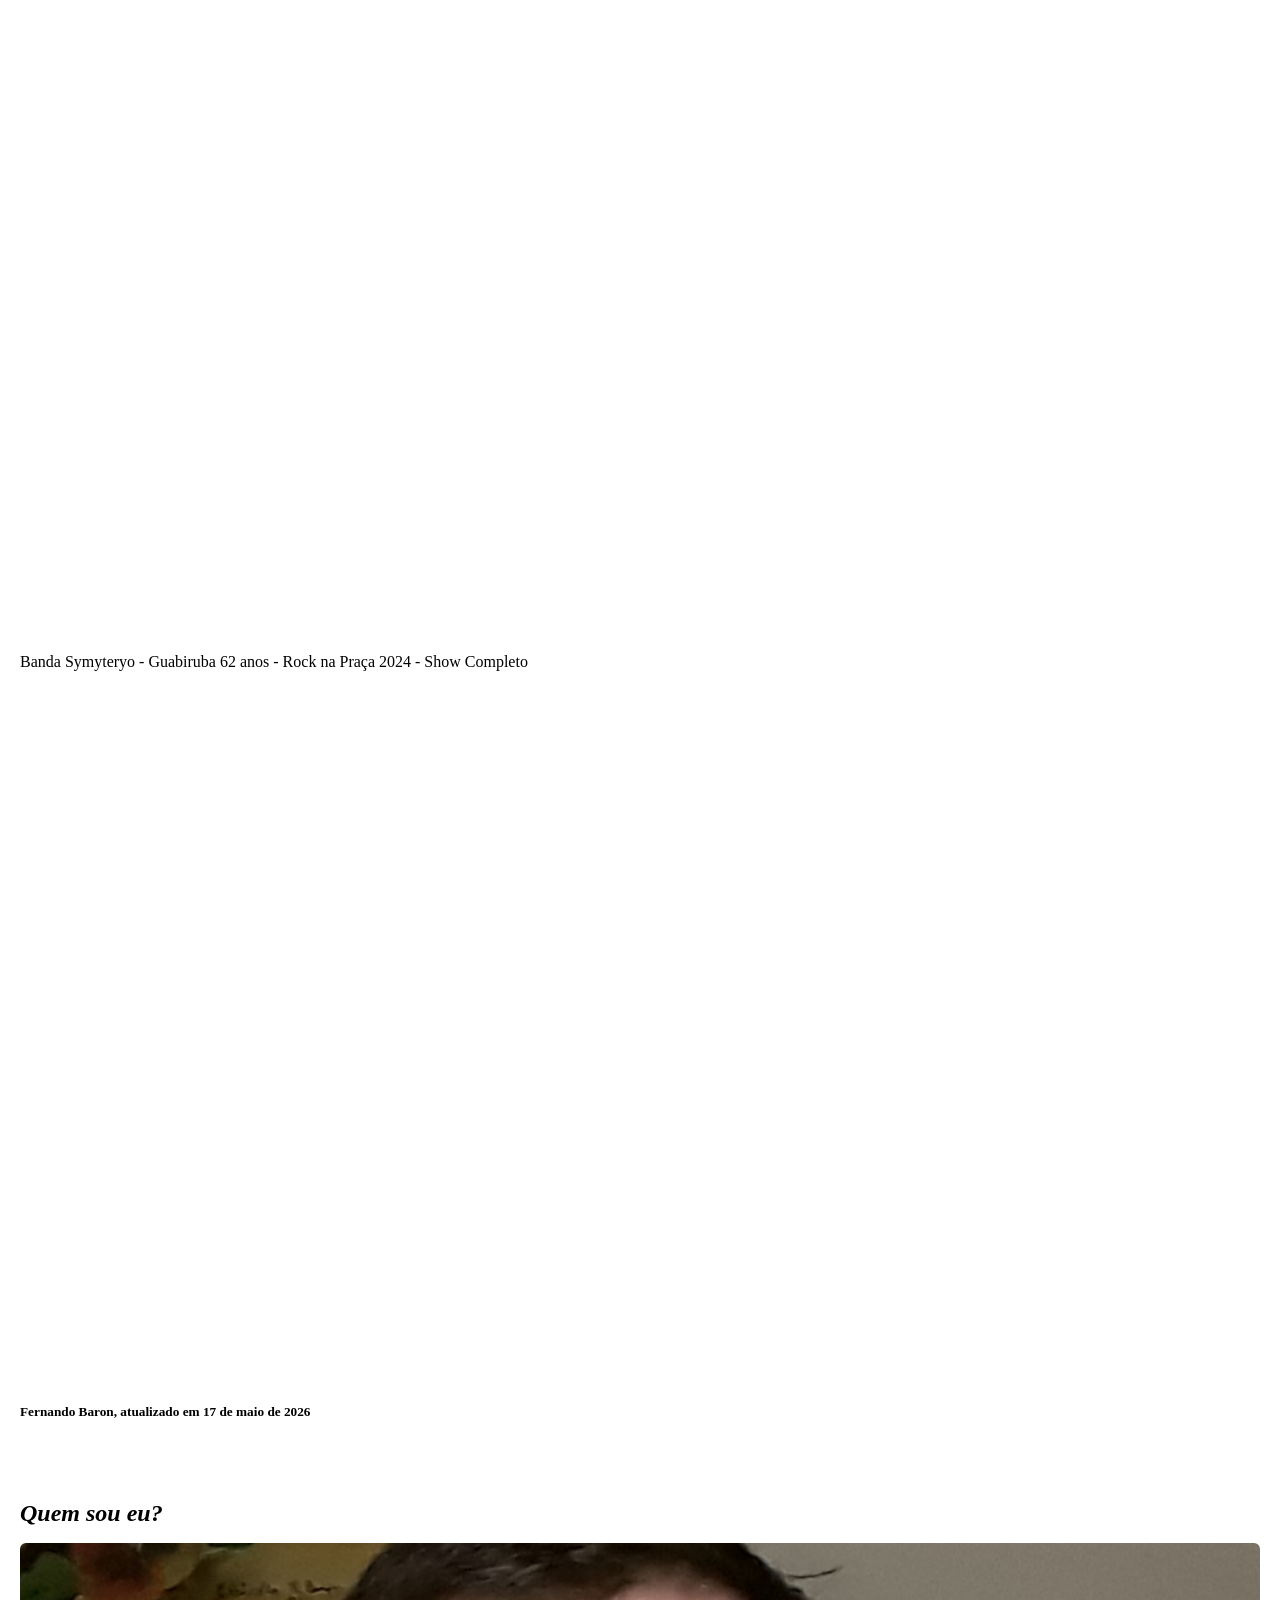
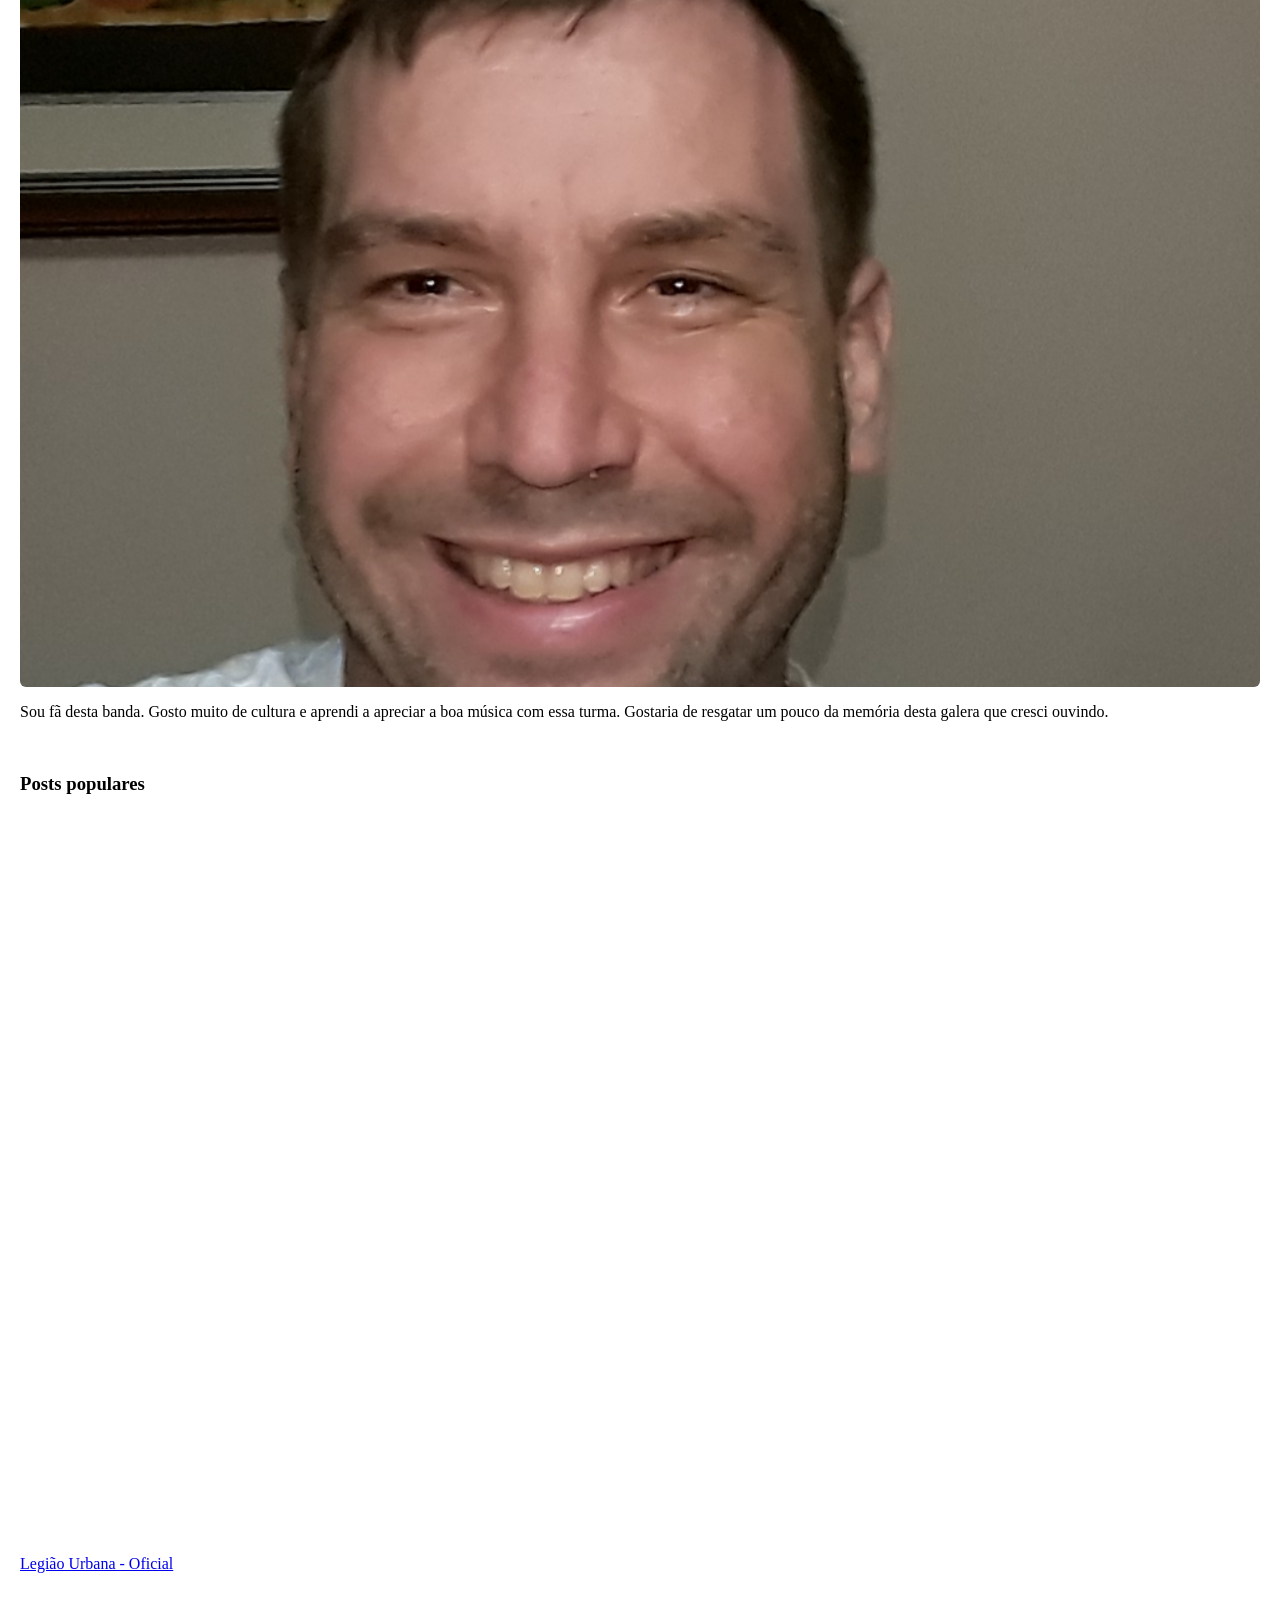
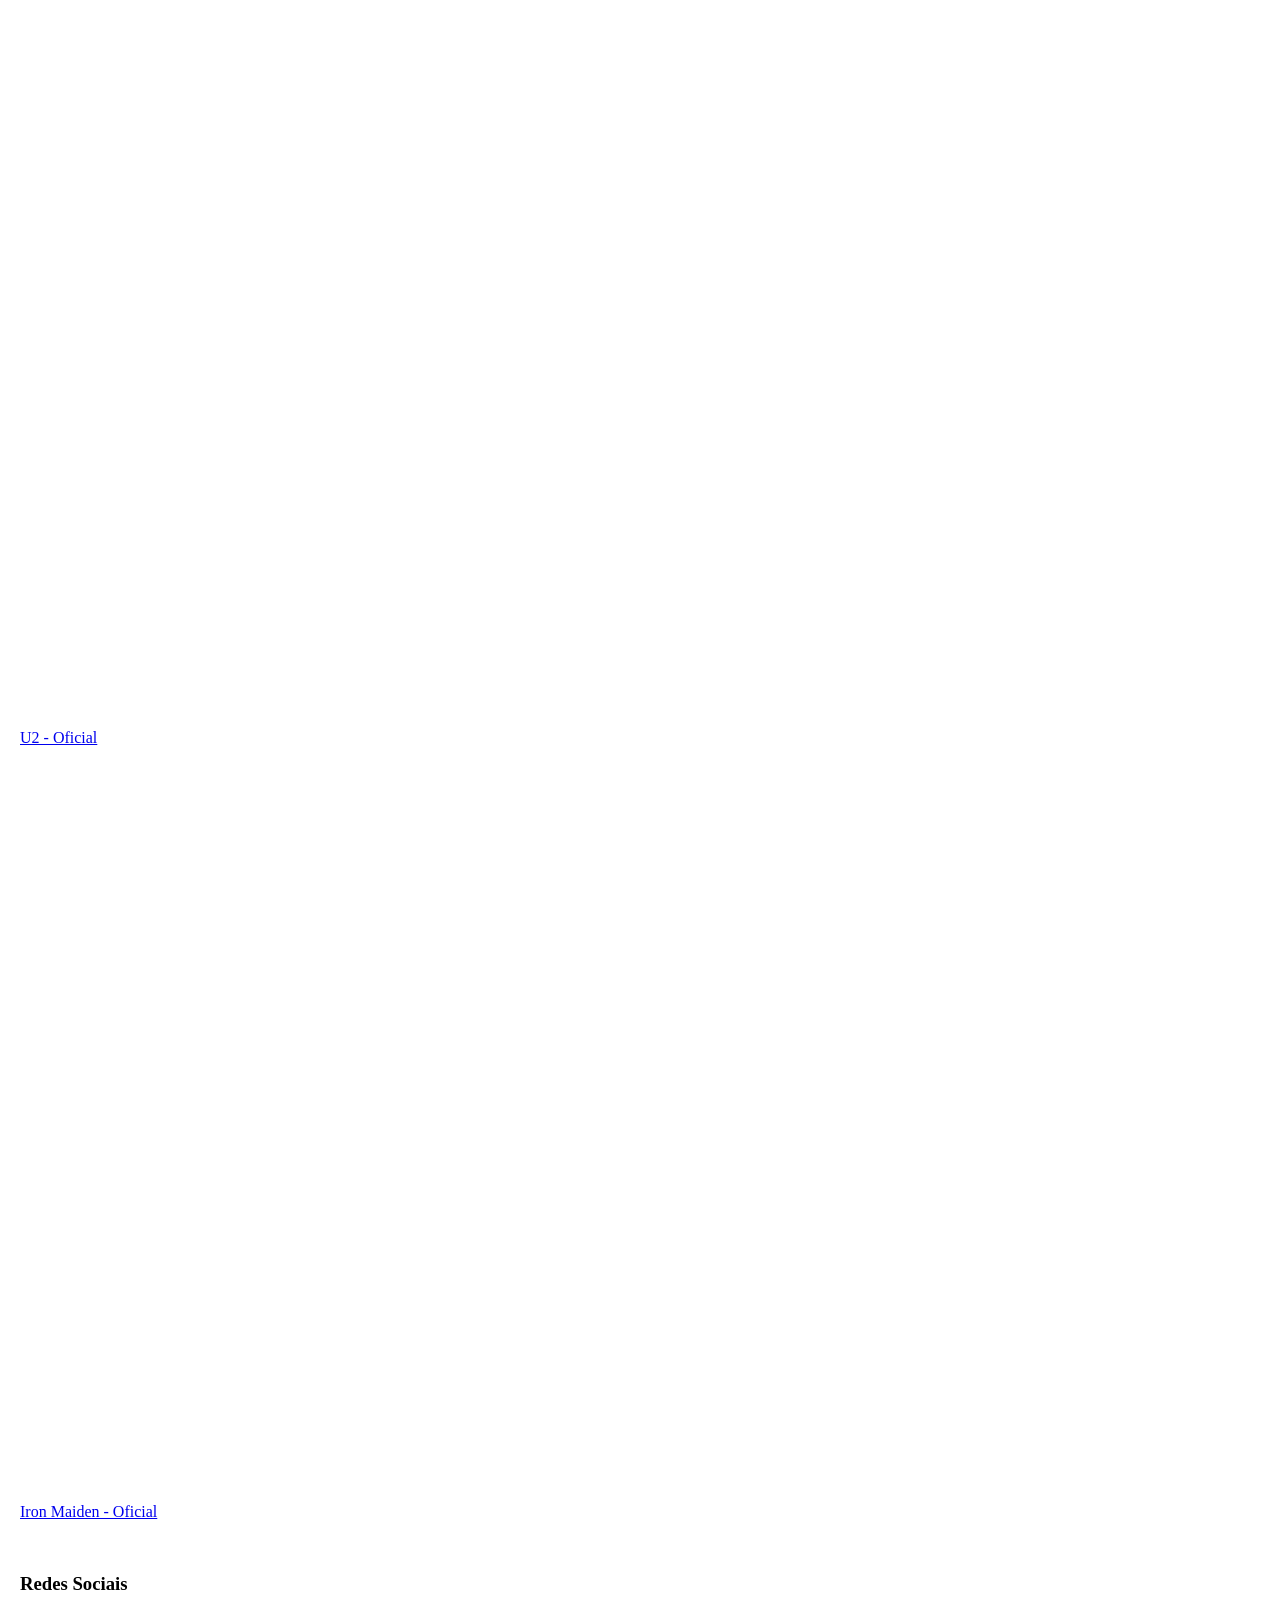
==== commit 35360452: "Commit BandaSymyteryoOficial - EraUmGaroto" ====
--- a/public_html/index.html
+++ b/public_html/index.html
@@ -30,6 +30,18 @@
 
                 <!-- CARD 1 -->
                 <article class="card">
+				
+					<p><i>Tributo à banda Symyteryo / Engenheiros do Hawaii - Era um garoto que como eu amava os Beatles e os Holling Stones / Formação Original e Convidados</i></p>
+					
+					<div class="painelA">
+                        <iframe class="iframe"
+                            src="https://www.youtube.com/embed/HW1W98u82XA?si=hfg-Zpg0LlLVKp83" 
+                            allowfullscreen>
+                        </iframe>
+                    </div>
+                    
+                    <p><br></p>
+                    
                     <h2>SHOW INESQUECÍVEL!!!</h2>
                     <h2>16 de Maio de 2026</h2>
                     <h2>Sociedade Recreativa Guabirubense</h2>
@@ -248,7 +260,7 @@
 
     <!-- ========================= FOOTER ========================= -->
     <footer class="footer">
-        <p>&copy; Company 2245</p>
+        <p>&copy; Company 2246</p>
     </footer>
 
     <script src="js/lightbox-plus-jquery.min.js"></script>
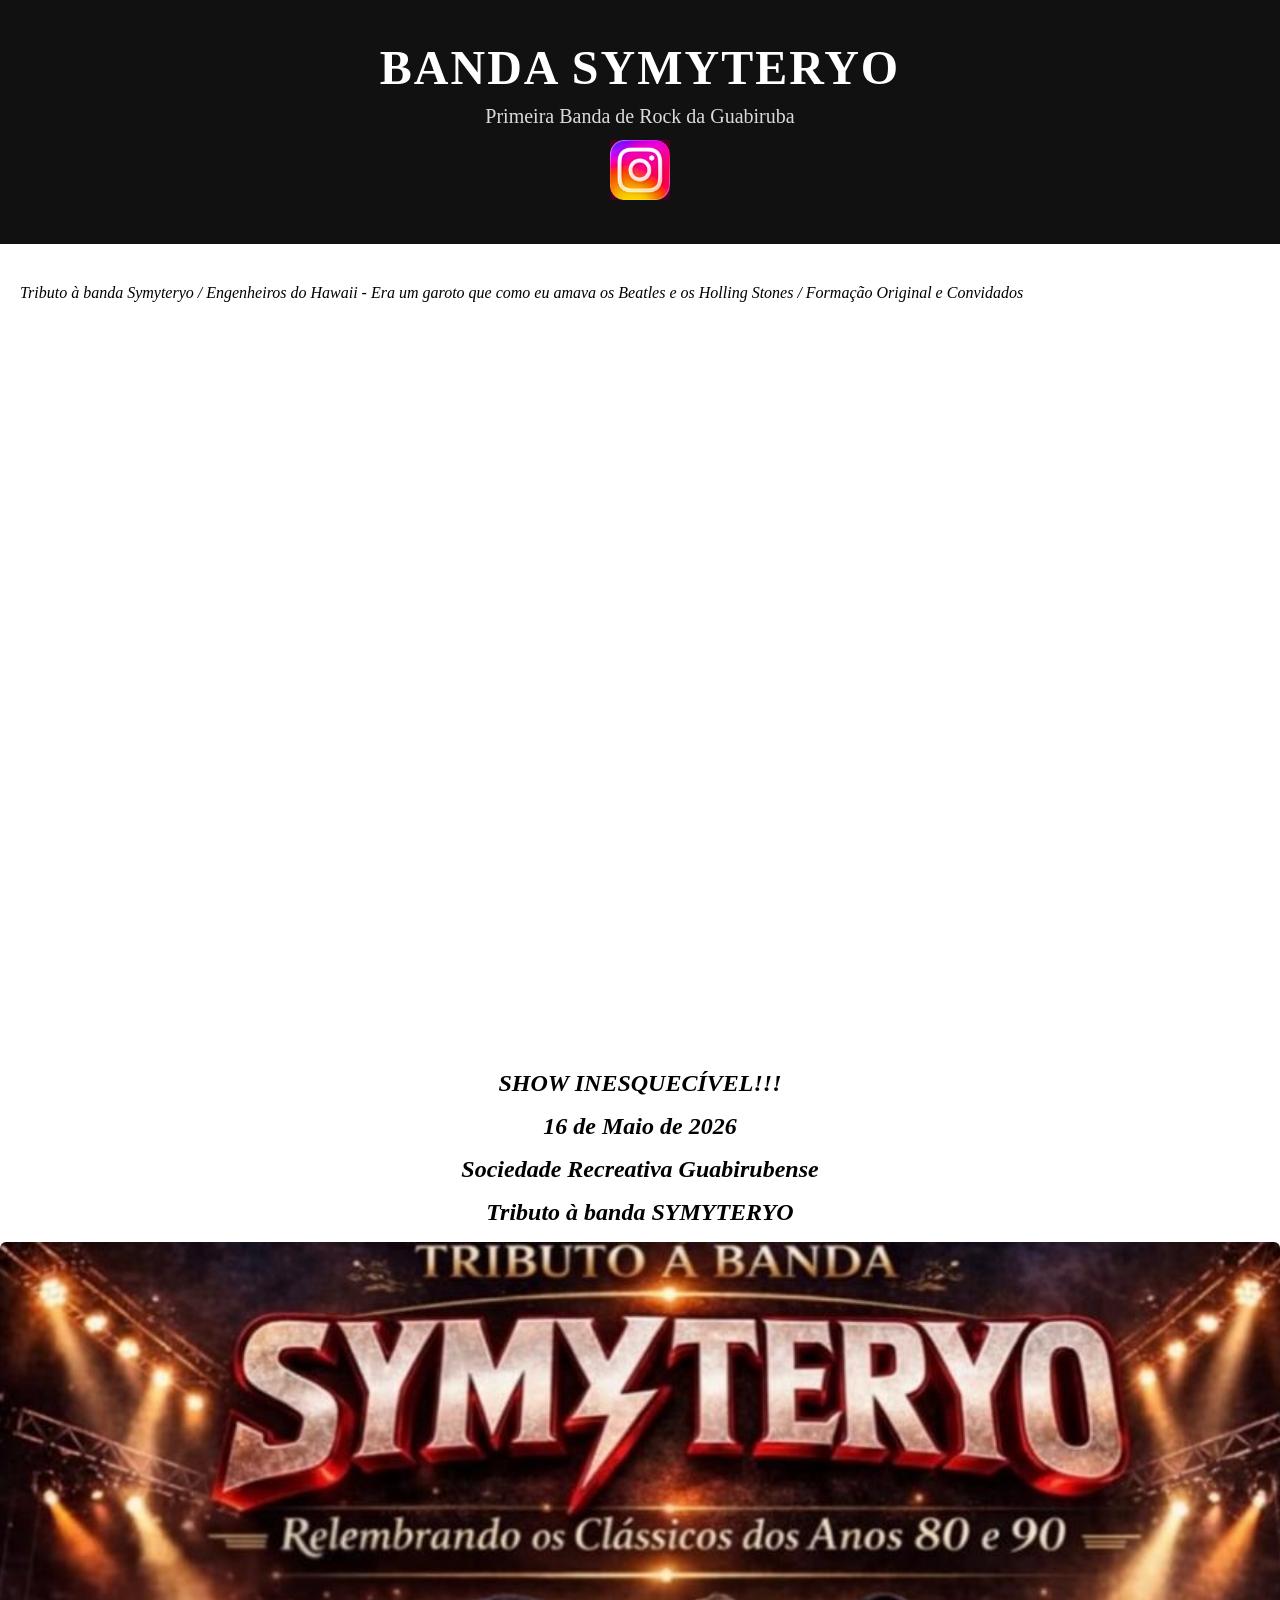
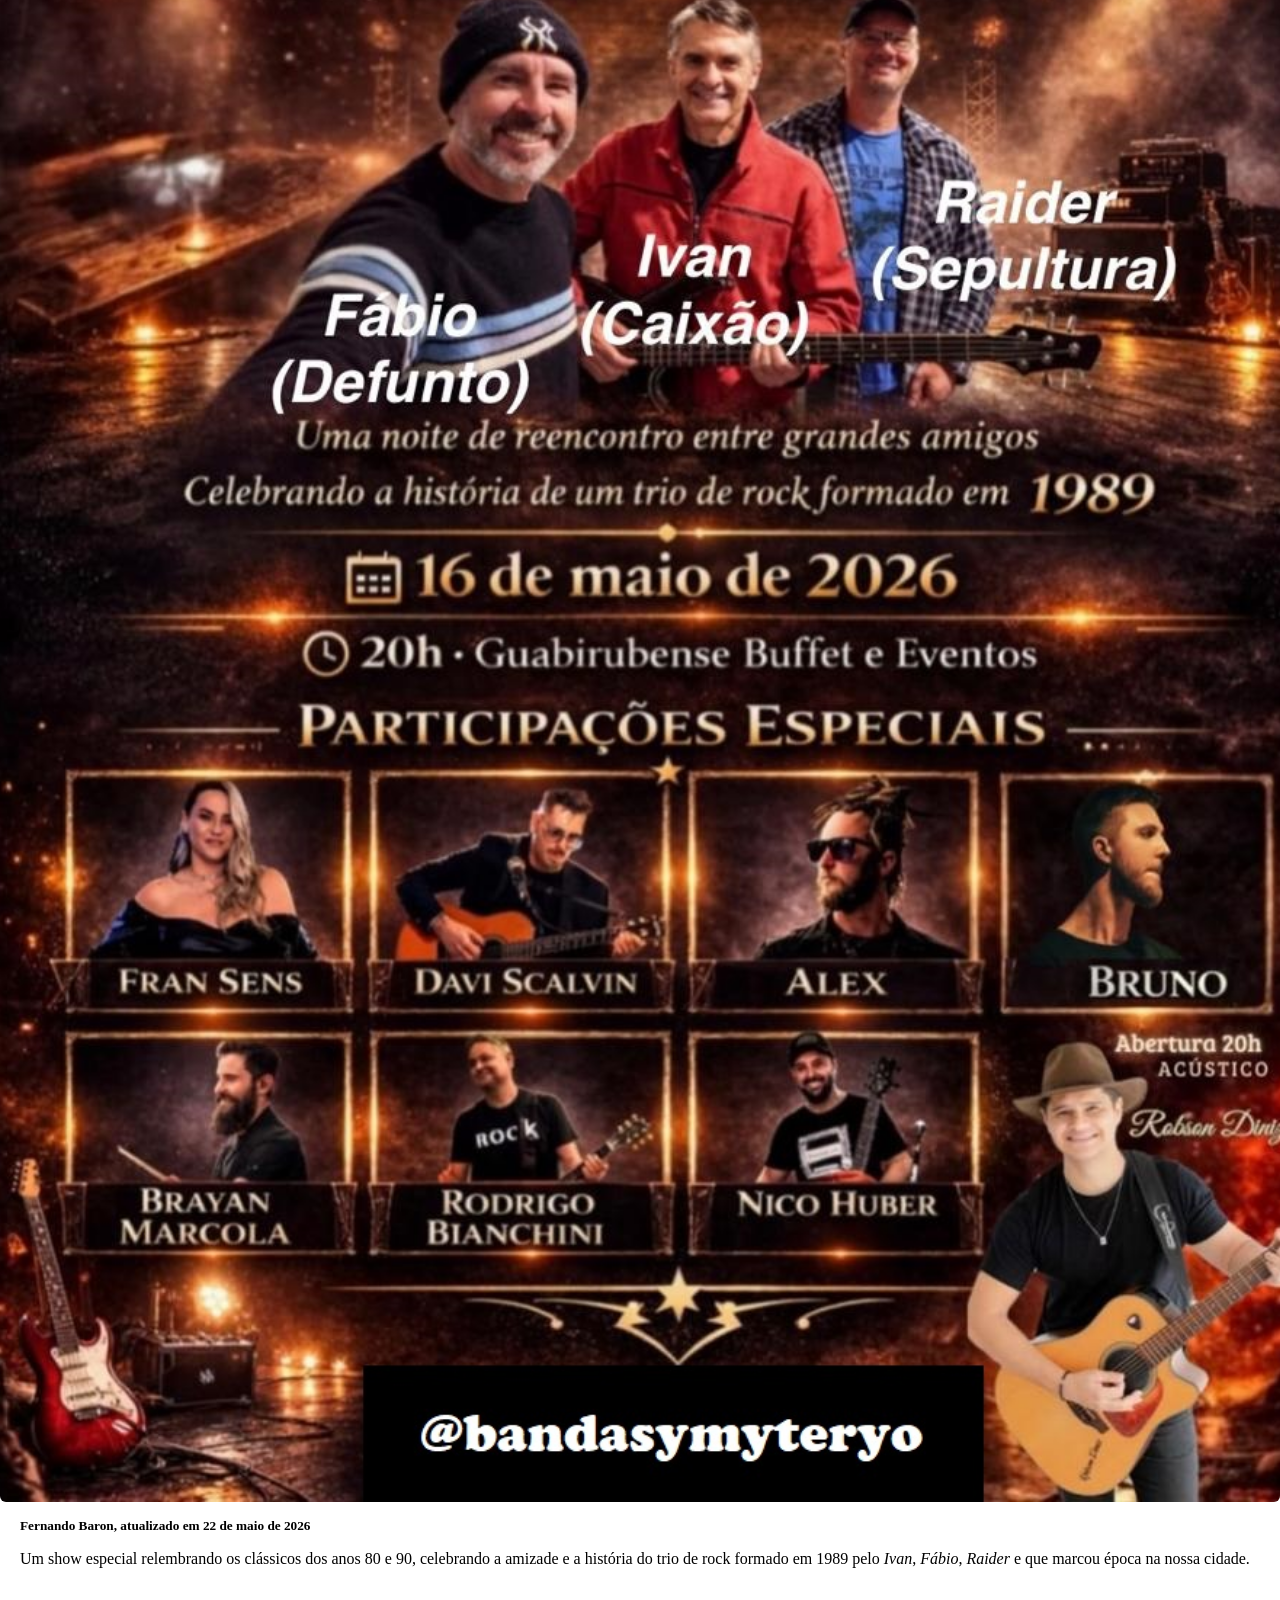
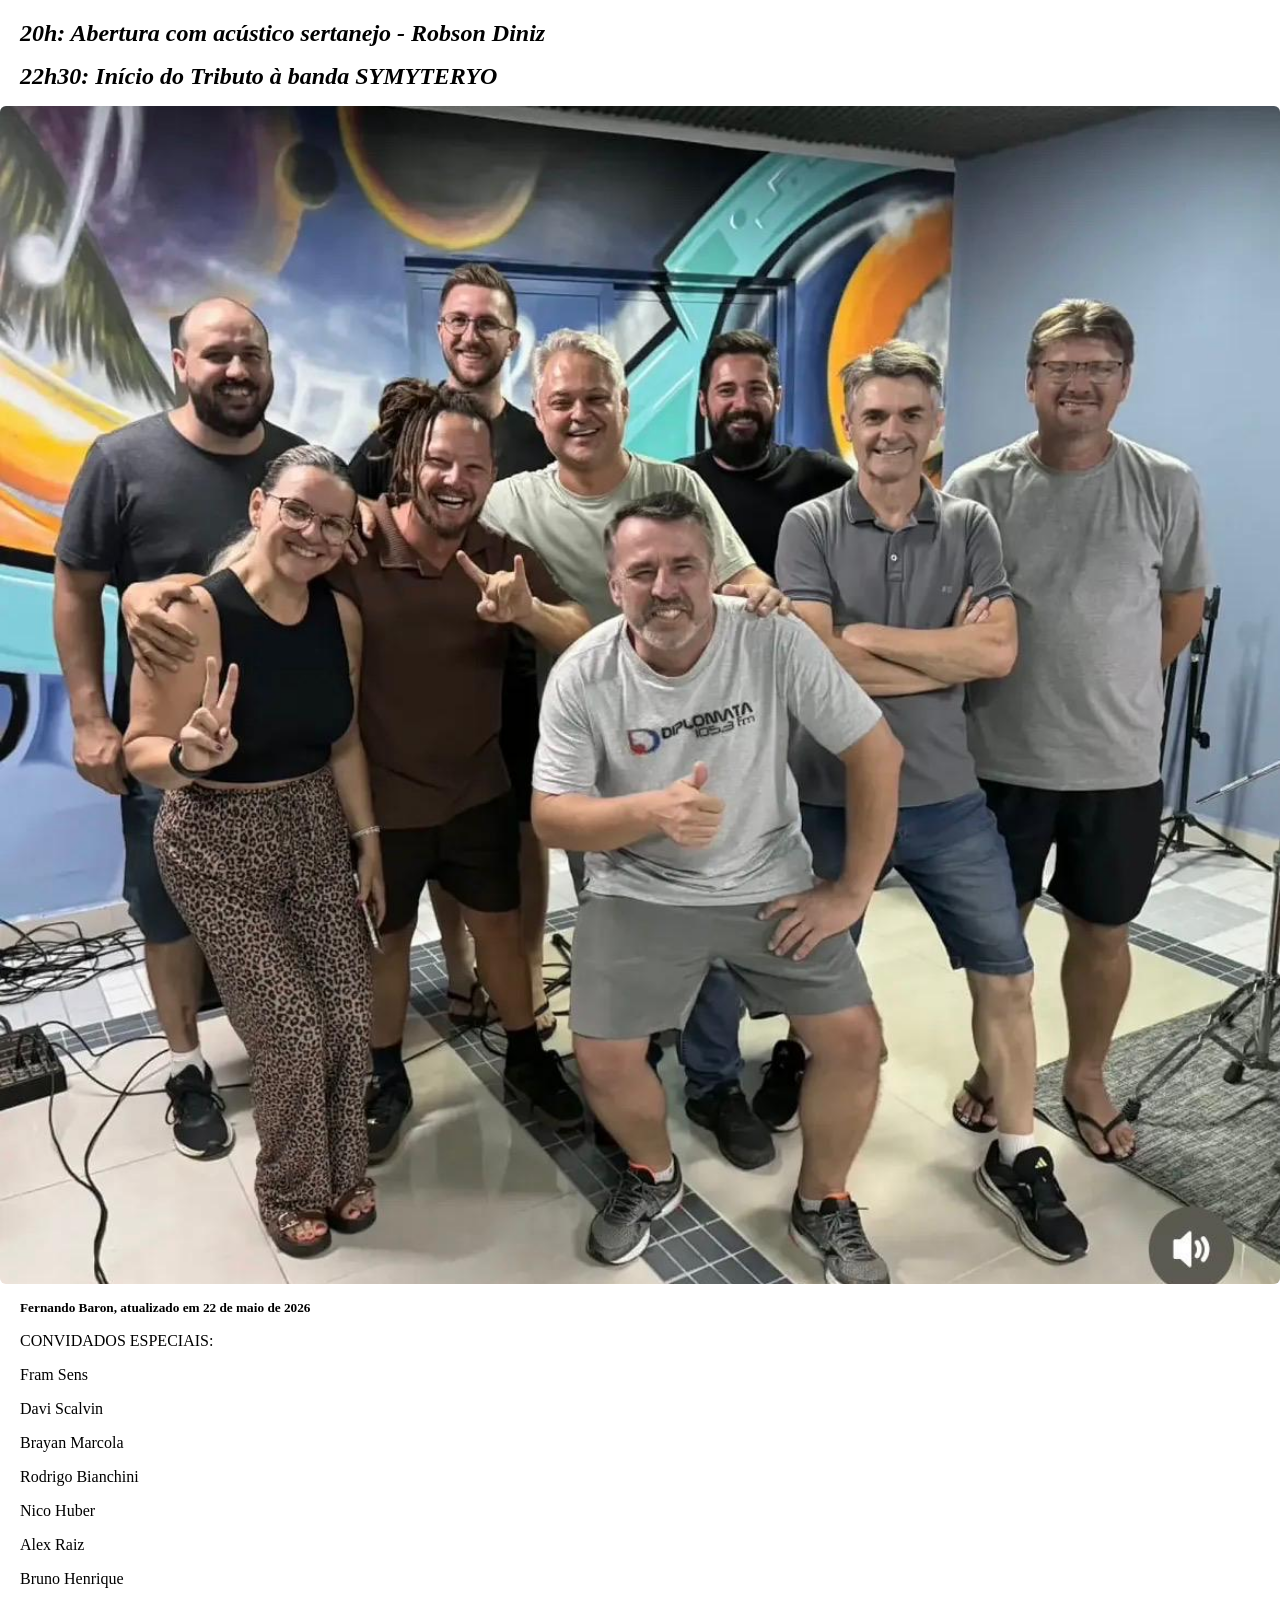
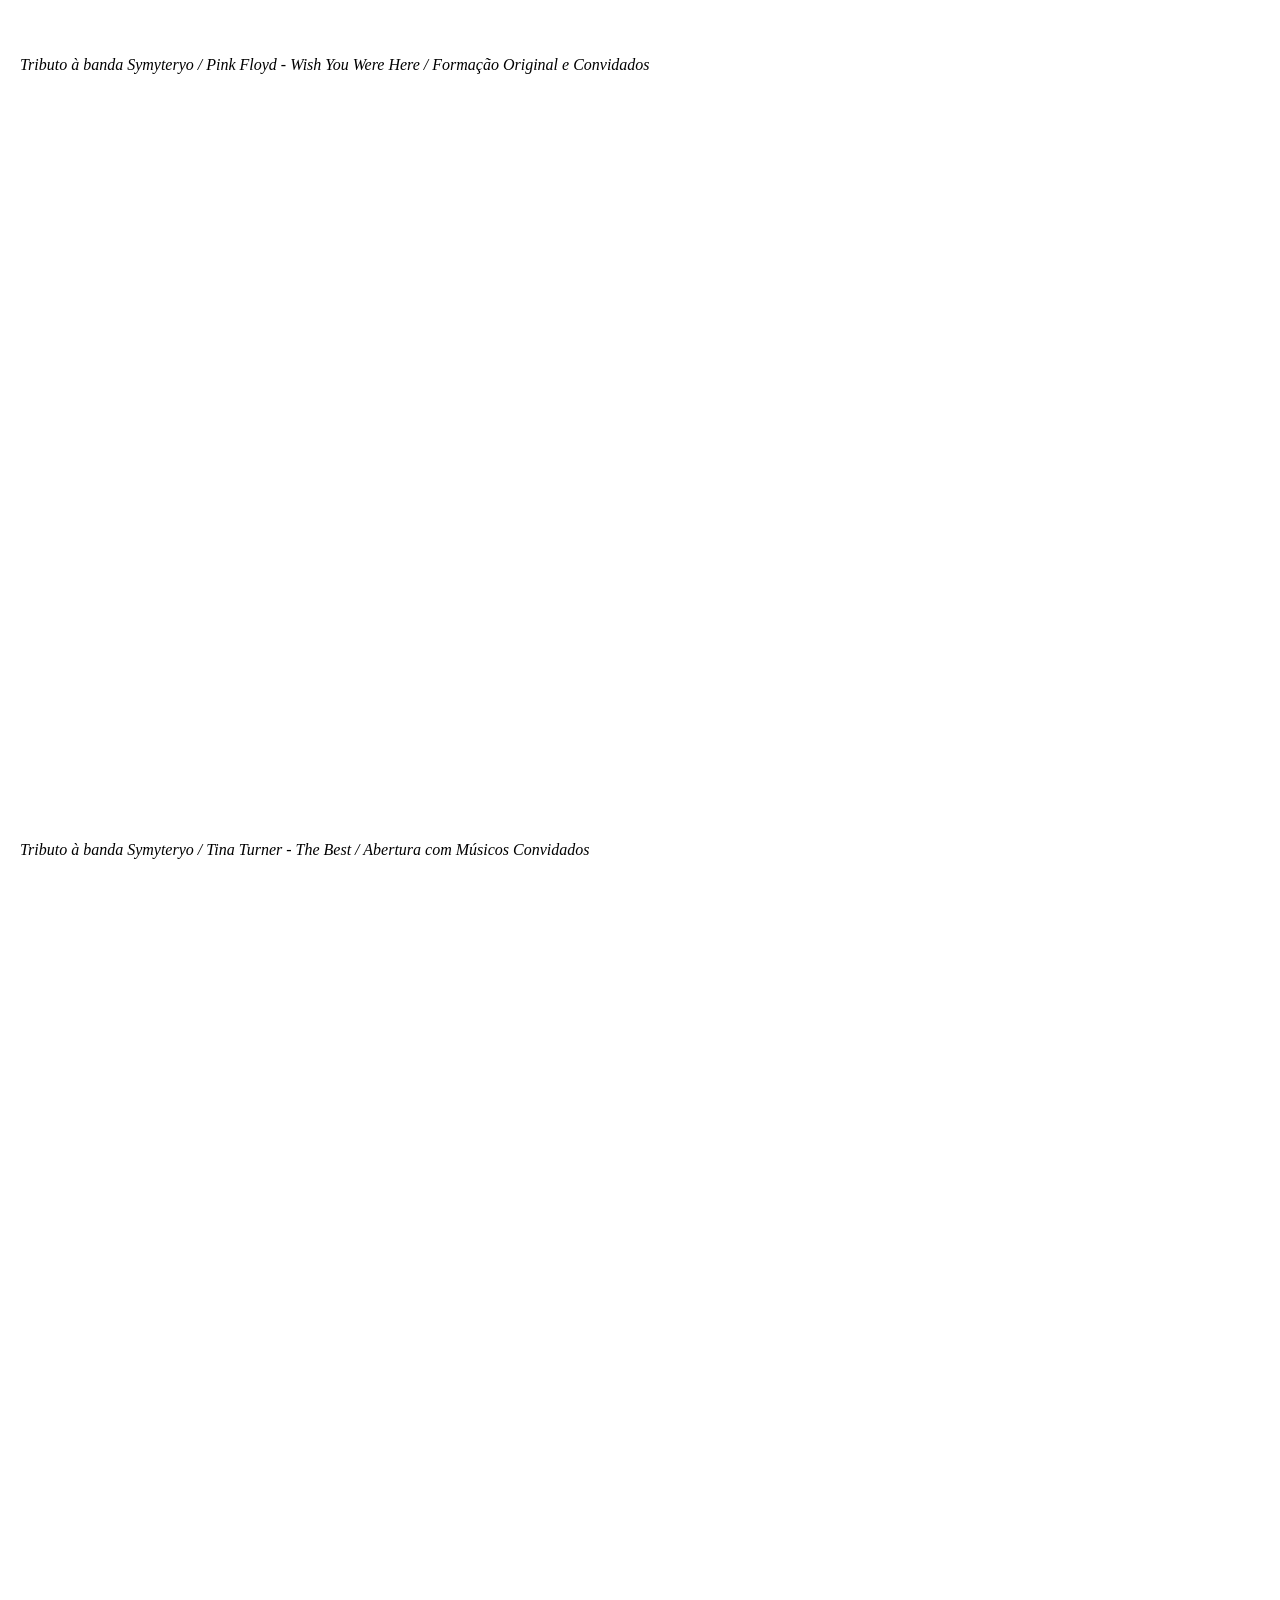
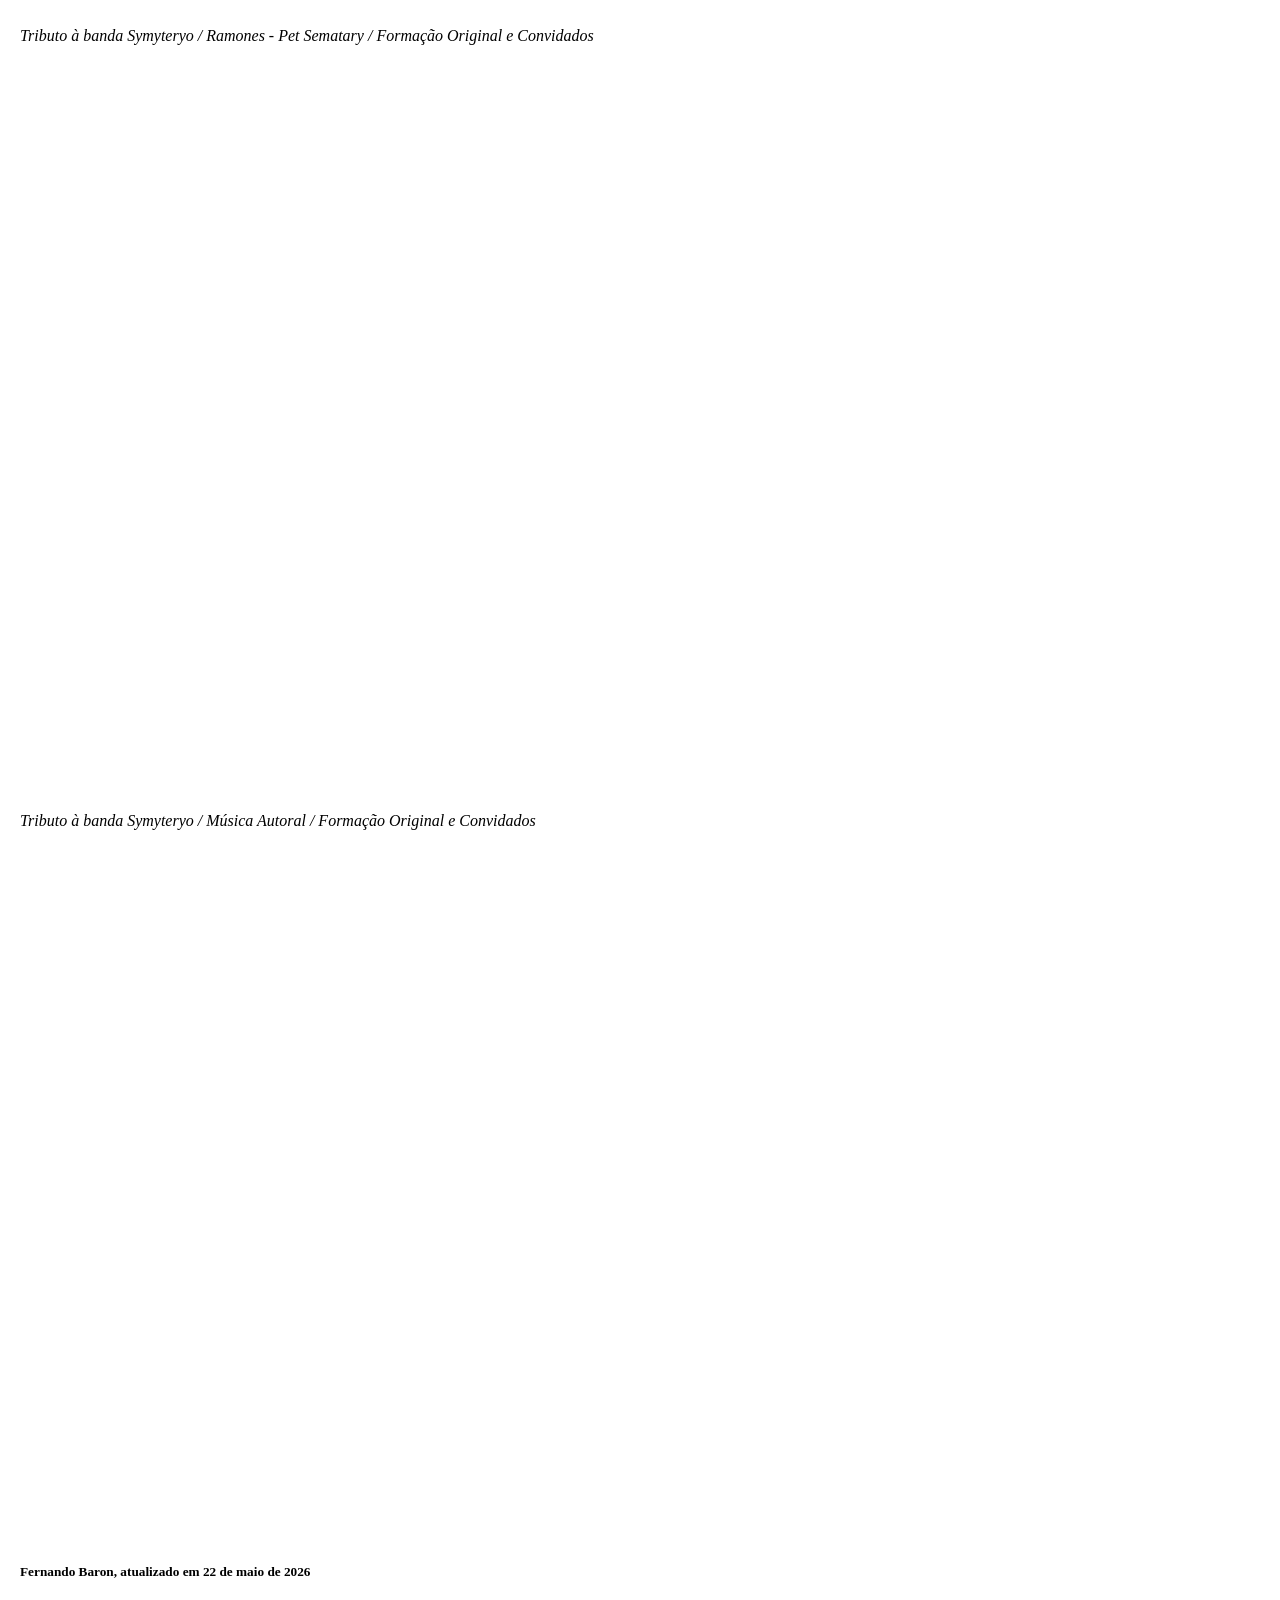
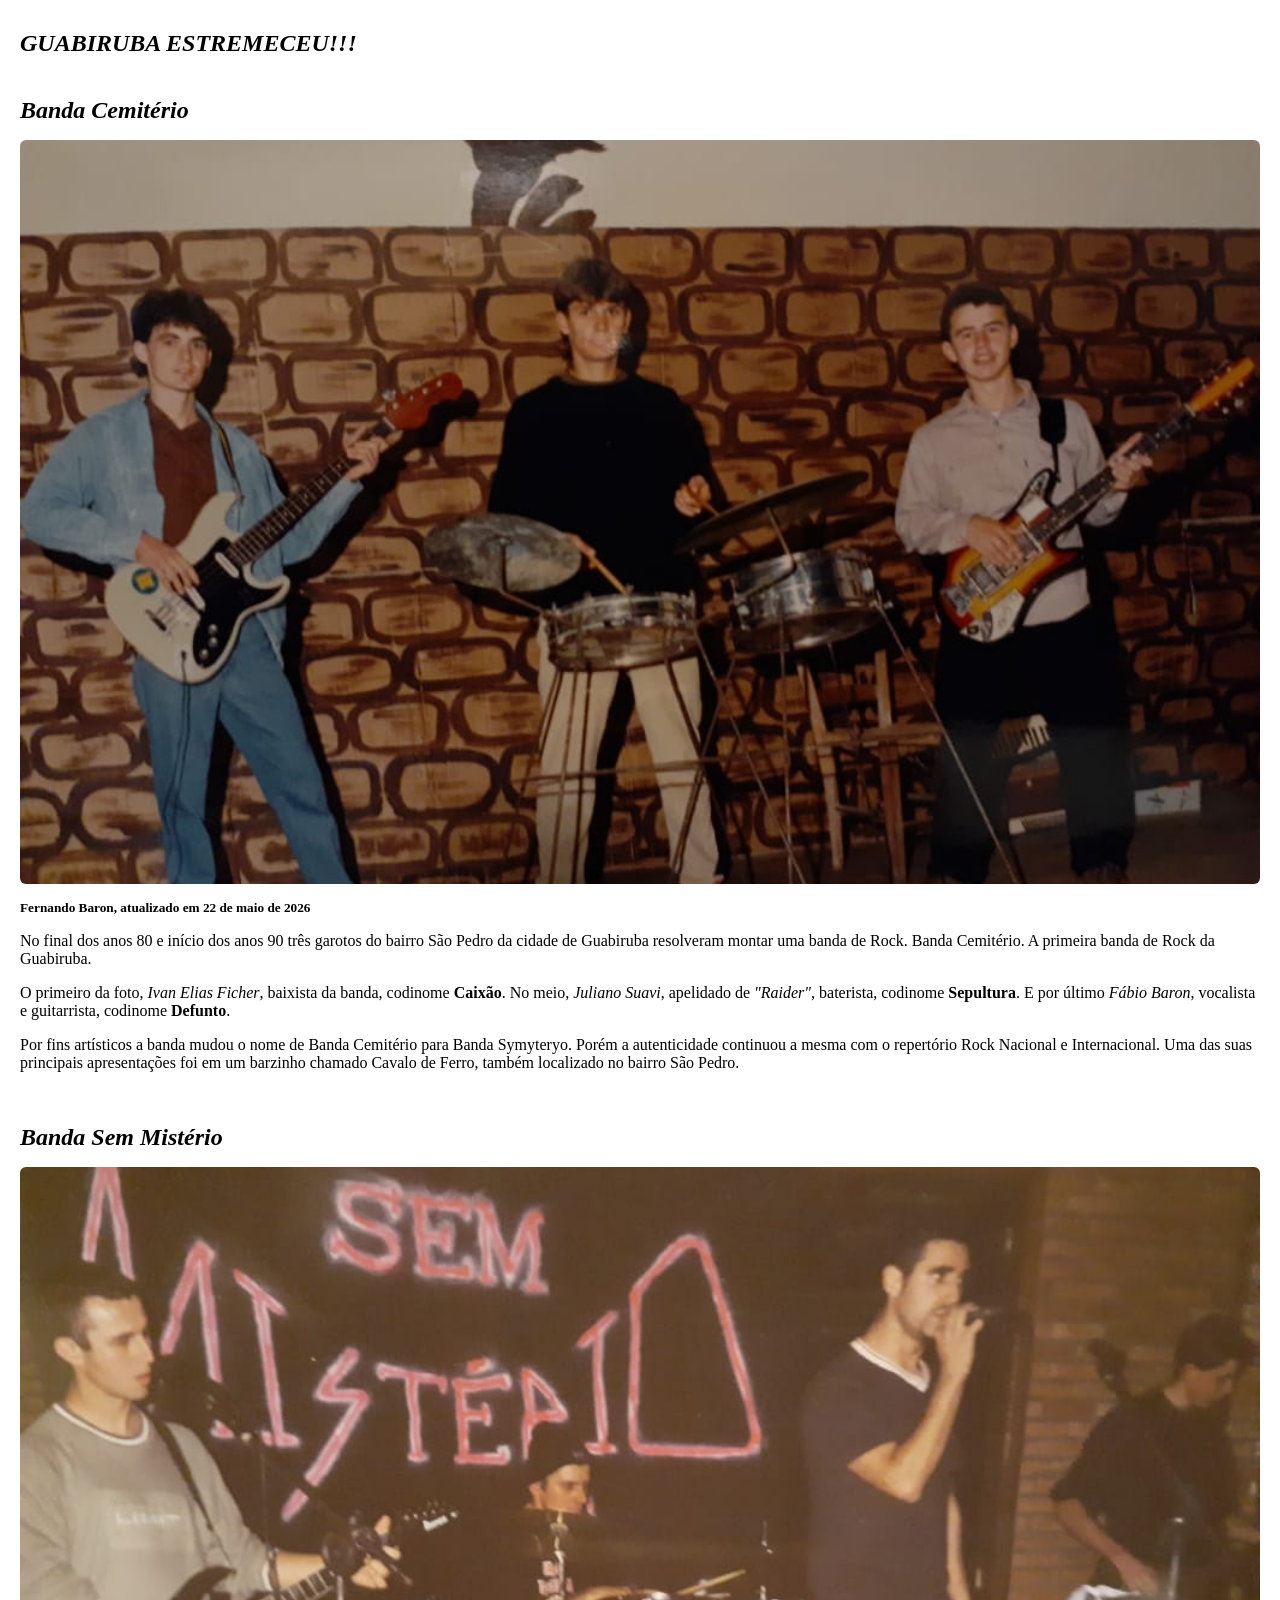
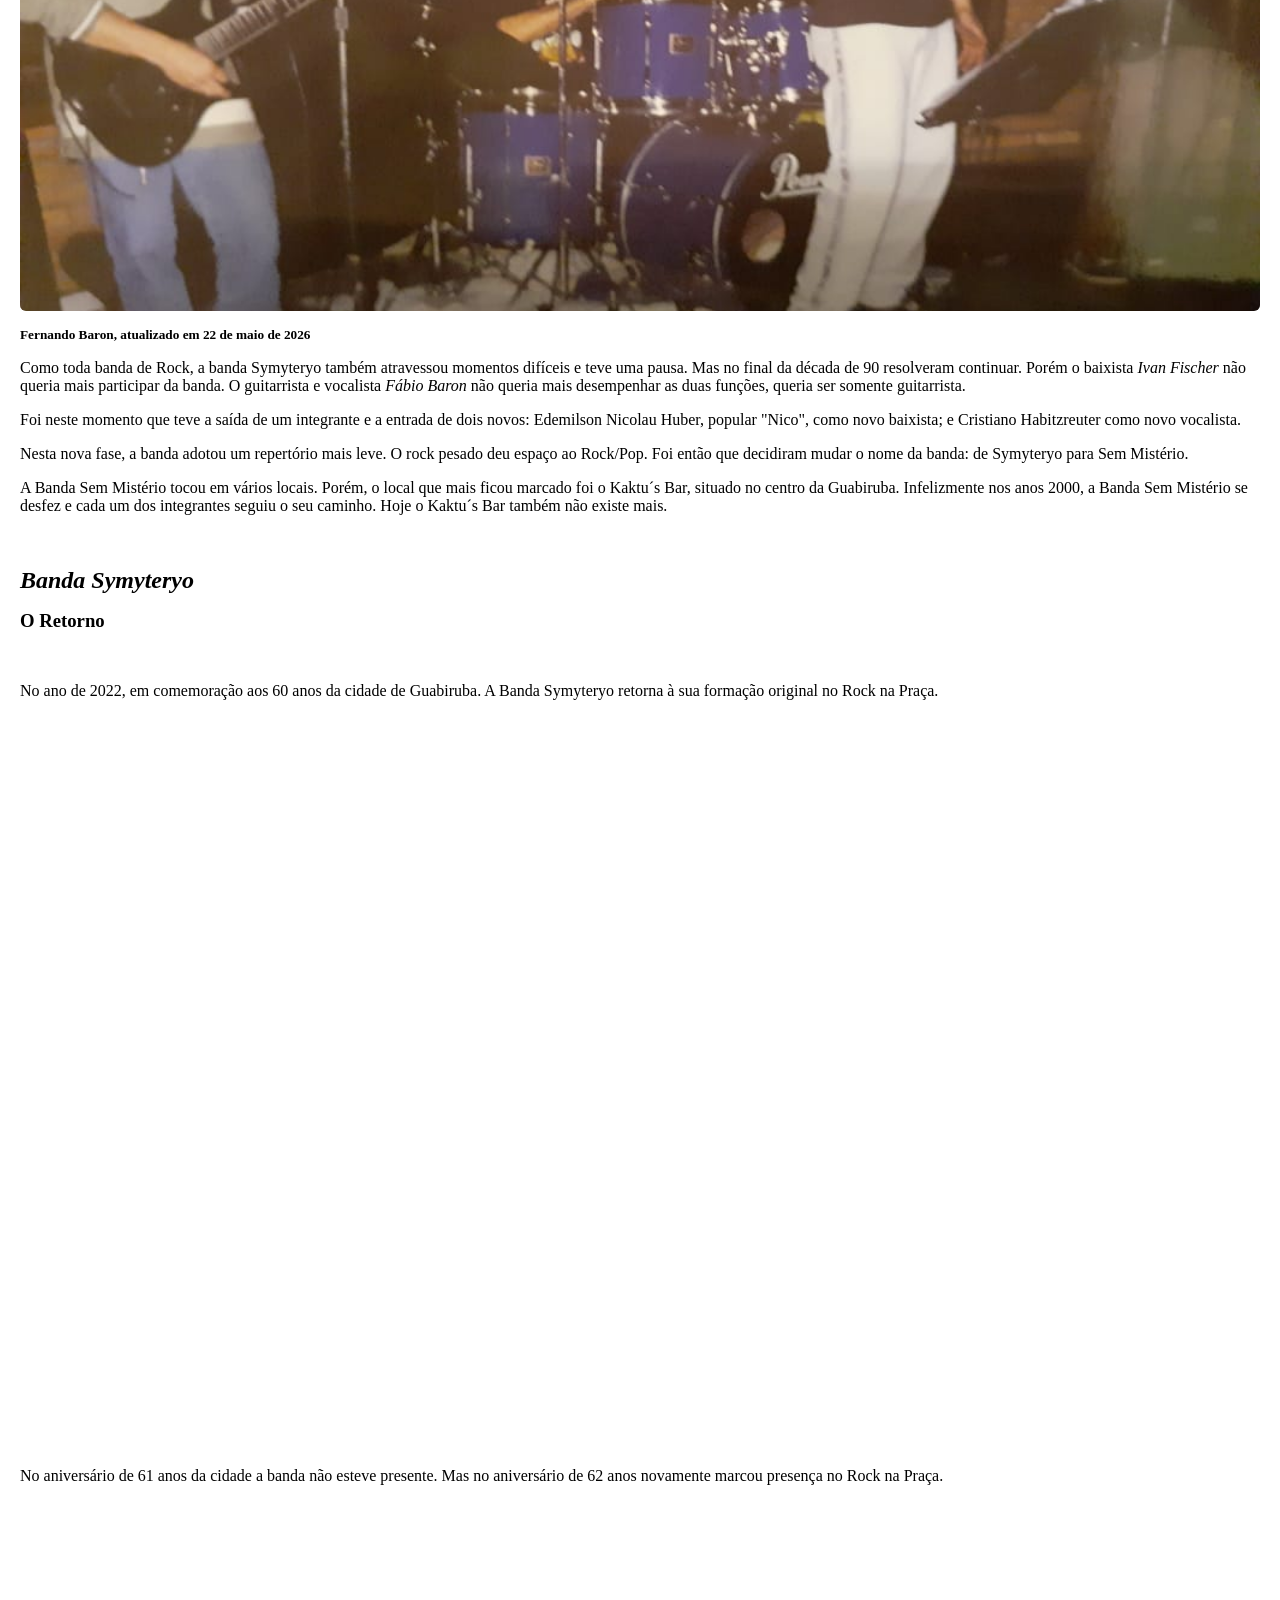
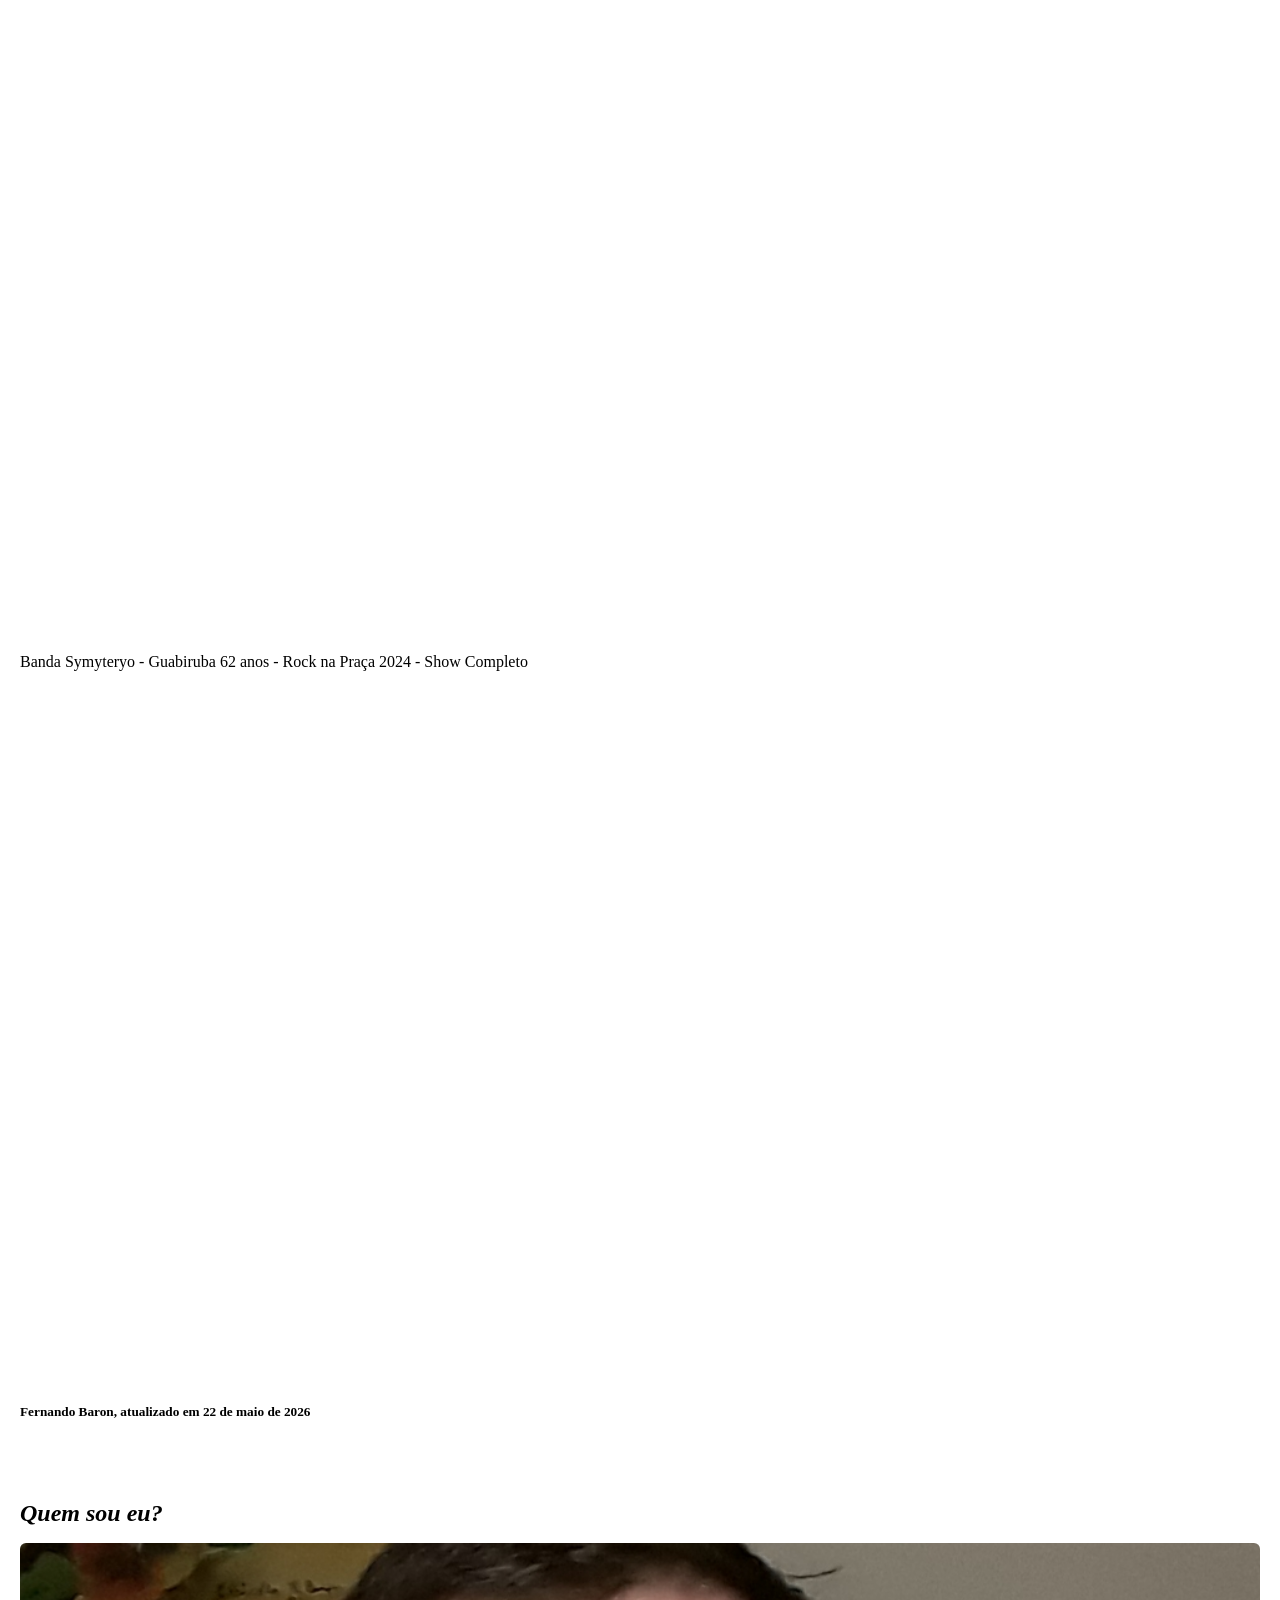
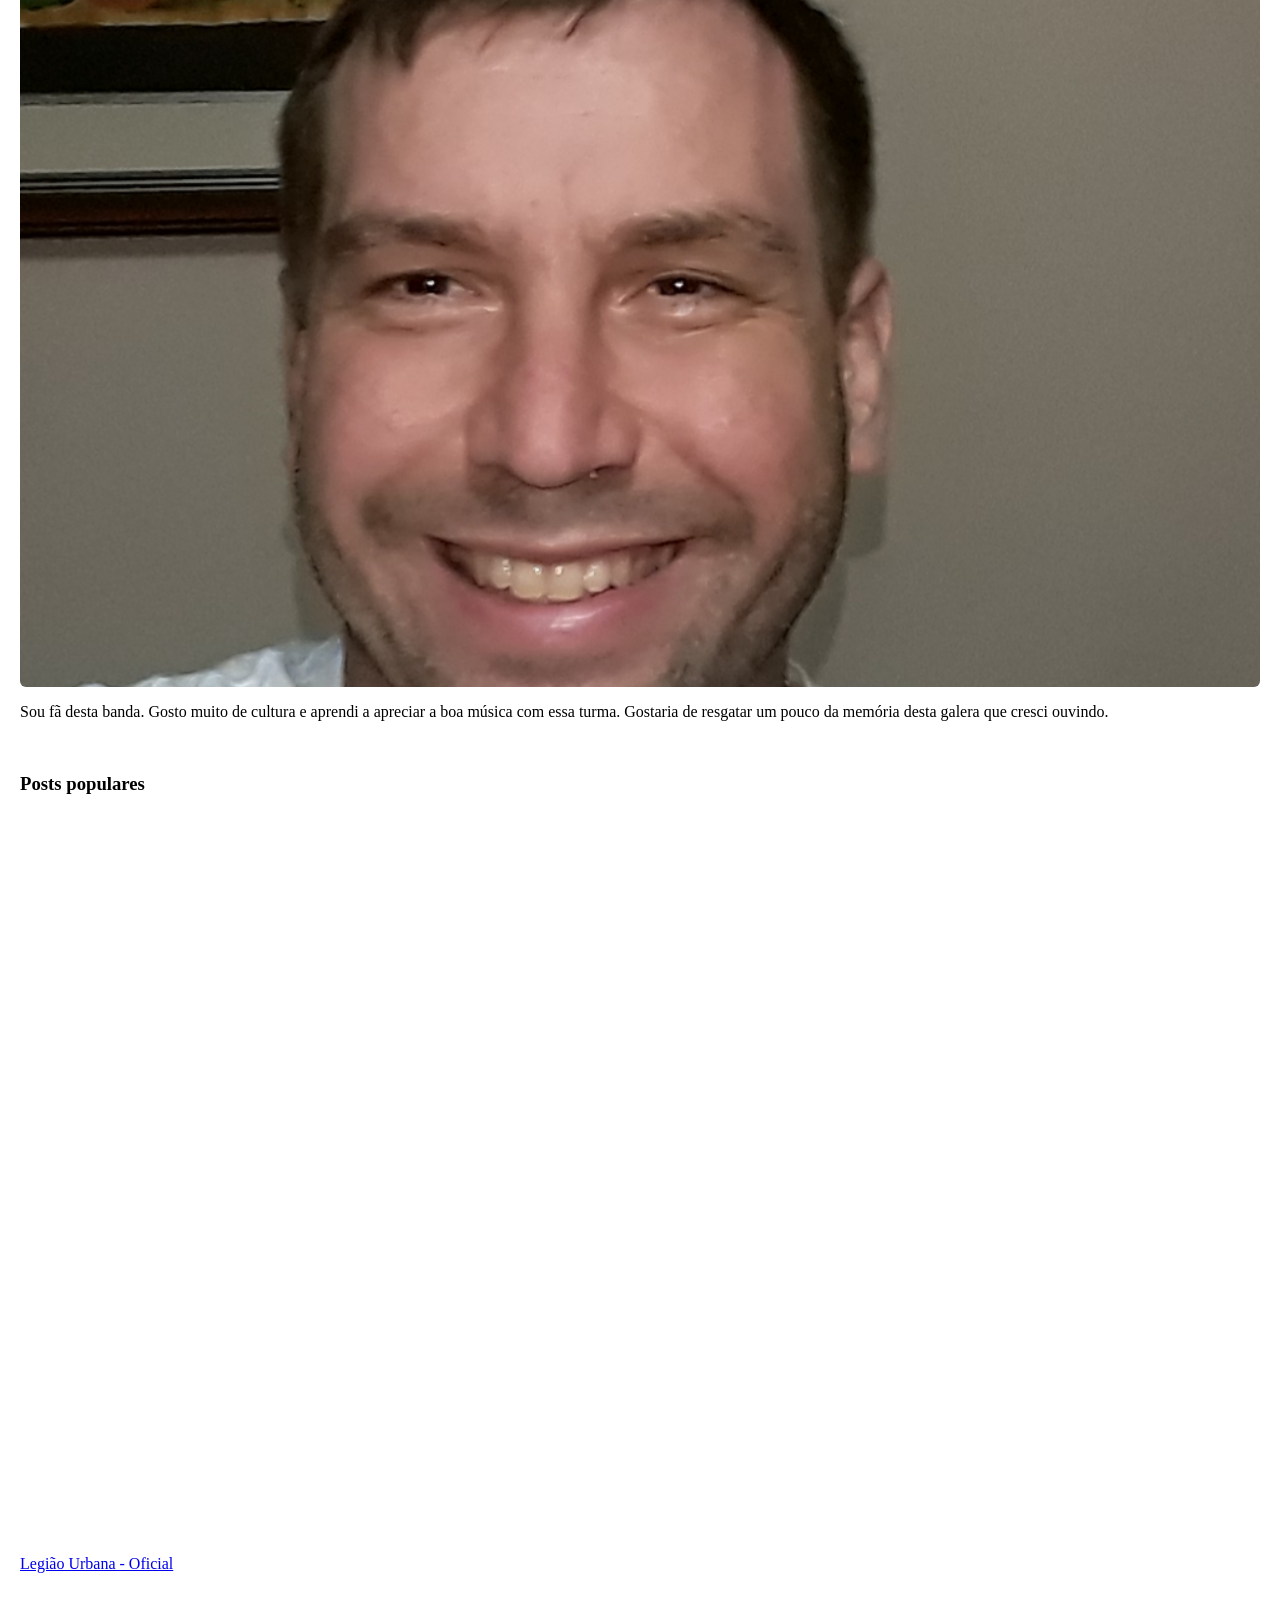
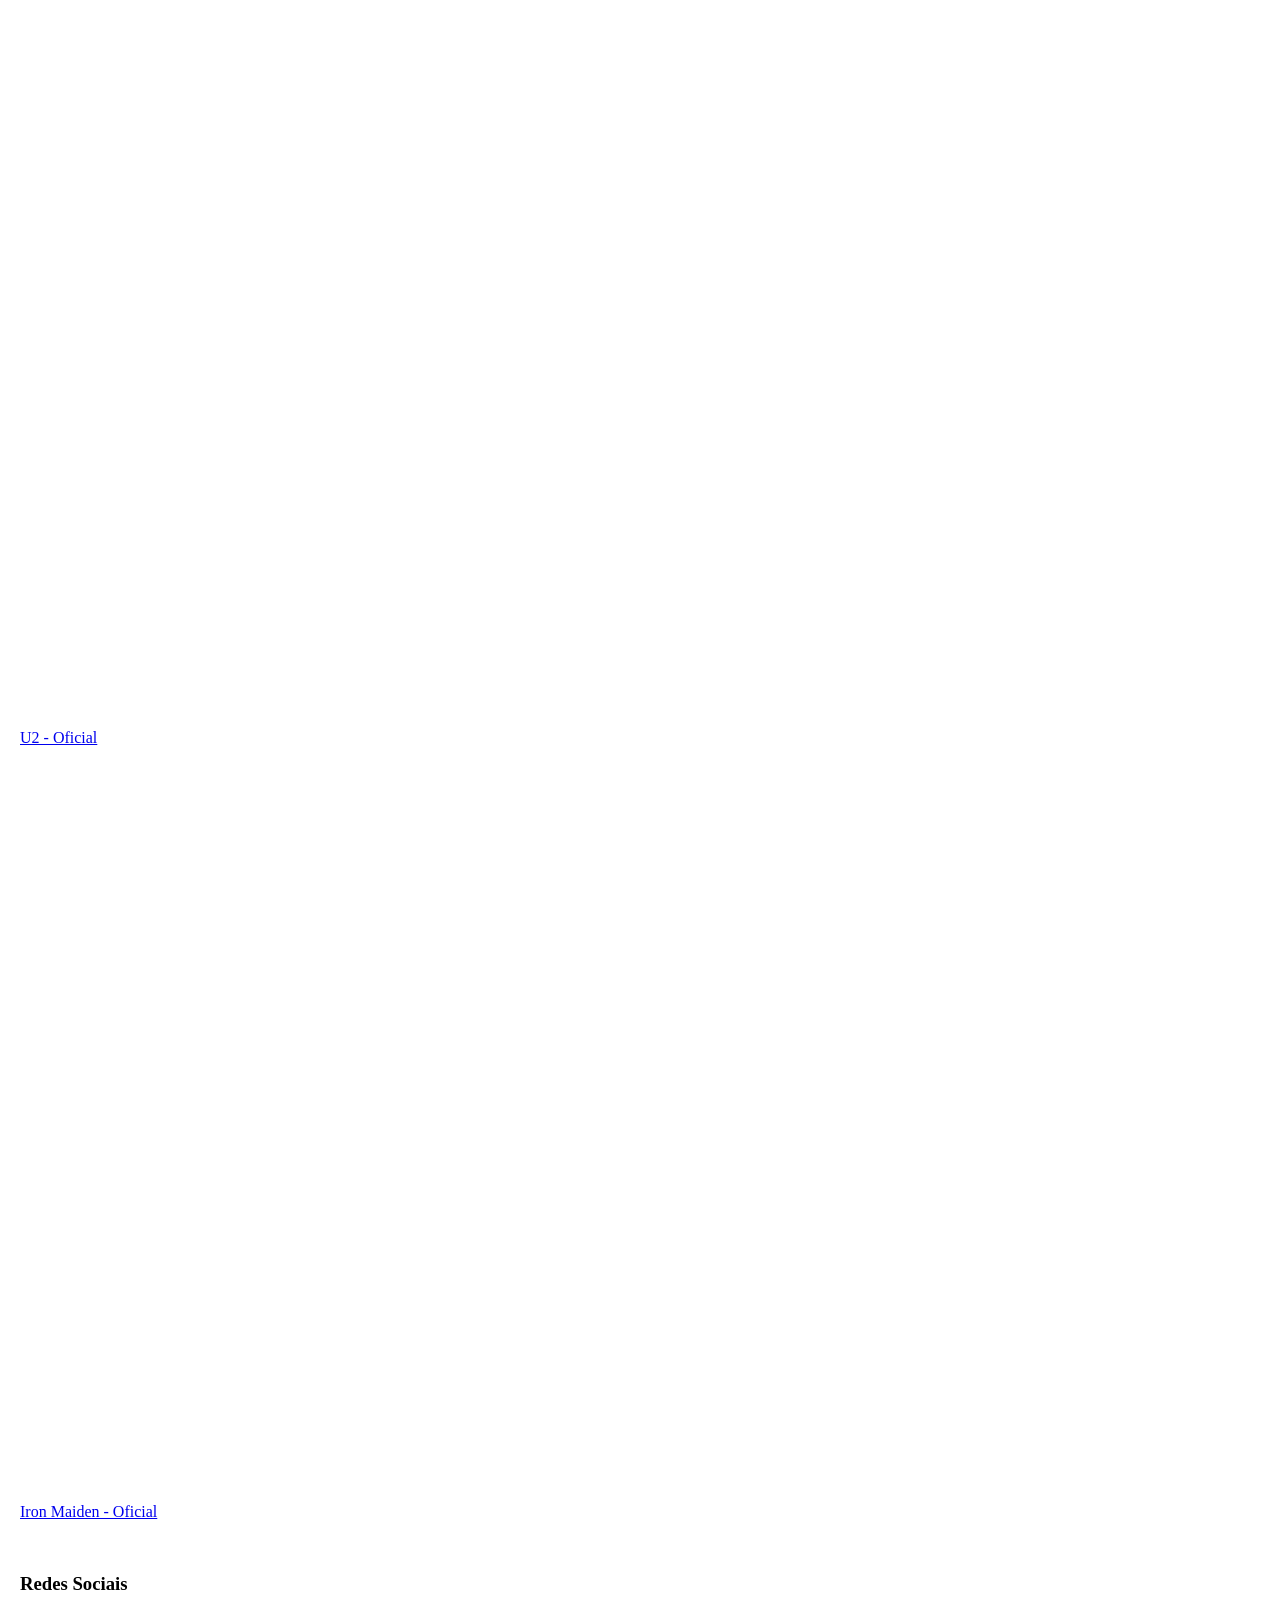
==== commit 13a5290d: "Commit BandaSymyteryoOficial - EngenheirosEraUmGaroto" ====
--- a/public_html/index.html
+++ b/public_html/index.html
@@ -35,7 +35,7 @@
 					
 					<div class="painelA">
                         <iframe class="iframe"
-                            src="https://www.youtube.com/embed/HW1W98u82XA?si=hfg-Zpg0LlLVKp83" 
+                            src="https://www.youtube.com/embed/LSBDqOOGKS8?si=j3CuZu0WtoEK05S9" 
                             allowfullscreen>
                         </iframe>
                     </div>
@@ -49,7 +49,7 @@
 
                     <div class="foto-full" style="background-image: url('img/bandaCemiterio1.jpeg');"></div>
 
-                    <h5>Fernando Baron, atualizado em 17 de maio de 2026</h5>
+                    <h5>Fernando Baron, atualizado em 22 de maio de 2026</h5>
 
                     <p>Um show especial relembrando os clássicos dos anos 80 e 90, celebrando a amizade e a história do trio de rock formado em 1989 pelo <i>Ivan</i>, <i>Fábio</i>, <i>Raider</i> e que marcou época na nossa cidade.</p>
                 </article>
@@ -61,7 +61,7 @@
 
                     <div class="imgBox" style="background-image: url('img/bandaCemiterio2.jpeg');"></div>
 
-                    <h5>Fernando Baron, atualizado em 17 de maio de 2026</h5>
+                    <h5>Fernando Baron, atualizado em 22 de maio de 2026</h5>
 
                     <p>CONVIDADOS ESPECIAIS:</p>
                     <p>Fram Sens</p>
@@ -124,7 +124,7 @@
                         </iframe>
                     </div>
 
-                    <h5>Fernando Baron, atualizado em 19 de maio de 2026</h5>
+                    <h5>Fernando Baron, atualizado em 22 de maio de 2026</h5>
                     
                     <p><br></p>
                     
@@ -144,7 +144,7 @@
                 <article class="card">
                     <h2>Banda Cemitério</h2>
                     <div class="imgBox" style="background-image: url('img/cemiterio.jpg');"></div>
-                    <h5>Fernando Baron, atualizado em 17 de maio de 2026</h5>
+                    <h5>Fernando Baron, atualizado em 22 de maio de 2026</h5>
 
                     <p>No final dos anos 80 e início dos anos 90 três garotos do bairro São Pedro da cidade de Guabiruba resolveram montar uma banda de Rock. Banda Cemitério. A primeira banda de Rock da Guabiruba.</p>
 
@@ -157,7 +157,7 @@
                 <article class="card">
                     <h2>Banda Sem Mistério</h2>
                     <div class="imgBox" style="background-image: url('img/semMisterio.jpg');"></div>
-                    <h5>Fernando Baron, atualizado em 17 de maio de 2026</h5>
+                    <h5>Fernando Baron, atualizado em 22 de maio de 2026</h5>
 
                     <p>Como toda banda de Rock, a banda Symyteryo também atravessou momentos difíceis e teve uma pausa. Mas no final da década de 90 resolveram continuar. Porém o baixista <i>Ivan Fischer</i> não queria mais participar da banda. O guitarrista e vocalista <i>Fábio Baron</i> não queria mais desempenhar as duas funções, queria ser somente guitarrista.</p>
 
@@ -207,7 +207,7 @@
                         </iframe>
                     </div>
                    
-                    <h5>Fernando Baron, atualizado em 17 de maio de 2026</h5>
+                    <h5>Fernando Baron, atualizado em 22 de maio de 2026</h5>
                 </article>
 
             </div>
